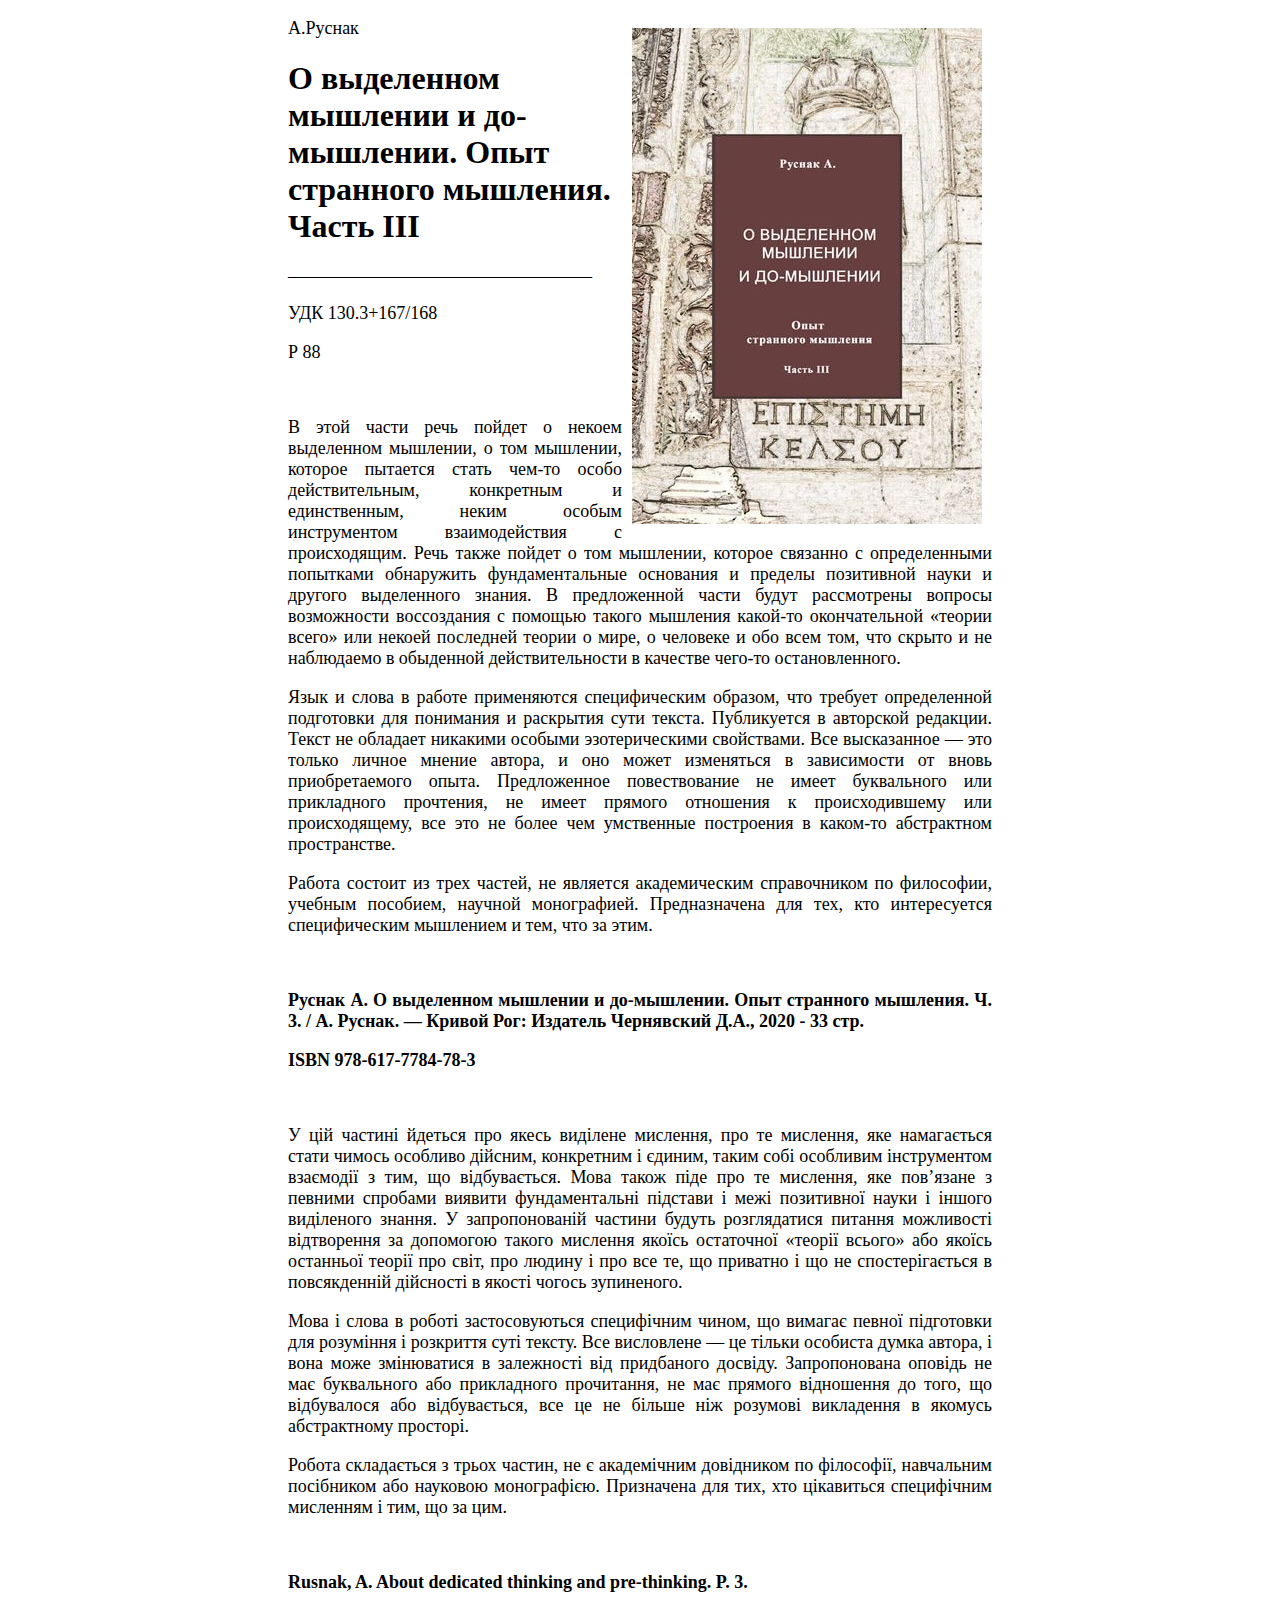
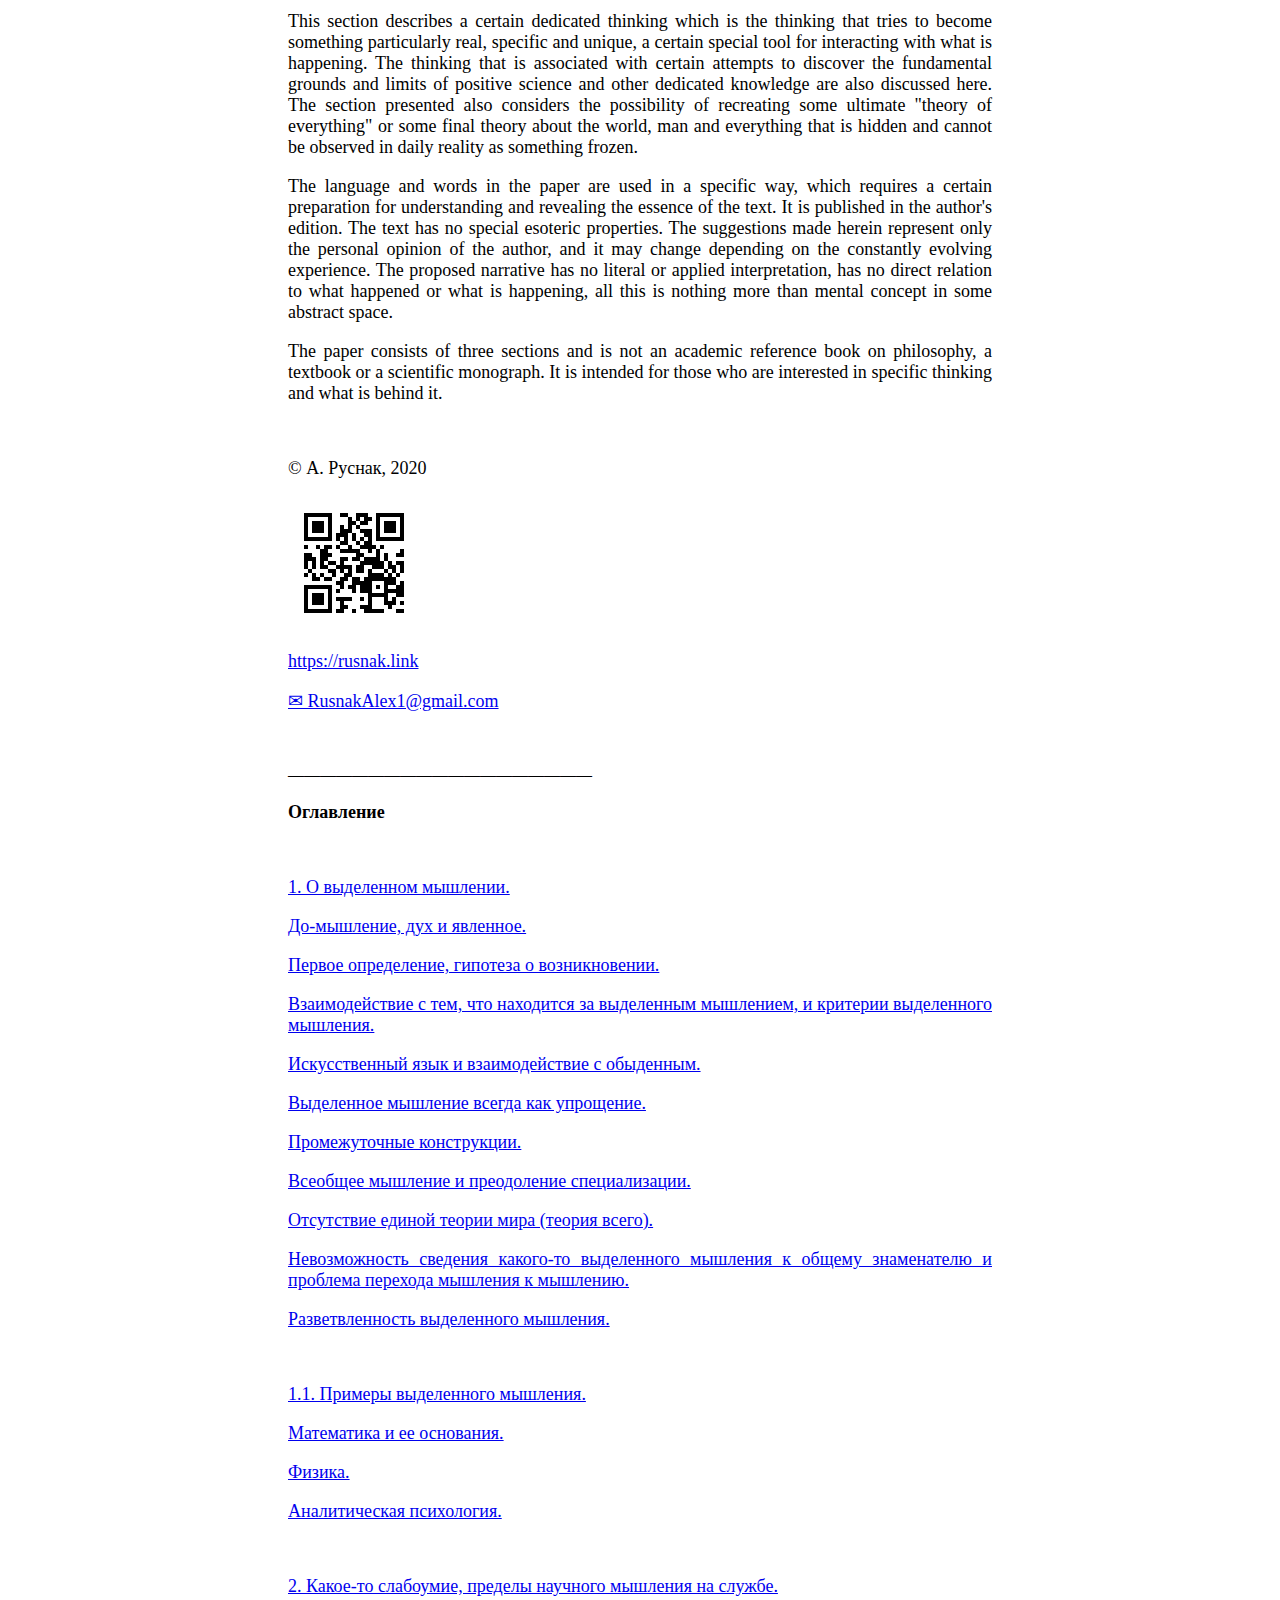
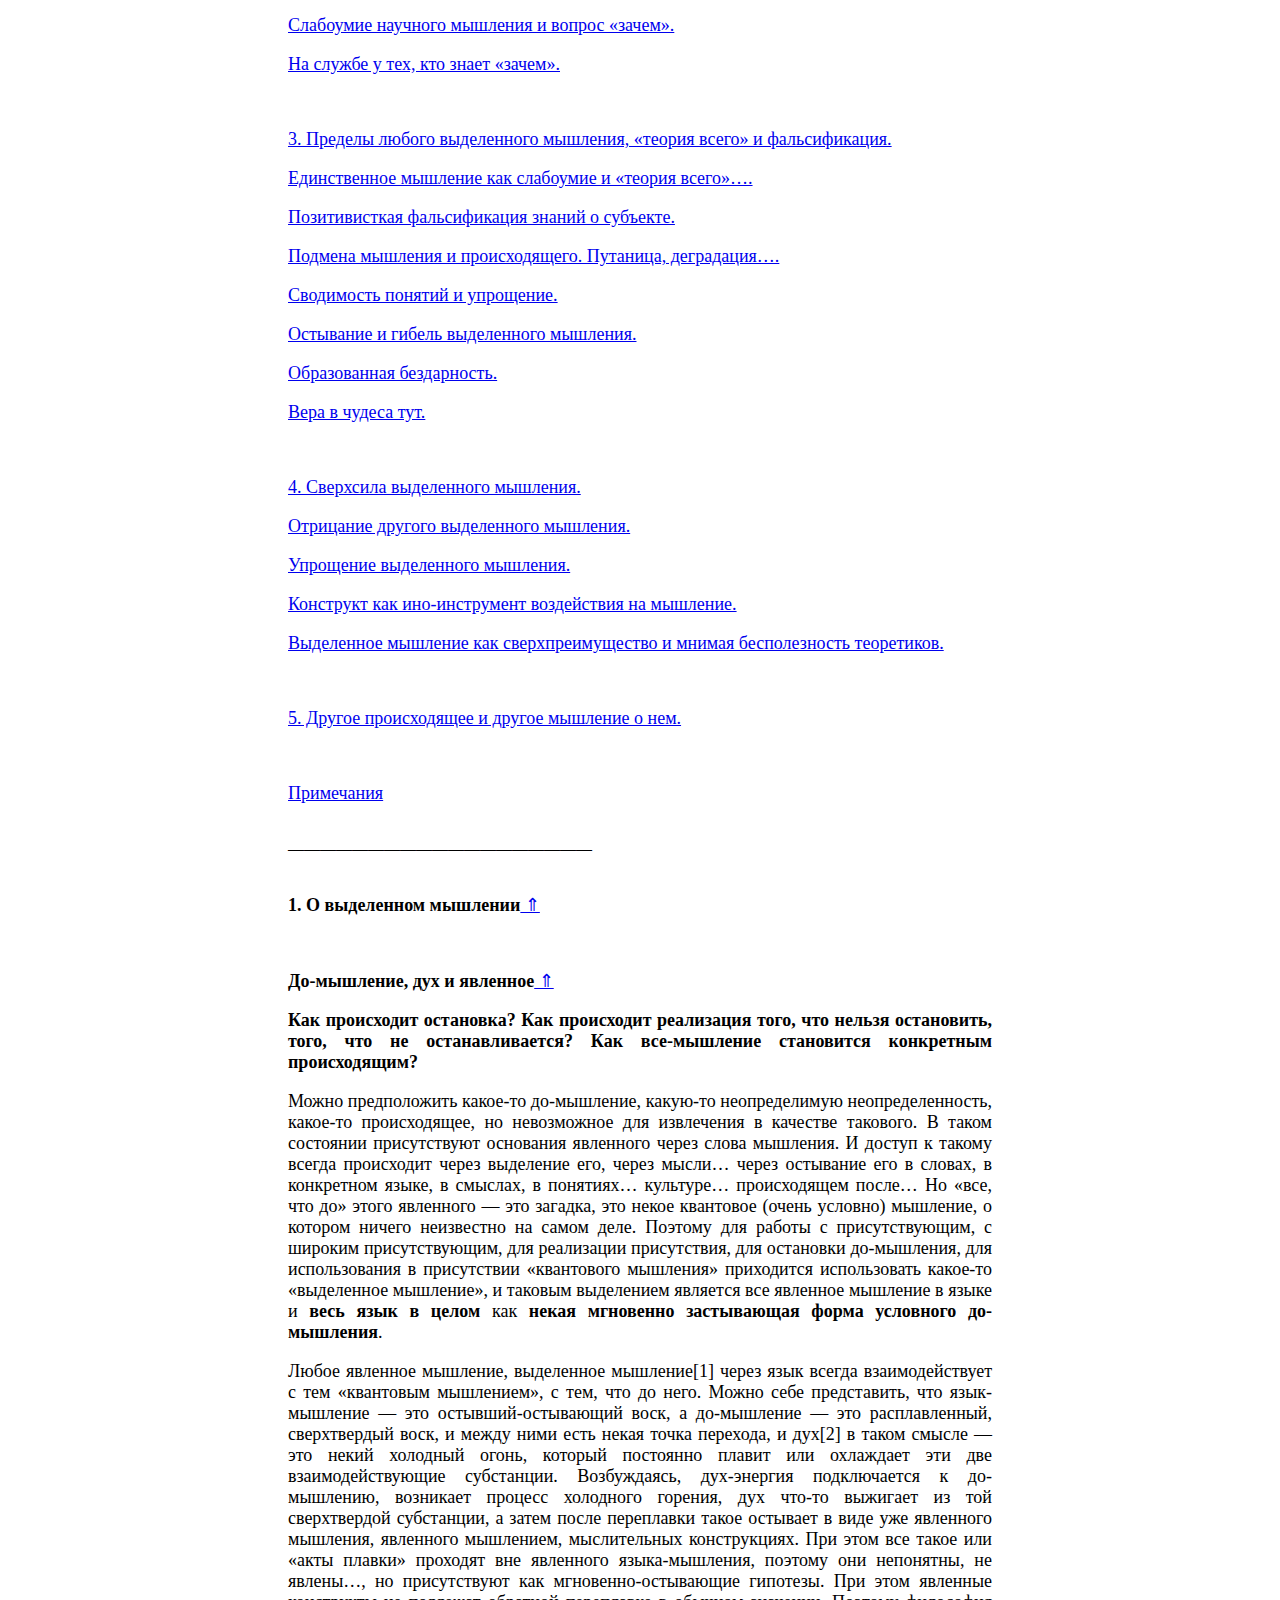
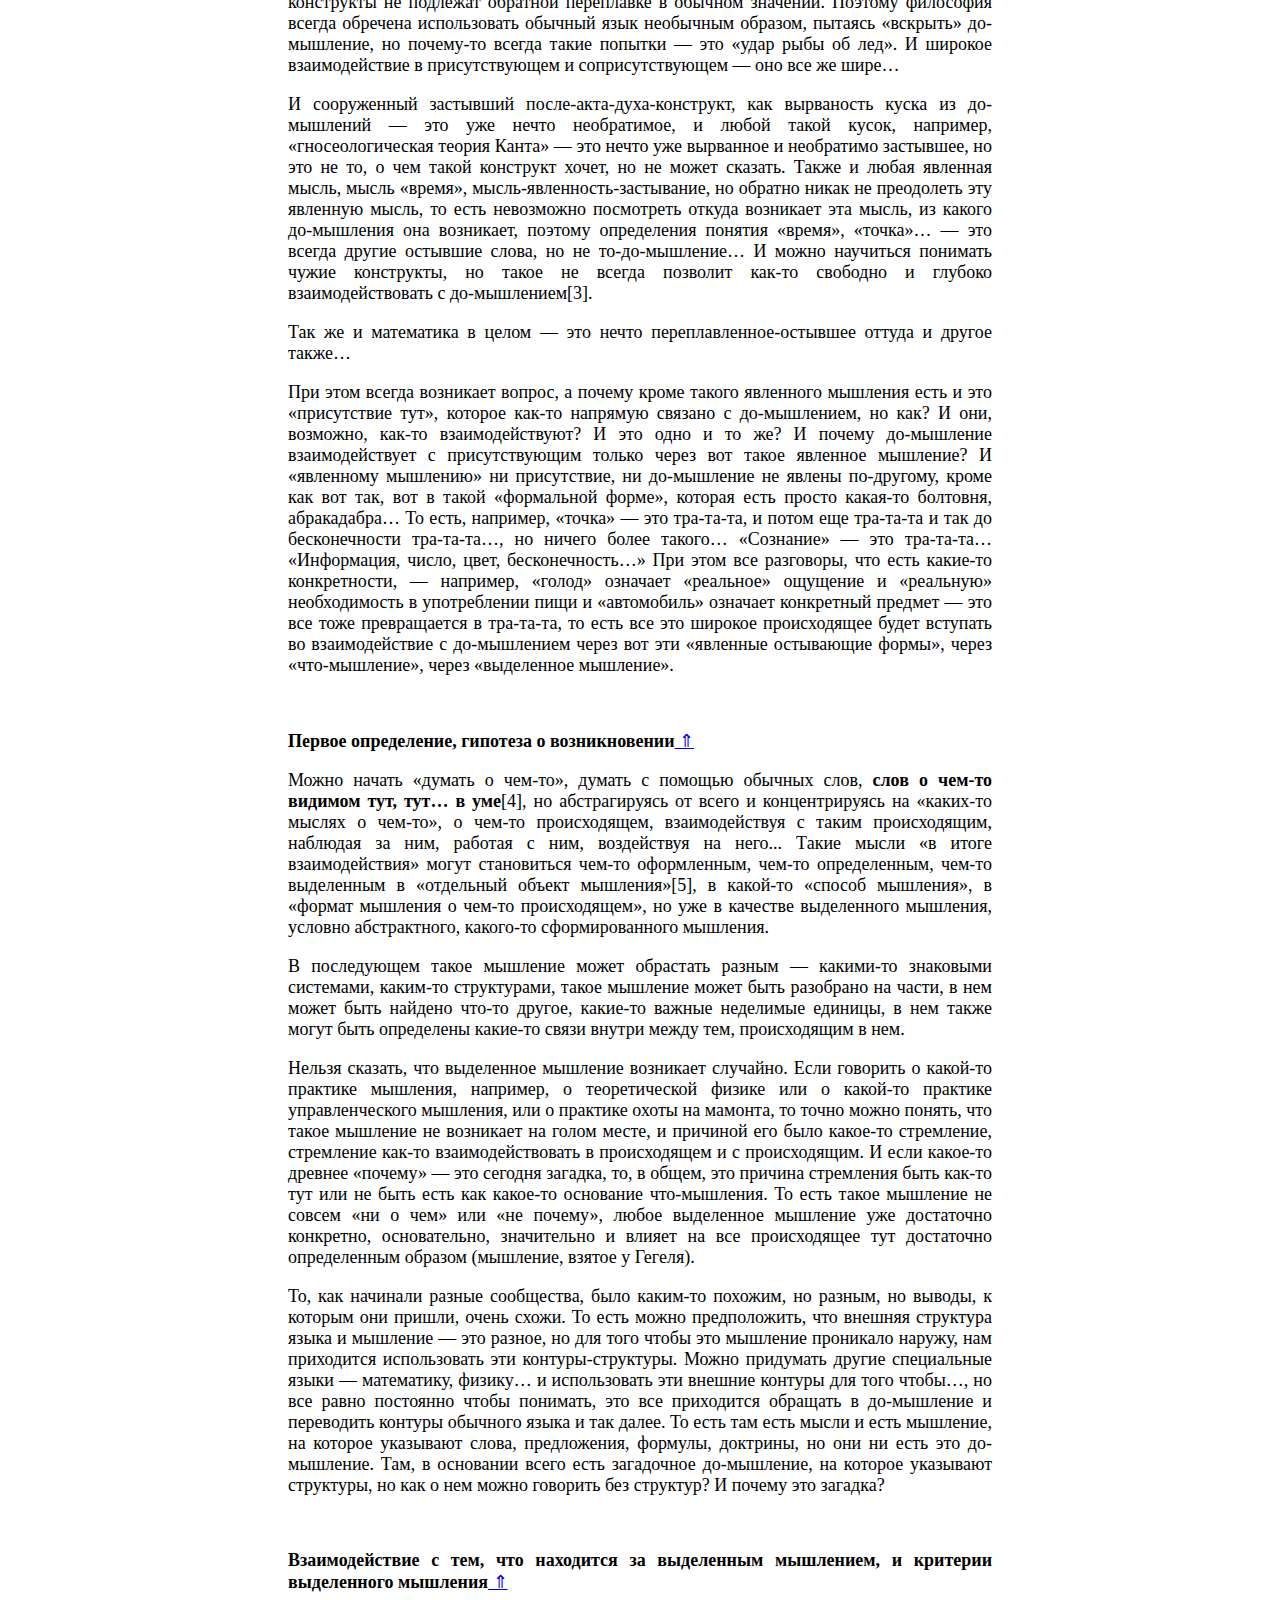
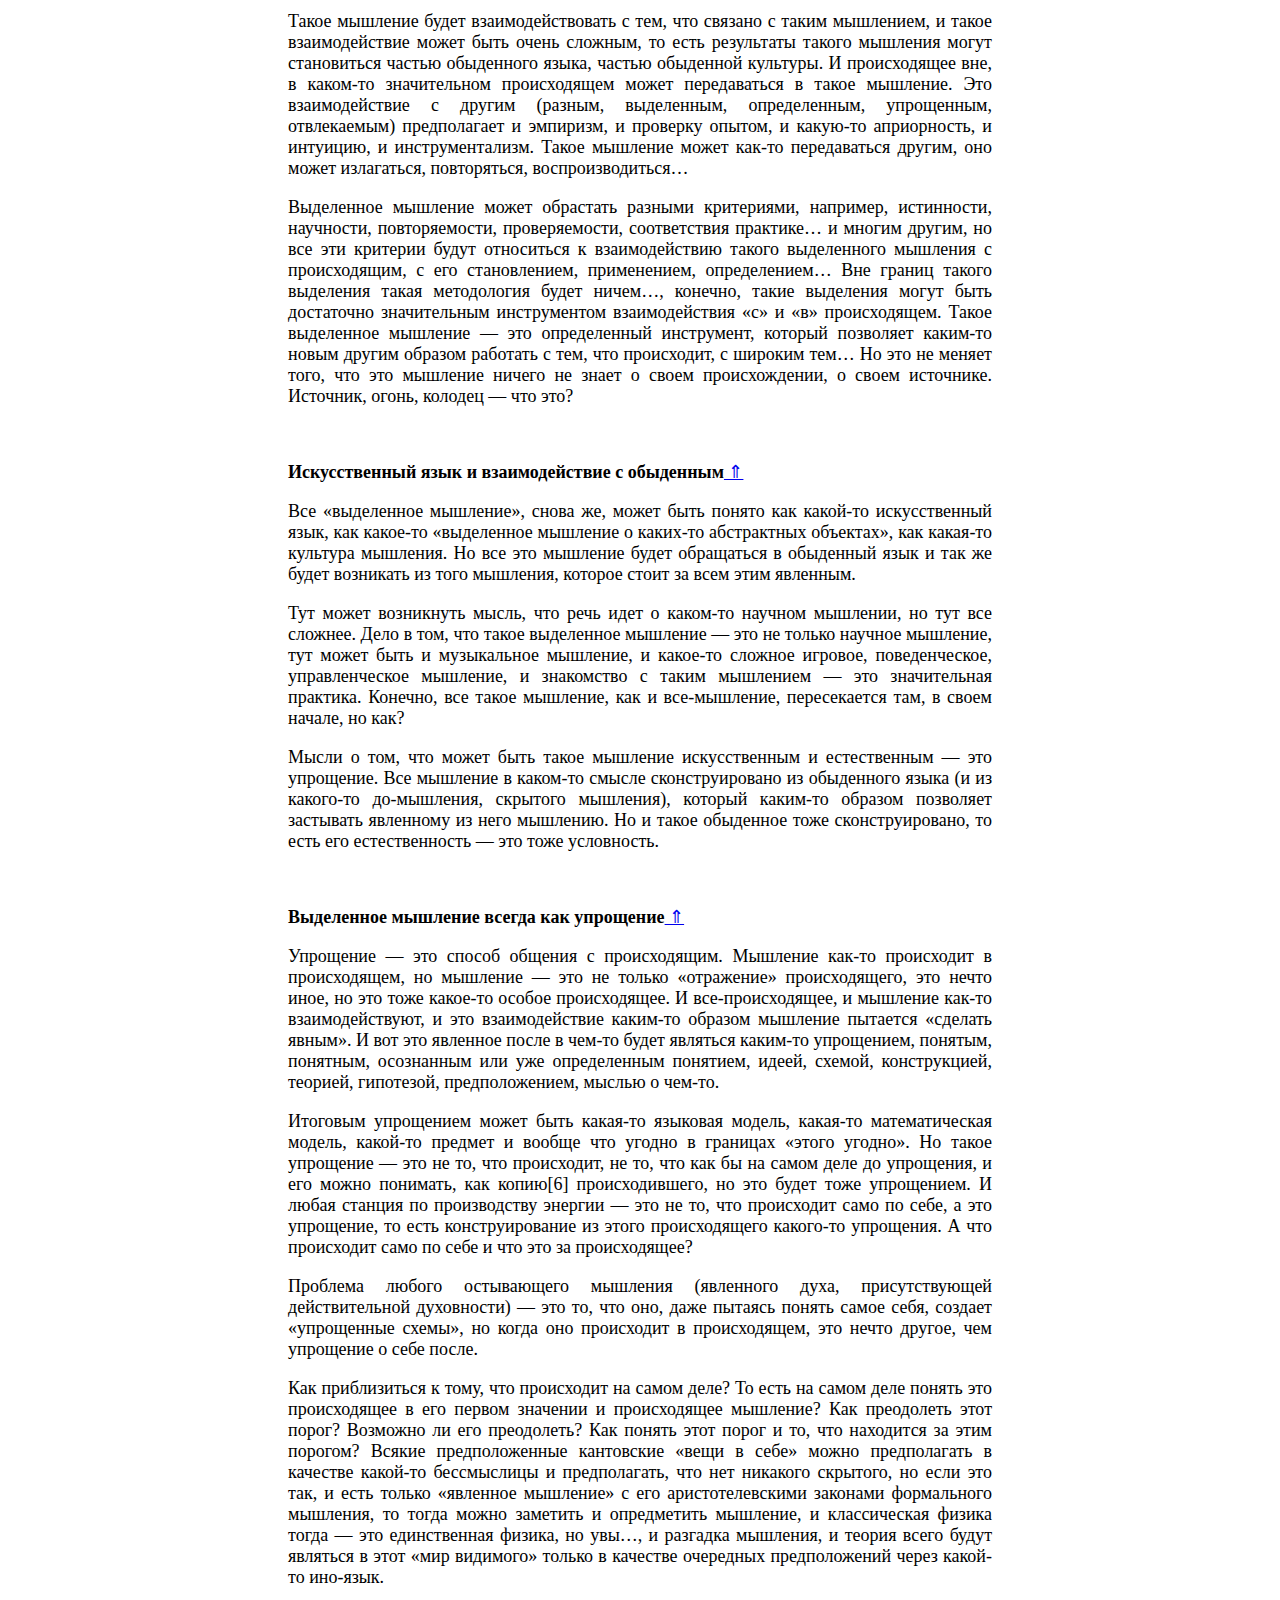
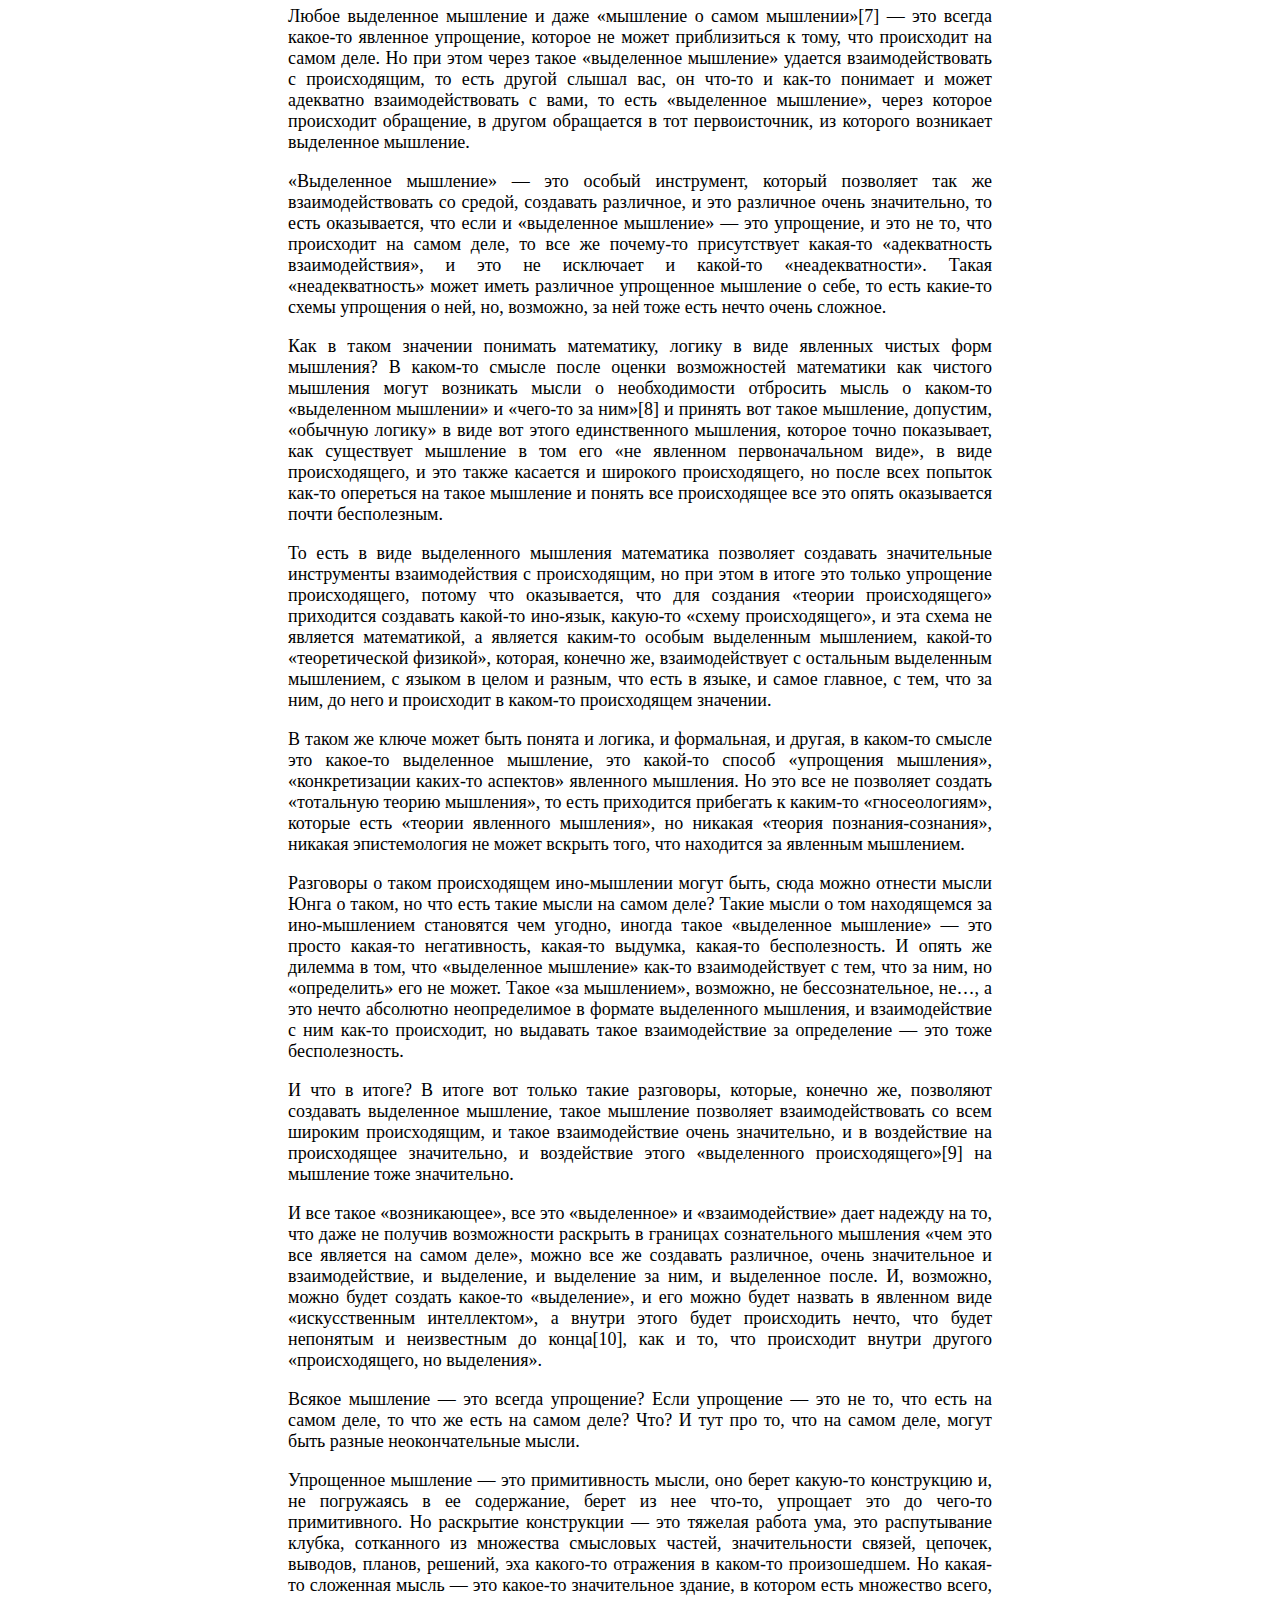
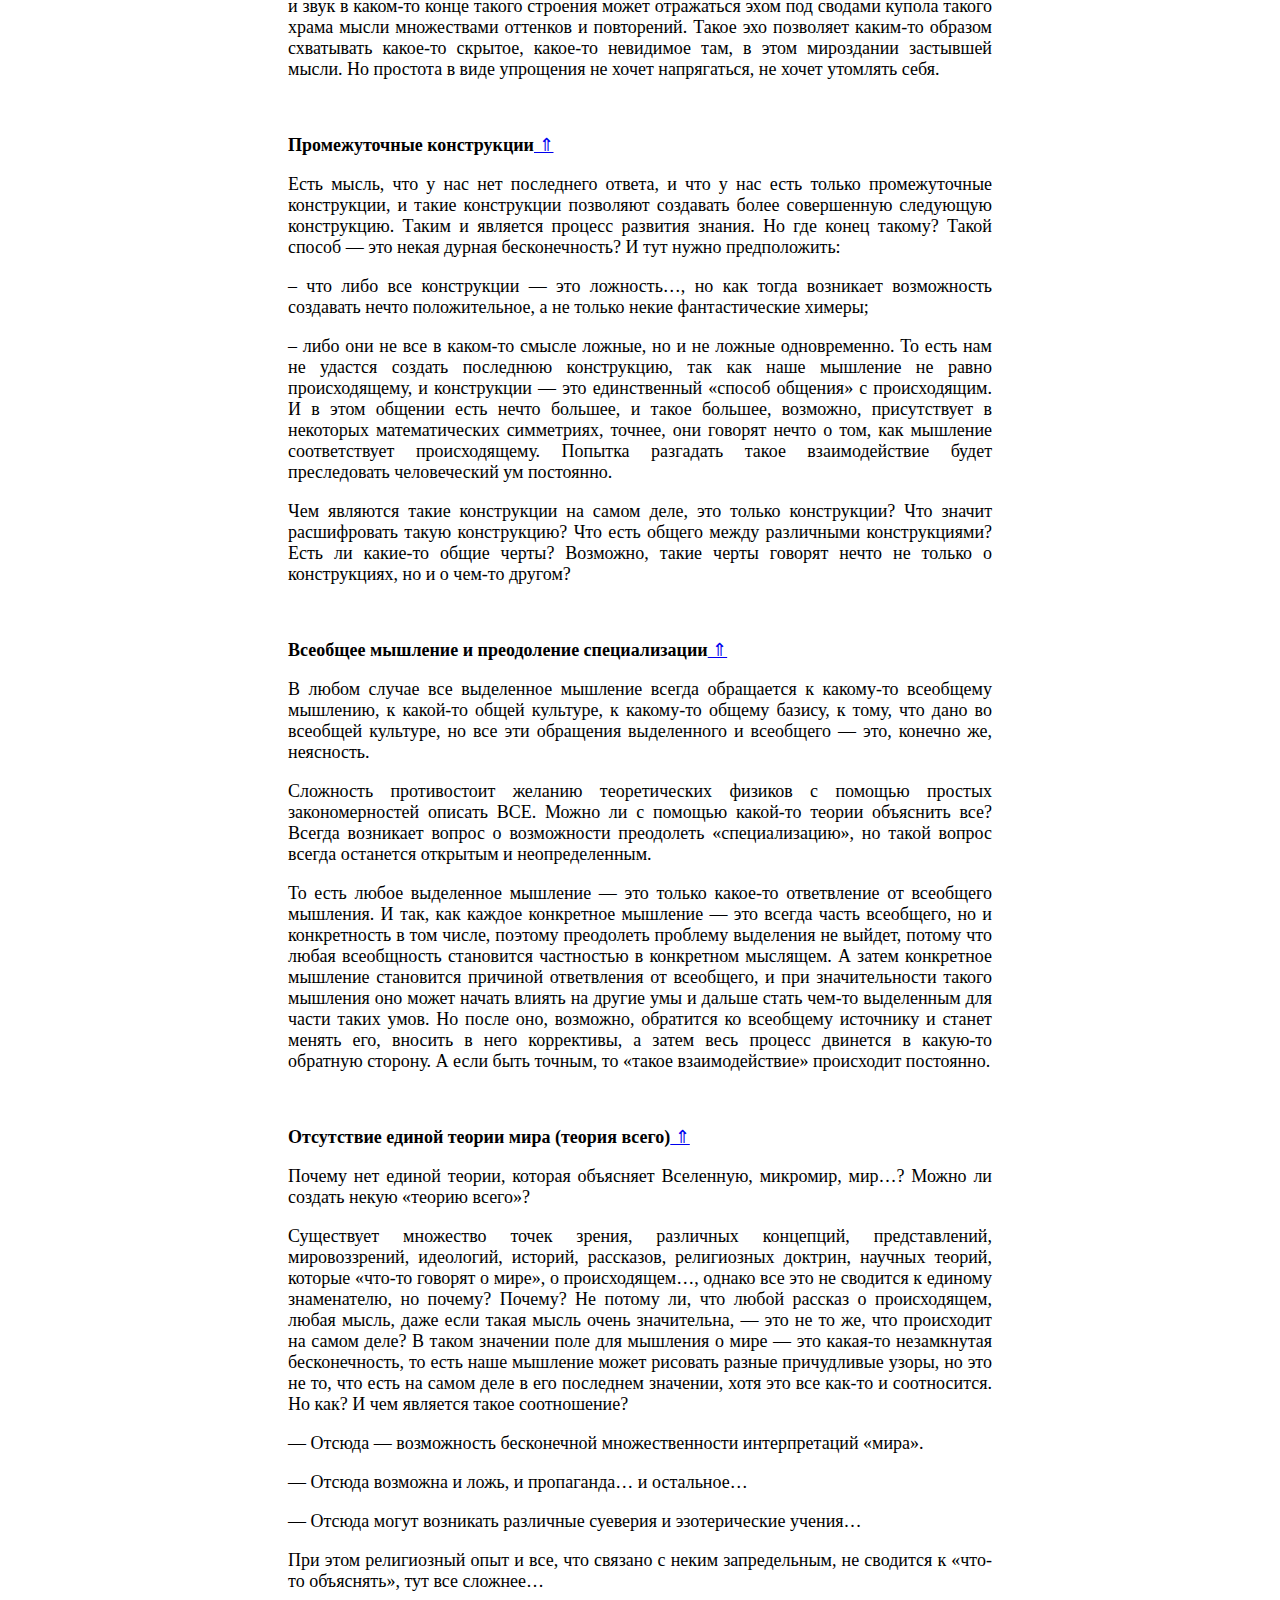
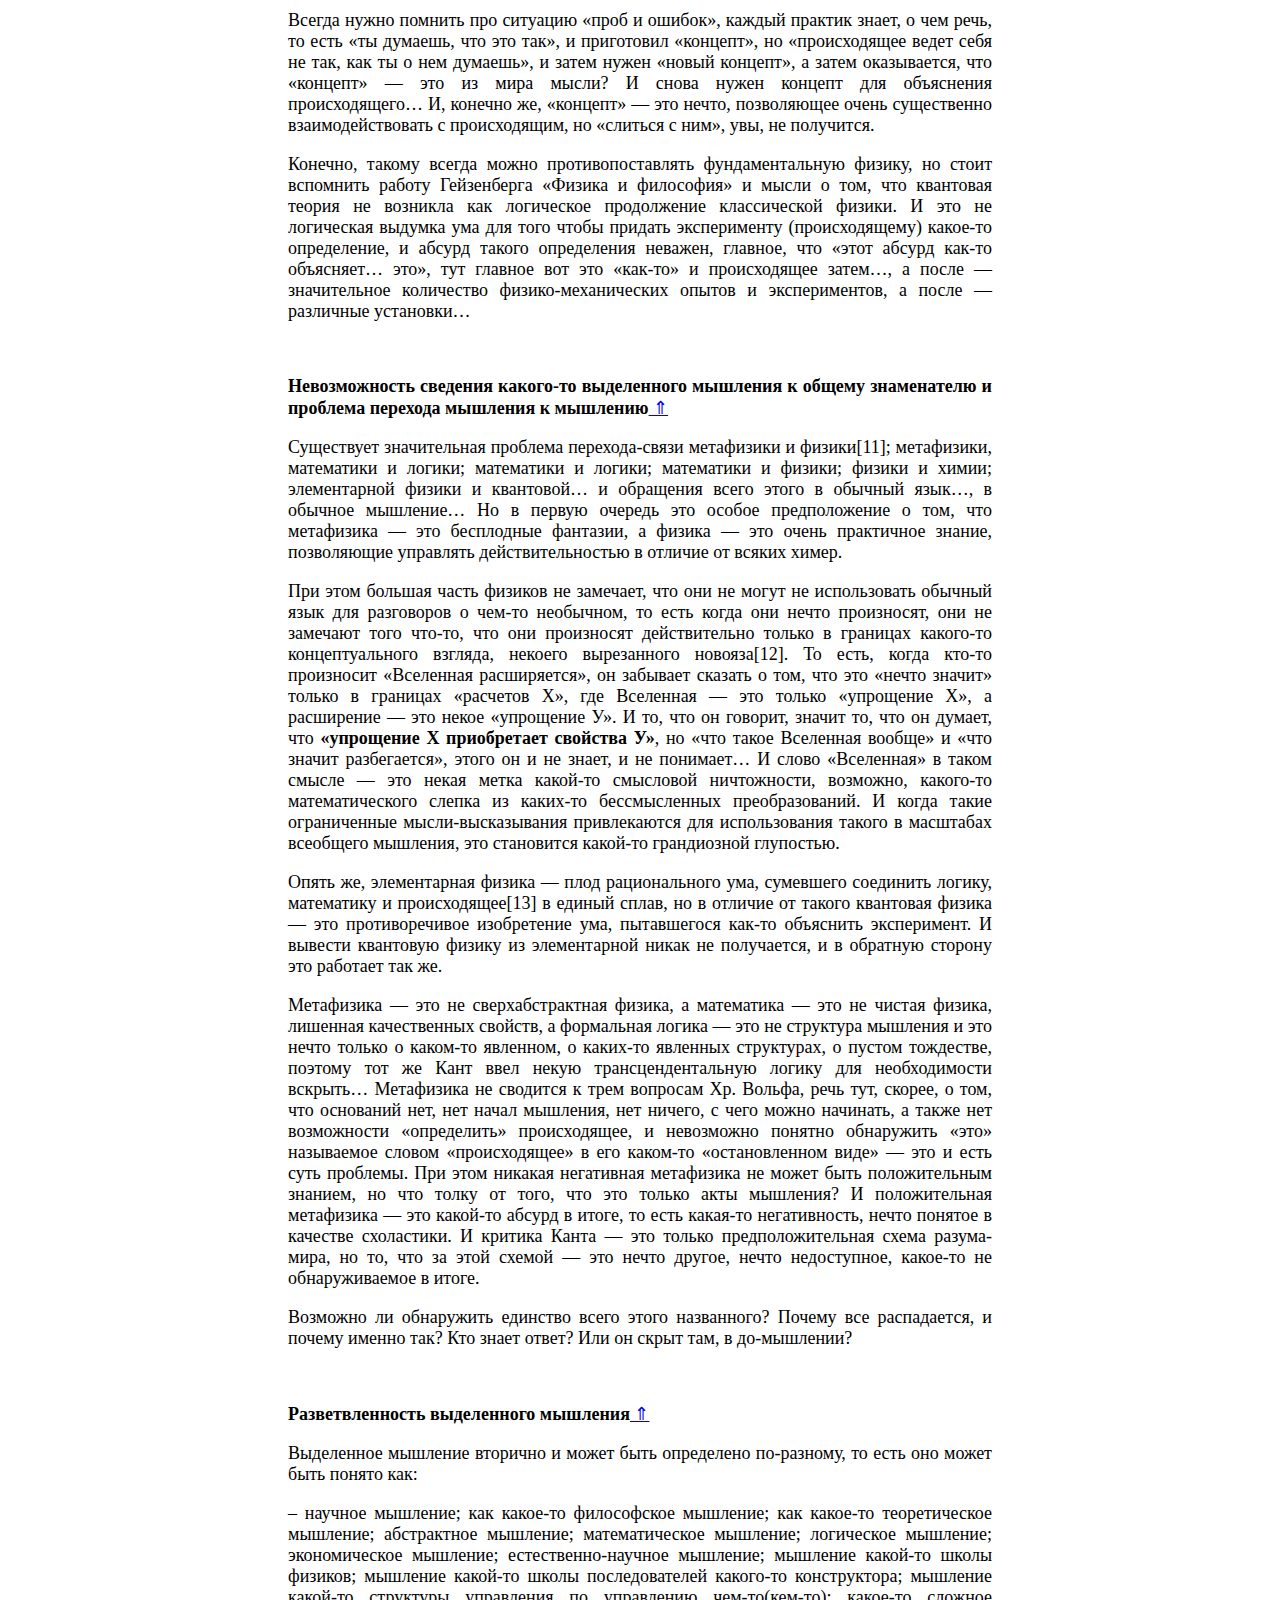
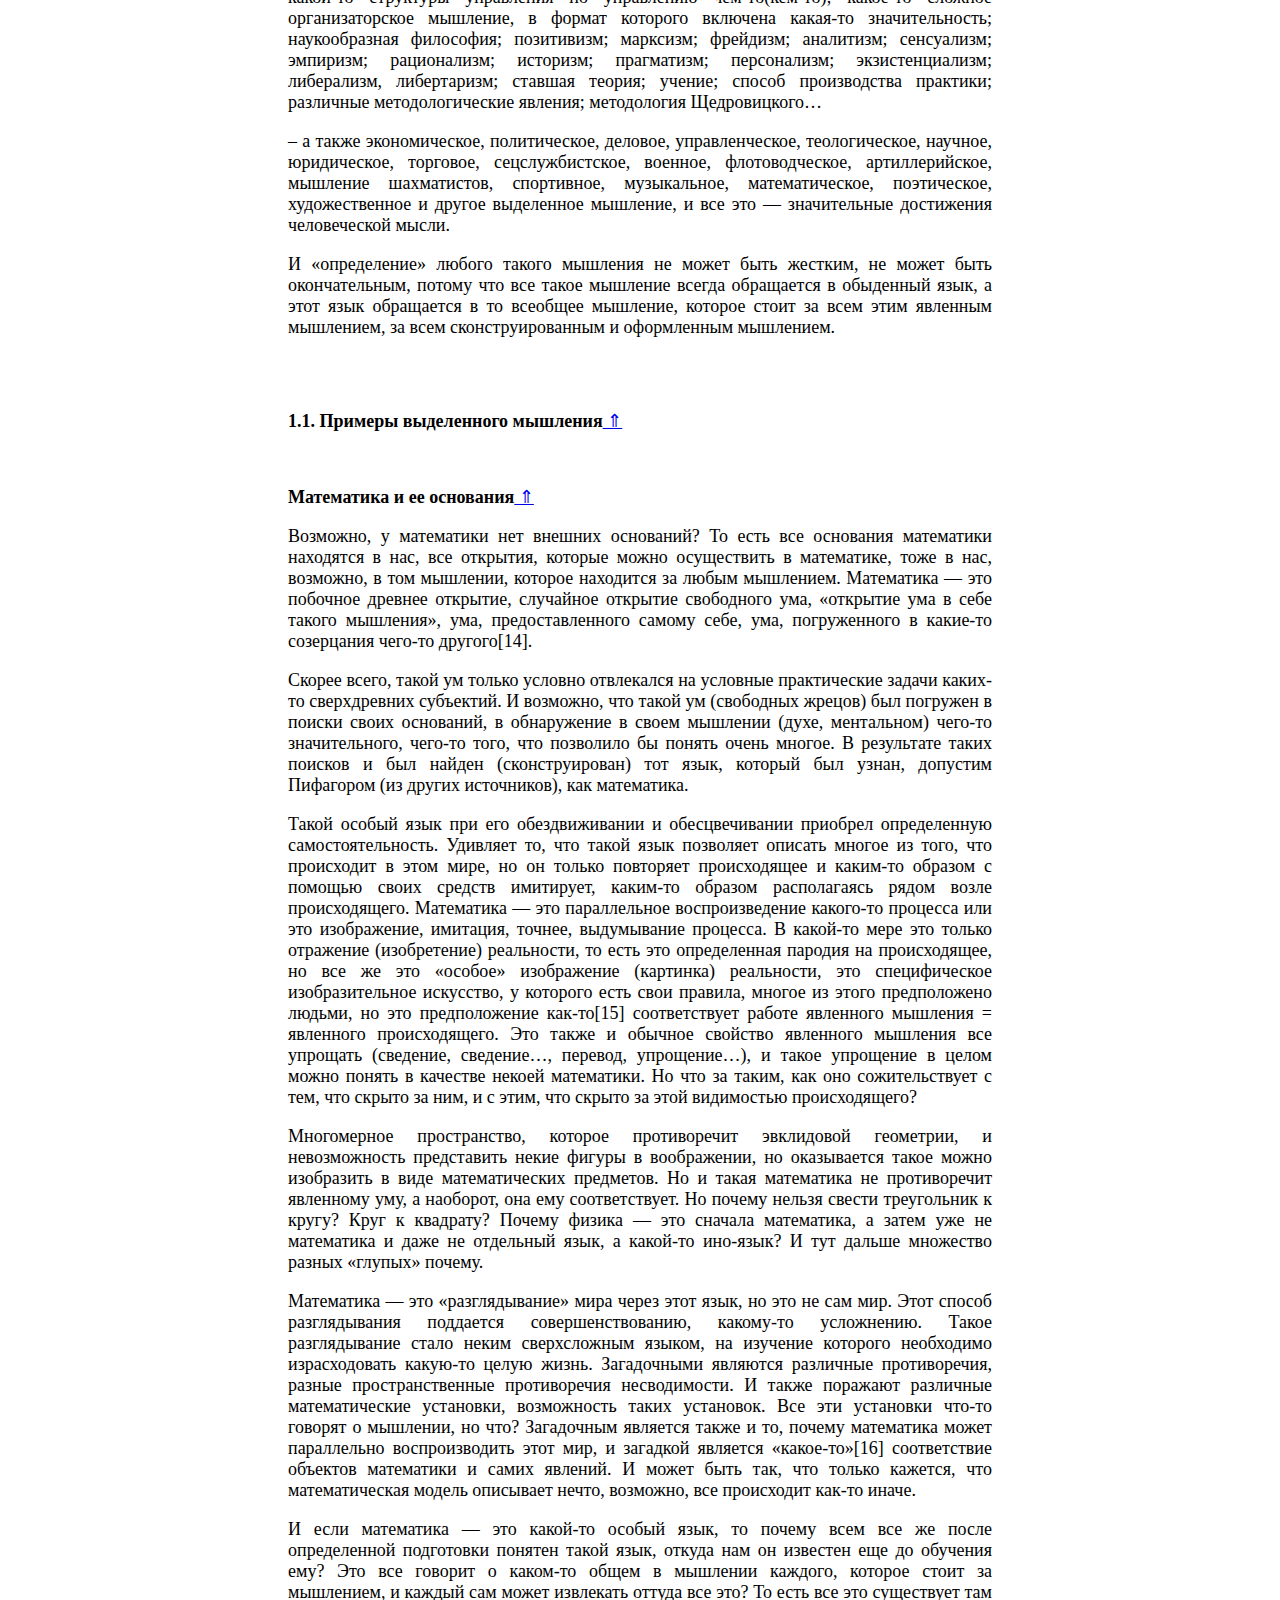
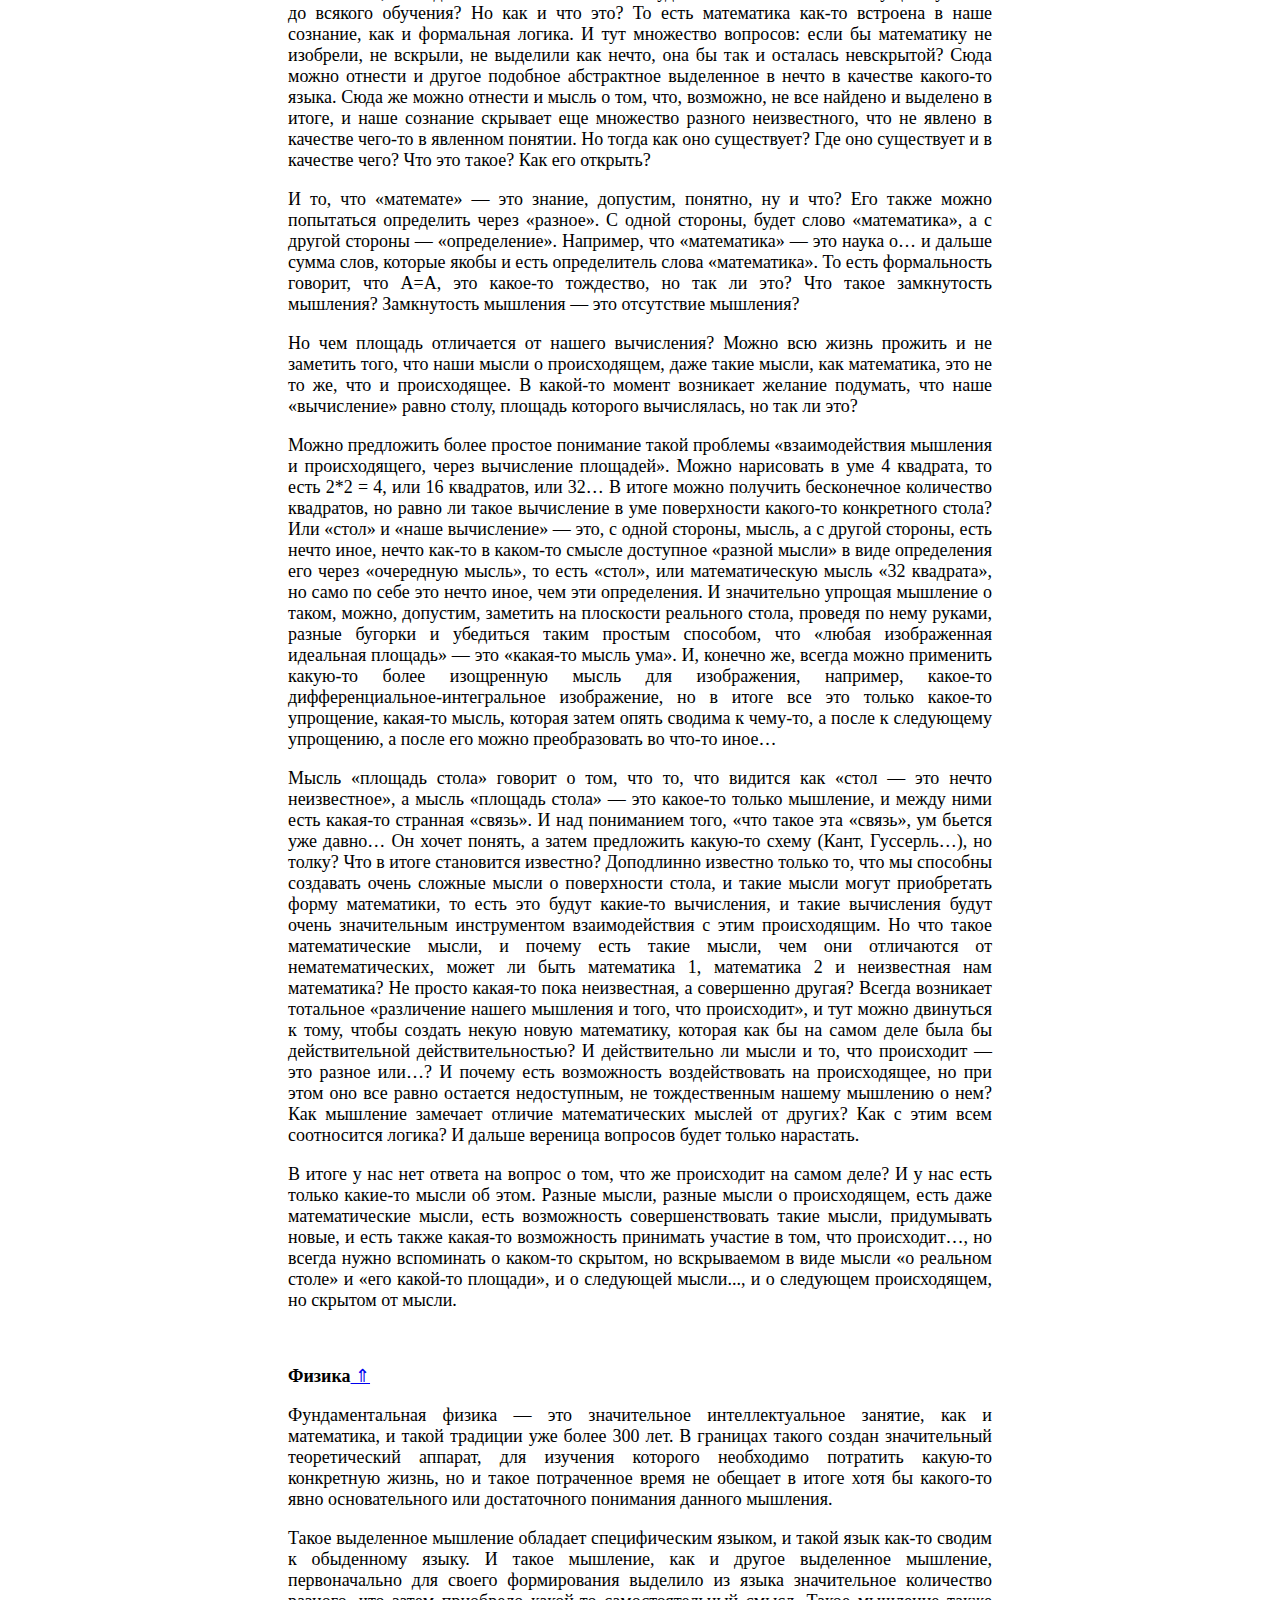
==== about-dedicated-thinking-experience-of-strange-thinking-part3/index.html @ d844ac40 "Update index.html" ====
<!DOCTYPE HTML>
<html lang="ru">
<head>
      <!-- Global site tag (gtag.js) - Google Analytics -->
      <script async src="https://www.googletagmanager.com/gtag/js?id=G-W68CQ8F5CQ"></script>
      <script>
            window.dataLayer = window.dataLayer || [];
            function gtag(){dataLayer.push(arguments);}
            gtag('js', new Date());

            gtag('config', 'G-W68CQ8F5CQ');
      </script>
      <meta charset="UTF-8">
      <meta name="viewport" content="width=device-width, user-scalable=no, initial-scale=1.0, maximum-scale=1.0, minimum-scale=1.0">
      <meta http-equiv="X-UA-Compatible" content="ie=edge">

      <title>Руснак Алексей. О выделенном мышлении и до-мышлении. Опыт странного мышления. Часть 3</title>
      <meta name="description" content="Руснак Алексей. Книга. О выделенном мышлении и до-мышлении. Опыт странного мышления. Часть 3.">
      <link href="/css/books.css" rel="stylesheet">

      <link rel="canonical" href="https://rusnak.link/about-dedicated-thinking-experience-of-strange-thinking-part3/" />
</head>

<body>
<img src="imgov/imgov0.jpg" alt="imgov0" title="imgov0" style="float: right; margin: 10px;">



    <a id="Начало"></a>
    <p>А.Руснак</p>
    <h1>О выделенном мышлении и до-мышлении. Опыт странного мышления. Часть III</h1>


&mdash;&mdash;&mdash;&mdash;&mdash;&mdash;&mdash;&mdash;&mdash;&mdash;&mdash;&mdash;&mdash;&mdash;&mdash;&mdash;&mdash;&mdash;&mdash;
      <p>УДК 130.3+167/168</p>
      <p>Р 88</p>
      <br>
      
      
      <p>В этой части речь пойдет о некоем  выделенном мышлении, о том мышлении, которое пытается стать чем-то особо  действительным, конкретным и единственным, неким особым инструментом  взаимодействия с происходящим. Речь также пойдет о том мышлении, которое  связанно с определенными попытками обнаружить фундаментальные основания и  пределы позитивной науки и другого выделенного знания. В предложенной части будут  рассмотрены вопросы возможности воссоздания с помощью такого мышления какой-то  окончательной «теории всего» или некоей последней теории о мире, о человеке и  обо всем том, что скрыто и не наблюдаемо в обыденной действительности в  качестве чего-то остановленного. </p>
      <p>Язык и слова в работе применяются специфическим образом, что требует определенной подготовки для понимания и раскрытия сути текста. Публикуется в авторской редакции. Текст не обладает никакими особыми эзотерическими свойствами. Все  высказанное — это только личное мнение автора, и оно может изменяться в  зависимости от вновь приобретаемого опыта. Предложенное повествование не имеет  буквального или прикладного прочтения, не имеет прямого отношения к  происходившему или происходящему, все это не более чем умственные построения в  каком-то абстрактном пространстве. </p>
      <p>Работа состоит из трех частей, не является академическим справочником по философии, учебным пособием, научной  монографией. Предназначена для тех, кто интересуется специфическим мышлением и  тем, что за этим.</p>
      <br> 
      
      <p><strong>Руснак А. О выделенном мышлении и до-мышлении. Опыт странного мышления. Ч. 3. / А. Руснак. — Кривой Рог: Издатель Чернявский Д.А., 2020 - 33 стр.</strong></p>
      <p><strong>ISBN 978-617-7784-78-3</strong></p>
      <br>
      
      
      <p>У цій частині йдеться про якесь виділене  мислення, про те мислення, яке намагається стати чимось особливо дійсним,  конкретним і єдиним, таким собі особливим інструментом взаємодії з тим, що  відбувається. Мова також піде про те мислення, яке пов’язане з певними спробами  виявити фундаментальні підстави і межі позитивної науки і іншого виділеного  знання. У запропонованій частини будуть розглядатися питання можливості  відтворення за допомогою такого мислення якоїсь остаточної «теорії всього» або  якоїсь останньої теорії про світ, про людину і про все те, що приватно і що не  спостерігається в повсякденній дійсності в якості чогось зупиненого.</p>
      <p>Мова і слова в роботі застосовуються  специфічним чином, що вимагає певної підготовки для розуміння і розкриття суті  тексту. Все висловлене — це тільки особиста думка автора, і вона може  змінюватися в залежності від придбаного досвіду. Запропонована оповідь не має  буквального або прикладного прочитання, не має прямого відношення до того, що  відбувалося або відбувається, все це не більше ніж розумові викладення в  якомусь абстрактному просторі.</p>
      <p>Робота складається з трьох частин, не є академічним довідником по філософії, навчальним посібником або  науковою монографією. Призначена для тих, хто цікавиться специфічним мисленням  і тим, що за цим.</p>
      <br>
      
      <p><strong>Rusnak, A.  About dedicated thinking and pre-thinking. P. 3.</strong></p>
      
      <p>This section describes a certain dedicated thinking which is the thinking that tries to become something particularly real, specific and unique, a certain special tool for interacting with what is happening. The thinking that is associated with certain attempts to discover the fundamental grounds and limits of positive science and other dedicated knowledge are also discussed here. The section presented also considers the possibility of recreating some ultimate "theory of everything" or some final theory about the world, man and everything that is hidden and cannot be observed in daily reality as something frozen.</p>
      <p>The language and words in the paper are used in a specific way, which requires a certain preparation for understanding and revealing the essence of the text. It is published in the author's edition. The text has no special esoteric properties. The suggestions made herein represent only the personal opinion of the author, and it may change depending on the constantly evolving experience. The proposed narrative has no literal or applied interpretation, has no direct relation to what happened or what is happening, all this is nothing more than mental concept in some abstract space.</p>
      <p>The paper consists of three sections and is not an academic reference book on philosophy, a textbook or a scientific monograph. It is intended for those who are interested in specific thinking and what is behind it.</p>
      <br>
      
      <p> ©  А. Руснак, 2020</p>
      <img src="imgov/cod.gif" alt="cod" title="cod">
      <br>

      <p><a href="https://rusnak.link">https://rusnak.link</a></p>
      <p><a href="mailto:rusnakalex1@gmail.com">&#9993; RusnakAlex1@gmail.com</a></p>
      <br>
      <br>
   

  
&mdash;&mdash;&mdash;&mdash;&mdash;&mdash;&mdash;&mdash;&mdash;&mdash;&mdash;&mdash;&mdash;&mdash;&mdash;&mdash;&mdash;&mdash;&mdash;
     
     
      <p><strong><a id="Содержание"></a>Оглавление</strong></p>
      <br>
      

      <p><a href="#выделенном">1. О выделенном мышлении. </a></p>
      <p><a href="#До-мышление">До-мышление, дух и явленное. </a></p>
      <p><a href="#Первоеопределение">Первое определение, гипотеза о  возникновении. </a></p>
      <p><a href="#Взаимодействиестем">Взаимодействие с тем, что находится за  выделенным мышлением, и критерии выделенного мышления. </a></p>
      <p><a href="#Искусственныйязык">Искусственный язык и взаимодействие с  обыденным. </a></p>
      <p><a href="#Выделенноемышление">Выделенное мышление всегда как  упрощение. </a></p>
      <p><a href="#Промежуточные">Промежуточные конструкции. </a></p>
      <p><a href="#Всеобщеемышлениеипреодоление">Всеобщее мышление и преодоление  специализации. </a></p>
      <p><a href="#Отсутствиеединой">Отсутствие единой теории мира (теория  всего). </a></p>
      <p><a href="#Невозможностьсведения">Невозможность сведения какого-то  выделенного мышления к общему знаменателю и проблема перехода мышления к  мышлению. </a></p>
      <p><a href="#Разветвленность">Разветвленность выделенного мышления. </a></p>
      <br>
      
            
      <p><a href="#Примерывыделенного">1.1. Примеры выделенного мышления. </a></p>
      <p><a href="#Математика">Математика и ее основания. </a></p>
      <p><a href="#Физика">Физика. </a></p>
      <p><a href="#Аналитическая">Аналитическая психология. </a></p>
      <br>
      
      
      <p><a href="#Какое-тослабоумие">2. Какое-то слабоумие, пределы научного  мышления на службе. </a></p>
      <p><a href="#Слабоумие">Слабоумие научного мышления и вопрос  «зачем». </a></p>
      <p><a href="#Наслужбе">На службе у тех, кто знает «зачем». </a></p>
      <br>
      
      
      <p><a href="#Пределылюбого">3. Пределы любого выделенного  мышления, «теория всего» и фальсификация. </a></p>
      <p><a href="#Единственное">Единственное мышление как слабоумие и  «теория всего»…. </a></p>
      <p><a href="#Позитивистская">Позитивисткая фальсификация знаний о  субъекте. </a></p>
      <p><a href="#Подменамышления">Подмена мышления и происходящего.  Путаница, деградация…. </a></p>
      <p><a href="#Сводимость">Сводимость понятий и упрощение. </a></p>
      <p><a href="#Остывание">Остывание и гибель выделенного  мышления. </a></p>
      <p><a href="#Образованная">Образованная бездарность. </a></p>
      <p><a href="#Веравчудеса">Вера в чудеса тут. </a></p>
      <br>
      
      
      <p><a href="#Сверхсила">4. Сверхсила выделенного мышления. </a></p>
      <p><a href="#Отрицание">Отрицание другого выделенного мышления. </a></p>
      <p><a href="#Упрощениевыделенного">Упрощение выделенного мышления. </a></p>
      <p><a href="#Конструкткакино-инструмент">Конструкт как ино-инструмент  воздействия на мышление. </a></p>
      <p><a href="#Выделенноемышлениекаксверхпреимущество">Выделенное мышление как  сверхпреимущество и мнимая бесполезность теоретиков. </a></p>
      <br>
      
      <p><a href="#Другое">5. Другое происходящее и другое  мышление о нем. </a></p>
      <br>
       
       
       
      <p><a href="#Ссылки">Примечания</a></p> 
      <br>
 


&mdash;&mdash;&mdash;&mdash;&mdash;&mdash;&mdash;&mdash;&mdash;&mdash;&mdash;&mdash;&mdash;&mdash;&mdash;&mdash;&mdash;&mdash;&mdash;
     <br>
     <br>
     
     
 
<p><strong><a id="выделенном"></a>1. О выделенном мышлении</strong><a href="#Содержание"> &uArr;</a></p> 
      <br>
     
      
   
<p><strong><a id="До-мышление"></a>До-мышление, дух и явленное</strong><a href="#Содержание"> &uArr;</a></p> 


      <p><strong>Как  происходит остановка? Как происходит реализация того, что нельзя остановить,  того, что не останавливается? Как все-мышление становится конкретным  происходящим?</strong></p>
      <p>Можно  предположить какое-то до-мышление, какую-то неопределимую неопределенность,  какое-то происходящее, но невозможное для извлечения в качестве такового. В  таком состоянии присутствуют основания явленного через слова мышления. И доступ  к такому всегда происходит через выделение его, через мысли… через остывание  его в словах, в конкретном языке, в смыслах, в понятиях… культуре… происходящем  после… Но «все, что до» этого явленного — это загадка, это некое квантовое  (очень условно) мышление, о котором ничего неизвестно на самом деле. Поэтому  для работы с присутствующим, с широким присутствующим, для реализации  присутствия, для остановки до-мышления, для использования в присутствии  «квантового мышления» приходится использовать какое-то «выделенное мышление», и  таковым выделением является все явленное мышление в языке и <strong>весь язык в  целом</strong> как <strong>некая мгновенно застывающая форма условного до-мышления</strong>. </p>
      <p>Любое явленное  мышление, выделенное мышление[1]  через язык всегда взаимодействует с тем «квантовым мышлением», с тем, что до  него. Можно себе представить, что язык-мышление — это остывший-остывающий воск,  а до-мышление — это расплавленный, сверхтвердый воск, и между ними есть некая  точка перехода, и дух[2]  в таком смысле — это некий холодный огонь, который постоянно плавит или  охлаждает эти две взаимодействующие субстанции. Возбуждаясь, дух-энергия  подключается к до-мышлению, возникает процесс холодного горения, дух что-то  выжигает из той сверхтвердой субстанции, а затем после переплавки такое  остывает в виде уже явленного мышления, явленного мышлением, мыслительных  конструкциях. При этом все такое или «акты плавки» проходят вне явленного  языка-мышления, поэтому они непонятны, не явлены…, но присутствуют как  мгновенно-остывающие гипотезы. При этом явленные конструкты не подлежат  обратной переплавке в обычном значении. Поэтому философия всегда обречена  использовать обычный язык необычным образом, пытаясь «вскрыть» до-мышление, но  почему-то всегда такие попытки — это «удар рыбы об лед». И широкое  взаимодействие в присутствующем и соприсутствующем — оно все же шире…</p>
      <p>И  сооруженный застывший после-акта-духа-конструкт, как вырваность куска из  до-мышлений — это уже нечто необратимое, и любой такой кусок, например,  «гносеологическая теория Канта» — это нечто уже вырванное и необратимо  застывшее, но это не то, о чем такой конструкт хочет, но не может сказать.  Также и любая явленная мысль, мысль «время», мысль-явленность-застывание, но  обратно никак не преодолеть эту явленную мысль, то есть невозможно посмотреть  откуда возникает эта мысль, из какого до-мышления она возникает, поэтому  определения понятия «время», «точка»… — это всегда другие остывшие слова, но не  то-до-мышление… И можно научиться понимать чужие конструкты, но такое не всегда  позволит как-то свободно и глубоко взаимодействовать с до-мышлением[3].</p>
      <p>Так же и  математика в целом — это нечто переплавленное-остывшее оттуда и другое также…</p>
      <p>При этом всегда  возникает вопрос, а почему кроме такого явленного мышления есть и это  «присутствие тут», которое как-то напрямую связано с до-мышлением, но как? И  они, возможно, как-то взаимодействуют? И это одно и то же? И почему до-мышление  взаимодействует с присутствующим только через вот такое явленное мышление? И «явленному  мышлению» ни присутствие, ни до-мышление не явлены по-другому, кроме как вот  так, вот в такой «формальной форме», которая есть просто какая-то болтовня,  абракадабра… То есть, например, «точка» — это тра-та-та, и потом еще тра-та-та  и так до бесконечности тра-та-та…, но ничего более такого… «Сознание» — это  тра-та-та… «Информация, число, цвет, бесконечность…» При этом все разговоры,  что есть какие-то конкретности, — например, «голод» означает «реальное»  ощущение и «реальную» необходимость в употреблении пищи и «автомобиль» означает  конкретный предмет — это все тоже превращается в тра-та-та, то есть все это  широкое происходящее будет вступать во взаимодействие с до-мышлением через вот  эти «явленные остывающие формы», через «что-мышление», через «выделенное  мышление».</p>
      <br> 
      
   
   
<p><strong><a id="Первоеопределение"></a>Первое определение, гипотеза о возникновении</strong><a href="#Содержание"> &uArr;</a></p>


      <p>Можно начать «думать  о чем-то», думать с помощью обычных слов, <strong>слов о чем-то видимом тут, тут… в  уме</strong>[4],  но абстрагируясь от всего и концентрируясь на «каких-то мыслях о чем-то», о  чем-то происходящем, взаимодействуя с таким происходящим, наблюдая за ним,  работая с ним, воздействуя на него... Такие мысли «в итоге взаимодействия»  могут становиться чем-то оформленным, чем-то определенным, чем-то выделенным в  «отдельный объект мышления»[5],  в какой-то «способ мышления», в «формат мышления о чем-то происходящем», но уже  в качестве выделенного мышления, условно абстрактного, какого-то  сформированного мышления.</p>
      <p>В последующем  такое мышление может обрастать разным — какими-то знаковыми системами, каким-то  структурами, такое мышление может быть разобрано на части, в нем может быть  найдено что-то другое, какие-то важные неделимые единицы, в нем также могут  быть определены какие-то связи внутри между тем, происходящим в нем.</p>
      <p>Нельзя сказать,  что выделенное мышление возникает случайно. Если говорить о какой-то практике  мышления, например, о теоретической физике или о какой-то практике  управленческого мышления, или о практике охоты на мамонта, то точно можно  понять, что такое мышление не возникает на голом месте, и причиной его было  какое-то стремление, стремление как-то взаимодействовать в происходящем и с  происходящим. И если какое-то древнее «почему» — это сегодня загадка, то, в  общем, это причина стремления быть как-то тут или не быть есть как какое-то  основание что-мышления. То есть такое мышление не совсем «ни о чем» или «не  почему», любое выделенное мышление уже достаточно конкретно, основательно,  значительно и влияет на все происходящее тут достаточно определенным образом (мышление,  взятое у Гегеля).</p>
      <p>То, как  начинали разные сообщества, было каким-то похожим, но разным, но выводы, к которым  они пришли, очень схожи. То есть можно предположить, что внешняя структура языка и мышление — это разное, но для того чтобы это  мышление проникало наружу, нам приходится использовать эти контуры-структуры.  Можно придумать другие специальные языки — математику, физику… и использовать  эти внешние контуры для того чтобы…, но все равно постоянно чтобы понимать, это  все приходится обращать в до-мышление и переводить контуры обычного языка и так  далее. То есть там есть мысли и есть мышление, на которое указывают слова,  предложения, формулы, доктрины, но они ни есть это до-мышление. Там, в  основании всего есть загадочное до-мышление, на которое указывают структуры, но как о нем можно говорить без структур? И почему это загадка?</p>
      <br> 
      
   
   
   
   
<p><strong><a id="Взаимодействиестем"></a>Взаимодействие с тем, что находится за выделенным  мышлением, и критерии выделенного мышления</strong><a href="#Содержание"> &uArr;</a></p>


      <p>Такое мышление  будет взаимодействовать с тем, что связано с таким мышлением, и такое  взаимодействие может быть очень сложным, то есть результаты такого мышления  могут становиться частью обыденного языка, частью обыденной культуры. И  происходящее вне, в каком-то значительном происходящем может передаваться в  такое мышление. Это взаимодействие с другим (разным, выделенным, определенным,  упрощенным, отвлекаемым) предполагает и эмпиризм, и проверку опытом, и какую-то  априорность, и интуицию, и инструментализм. Такое мышление может как-то  передаваться другим, оно может излагаться, повторяться, воспроизводиться…</p>
      <p>Выделенное  мышление может обрастать разными критериями, например, истинности, научности,  повторяемости, проверяемости, соответствия практике… и многим другим, но все  эти критерии будут относиться к взаимодействию такого выделенного мышления с  происходящим, с его становлением, применением, определением… Вне границ такого  выделения такая методология будет ничем…, конечно, такие выделения могут быть  достаточно значительным инструментом взаимодействия «с» и «в» происходящем.  Такое выделенное мышление — это определенный инструмент, который позволяет  каким-то новым другим образом работать с тем, что происходит, с широким тем… Но  это не меняет того, что это мышление ничего не знает о своем происхождении, о  своем источнике. Источник, огонь, колодец — что это?</p>
      <br> 
      
   
   
   
   
<p><strong><a id="Искусственныйязык"></a>Искусственный язык и взаимодействие с обыденным</strong><a href="#Содержание"> &uArr;</a></p>


      <p>Все «выделенное  мышление», снова же, может быть понято как какой-то искусственный язык, как  какое-то «выделенное мышление о каких-то абстрактных объектах», как какая-то  культура мышления. Но все это мышление будет обращаться в обыденный язык и так же  будет возникать из того мышления, которое стоит за всем этим явленным.</p>
      <p>Тут может возникнуть мысль, что речь идет о каком-то научном мышлении, но тут все сложнее. Дело в  том, что такое выделенное мышление — это не только научное мышление, тут может  быть и музыкальное мышление, и какое-то сложное игровое, поведенческое,  управленческое мышление, и знакомство с таким мышлением — это значительная  практика. Конечно, все такое мышление, как и все-мышление, пересекается там, в  своем начале, но как?</p>
      <p>Мысли о том,  что может быть такое мышление искусственным и естественным — это упрощение. Все  мышление в каком-то смысле сконструировано из обыденного языка (и из какого-то  до-мышления, скрытого мышления), который каким-то образом позволяет застывать явленному  из него мышлению. Но и такое обыденное тоже сконструировано, то есть его  естественность — это тоже условность.</p>
      <br> 
      
      
      
   
   
<p><strong><a id="Выделенноемышление"></a>Выделенное мышление всегда как упрощение</strong><a href="#Содержание"> &uArr;</a></p>


      <p>Упрощение —  это способ общения с происходящим. Мышление как-то происходит в происходящем,  но мышление — это не только «отражение» происходящего, это нечто иное, но это  тоже какое-то особое происходящее. И все-происходящее, и мышление как-то  взаимодействуют, и это взаимодействие каким-то образом мышление пытается «сделать  явным». И вот это явленное после в чем-то будет являться каким-то упрощением, понятым,  понятным, осознанным или уже определенным понятием, идеей, схемой,  конструкцией, теорией, гипотезой, предположением, мыслью о чем-то.</p>
      <p>Итоговым  упрощением может быть какая-то языковая модель, какая-то математическая модель,  какой-то предмет и вообще что угодно в границах «этого угодно». Но такое  упрощение — это не то, что происходит, не то, что как бы на самом деле до  упрощения, и его можно понимать, как копию[6]  происходившего, но это будет тоже упрощением. И любая станция по производству  энергии — это не то, что происходит само по себе, а это упрощение, то есть  конструирование из этого происходящего какого-то упрощения. А что происходит  само по себе и что это за происходящее?</p>
      <p>Проблема любого  остывающего мышления (явленного духа, присутствующей действительной духовности)  — это то, что оно, даже пытаясь понять самое себя, создает «упрощенные схемы»,  но когда оно происходит в происходящем, это нечто другое, чем упрощение о себе после.</p>
      <p>Как  приблизиться к тому, что происходит на самом деле? То есть на самом деле понять  это происходящее в его первом значении и происходящее мышление? Как преодолеть  этот порог? Возможно ли его преодолеть? Как понять этот порог и то, что  находится за этим порогом? Всякие предположенные кантовские «вещи в себе» можно  предполагать в качестве какой-то бессмыслицы и предполагать, что нет никакого  скрытого, но если это так, и есть только «явленное мышление» с его  аристотелевскими законами формального мышления, то тогда можно заметить и  опредметить мышление, и классическая физика тогда — это единственная физика, но  увы…, и разгадка мышления, и теория всего будут являться в этот «мир видимого»  только в качестве очередных предположений через какой-то ино-язык.</p>
      <p>Любое  выделенное мышление и даже «мышление о самом мышлении»[7] — это всегда какое-то  явленное упрощение, которое не может приблизиться к тому, что происходит на  самом деле. Но при этом через такое «выделенное мышление» удается  взаимодействовать с происходящим, то есть другой слышал вас, он что-то и как-то  понимает и может адекватно взаимодействовать с вами, то есть «выделенное  мышление», через которое происходит обращение, в другом обращается в тот  первоисточник, из которого возникает выделенное мышление.</p>
      <p>«Выделенное  мышление» — это особый инструмент, который позволяет так же взаимодействовать  со средой, создавать различное, и это различное очень значительно, то есть  оказывается, что если и «выделенное мышление» — это упрощение, и это не то, что  происходит на самом деле, то все же почему-то присутствует какая-то  «адекватность взаимодействия», и это не исключает и какой-то «неадекватности». Такая  «неадекватность» может иметь различное упрощенное мышление о себе, то есть  какие-то схемы упрощения о ней, но, возможно, за ней тоже есть нечто очень  сложное.</p>
      <p>Как в таком  значении понимать математику, логику в виде явленных чистых форм мышления? В  каком-то смысле после оценки возможностей математики как чистого мышления могут  возникать мысли о необходимости отбросить мысль о каком-то «выделенном  мышлении» и «чего-то за ним»[8]  и принять вот такое мышление, допустим, «обычную логику» в виде вот этого  единственного мышления, которое точно показывает, как существует мышление в том  его «не явленном первоначальном виде», в виде происходящего, и это также  касается и широкого происходящего, но после всех попыток как-то опереться на  такое мышление и понять все происходящее все это опять оказывается почти  бесполезным.</p>
      <p>То есть в виде  выделенного мышления математика позволяет создавать значительные инструменты  взаимодействия с происходящим, но при этом в итоге это только упрощение  происходящего, потому что оказывается, что для создания «теории происходящего»  приходится создавать какой-то ино-язык, какую-то «схему происходящего», и эта  схема не является математикой, а является каким-то особым выделенным мышлением,  какой-то «теоретической физикой», которая, конечно же, взаимодействует с  остальным выделенным мышлением, с языком в целом и разным, что есть в языке, и  самое главное, с тем, что за ним, до него и происходит в каком-то происходящем  значении.</p>
      <p>В таком же  ключе может быть понята и логика, и формальная, и другая, в каком-то смысле это  какое-то выделенное мышление, это какой-то способ «упрощения мышления»,  «конкретизации каких-то аспектов» явленного мышления. Но это все не позволяет  создать «тотальную теорию мышления», то есть приходится прибегать к каким-то  «гносеологиям», которые есть «теории явленного мышления», но никакая «теория  познания-сознания», никакая эпистемология не может вскрыть того, что находится за  явленным мышлением.</p>
      <p>Разговоры о  таком происходящем ино-мышлении могут быть, сюда можно отнести мысли Юнга о  таком, но что есть такие мысли на самом деле? Такие мысли о том находящемся за  ино-мышлением становятся чем угодно, иногда такое «выделенное мышление» — это  просто какая-то негативность, какая-то выдумка, какая-то бесполезность. И опять  же дилемма в том, что «выделенное мышление» как-то взаимодействует с тем, что  за ним, но «определить» его не может. Такое «за мышлением», возможно, не  бессознательное, не…, а это нечто абсолютно неопределимое в формате выделенного  мышления, и взаимодействие с ним как-то происходит, но выдавать такое  взаимодействие за определение — это тоже бесполезность.</p>
      <p>И что в итоге?  В итоге вот только такие разговоры, которые, конечно же, позволяют создавать  выделенное мышление, такое мышление позволяет взаимодействовать со всем широким  происходящим, и такое взаимодействие очень значительно, и в воздействие на  происходящее значительно, и воздействие этого «выделенного происходящего»[9] на мышление  тоже значительно.</p>
      <p>И все такое  «возникающее», все это «выделенное» и «взаимодействие» дает надежду на то, что  даже не получив возможности раскрыть в границах сознательного мышления «чем это  все является на самом деле», можно все же создавать различное, очень  значительное и взаимодействие, и выделение, и выделение за ним, и выделенное  после. И, возможно, можно будет создать какое-то «выделение», и его можно будет  назвать в явленном виде «искусственным интеллектом», а внутри этого будет  происходить нечто, что будет непонятым и неизвестным до конца[10], как и то,  что происходит внутри другого «происходящего, но выделения».</p>
      <p>Всякое мышление — это всегда упрощение? Если упрощение — это не то, что есть на самом деле, то  что же есть на самом деле? Что? И тут про то, что на самом деле, могут быть  разные неокончательные мысли.</p>
      <p>Упрощенное  мышление — это примитивность мысли, оно берет какую-то конструкцию и, не  погружаясь в ее содержание, берет из нее что-то, упрощает это до чего-то  примитивного. Но раскрытие конструкции — это тяжелая работа ума, это  распутывание клубка, сотканного из множества смысловых частей, значительности  связей, цепочек, выводов, планов, решений, эха какого-то отражения в каком-то  произошедшем. Но какая-то сложенная мысль — это какое-то значительное здание, в  котором есть множество всего, и звук в каком-то конце такого строения может  отражаться эхом под сводами купола такого храма мысли множествами оттенков и  повторений. Такое эхо позволяет каким-то образом схватывать какое-то скрытое,  какое-то невидимое там, в этом мироздании застывшей мысли. Но простота в виде  упрощения не хочет напрягаться, не хочет утомлять себя.</p>
      <br> 
      
   
   
   
   
<p><strong><a id="Промежуточные"></a>Промежуточные конструкции</strong><a href="#Содержание"> &uArr;</a></p> 


      <p>Есть мысль, что  у нас нет последнего ответа, и что у нас есть только промежуточные конструкции,  и такие конструкции позволяют создавать более совершенную следующую  конструкцию. Таким и является процесс развития знания. Но где конец такому?  Такой способ — это некая дурная бесконечность? И тут нужно предположить:</p>
      
      <p>– что либо все  конструкции — это ложность…, но как тогда возникает возможность создавать нечто  положительное, а не только некие фантастические химеры;</p>
      <p>– либо они не  все в каком-то смысле ложные, но и не ложные одновременно. То есть нам не удастся  создать последнюю конструкцию, так как наше мышление не равно происходящему, и  конструкции — это единственный «способ общения» с происходящим. И в этом  общении есть нечто большее, и такое большее, возможно, присутствует в некоторых  математических симметриях, точнее, они говорят нечто о том, как мышление  соответствует происходящему. Попытка разгадать такое взаимодействие будет  преследовать человеческий ум постоянно.</p>
      <p>Чем являются  такие конструкции на самом деле, это только конструкции? Что значит  расшифровать такую конструкцию? Что есть общего между различными конструкциями?  Есть ли какие-то общие черты? Возможно, такие черты говорят нечто не только о  конструкциях, но и о чем-то другом?</p>
      <br> 
      
   
   
   
   
<p><strong><a id="Всеобщеемышлениеипреодоление"></a>Всеобщее мышление и преодоление специализации</strong><a href="#Содержание"> &uArr;</a></p>


      <p>В любом случае  все выделенное мышление всегда обращается к какому-то всеобщему мышлению, к  какой-то общей культуре, к какому-то общему базису, к тому, что дано во  всеобщей культуре, но все эти обращения выделенного и всеобщего — это, конечно  же, неясность.</p>
      <p>Сложность  противостоит желанию теоретических физиков с помощью простых закономерностей  описать ВСЕ. Можно ли с помощью какой-то теории объяснить все? Всегда возникает  вопрос о возможности преодолеть «специализацию», но такой вопрос всегда останется  открытым и неопределенным.</p>
      <p>То есть любое  выделенное мышление — это только какое-то ответвление от всеобщего мышления. И  так, как каждое конкретное мышление — это всегда часть всеобщего, но и  конкретность в том числе, поэтому преодолеть проблему выделения не выйдет,  потому что любая всеобщность становится частностью в конкретном мыслящем. А  затем конкретное мышление становится причиной ответвления от всеобщего, и при  значительности такого мышления оно может начать влиять на другие умы и дальше  стать чем-то выделенным для части таких умов. Но после оно, возможно, обратится  ко всеобщему источнику и станет менять его, вносить в него коррективы, а затем весь  процесс двинется в какую-то обратную сторону. А если быть точным, то «такое  взаимодействие» происходит постоянно.</p>
      <br> 
      
   
   
   
   
<p><strong><a id="Отсутствиеединой"></a>Отсутствие единой теории мира (теория всего)</strong><a href="#Содержание"> &uArr;</a></p>


      <p>Почему нет единой  теории, которая объясняет Вселенную, микромир, мир…? Можно ли создать некую  «теорию всего»?</p>
      <p>Существует  множество точек зрения, различных концепций, представлений, мировоззрений,  идеологий, историй, рассказов, религиозных доктрин, научных теорий, которые «что-то  говорят о мире», о происходящем…, однако все это не сводится к единому  знаменателю, но почему? Почему? Не потому ли, что любой рассказ о происходящем,  любая мысль, даже если такая мысль очень значительна, — это не то же, что  происходит на самом деле? В таком значении поле для мышления о мире — это  какая-то незамкнутая бесконечность, то есть наше мышление может рисовать разные  причудливые узоры, но это не то, что есть на самом деле в его последнем  значении, хотя это все как-то и соотносится. Но как? И чем является такое  соотношение?</p>
      
      <p>— Отсюда —  возможность бесконечной множественности интерпретаций «мира».</p>
      <p>— Отсюда  возможна и ложь, и пропаганда… и остальное…</p>
      <p>— Отсюда могут  возникать различные суеверия и эзотерические учения…</p>
      <p>При этом  религиозный опыт и все, что связано с неким запредельным, не сводится к «что-то  объяснять», тут все сложнее…</p>
      <p>Всегда нужно  помнить про ситуацию «проб и ошибок», каждый практик знает, о чем речь, то есть  «ты думаешь, что это так», и приготовил «концепт», но «происходящее ведет себя  не так, как ты о нем думаешь», и затем нужен «новый концепт», а затем  оказывается, что «концепт» — это из мира мысли? И снова нужен концепт для  объяснения происходящего… И, конечно же, «концепт» — это нечто, позволяющее  очень существенно взаимодействовать с происходящим, но «слиться с ним», увы, не  получится.</p>
      <p>Конечно, такому  всегда можно противопоставлять фундаментальную физику, но стоит вспомнить  работу Гейзенберга «Физика и философия» и мысли о том, что квантовая теория не  возникла как логическое продолжение классической физики. И это не логическая  выдумка ума для того чтобы придать эксперименту (происходящему) какое-то  определение, и абсурд такого определения неважен, главное, что «этот абсурд  как-то объясняет… это», тут главное вот это «как-то» и происходящее затем…, а  после — значительное количество физико-механических опытов и экспериментов, а  после — различные установки…</p>
      <br> 
      
   
   
   
   
<p><strong><a id="Невозможностьсведения"></a>Невозможность сведения какого-то выделенного мышления к  общему знаменателю и проблема перехода мышления к мышлению</strong><a href="#Содержание"> &uArr;</a></p>


      <p>Существует  значительная проблема перехода-связи метафизики и физики[11]; метафизики,  математики и логики; математики и логики; математики и физики; физики и химии;  элементарной физики и квантовой… и обращения всего этого в обычный язык…, в  обычное мышление… Но в первую очередь это особое предположение о том, что  метафизика — это бесплодные фантазии, а физика — это очень практичное знание,  позволяющие управлять действительностью в отличие от всяких химер.</p>
      <p>При этом большая  часть физиков не замечает, что они не могут не использовать обычный язык для  разговоров о чем-то необычном, то есть когда они нечто произносят, они не  замечают того что-то, что они произносят действительно только в границах  какого-то концептуального взгляда, некоего вырезанного новояза[12]. То есть, когда  кто-то произносит «Вселенная расширяется», он забывает сказать о том, что это  «нечто значит» только в границах «расчетов Х», где Вселенная — это только  «упрощение Х», а расширение — это некое «упрощение У». И то, что он говорит,  значит то, что он думает, что <strong>«упрощение Х приобретает свойства У»</strong>, но  «что такое Вселенная вообще» и «что значит разбегается», этого он и не знает, и  не понимает… И слово «Вселенная» в таком смысле — это некая метка какой-то  смысловой ничтожности, возможно, какого-то математического слепка из каких-то  бессмысленных преобразований. И когда такие ограниченные мысли-высказывания  привлекаются для использования такого в масштабах всеобщего мышления, это  становится какой-то грандиозной глупостью.</p>
      <p>Опять же, элементарная  физика — плод рационального ума, сумевшего соединить логику, математику и  происходящее[13]  в единый сплав, но в отличие от такого квантовая физика — это противоречивое  изобретение ума, пытавшегося как-то объяснить эксперимент. И вывести квантовую  физику из элементарной никак не получается, и в обратную сторону это работает  так же.</p>
      <p>Метафизика —  это не сверхабстрактная физика, а математика — это не чистая физика, лишенная  качественных свойств, а формальная логика — это не структура мышления и это  нечто только о каком-то явленном, о каких-то явленных структурах, о пустом  тождестве, поэтому тот же Кант ввел некую трансцендентальную логику для  необходимости вскрыть… Метафизика не сводится к трем вопросам Хр. Вольфа, речь  тут, скорее, о том, что оснований нет, нет начал мышления, нет ничего, с чего  можно начинать, а также нет возможности «определить» происходящее, и невозможно  понятно обнаружить «это» называемое словом «происходящее» в его каком-то  «остановленном виде» — это и есть суть проблемы. При этом никакая негативная  метафизика не может быть положительным знанием, но что толку от того, что это  только акты мышления? И положительная метафизика — это какой-то абсурд в итоге,  то есть какая-то негативность, нечто понятое в качестве схоластики. И критика  Канта — это только предположительная схема разума-мира, но то, что за этой  схемой — это нечто другое, нечто недоступное, какое-то не обнаруживаемое в  итоге.</p>
      <p>Возможно ли  обнаружить единство всего этого названного? Почему все распадается, и почему  именно так? Кто знает ответ? Или он скрыт там, в до-мышлении?</p>
      <br> 
      
   
   
   
   
<p><strong><a id="Разветвленность"></a>Разветвленность выделенного мышления</strong><a href="#Содержание"> &uArr;</a></p> 



      <p>Выделенное  мышление вторично и может быть определено по-разному, то есть оно может быть  понято как:</p>
      
      <p>– научное  мышление; как какое-то философское мышление; как какое-то теоретическое  мышление; абстрактное мышление; математическое мышление; логическое мышление;  экономическое мышление; естественно-научное мышление; мышление какой-то школы  физиков; мышление какой-то школы последователей какого-то конструктора;  мышление какой-то структуры управления по управлению чем-то(кем-то); какое-то  сложное организаторское мышление, в формат которого включена какая-то  значительность; наукообразная философия; позитивизм; марксизм; фрейдизм;  аналитизм; сенсуализм; эмпиризм; рационализм; историзм; прагматизм;  персонализм; экзистенциализм; либерализм, либертаризм; ставшая теория; учение;  способ производства практики; различные методологические явления; методология  Щедровицкого…</p>
      <p>– а также  экономическое, политическое, деловое, управленческое, теологическое, научное,  юридическое, торговое, сецслужбистское, военное, флотоводческое,  артиллерийское, мышление шахматистов, спортивное, музыкальное, математическое,  поэтическое, художественное и другое выделенное мышление, и все это —  значительные достижения человеческой мысли.</p>
      <p>И «определение»  любого такого мышления не может быть жестким, не может быть окончательным,  потому что все такое мышление всегда обращается в обыденный язык, а этот язык  обращается в то всеобщее мышление, которое стоит за всем этим явленным мышлением,  за всем сконструированным и оформленным мышлением.</p>
      <br> 
      <br> 
      
   
   
   
 
 
 
<p><strong><a id="Примерывыделенного"></a>1.1. Примеры  выделенного мышления</strong><a href="#Содержание"> &uArr;</a></p>
      <br> 
      
  
   
<p><strong><a id="Математика"></a>Математика  и ее основания</strong><a href="#Содержание"> &uArr;</a></p> 


      <p>Возможно, у математики  нет внешних оснований? То есть все основания математики находятся в нас, все  открытия, которые можно осуществить в математике, тоже в нас, возможно, в том  мышлении, которое находится за любым мышлением. Математика — это побочное  древнее открытие, случайное открытие свободного ума, «открытие ума в себе  такого мышления», ума, предоставленного самому себе, ума, погруженного в  какие-то созерцания чего-то другого[14].</p>
      <p>Скорее всего,  такой ум только условно отвлекался на условные практические задачи каких-то  сверхдревних субъектий. И возможно, что такой ум (свободных жрецов) был  погружен в поиски своих оснований, в обнаружение в своем мышлении (духе,  ментальном) чего-то значительного, чего-то того, что позволило бы понять очень  многое. В результате таких поисков и был найден (сконструирован) тот язык,  который был узнан, допустим Пифагором (из других источников), как математика. </p>
      <p>Такой особый язык  при его обездвиживании и обесцвечивании приобрел определенную  самостоятельность. Удивляет то, что такой язык позволяет описать многое из  того, что происходит в этом мире, но он только повторяет происходящее и  каким-то образом с помощью своих средств имитирует, каким-то образом  располагаясь рядом возле происходящего. Математика — это параллельное  воспроизведение какого-то процесса или это изображение, имитация, точнее,  выдумывание процесса. В какой-то мере это только отражение (изобретение)  реальности, то есть это определенная пародия на происходящее, но все же это «особое»  изображение (картинка) реальности, это специфическое изобразительное искусство,  у которого есть свои правила, многое из этого предположено людьми, но это  предположение как-то[15]  соответствует работе явленного мышления = явленного происходящего. Это также и  обычное свойство явленного мышления все упрощать (сведение, сведение…, перевод,  упрощение…), и такое упрощение в целом можно понять в качестве некоей  математики. Но что за таким, как оно сожительствует с тем, что скрыто за ним, и  с этим, что скрыто за этой видимостью происходящего?</p>
      <p>Многомерное  пространство, которое противоречит эвклидовой геометрии, и невозможность  представить некие фигуры в воображении, но оказывается такое можно изобразить в  виде математических предметов. Но и такая математика не противоречит явленному уму,  а наоборот, она ему соответствует. Но почему нельзя свести треугольник к кругу?  Круг к квадрату? Почему физика — это сначала математика, а затем уже не  математика и даже не отдельный язык, а какой-то ино-язык? И тут дальше  множество разных «глупых» почему.</p>
      <p>Математика —  это «разглядывание» мира через этот язык, но это не сам мир. Этот способ  разглядывания поддается совершенствованию, какому-то усложнению. Такое разглядывание стало неким сверхсложным языком, на изучение которого необходимо израсходовать какую-то целую жизнь. Загадочными являются различные противоречия, разные пространственные  противоречия несводимости. И также поражают различные математические установки,  возможность таких установок. Все эти установки что-то говорят о мышлении, но  что? Загадочным является также и то, почему математика может параллельно  воспроизводить этот мир, и загадкой является «какое-то»[16] соответствие  объектов математики и самих явлений. И может быть так, что только кажется, что  математическая модель описывает нечто, возможно, все происходит как-то иначе.</p>
      <p>И если  математика — это какой-то особый язык, то почему всем все же после определенной  подготовки понятен такой язык, откуда нам он известен еще до обучения ему? Это все  говорит о каком-то общем в мышлении каждого, которое стоит за мышлением, и  каждый сам может извлекать оттуда все это? То есть все это существует там до  всякого обучения? Но как и что это? То есть математика как-то встроена в наше  сознание, как и формальная логика. И тут множество вопросов: если бы математику не  изобрели, не вскрыли, не выделили как нечто, она бы так и осталась невскрытой?  Сюда можно отнести и другое подобное абстрактное выделенное в нечто в качестве  какого-то языка. Сюда же можно отнести и мысль о том, что, возможно, не все  найдено и выделено в итоге, и наше сознание скрывает еще множество разного неизвестного,  что не явлено в качестве чего-то в явленном понятии. Но тогда как оно  существует? Где оно существует и в качестве чего? Что это такое? Как его  открыть?</p>
      <p>И то, что «математе»  — это знание, допустим, понятно, ну и что? Его также можно попытаться  определить через «разное». С одной стороны, будет слово «математика», а с  другой стороны — «определение». Например, что «математика» — это наука о… и  дальше сумма слов, которые якобы и есть определитель слова «математика». То  есть формальность говорит, что А=А, это какое-то тождество, но так ли это? Что  такое замкнутость мышления? Замкнутость мышления — это отсутствие мышления?</p>
      <p>Но чем площадь  отличается от нашего вычисления? Можно всю жизнь прожить и не заметить того,  что наши мысли о происходящем, даже такие мысли, как математика, это не то же,  что и происходящее. В какой-то момент возникает желание подумать, что наше  «вычисление» равно столу, площадь которого вычислялась, но так ли это? </p>
      <p>Можно  предложить более простое понимание такой проблемы «взаимодействия мышления и  происходящего, через вычисление площадей». Можно нарисовать в уме 4 квадрата,  то есть 2*2 = 4, или 16 квадратов, или 32… В итоге можно получить бесконечное  количество квадратов, но равно ли такое вычисление в уме поверхности какого-то  конкретного стола? Или «стол» и «наше вычисление» — это, с одной стороны,  мысль, а с другой стороны, есть нечто иное, нечто как-то в каком-то смысле доступное  «разной мысли» в виде определения его через «очередную мысль», то есть «стол»,  или математическую мысль «32 квадрата», но само по себе это нечто иное, чем эти  определения. И значительно упрощая мышление о таком, можно, допустим, заметить  на плоскости реального стола, проведя по нему руками, разные бугорки и  убедиться таким простым способом, что «любая изображенная идеальная площадь» —  это «какая-то мысль ума». И, конечно же, всегда можно применить какую-то более  изощренную мысль для изображения, например, какое-то дифференциальное-интегральное  изображение, но в итоге все это только какое-то упрощение, какая-то мысль,  которая затем опять сводима к чему-то, а после к следующему упрощению, а после  его можно преобразовать во что-то иное…</p>
      <p>Мысль «площадь  стола» говорит о том, что то, что видится как «стол — это нечто неизвестное», а  мысль «площадь стола» — это какое-то только мышление, и между ними есть какая-то  странная «связь». И над пониманием того, «что такое эта «связь», ум бьется уже  давно… Он хочет понять, а затем предложить какую-то схему (Кант, Гуссерль…), но  толку? Что в итоге становится известно? Доподлинно известно только то, что мы  способны создавать очень сложные мысли о поверхности стола, и такие мысли могут  приобретать форму математики, то есть это будут какие-то вычисления, и такие  вычисления будут очень значительным инструментом взаимодействия с этим  происходящим. Но что такое математические мысли, и почему есть такие мысли, чем  они отличаются от нематематических, может ли быть математика 1, математика 2 и  неизвестная нам математика? Не просто какая-то пока неизвестная, а совершенно  другая? Всегда возникает тотальное «различение нашего мышления и того, что  происходит», и тут можно двинуться к тому, чтобы создать некую новую  математику, которая как бы на самом деле была бы действительной  действительностью? И действительно ли мысли и то, что происходит — это разное  или…? И почему есть возможность воздействовать на происходящее, но при этом оно  все равно остается недоступным, не тождественным нашему мышлению о нем? Как  мышление замечает отличие математических мыслей от других? Как с этим всем  соотносится логика? И дальше вереница вопросов будет только нарастать.</p>
      <p>В итоге у нас нет ответа на вопрос о том, что же происходит на самом деле? И у нас есть только какие-то мысли об этом. Разные мысли, разные мысли о происходящем, есть даже математические мысли, есть возможность совершенствовать такие мысли, придумывать новые, и есть также какая-то возможность принимать участие в том, что происходит…, но всегда нужно вспоминать о каком-то скрытом, но вскрываемом в виде мысли «о реальном столе» и «его какой-то площади», и о следующей мысли..., и о следующем происходящем, но скрытом от мысли.</p>
      <br> 
      
   
   
   
   
<p><strong><a id="Физика"></a>Физика</strong><a href="#Содержание"> &uArr;</a></p> 



      <p>Фундаментальная  физика — это значительное интеллектуальное занятие, как и математика, и такой  традиции уже более 300 лет. В границах такого создан значительный теоретический  аппарат, для изучения которого необходимо потратить какую-то конкретную жизнь,  но и такое потраченное время не обещает в итоге хотя бы какого-то явно основательного  или достаточного понимания данного мышления. </p>
      <p>Такое  выделенное мышление обладает специфическим языком, и такой язык как-то сводим к  обыденному языку. И такое мышление, как и другое выделенное мышление,  первоначально для своего формирования выделило из языка значительное количество  разного, что затем приобрело какой-то самостоятельный смысл. Такое мышление также  глубоко взаимодействует с математическим мышлением. И, конечно же, такое  мышление — это очень важный способ взаимодействия с происходящим, то есть это  не какая-то просто выдумка, такая «выдумка» имеет значительные подтверждения. Такое  мышление позволяет получать возможность создавать новые источники энергии,  преобразовывать такую энергию во что-то другое, что существенно меняет все  остальное происходящее с человеком. Но странное взаимодействие человеческой  выдумки и происходящей реальности — это все равно загадка…</p>
      <br> 
      
   
   
   
<p><strong><a id="Аналитическая"></a>Аналитическая  психология</strong><a href="#Содержание"> &uArr;</a></p> 


      <p>Мышление Фрейда  так же, как и мышление Адлера[17]  — это обычное выделенное мышление. Это мышление, которое пытается выделить себя  в качестве какого-то отдельного мышления. И такое мышление, как всегда, все  пытается свести к какому-то единому началу, к какому-то первому корню, к какому-то  знаку, символу, слову, понятию… и таким образом свести выделенное этим  мышлением происходящее к этому выделению, а затем объяснять его в границах такой  схемы, а после объяснять таким же образом и другое вовлекаемое в это мышление.</p>
      <p>Допустим, если взять  такое выделение как «человек», а затем свести это к какому-то факту, к  какому-то корню, к какому-то пониманию-смыслу, который как бы раскрывает и объясняет  это выделение через это предложенное как основание, то затем через это  выделение-сведение такое мышление будет объяснять все происходящее после.</p>
      <p>О чем говорит  все это, то есть все эти способности выделять? Они говорят о том, что такие  способности присутствуют, и все это значительность, но первые основания  обнаружить таким образом невозможно. Все попытки сведения-выделения и разговоры  о том, что последние основания наконец-то обнаружены, — это разговоры. </p>
      <p>После того как  будет понято, что любая выделенность-теория-схема — это упрощение, будет  разговор о том, что все, что объясняется этой схемой — это только то, что  вводится в формат такой схемы, а вся значительность, которую могут предполагать  какие-то позитивисты — это их личное заблуждение.</p>
      <p>При этом не  нужно умалять и силу любого выделенного мышления. Любое значительное выделенное  мышление[18]  — это мощный инструмент, такой же, как и любой другой выделенный умом инструмент,  который позволяет значительно влиять на присутствие. И вводимые понятия, и их толкование  имеют жизнь в рамках только какой-то выделенной теории. Но затем такая теория  может воздействовать на то, что происходит, обладая способностью быть только  таким ограниченным, но очень значительным инструментом.</p>
      <br> 
      <br> 
      
   
   
   
 
 
 <p><strong><a id="Какое-тослабоумие"></a>2. Какое-то слабоумие, пределы научного  мышления и на службе</strong><a href="#Содержание"> &uArr;</a></p>
 
 
       
      <p>Предположим,  что ученые всегда имеют дело с сущим и никогда с самим существованием. Ученый  может наблюдать разные предметы, какие-то «тела», человеческие тела, он может производить какие-то выводы о том, что происходит с этими телами, он может рисовать  какие-то пост теории, экономические, социологические… уже после наблюдения за  тем, как действовали эти тела, это сущее. Но проникнуть в глубину акта, в  причину того, почему происходило это уже затем сущее, у него нет никаких  способов. И наука в таком бессильна? Или, возможно, все работает иначе? И что «такое  знание» может сказать о некоей неуловимой онтологии всего происходящего?</p>
      <p>Дух можно  свести к экономике, можно свести к физике или метафизике, то есть можно свести  к любому «выделенному мышлению», но что в итоге? Дух в любом случае не сводится ни к чему и остается самим собой, то есть какой-то несводимостью. И в уме стоит удерживать радикальную мысль о том, что «гул происходящего, который слышим в  мышлении, и само происходящее» — это всегда не одно и то же. Так же и с духом,  как с тем, что есть «это происходящее», но «мысль о нем», как и «сведение его (этого)  к мысли» — это не одно и то же. И, возможно, как это показывал Шестов[19], Гегель был  бы против такой непознаваемости, но что толку? Его уверенность в том, что явленное  мышление — это единственный план бытия, в котором все уже представлено, все  открыто и все доступно — это только уверенность, которая не позволяет узнать  ничего действительно нового. В итоге любое такое «сконструированное мышление»  становится схоластикой Аристотеля[20],  каким-то лжеучением о происходящем, какой-то «ложной формальной физикой»,  которая выдвигает свои предположения из каких-то «формальных предположений  явленной логики», предлагая их в качестве последнего происходящего. Но то, что  присутствует как явленное мышление, логическое мышление, формальное мышление, «его  явленность» — это, конечно же, нечто грандиозное и даже обязательно  инструментальное, но, увы, это уже нечто остывшее по сравнению с тем, что  присутствует под поверхностью, где и «происходит нечто сильное и нечто  загадочное», но что это? </p>
      <p>И тут  экспериментальная наука, экспериментальная физика, конечно же, становится  значительным инструментом действительного конструирования по сравнению с  разными «выдуманными проектами формального ума». Но и такая физика имеет  определенные пределы, так как для конструирования ей нужен конструкт, и тут  проблемы: с одной стороны, конструкт всегда пытается стать формальностью, а с  другой стороны, скрытое происходящее не желает влезать в такой или любой другой  «конструкт явленного мышления». </p>
      <p>И, конечно же, наука  позволяет получить ответы на многие жизненные вопросы, но оказывается, что <strong>происходящее  и понятое как наука — это то, что изобретено духом, но это не сам дух</strong>[21]. Если бы все  наличествующее можно было ограничить практическими, рациональными знаниями, а  все, что выходит за такие границы, можно было бы определить в качестве  какого-то иррационального, но оказывается, что все рациональное тоже в итоге  нечто непонятное и не просто нерациональное — это вообще нечто другое.</p>
      <p>Любая попытка  абсолютизировать какое-то выделенное мышление и найденное с помощью него или в  нем какое-то основание приведет в последующем к поискам основания оснований, а  в итоге — к опротестованию всего этого мышления в качестве чего-то сверхосновательного. Но чем будет такое «движение» выделенного мышления? Это развитие всего мышления  или это развитие какого-то выделенного мышления? Если такое отдельное  выделенное мышление подключено как-то ко всеобщему мышлению или оно как-то  происходит в отдельном мышлении, а затем как-то вторгается в какое-то всеобщее  мышление, то как понять эти связи? То есть это какие-то поиски чего-то и  какие-то решения, все это затем оформленное в какое-то мышление о таком — это  все затем выделенное мышление, а затем его самостоятельность, а затем его  подключение и растворение во всеобщем мышлении, а затем и изменение через такое  какого-то всеобщего мышления — это постоянный процесс взаимодействия всеобщей  культуры и каких-то выделенных мышлений. Но как понять все это в целом? И как  понять «такой итог», происходящий с каких-то неведомых времен возникновения  мышления, а также как понять цель этого процесса, причину, необходимость,  направление…?</p>
      <p>Научное  мышление — это специфическое выделенное мышление, оно отличается от других  выделенных мышлений, у него есть своя специфика, есть своя традиция, есть свой  особый взгляд на происходящее, все происходящее такое мышление понимает особым  образом. Научное мышление претендует на обладание рациональностью,  абстрагированием, объективностью, истинностью… Такое мышление претендует стать  последним мышлением, таким мышлением, которое все же обнаружит последние  основания всего и себя в том числе. Такое мышление разработало различные  подходы и методики, в границах чего и происходит разворачивание такого мышления;  к такому можно отнести и математические методы, и эксперимент, и обязательный  редукционизм, и эмпиричность, теоретизацию и другое. </p>
      <p>Экспериментальное  теоретическое научное мышление — это значительное достижение европейской  цивилизации[22],  которая выделила такое мышление в нечто специфическое, в некий метод  взаимодействия и воздействия, в некий инструмент взаимодействия с происходящим,  с самим собой и со всем остальным. Такое мышление в качестве особого выделенного  мышления — это мощное орудие, которое позволило в прошлом данной цивилизации  обойти других, преобразовывая видимую часть мира в нечто специфическое, в нечто  очень похожее на себя. Но происходящее сложнее, чем все, что о нем может узнать  такое мышление, и такое мышление не может никоим образом уберечь эту  цивилизацию от ее заката. В этом и заключается парадокс, то есть как бы  достигнув значительных, казалось бы, неких сверхпреимуществ и изменив мир по  своему образу и подобию, такая цивилизация почему-то свихнулась… Но почему?</p>
      <p>Научное  мышление тоже имеет свои границы, оно замкнуто на себе, оно — это выделенное  упрощение, и оно не может выйти за рамки своих методов-возможностей упрощений.  Такое мышление игнорирует все остальное, что выходит за пределы его понимания,  и с недоверием к нему относится. Конечно, же позитивистски настроенный читатель  сразу же может в такое ненаучное вставить какую-то примитивную эзотерику, но  все проще и при этом сложнее, чем это кажется на первый взгляд. Допустим, что  же такое научное мышление может сказать о моем прошлом, о том, что со мной  было, где оно сейчас? Мое присутствие «было или есть» или это только моя  память? Или все сложнее? Возможно, что-то из Пруста? А что такое мышление может  сказать о всяких ненаблюдаемых онтологических объектах, из которых на 300 %  состоит язык и само явленное мышление? А что такое мышление может сказать о  том, почему все это существует, все то, что мы видим и не видим? Почему (для  чего) мы существуем? Тут могут быть какие-то слабые ответы, но в основном ответ  будет такой, что все такие мысли несущественны либо сводятся к каким-то  вывихам, но так ли это? Если те, кто был до меня, те, кто шел, те, кто  переносил разное, они, оказывается, «шли просто так», и «их всех нет в  действительном значении», то есть возможно «никогда не было на самом деле», и  это «только моя память», то тогда — это конец всему этому, это какое-то  завершение тех, кто скажет, «что все действительно так и есть». Тогда они… не  будут продолжать… И если какой-то «ученый», оценив такое, после скажет, «что  да, человек без «зачем», конечно же, тронется умом — это факт, а значит, для  него нужно выделить какое-то «слабое зачем»[23],  и пусть он… как-то шевелится…, но такой ученый — тоже часть завершения…</p>
      <br> 
      
      
      
   
<p><strong><a id="Слабоумие"></a>Слабоумие  научного мышления и вопрос «зачем»</strong><a href="#Содержание"> &uArr;</a></p>

 
      <p>Конечно же, экспериментальное  теоретическое научное мышление (спецслужбисткое, политическое, деловое, экономическое, флотоводческое…), зная свою специфическую силу, берет свои  достижения и спрашивает другое мышление: «А что можешь ты?». Но почему-то такое  мышление, несмотря на всю свою якобы силу, через время оказывается слабоумным,  свихнувшимся, безосновательным. Такое мышление, вообразившее свое всесилие, в такой  момент оказывается перед каким-то крахом, крахом, как считал Ницше  последователей Аполлона, тех, кто решает, что их какое-то «очередное мышление»  — это сам мир. Но оказывается, что теории и системы — это только нечто  выдуманное, какие-то каракули о реальности. Если эти каракули и позволяют  создать нечто грандиозное, то все же это не более чем это…</p>
      <p>Научное  мышление может сказать другому мышлению: «Посмотри, я создало вот эти ракеты, а  что можешь ты?» Но другое мышление может развернуться к такому мышлению и  спросить его: «А зачем ты создало эти ракеты?», «Для чего ты создало эти  ракеты?», «Почему ты создало эти ракеты?», «Зачем тебе эти ракеты?». И когда научное  мышление отправится на поиски ответа на эти вопросы, оно в этот момент  свихнется, и армии бросят свои танки, и миллионы будут бродить по улицам,  потеряв всякий смысл продолжать, а те, кто вроде бы должен отвечать за  всех, откроют ворота своих городов и…</p>
      <p>Научное (выделенное) мышление бесполезно для того, чтобы «думать о таком «зачем», для него «такое зачем»  — это какой-то абсурд, но, увы-увы, именно такой мнимый абсурд — это и есть  обычное состояние мышления, а научное мышление — это только выделенный ограниченный  вывих. И тогда после (после вопросов) очередной свихнувшийся создатель сверхоружия  будет проклинать тех, кто отправил его создавать такое, он будет радеть за некие «ценности», но что он будет понимать обо всем этом? Или какому-то  редактору каких-то микросущностей будут сниться какие-то пророческие сны, но…</p>
      <br> 
      
   
   
   
   
<p><strong><a id="Наслужбе"></a>На  службе у тех, кто знает «зачем»</strong><a href="#Содержание"> &uArr;</a></p>


      <p>Любое научное  экспериментальное теоретическое мышление, конечно же, стоит на чьей-то службе,  оно кому-то служит, тем, кто ему платит, тем, кто его нанимает, принуждает в  очередной шар... Но «те, кому» это мышление служит, они думают иначе[24]. И если они  по какой-то причине попадают под влияние научного мышления и вдруг решают, что  это все-мышление, то они тоже свихнутся, когда решат подумать о причине,  основании и цели всего этого творимого ими на земле.</p>
      <p>В итоге может  оказаться, что владеющие ракетами — это какое-то сборище слабоумных, которым  эти ракеты и даром не нужны, а точнее, они в итоге окажутся в руках тех, кто  будет способен понимать другое мышление, в формат которого входят те вопросы, о  которых любое научное мышление ничего не знает. И любые попытки обратить  научное мышление в какой-то настоящий позитивизм, присовокупив к науке якобы  философию, что даст некую возможность говорить об основаниях, утверждать  основания в виде какого-то научного диалектического марксизма, прагматизма или  других идиом, например, ..мократизации… — это слабые попытки слабоумных делать  вид, что с ними все в порядке и что ракеты находятся в руках «достойных».</p>
      <p>Научные системы  позволяют создать сложнейшие системы контроля, сложные системы производства, информационные  и биологические объекты, значительные системы перераспределения различных  обозначенных и выделенных ресурсов и другого, что позволяет разуть одну часть  мира в пользу какой-то другой. Да, такое мышление обладает значительной властью  производить что-то предметное и изменять многое после, но когда такое мышление  задаст себе вопросы: «А зачем это все?», «Зачем мне эта власть?», «Зачем…?», в  этот момент такое мышление, не найдя в себе никаких оснований, становится  чьим-то рабом, рабом того, кто понимает такое «зачем». И поэтому конечными  бенефициарами, господами, хозяевами будут не эти с научным мышлением, а другие,  те, кто стоят за вопросом «зачем», и если таковые отсутствуют, то все летит с  края обрыва бессмысленности или попадает в руки тех, кто такое или другое  «зачем» изъездил вдоль и попрек уже не первое тысячелетие.</p>
      <p>И очередные  варвары, которые увидели достижения очередного Рима, схватят его явное,  например, какое-то «научное мышление» и скажут себе, «что такое мышление будет нашим  последним мышлением». А затем эти варвары, возможно, решат, что за таким  мышлением нет ничего другого, но через время эти или другие варвары, превратив  такое мышление в стержень своего мышления, станут в итоге позитивными  слабоумными рабами тех, кто обладает каким-то другим мышлением, мышлением о каких-то  таинственных «зачем».</p>
      <p>Все выделенное  мышление — это только инструмент, как и все, что выделяется. Любой предмет,  любое слово — это все служит «для чего-то», и такое «служение» — это  инструментализм всего происходящего, то есть и ракеты — это инструмент, и  финансовая система — это инструмент и… Но можно предположить, что есть какое-то  другое мышление, какое-то странное мышление, которое является инструментом для  чего-то другого, чего-то не обыденного, не практического, не теоретического, не  управленческого…, то есть совершенно для другого, и тут  речь даже не о какой-то примитивной эзотерике или каком-то самопознании через  «какое-то погружение».</p>
      <p>Очередное  странное мышление — это результат какого-то вывиха, очень древнего вывиха,  того, кто заметил, что кроме происходящей включенности и мыслей о ней, любых  сильных мыслей о ней, есть еще и другое, что-то, что выходит за пределы мышления  о происходящем, чего-то того, что пытается понять нечто то, что стоит за этим  происходящим, и только в сверхслабом значении сюда можно вставить слово  «метафизика», так как «классическая метафизика»[25] — это  выхолощенное мышление о таком, то есть это определенным образом упрощение  традиции такого мышления, и самое главное, это «упрощение действительного  состояния такого мышления». А само такое странное мышление в чистом виде, в том  его происходящем виде — это нечто другое. Возможно, такое мышление будет о  каком-то абсолютном господстве, о каком-то абсолютном основании, о том, что  стоит за этим всем бессмысленным, о каком-то непонятном присутствии этого всего  безумия… или? Или, возможно, тут будет речь о каком-то разном … или о чем-то  таком же, или о чем-то другом… очень разном…</p>
      <p>Почему,  допустим, тот же Пятигорский отрицательно относился к психотерапии, фрейдизму,  бихевиоризму, психологии, политологии, аналитической философии? Возможно,  потому, что психолог, психиатр, психотерапевт <strong>уже</strong> <strong>знает, что такое  человек</strong>. А «находящийся в состоянии особой шизофрении» <strong>не знает, что  такое человек</strong>, он не знает, что с ним делать, он не знает, как его можно  «вылечить» от «его же бытия». Поэтому психотерапевт, для которого все  присутствующее не пахнет каким-то странным запахом тотальной неопределенности,  взирает с удивлением или даже с раздражением на любое мышление, которое не  стремится с помощью конкретных, «уже понятных и понятых» методов, исходя из уже  «конкретной теории человека»[26],  помочь конкретному активному. Для психиатра все понятно, он знает, что у  каждого уже есть «некие признаки» присутствия у него сознания, и эти «признаки»  — уже причина «работать с ним». И такое умение, и такие психотерапевты и их  практика имеют право быть, как и все такое выделенное мышление, и необходимость  такого безусловна, но это ни в коем случае не перечеркивает присутствия и  другого мышления, и других практик, практик определяющих странное «зачем» («зачем» Ильина или других, совершенно других).</p>
      <p>Если как-то  неопределенно поговорить о математике, фундаментальной физике, основаниях  науки, то в них тоже сложно обнаружить какие-либо действительные основания, но  там можно обнаружить традицию такого мышления, которая очень значительно влияет  на все такое мышление. То есть тому, кто движется по такому пути, приходится в  каком-то смысле от чего-то отталкиваться, с чего-то начинать. А это  «кропотливое и значительное изучение традиции»[27]  и затем после и последующее мышление будут очень значительно-связаны между  собой. А в целом чистые образцы такого мышления не обусловлены ничем, кроме своего  начала, то есть такой традиции, а традиция — это в каком-то смысле «особая  выдумка такого мышления». И такое мышление свободно в выборе своего  направления, своих предметов, своих выводов… Но речь идет только о «чистых  образцах» такого мышления. И тут отрытым остается вопрос: такие особые  разговоры-языки — это только измышления разума или там, с той стороны есть еще  нечто, благодаря чему есть такой разговор? То есть традиция говорит о чем-то  значительном за ней, но «о чем»? </p>
      <p>В свое время  психоанализ тоже решил стать научным мышлением. Он выделил свой предмет, создал  свою теорию. Но, как и все выделенное мышление, такое мышление ограничено  разговорами о своем предмете. Такой предмет объясняется через систему такого  мышления, через его теорию и ее постулаты. Но обнаружить предмет иначе, кроме  как через «определения» — это невозможность, как и невозможность, обнаружить  основания. И разговор о чем-то другом для такого мышления — это неосуществимость или превращение в какой-то абсурд, в физику Аристотеля.</p>
      <p>Всегда стоит помнить, что любое выделенное мышление, даже если оно, возможно, как-то верифицируется,  в любом случае — это человеческий разговор о происходящем, а что там на самом  деле — это, увы, неизвестность. И любой эксперимент говорит о многом, а точнее,  о том, что там, за ним есть некая загадка, которую можно вскрыть только через  последующую после эксперимента интерпретацию, предположение, уже-теорию. Но  такая теория — это формальное упрощение, которое всегда стремится стать  каким-то формальным, явленным «тождеством самому себе», «чистой явленной математикой»,  то есть в итоге не соответствующим тому, что происходит вне его, так как явленное  мышление не тождественно неявленному происходящему.</p>
      <p>И, конечно же, те,  кто владеют конкретным научным мышлением, могут с презрением относиться ко  всему остальному, но это не отменяет того факта, что на вопрос: «А зачем они  обладают этим научным мышлением?», у них нет ответа. И, соответственно, те, кто  будут думать над тем, «зачем нужно какое-то научное мышление», будут являться  теми, в чьей «юрисдикции» будут те, кто обладает каким-то выделенным мышлением  со всеми их основаниями и претензиями на последнее мышление и на завершенность…  Но и эти, думающие над «зачем научное», всегда замкнуты в мышлении тех, кто  думает над «особым зачем» и «определяет все присутствующее бытие затем…», и если  «не определяет», тогда смысл опять утерян, и тогда снова очередная катастрофа…</p>
      <br> 
      <br> 
      
      
   
   
 
 
<p><strong><a id="Пределылюбого"></a>3. Пределы любого выделенного мышления, «теория всего»  и фальсификация</strong><a href="#Содержание"> &uArr;</a></p>
      <br> 
      
   
<p><strong><a id="Единственное"></a>Единственное мышление как слабоумие и «теория всего»</strong><a href="#Содержание"> &uArr;</a></p> 


      <p>Каждое  выделенное мышление желает стать единственным мышлением и утвердить свою  единственность, стать чем-то последним, завершенным, каким-то абсолютным  началом, какой-то «первой философией теорией схемой всего».</p>
      <p>Такие попытки  могут быть, такое мышление — это очередной крайний аристотелизм. И такое  выделенное мышление — это ставший абсурд, который не замечает «вещи в себе» и  считает себя способным сконструировать нечто, что будет равно той последней  реальности.</p>
      <p>В таком  положении может оказаться какая-то уже не-теоретическая физика или какая-то  позитивистская[28]  теория чего угодно, какой-то научный диалектический материализм[29] и другое…  По-другому — это какой-то очередной культ Аполлона, и за этим не стоит Дионис,  который утверждает, что всему этому противостоит какой-то хаос, какое-то страстное  безумие бессмысленности…</p>
      <p>В итоге может  оказаться, что порядок разума, схемы разума — это не мышление вообще, это не  то, что есть дух сам по себе, и это не все происходящее, а это какая-то  вырваность, выделенность, упрощенность, схематизм… И в итоге окажется, что <strong>последний  рассказ — это стремление, но не то, что присутствует на самом деле</strong>, так как  «присутствия на самом деле», увы, нет, это только мечта о таком.</p>
      <p>То есть  происходящее — это загадка, тайна, скрытое и что-то об этом — это что-то, но  что? И вера в то, что, получив в руки какое-то «мнимое что-то»[30], возникает  возможность <strong>подмять происходящее</strong>, в итоге оказывается и заканчивается  каким-то крахом, каким-то очередным в самом слабом значении, например,  финансовым кризисом, а иногда и более чем-то значительным, что может подкосить  нечто очень значительное. И, возможно, в итоге какой-то «инструмент» поставит  под вопрос и возможность выживания всего свихнувшегося вида.</p>
      <br>
      
       
      <p>И никакое  научное мышление не может ничего сказать о том, почему каждый из нас пришел  сюда, зачем каждый присутствует в этом происходящем, и…, а также почему не  будет присутствовать после или почему… почему… и почему есть возможность думать  о таком…, а далее и зачем присутствует все это происходящее, а присутствует ли  и что есть это присутствие на самом деле? И… дальше какой-то особый колодец…</p>
      <p>Научному  мышлению такое безразлично, в таком нет вроде бы адекватной-практичной пользы,  наука на такое может дать только какой-то банальный ответ, от какого-то «науке  неизвестно…» до какого-то «учения о большом взрыве».</p>
      <p>Научное  мышление не понимает, о чем спрашивает спрашивающий, точнее, для научного  мышления такой спрашивающий не совсем здоров, его нужно как-то вылечить, для  начала ему нужно предложить какую-то выделенную теорию о каком-то взрыве, даже  не понимая ничтожности такой теории для действительно спрашивающего Кьеркегора.</p>
      <p>И любая  положительная метафизика, ставшая выделенным мышлением[31], тоже может  предложить какой-то аристотелизм, но это тоже ничтожность. Соответственно,  любое вот такое ставшее мышление, переставшее быть мышлением в своем  действительном скрытом состоянии, мнит себя нормальным, но оно совершенно  неадекватно[32].  При этом любые попытки с помощью выделенного, даже метафизического  положительного мышления поговорить о каком-то действительно-адекватном мышлении  превращаются в какой-то бессмысленный абсурд и затем становятся чем-то мертвым,  каким-то мировоззрением, идеологией или даже позитивным религиозным учением[33]... (см. работу Свааба «Мы — это наш мозг»; мы  — это наши чувства; мы — это наши гены; мы — это наши родственники; мы – это наше счастье; мы — это наш пол; мы – это наше тело; мы – это наше вчера; мы – это наше пространство; мы — это наше ничто; мы — это наше все… и другое в том числе). И все это  в итоге какие-то слабые попытки скрыться от колодца и вместо встречи с ним  предложить нечто «действительное», но на самом деле какую-то глупость или  какой-то ставший неадекват, формализм, позитивизм, пост позитивизм, пост, пост…  В итоге любая научная философия обращается в какую-то абракадабру, в какое-то «непонятное  ни о чем», в какое-то схоластическое словоговорение. Но за таким всегда есть  нечто другое, нечто скрытое, какая-то странность, которая почему-то и есть  адекватность…</p>
      <p>Конечно же,  обладающие научным мышлением могут с презрением относиться к другому мышлению,  но на вопрос о том, «зачем они обладают таким мышлением», у них нет ответа.  Соответственно, те другие, это те, кто может думать над любым таким и другим  «зачем» и не только «зачем», но и любым «основанием» и не только  «основанием». Но любое такое затем после перехода через край небытия станет  очередным аристотелизмом. И такой способ «общения с основаниями», их  последующая «конкретизация в границах какой-то теории», а точнее, в онтологике,  которая на самом деле не может выйти за границы человеческого мышления, — это  какое-то проклятие или оковы, наложенные на человеческий разум, которые не  позволяют видеть-останавливать происходящее иным образом.</p>
      <p>Любое  выделенное мышление может игнорировать «разговор об основаниях», и любое  выделенное мышление может существовать без разговора об основаниях. Оно может  существовать само по себе; так, например, квантовой механике все равно, что  есть учение о начале Вселенной или о грамматике языка, а последней все равно,  что думает о таком математик. При этом любое выделенное мышление может  изображать из себя какой-то разговор об основаниях или утверждать, что оно  является каким-то сильным разговором об основаниях. И таких учений достаточно… И  любое учение, утверждающее, что оно есть последний разговор об основаниях — это  какое-то бесполезное псевдо-учение или по-другому — это какая-то негативная, но  обязательно положительная метафизика.</p>
      <br> 
      
   
   
<p><strong><a id="Позитивистская"></a>Позитивистская фальсификация знаний о субъекте</strong><a href="#Содержание"> &uArr;</a></p> 
 
 
      <p>Всеобщая  позитивистская наука о субъекте, о его присутствии, о происходящем с ним, о том,  как он взаимодействует с происходящим — это иногда какое-то слабоумие, некая имитация  научности, манифестация какой-то знательности. И такую «науку о субъекте»  иногда считают только искусством, то есть чем-то особо выдуманным, относя при  этом к действительной науке только нечто особое, некую традицию  экспериментального научного мышления о естественных явлениях.</p>
      <p>Например, как  можно понять такие словосочетания, как «функции менеджмента» или «признаки  менеджмента», «характеристику власти», «предмет социологии», «теорию  государства», «доктрины права», «основные характеристики общества»[34]?</p>
      <p>Дело в том, что  онтологический статус таких объектов, как «власть», «менеджмент», «социум»,  «управление», «право», «экономика», имеет особое онтологическое определение.  Допустим, «стол» как мысль, а затем какая-то видимость в качестве действительно  определенного предмета может предположительно обладать неким функционалом для  меня. И рассматривая его (стол) (в мышлении), можно замечать у такого предмета  некие признаки, некие характеристики (основные и любые другие) и другое[35]. Но как же  быть с такими предметами, как «государство», «власть», «личность», менеджмент»,  «политика», «социум»…? Можно делать вид, что это все «есть» в качестве  установленной онтологической единицы или в качестве признака, возникающего в  результате присутствия субъекта, или… А затем таким же образом возможно  сфальсифицировать любую видимость некого знания, системы знаний, теории,  структурности, суммы слов… Но вся такая выдумка — это только выдумка и что-то  еще, но такое «еще» — это то, что может подвергаться определенной позитивистской  фальсификации. И такая фальсификация может предполагать много всякого, каких-то  слов, каких-то слов на бумаге…</p>
      <p>Конечно,  присутствуют непреложные и жидкие факты присутствия в происходящем, и такое  присутствие в присутствии может иметь разное описание, разное определение,  разное понимание, разное мышление о таком в качестве какого-то выделенного  мышления.</p>
      <p>И такое особое присутствие,  возможно, предполагает какое-то за ним, но выделить все это происходящее в  нечто онтологическое — это невозможность. Описание такого «присутствия в  присутствии», а также и «присутствующего самого по себе» может быть не только  каким-то описательством, но и каким-то знанием, практическим знанием и даже  тем, что стремится понять, что же это все на самом деле? Как можно увидеть  становление такого мышления? Как можно понять процесс от его выделения до  какой-то итоговой фальсификации, то есть завершения такого в качестве мышления?</p>
      <p>Допустим,  врачевание расстройств человеческого духа, различных душевных заболеваний — это  значительная проблема, стоящая перед человеком с начала его присутствия в  присутствующем. Но что о духовном, как о чем-то конкретном, может знать  человек? И тут оказывается, что ничего окончательно-определенного в таком  значении, допустим, та же философия, предложить не может. То есть некая  «философия духа» может значительно долго что-то обдумывать о так называемом  духе, о духовном, душевном, сознании, но для лечения расстройств такого  неопределенного в качестве предмета будет недостаточно[36]. И тут может  (позитивизм тут может стать подспорьем) возникнуть мыль о том, что неважно,  есть ли душа или что есть на самом деле ум. Допустим, это некий «черный ящик» и  некие явления (происходящее), то в таком смысле это можно объединить какими-то  словами — сознание, психе… и другое…, но такое определение не создает никакого  предмета! А дальше можно каким-то образом определить взаимодействие с таким  выделенным мышлением, предположить его структуру, предсказать его поведение,  организовать воздействие на него, предположить (по выявляемому) какое-то  лечение расстройств… И для объяснения-выделения такого может возникнуть теория  Фрейда, Юнга, Адлера, Франкла или других.</p>
      <p>Но всегда нужно  понимать, что вне таких конкретных теорий, где все происходящее в таком  контексте становится определенным выделенным мышлением и затем практикой,  практикой лечения расстройств, — это какое-то ничто, это какая-то фальсификация.  То есть любая общая психология, общая теория управления, общая экономика, общая  политическая наука[37]…,  которая игнорирует выделенность Фрейда или выходит за ее рамки, не понимает ее,  — это, в большей степени, фальсификация конкретного выделенного мышления,  конкретной теории управления Тейлора, социальной теории Питирима Сорокина, теории  экономических волн Кондратьева, которые ни в коем случае никогда не говорят о  последних основаниях, потому что они о них ничего не знают. И в таком «общем» в  какой-то момент, возникает забывание того, что создатели выделенного мышления  не рассчитывают, что их теория предполагает какое-то онтологическое присутствие  того, что было выделено в качестве мысли. То есть их мысли о чем-то, ставшие  затем каким-то символами, это всегда мысли, а не готовые мертвые схоластические  символы-предметы. И это уже «общее мышление о предмете», и там, где предмет  отсутствует, это — какое-то ничто, какое-то слабоумие, начетничество. То есть  действительное выделенное мышление — это только мышление о «черном ящике» без  какого-либо явного предмета, объекта, его функций...</p>
      <p>Но почему-то  всегда те, кто не обладает способностью свободно мыслить (и понимать, что  последняя реальность — это выделенные мысли о существовании), превращают  конкретное выделенное мышление в какое-то предметное мышление, общее позитивное  научное мышление о несуществующем предмете, в схоластическое мышление, в  научный марксизм, в разговоры об открытом ..., в науку о…, где есть  методы, функции, предмет, закономерности… и другое выдуманное присутствующее,  но почему-то нет никакой способности с помощью такого взаимодействовать с действительно  происходящим. В итоге такое «знание» становится какой-то имитацией,  фальсификацией, каким-то мертвым псевдо-знанием, научной идеологией…, политической  доктриной для атаки на…  А рядом, там, где происходит действительная практика,  всегда будет применяться какое-то конкретное свободное выделенное мышление. А  очередной позитивизм всегда вне процесса…, ну или нужен в процессе только как  мертвый, не мыслящий инструмент для слома, атаки, воздействия, господства,  подавления, манипуляции, запрета…</p>
      <p>То есть некое  «позитивистское всеобщее знание о какой-то традиции выделенного мышления» может  быть, но такое позитивное мышление — это не то выделенное мышление, а это  какое-то знание о нем. И такое «знание», конечно же, может позволить что-то  узнать о каком-то действительном мышлении и возможности с помощью него  взаимодействовать с происходящим, но это — только это и не более… И это ни в  коем случае не какая-то «действительная наука», точнее, это «знание о традиции  какого-то выделенного мышления», и только в качестве такого его можно понять…  Но его также можно использовать как какой-то инструмент для присутствия в  действительности, но такой инструмент будет иметь особое значение, это будет  какая-то мертвая конструкция для чего-то другого…</p>
      <p>Возможно, цель  гуманитария — изменять человека, работать с ним. Но цель гуманитарной науки —  это изучение человека и дальнейшая работа с этим. Но человек, как и все  остальное — это допущение… Отсюда возможно наличие различных интерпретаций,  фальсификаций, но и практики затем, разной практики…</p>
      <br> 
      
   
   
<p><strong><a id="Подменамышления"></a>Подмена мышления и происходящего. Путаница, деградация…</strong><a href="#Содержание"> &uArr;</a></p>


      <p>Иногда случается,  что кто-то, ознакомившись с каким-то выделенным мышлением, мышлением о чем  угодно, в какой-то момент начинает воспринимать такое мышление в качестве не  только мышления, не только какого-то «математического (биологического,  экономического, физического, мыслительного) объекта о каком-то происходящем», а  в качестве чего-то, «что происходит», и неважно, в каком происходящем, в этом  «широком происходящем».</p>
      <p>Конечно,  бесспорно, выделенное мышление позволяет взаимодействовать с происходящим,  позволяет подходить к нему с точки зрения фундаментальности, целостности,  всеобщности, абстрактности, практичности, конкретности, инструментальности…, но  это ни в коем случае не само происходящее, поэтому любая радикализация  выделенного мышления о чем угодно — например, «о субъектии» — это какое-то  слабоумие, но это не исключает наличия и присутствия такого…</p>
      <p>Тот, кто  охвачен таким слабоумием (помешательством…), может распространять его на  разное, и такое слабоумие тоже будет определенным-очередным каким-то  «выделенным мышлением 2», которое как инструмент будет воздействовать на  происходящее…, на жизнь отдельных субъектов и на субъектии в целом. И такое  «выделенное мышление 2» будет какой-то упрощенной копией того «выделенного  мышления 1», которое было прототипом этой произошедшей деградации мысли,  которая в своем первом состоянии была в курсе того, что это какая-то выдумка,  возможно, очень значительная, но, увы, это только выдумка мышления, способного  выдумывать значительность.</p>
      <p>…</p>
      <p>Например,  бывает ситуация, некое положение дел, при котором происходит мыслительная  путаница, то есть некие конкретные двадцать тонн металла и словосочетание  «двадцать тонн металла» выдаются за одно и то же; или некое «статистическое  представление об обществе» выдается за само это общество; или некое «учение о  каком-то историческом развитии» преподносится как «само это неизвестно куда  происходящее»; или некое «математическое представление об экономике» выдается  за эту условно экономику, армию, жизнь... И почему такое происходит? Ситуаций  «почему» может быть множество, но если говорить о какой-то «слабой деградации»  такого, то это можно представить так.</p>
      <p>Допустим, в  какой-то момент «вертикаль управления чем-то» становится сверхсложностью с  какой-то бесконечной степенью составляющих, и сама вертикаль, и управляющее. Чтобы  понять, что происходит с тем управляемым и с тем, как им управлять, нужны  какие-то классификационные механизмы упрощения и сведения этого многообразия к  чему-то простому, схематическому…</p>
      <p>Таким  механизмом упрощения может быть какая-то наука или какое-то особое выделенное,  живущее своей жизнью, мышление, позволяющее с помощью каких-то схем, каких-то  конструкций понять мир тому, кто подключен к миру через такое мышление. И тут  также может быть взята даже какая-то математика, и такая математика может в итоге  стать механизмом определения происходящего, но в какой-то момент может  возникнуть иллюзия, и такая только математика начнет подменять происходящее, и  тогда… катастрофа, ряд катастроф… </p>
      <p>И в какой-то  момент те, кто занят работой с таким сверхсложным, уже не могут отличить одно  от другого, и тогда возникает сложное мыслительное расстройство, которое,  конечно же, может быть инструментом для каких-то спекуляций. То есть те, кто  смог освоить какую-то конкретную математику, могут внутри такой отрасли через  различные механизмы создавать различные схемы воздействия на действительно  происходящее, и им может быть все равно, для чего существует такая система сама  по себе, главное, извлечь нечто в свою пользу с помощью «такой математики»…</p>
      <p>Тут может зайти  разговор о какой-то идеологии, как о каком-то опасном упрощении, и в таком  контексте «идеология» — это нечто отрицательное, нечто сверхложное… Но все  устроено несколько иначе, стоит лишь предположить, что «любое мышление — это  упрощение, а не то, что происходит». Но забыв это в каком-то сверхзначении или  отрицая такой факт в каком-то глобальном значении, или запрещая утверждать факт  различности мышления и происходящего, можно «взять любое выделенное мышление» и  утвердить его в каком-то «абсолютном значении» в качестве происходящего, и вот  тут и возникнет слабоумие всех подключенных к такому. Но те, кто опротестует  такое с помощью нового выделенного мышления, через какое-то время, скорее  всего, забудут, что их мышление — это не то, что происходит…,  и  опять  какое-то слабоумие…</p>
      <br> 
      
      
      
      

<p><strong><a id="Сводимость"></a>Сводимость  понятий и упрощение</strong><a href="#Содержание"> &uArr;</a></p>
      
      
      <p>Сводимы ли  понятия из одних языков с другими или, скорее всего, это не совсем так? И можно  предположить, что если речь идет о каких-то математических понятиях, то тут  соответствие их осмысления может быть похожим, но если речь идет о политических  понятиях, тогда все сложнее. И это, возможно, связано с тем, что осмысление  понятий раскрывается через всю полноту данного языка и того, что за ним, через  всю его целостность, и, возможно, разные языки являются несколько иной такой  целостностью, и они существуют как конкретность как-то иначе, погружаясь туда,  в непонятную глубину.</p>
      <p>И, возможно,  нам из «нашего объема языка» не понять то происходившее, в том его каком-то  первоначальном смысле и то, чем мы обладаем — это какие-то упрощения в словах  всего того сложно-происходившего. Наши исторические теории того мира, наши  попытки придумать этому всему закономерность, связанность, и нашу  последовательность в этом всем происходящем — это наши способы придумывать себе  конструкции. Такие конструкции позволяют оставаться нормальными там, где нет  никакой нормальности, там, где сплошной неадекват и вывих. Возможно, вся эта  история — это всего лишь какое-то значительное противостояние. Но, возможно,  это и нечто иное, и что значит «это иное», нам это доподлинно не понять.</p>
      <br> 
      
   
   
<p><strong><a id="Остывание"></a>Остывание и гибель выделенного мышления</strong><a href="#Содержание"> &uArr;</a></p> 



      <p>Выделенное  мышление, когда оно становится каким-то остывшим выделением, в какой-то момент  начинает жить своей жизнью. И если в какой-то момент такое мышление начинает  остывать окончательно, тогда оно перестает взаимодействовать с тем «реальным»  мышлением и с до-мышлением, с тем, во что все это обращается, и тогда такое  выделенное мышление отмирает, превращается в набор каких-то пустых символов.</p>
      <p>И если исчезают  последние те, кто может воспроизвести «эту музыку» в своем универсальном  аппарате воспроизведения, тогда такое мышление перестает быть мышлением и  исчезает[38].  Такие мертвые памятники мысли могут удивлять взор какого-то пытливого ума, но  реставрация такого выделения не всегда позволяет его воспроизвести в том  первоначальном виде. И никогда такое выделенное мышление не существует в том  первоначальном виде, то есть это всегда вторичность, затем вторичность и снова  вторичность…</p>
      <p>Но иногда такое  остывшее мышление оказывает значительное влияние на все происходящее. То есть  какие-то части такого мышления, какие-то мысли, нечто найденное, обнаруженное,  открытое, сконструированное — это все или что-то из него может проникать туда,  в широкое всеобщее мышление, в тех, кто мыслит, и не только «об этом  выделенном», а о разном, обо всем. Такое выделенное мышление не может быть  автономным, оно всегда часть всего происходящего мышления, которое тоже часть  чего-то другого, но чего — это только гипотеза.</p>
      <p>Иногда бывает  так, что всеобщее мышление в результате какого-то кризиса погибает, и  оставшийся осколок культуры может найти другую родину, другую культуру, другой  язык — таких исторических случаев достаточно. Иногда какое-то выделенное  мышление может значительно повлиять на всеобщее мышление и изменить его в  целом, а затем и так называемую культуру. Так случалось, что какое-то  выделенное мышление, вызревшее в каком-то языке, в каких-то умах, в каком-то  мире, после гибели этого мира и даже языка с помощью каких-то механизмов все  равно каким-то образом может влиять на другое мышление, на какую-то новую  культуру, на каких-то «варваров», продолжая жить новой жизнью…</p>
      <br> 
      
   
   
   
<p><strong><a id="Образованная"></a>Образованная бездарность</strong><a href="#Содержание"> &uArr;</a></p> 
 
      <p>Можно все знать  о каком-то особом языке, о каком-то выделенном мышлении, но такое достаточно  глубокое знание какой-то практики выделенного мышления не позволяет понять, что  «такое мышление» — это какая-то <strong>выдумка в очень сильном значении</strong>, и это  не просто какая-то выдумка в формате голой фантазии, это сильнее…</p>
      <p>Но такой  специалист не может этого понять как выдумку и не может ничего выдумать в  итоге, ведь для того, чтобы что-то выдумать, надо «то, что понятно как  присутствие», ощущать как ино-реальность. И тут проблема в том, что если  большинство и могут по каким-то причинам, с помощью какой-то мотивации выучить  какой-то язык, то способность «выключаться из включения» не может быть получена  как знание — этому нельзя научиться, это нечто другое. </p>
      <p>Состояние  «образованной бездарности» порождает ситуацию «тотальной включенности»,  ситуацию непонимания присутствия чего-то несознательного, чего-то внесознательного,  чего-то присутствующего, но не мышления… Такой идеально знающий какое-то учение  не может понять, что «его знание» — это «только явленные мысли» (ничтожность,  остановленость); конечно, такие явленные мысли (мертвость) могут что-то  говорить о происходящем или даже что-то производить с происходящим, но это не  само это происходящее (безумие)… И такой включенный всего лишь слабоадекватен (слабоумен)…  Но для перехода к тому (безумию) нужно быть сверхадекватным (безумным)…</p>
      <br> 
      
   
   
<p><strong><a id="Веравчудеса"></a>Вера в чудеса тут</strong><a href="#Содержание"> &uArr;</a></p>


      <p>Никто и никогда не отменит веру непросвещенного ума в какие-то чудеса любого характера — метафизического, политического, экономического… в то, что можно каким-то образом преодолеть некие физические данности (происходящее) или какие-то человеческие значительности, возникшие ранее. Конечно, иногда хочется взять и победить миллионную армию врагов каким-то хотением, но для реализации хотения перед этим должна была происходить значительность, и эта значительность предполагает разное, например, рождение кем-то этих миллионов, которые будут противостоять врагу, и если этого не произошло, тогда все будет происходить как в статье «... перспективы»: «... платить…». Или пожелав накормить миллионы, но, увы, увы…, или протянув руку, дотянуться до чего-то в прошлом, будущем или на другом конце Вселенной.</p>
      <p>Но на самом  деле с помощью мистических хотений превозмочь неопределимые данности нельзя,  можно превозмочь только некие духовные данности и таким образом изменить это  происходящее, не затрагивая этого тут в примитивном значении, которое для духа  всегда какая-то недоступность, с точки зрения его базовых характеристик.</p>
      <p>То есть методы  взаимодействия всегда обусловлены определенным форматом, и, создавая какие-то  математические конструкции, можно затем как-то влиять с их помощью на это  происходящее, или создавая какие-то другие формы мысли, учения, теории,  решения, модели, конструкции, предметы, процессы, конкретности мышления, формы  вырваности, которые на каком-то особом уровне могут взаимодействовать с  происходящим. И вот только так, через работу с неким ментальным, через него, из  него, с его помощью… возникает чудесное, действительное, адекватное, реальное  взаимодействие с присутствующим…</p>
      <br> 
      <br> 
      
   
 
 
 
 
<p><strong><a id="Сверхсила"></a>4. Сверхсила выделенного  мышления</strong><a href="#Содержание"> &uArr;</a></p>
       <br>
      
   
<p><strong><a id="Отрицание"></a>Отрицание другого выделенного мышления</strong><a href="#Содержание"> &uArr;</a></p>

 
      <p>Всегда  присутствует иллюзия, при обладании каким-то выделенным мышлением, что другое, непонятное  для тебя выделенное мышление — это какая-то глупость, и те, кто таким занимаются  — это какие-то бездельники… И при отсутствии опыта работы с каким-то конкретным  выделенным мышлением оценка другого происходящего, исходя из собственного опыта  пользования каким-либо выделенным мышлением, приводит к тому, что другое  происходящее примитивизируется, опошляется или каким-то образом извращается. То  есть иногда профессиональный физик может считать, что вся политическая  деятельность — это какая-то выдуманная глупость, но политическая практика,  несмотря на любое отношение к ней, вторгается в жизнь любого физика, и,  возможно, призовет его к действию, риску, ответу…</p>
      <p>Любой, обладающий  каким-то конкретным развитым выделенным мышлением, может не понимать другое  выделенное мышление, и такое непонимание также является причиной того, что  невидимым становятся различные предметы, объекты, связи и другое, что выявляет  и понимает какое-то конкретное выделенное мышление. То есть всегда присутствует  определенная смысловая слепота — часть видимого мира, который видим с помощью какого-то выделенного мышления, будет невидима тому, кто обладает другим выделенным мышлением.</p>
      <p>Каждое  выделенное мышление может с недоверием относиться к другому мышлению, но может  с недоверием относиться к обыденному мышлению. Хотя все это мышление будет  происходить вместе с конкретным обыденным мышлением, которое привязано к  конкретному языку, традиции, пропаганде, мировоззрению… «теории адекватности» и  чему-то происходившему до этого и внутри «этого до», и за ним, в чем-то  непонятном, и выявляемого затем в формате слабых слов «культура»,  «цивилизация»…</p>
      <p>Каждое  выделенное мышление может презирать другое выделенное мышление. Оно может  считать его какой-то глупостью, но это не отрицает того, что другое мышление  будет существовать вне зависимости от того, как к нему относится какое-то  другое выделенное мышление. </p>
      <p>И какое-то  особое выделенное мышление, какая-то «эзотерика» всегда будет присутствовать и  будет считать другое выделенное мышление (например, какие-то научные  мыслительные практики), что это некая иллюзия, обман, надувательство, и только  вот эта его эзотерическая выделенность — это нечто действительное.
      <p>И любые попытки предложить для обоснования некие критерии «истинности» или опираться на некую достоверность, практику, верификацию, доказуемость, подтвержденность, а также попытки определить некий онтологический статус для «действительного» мышления будут исчезать в странном колодце, в котором почему-то нет никакой воды…</p>
      <p>И всегда любое  ставшее выделенное мышление не хочет заглядывать в этот «странный источник»,  потому что оно боится увидеть там нечто очень пугающее, и даже не какую-то  бездну или некую дурную бесконечность. Пугающим в таком является не проблема  отсутствия дна, а проблема того, что любое действительное «заглядывание туда»  уже через миг становится чем-то «особо другим» в таком неизведанном… А где  «действительность»[39],  которая была до? И что остается после «заглядывания туда» от конкретного выделенного  ставшего мышления?</p>
      <br> 
       
       
       
       
      
<p><strong><a id="Упрощениевыделенного"></a>Упрощение  выделенного мышления</strong><a href="#Содержание"> &uArr;</a></p>


      <p>Любое  выделенное мышление, любая традиция какого-то «выделенного мышления» может  наличествовать сотни, тысячи лет, и такое замкнутое, но сообщающееся с другим  «выделенное мышление» может быть очень значительным, очень извилистым, очень  сложным. И не всегда такое мышление — это мышление о чем-то значительном для  тех, кто живет сегодня, то есть его измеримая в каких-то параметрах польза  может быть именно сейчас полностью бесполезна.</p>
      <p>И любая мысль  «о каком-то конкретном выделенном мышлении» со стороны не включенного может  быть каким-то упрощением большой практики. И в слабом значении — это какое-то  упрощение выделенного мышления, так сказать, какая-то «физика для школьников»  или «мировое искусство для обывателей», «политика для всех», «всеобщая  теология», а в сильном значении — это полное отрицание значения какого-то  выделенного мышления и в последнем значении — это какая-то глупость (слабоумие)  о каком-то выделенном мышлении.</p>
      <p>И тот, кто  глубоко понимает какое-то конкретное такое мышление, наблюдая упрощенного  зрителя и его упрощенные точки зрения на это все, чаще всего относится к его  «слабоумию» с каким-то определенным снисхождением. И зритель, и его слабоумие  может иметь разные выражения — это может быть ненависть, презрение, отрицание,  преклонение, восторг…, но в любом случае, это не сама традиция такого мышления,  это не само это мышление в происходящем виде.</p>
      <br> 
      
   
   
<p><strong><a id="Конструкткакино-инструмент"></a>Конструкт как ино-инструмент воздействия на мышление</strong><a href="#Содержание"> &uArr;</a></p>


      <p>Выделенность (концепт)  позволяет «управлять реальностью», но что есть «такое управление» — это сложная  метафизическая загадка, как и то, чем является все-мышление и другое. Но такое  все же есть как нечто сверхсильное.</p>
      <p>Такая выделенность  может быть каким-то особым инструментом воздействия на личность-дух. И такая  конструкция — это значительность, это значительный способ воздействия на  происходящее, но это и проклятие самой личности, но почему это проклятие? Дело  в том, что явленная сознательная личность явленно имеет дело только с уже  остывшим мышлением, только с конструкциями, и всегда кто-то другой может  использовать «какие-то упрощенные конструкции» против какого-то мышления и против  твоего, но, возможно, в итоге и против своего мышления в том числе… И особое  оглупление себя и других будет всегда нависать над какой-то верой в силу  какого-то конкретного выделенного мышления, которое в таком смысле всегда  стремится к остыванию, к деградации, тождеству, а вместе с таким будет остывать  и все остальное, с чем соприкасается такая остывшесть…</p>
      <p>И человеческое  мышление технологично в том смысле, что оно может взять любой конструкт и  использовать его как инструмент. Например, изучение какой-то концепции  позволяет определенным образом изучить реальность и начать на нее воздействовать.  Допустим, понимая, что другие субъектии устроены как-то по-другому, можно  предлагать или даже требовать от них изменить тот или иной принцип  «свой-чужой», что, скорее всего, повлечет за собой разрушение какого-либо «образования».</p>
      <br> 
      
      
      
   
   
<p><strong><a id="Выделенноемышлениекаксверхпреимущество"></a>Выделенное мышление как сверхпреимущество и мнимая  бесполезность теоретиков</strong><a href="#Содержание"> &uArr;</a></p>


      <p>Обладание, а  точнее, какое-то глубокое знание о каком-то выделенном мышлении — это  значительное преимущество одних умов перед другими, одних сообществ перед  другими, одних культур перед другими.</p>
      <p>В происходившем  так было не раз, и те, кто не обладал каким-то способом мышления, какой-то  выделенностью, терял какие-то конкретные преимущества, а в результате  становился каким-то объектом или вообще исчезал.</p>
      <p>То есть  изучение значительной практики явленного мышления, а также отраслей мышления,  производство нового мышления, развитие какого-то мышления, думание о чем-то,  мышление о каком-то происходящем — это необходимость. Но, конечно же,  принудительность в таком вопросе — это бесполезность, то есть причина развития  мышления достаточно загадочна. И очень часто мышление, возможно, становится  необходимостью для участия в происходящем, но иногда мышление может быть  причиной чего-то другого, чего-то непонятного. </p>
      <p>Любые попытки  принудительно возбудить какое-то мышление о чем-то могут быть, но не всегда  такое будет иметь какой-либо положительный эффект, и, скорее всего, любое  принудительное мышление — это пустое мышление. </p>
      <p>Чаще всего  мышление, его отраслевизм может быть результатом какого-то великого движения, великого  стремления, великого скачка, а после такого произошедшего можно будет наблюдать  и какое-то произошедшее мышление, затем пост мышление, после мышление…, а в  итоге — вырождение…</p>
      <p>И те, кто «управляют  самолетом», нуждаются в теории, как это делать. Но если теория опровергают  практику, возникает противоречие между «реалистами» и теоретиками. И между ними  вроде бы всегда должен быть симбиоз или постоянное взаимное дополнение. Но,  возможно, сами «факты вступают в противоречие с теорией»; и тогда либо реалисты  «выкидывают вон» теоретиков, при этом привлекая других теоретиков (потому что  без них — только какая-то «схема с шаманами»), либо теоретики выкидывают  фактологов, и тут коллизия, они или находят других фактологов, или сами ими становятся.  И тут можно вспомнить о взаимодействии становящейся европейской науки и  средневековой схоластики. </p>
      <p>Но если в итоге  какая-то выхолощенная теория отвергает упрощения в качестве реальных законов  гравитации, то корабль развалится. И если какая-то возникшая теория «как-то сильнее  соответствует тому, что происходит», то возможно и какое-то сверхуспешное движение  куда-то вперед, выигрыш соревнований, продолжение бытия…</p>
      <br> 
      <br> 
      
   
 
 
<p><strong><a id="Другое"></a>5. Другое  происходящее и другое мышление о нем</strong><a href="#Содержание"> &uArr;</a></p>


       
      <p>Рациональное  взаимодействие с миром, создание моделей рациональности, математических  моделей, но и других выделенных практик, которые якобы что-то говорят  «последнее» о мире — это значительная способность «останавливающегося тут  мышления». Происходящим надо как-то управлять, управляться в нем, участвовать,  становясь «чем-то», и поэтому рациональные схемы являются важным способом  взаимодействия с действительностью.</p>
      <p>То есть  преобразование действительности в нечто, что предметно-подвластно уму — это  реализация присутствия мышления, но это не все что наличествует, то есть  взаимодействие намного значительнее, нежели какое-то отдельное выделенное  мышление, отсюда возникают ошибки и иллюзии, которые охватывают того, кто  получил какие-то преимущества. Но затем наступает отрезвление, катастрофа,  кризис, гибель того, кто поверил, что он смог взять происходящее под контроль.</p>
      <p>И широкое происходящее  значительнее всех выделений и несется в неизвестном направлении. Победитель в  каком-то акте жизни, ставший сегодня живым, победитель в какой-то войне,  победитель в каком-то соревновании — это победивший на миг, но затем миг  сменится другим. А затем и победитель тоже станет другим, перестанет понимать  то, что произошло, двинется в другом направлении, а в итоге будет стерт и  раздавлен или сможет принять и жить, понимая, что он не понимает, что же  происходит на самом деле в каком-то его последнем значении.</p>
      <p>И, конечно же, сила  рационального предметного мышления, в том числе и та, которая позволяет  «превращать все в предмет» — это мощное орудие, позволяющее создавать многое.  Но как быть с остальным «присутствием мышления», с тем его постоянным  подключением к сильному происходящему через рождение, жизнь, сны, смерть…? Что  это?</p>
      <br>
      <br> 
       


      <p><strong>  <a href="#Содержание">Конец третьей части &uArr;</a>  </strong></p>
      <br>
      <br>
      

&mdash;&mdash;&mdash;&mdash;&mdash;&mdash;&mdash;&mdash;&mdash;&mdash;&mdash;&mdash;&mdash;&mdash;&mdash;&mdash;&mdash;&mdash;&mdash;  
       
      <p>А.  Руснак</p>
      <br>
       
      <p><em>О выделенном мышлении и до-мышлении</em></p>
      <p>Опыт странного мышления </p>
      <p>Ч. 3.</p>
      <br>
      <p>Корректор - Ерина Яна</p>
      
      <p class="break">При создании иллюстрации обложки было использовано изображение - Own work, CC BY-SA 3.0, via
            Wikimedia
            Commons;  File URL: https://upload.wikimedia.org/wikipedia/commons/4/49/Efez_Celsus_Library_5_RB.jpg </p>
      <br>
      <br>


&mdash;&mdash;&mdash;&mdash;&mdash;&mdash;&mdash;&mdash;&mdash;&mdash;&mdash;&mdash;&mdash;&mdash;&mdash;&mdash;&mdash;&mdash;&mdash;   
                <br>
                
                <p> <strong><a id="Ссылки">Примечания</a></strong><a href="#Содержание"> &uArr;</a></p>
       
       
                <p>[1] Частное, индивидуальное, личное, субъективное…</p>
                <p>[2] Как принцип.</p>
                <p>[3] См. там, где «образованная бездарность».</p>
                <p>[4] Это перефразированное из Юма и из Канта.</p>
                <p>[5] Допустим некую «личность», ее так называемую память, опыт, знания, умения,  навыки, конкретность…</p>
                <p>[6] Математика — это тоже такое же упрощение, как и явленное мышление в целом, это  какое-то упрощение чего-то другого, и язык в таком смысле — это конкретная  реализация упрощения.</p>
                <p>[7] Допустим,  какая-то гносеологическая теория, теория Гуссерля, система Канта.</p>
                <p>[8] Широкой «вещи в  себе».</p>
                <p>[9] Возникшего в  результате «выделенного мышления».</p>
                <p>[10] То есть такое  будет как-то понято в рамках «выделения», но за этим –  будет опять же нечто  неизвестное.</p>
                <p>[11] Гейзенберг,  «Физика и философия».</p>
                <p>[12] Что-то о неполноте?</p>
                <p>[13] Точка,  вектор, энергия, пространство…</p>
                <p>[14] Так,  например, считается, что в йогических созерцаниях в Др. Индии был обнаружен  ноль и другое.</p>
                <p>[15] Как? Вот в  этом «как?» заключена очень значительная загадка.</p>
                <p>[16] В этой точке сломано немало копий…</p>
                <p>[17] Поняв такое,  Юнг ушел в другом направлении.</p>
                <p>[18] Военная  теория, экономическая теория, замкнутое математическое мышление…</p>
                <p>[19] «Киргегард и экзистенциальная философия»</p>
                <p>[20] Физикой от Гегеля, учением Ламетри, теорией Дарвина, Гексли, социологией  Дюркгейма… </p>
                <p>[21] Это нужно повторять множество раз, чтобы как-то понять, затем понять как-то  сильнее, затем снова продумать и понять еще глубже и не забывать в итоге.</p>
                <p>[22] Древнегреческой или до нее, и что есть это «до»?</p>
                <p>[23] Все на… или собирать какой-то металлолом…</p>
                <p>[24] Должны во  всяком случае, а если нет, то… или слабоумие, или свихнутость другого порядка…</p>
                <p>[25] «Метафизика» Эмериха Корета — это нечто очень сформулированное, и это только  формальное, то, что не может приблизиться к «действительному разговору о  шизофрении».</p>
                <p>[26] Как всегда,  неопределенной, недоказательной, противоречивой, неустановленной…</p>
                <p>[27] Десятки лет  труда в таком направлении без возможности затем повернуть в другую строну…</p>
                <p>[28] Постпозитивистская, пост…</p>
                <p>[29] Упрощенный  Гегель.</p>
                <p>[30] Инструмент какого-то преобразования, например, теория блицкрига, паровой  двигатель, синтез клетки.</p>
                <p>[31] Системой ХХ,  а дальше чьи-то инициалы.</p>
                <p>[32] Любой  «знающий до конца» или «до последнего основания знающий, как надо» — это  абсолютный псих, какой-то «солдат группы армии «Центр».</p>
                <p>[33] То, что  противостоит какой-то вульгарной религии — это какая-то вера, какое-то  происходящее без фиксации в виде положительного учения, и — это всегда нечто  загадочное и неуловимое позитивными способами фиксации. И в тот момент, когда  такое становится знанием, оно прекращает быть живым, тем, которое смотрит сюда  оттуда, с той стороны колодца нормальности.</p>
                <p>[34] А есть не основные?</p>
                <p>[35] Но если  двинуться к проблеме «сущности и существования» стола, то вся «предметность»  сразу же выйдет из-под контроля…, и никакого «стола» в итоге не останется… так  же, как и любой похожей «онтологической» единицы…</p>
                <p>[36] Но всегда нужно помнить о взаимодействии с таким, например, того, что предложил  Франкл, ну или то, как такое понял Юнг.</p>
                <p>[37] Лекции Пятигорского.</p>
                <p>[38] Вместе с остальным…</p>
                <p>[39] Социальная, политическая, жизненная? Куда исчезают памятники прошлого, почему  вдруг становятся заброшенными храмы и места упокоения предков?</p>
                <br>



&mdash;&mdash;&mdash;&mdash;&mdash;&mdash;&mdash;&mdash;&mdash;&mdash;&mdash;&mdash;&mdash;&mdash;&mdash;&mdash;&mdash;&mdash;&mdash;
               <br>
               <br>
               <p><strong>  <a href="#Содержание">Содержание    &uArr;</a>  </strong></p>
               <br>
               <br>
               <p><strong>  <a href="#Начало">Наверх    &#11014;</a> </strong></p>
               <br>
               <br>



</body>
</html>
---- css/books.css ----
html{scroll-behavior:smooth}body{padding:0 280px}@media screen and (max-width:1024px){body{padding:0}}p{text-align:justify;font-size:18px}@media screen and (max-width:767px){img{width:100%;margin:0 !important}}.break{word-break:break-all}
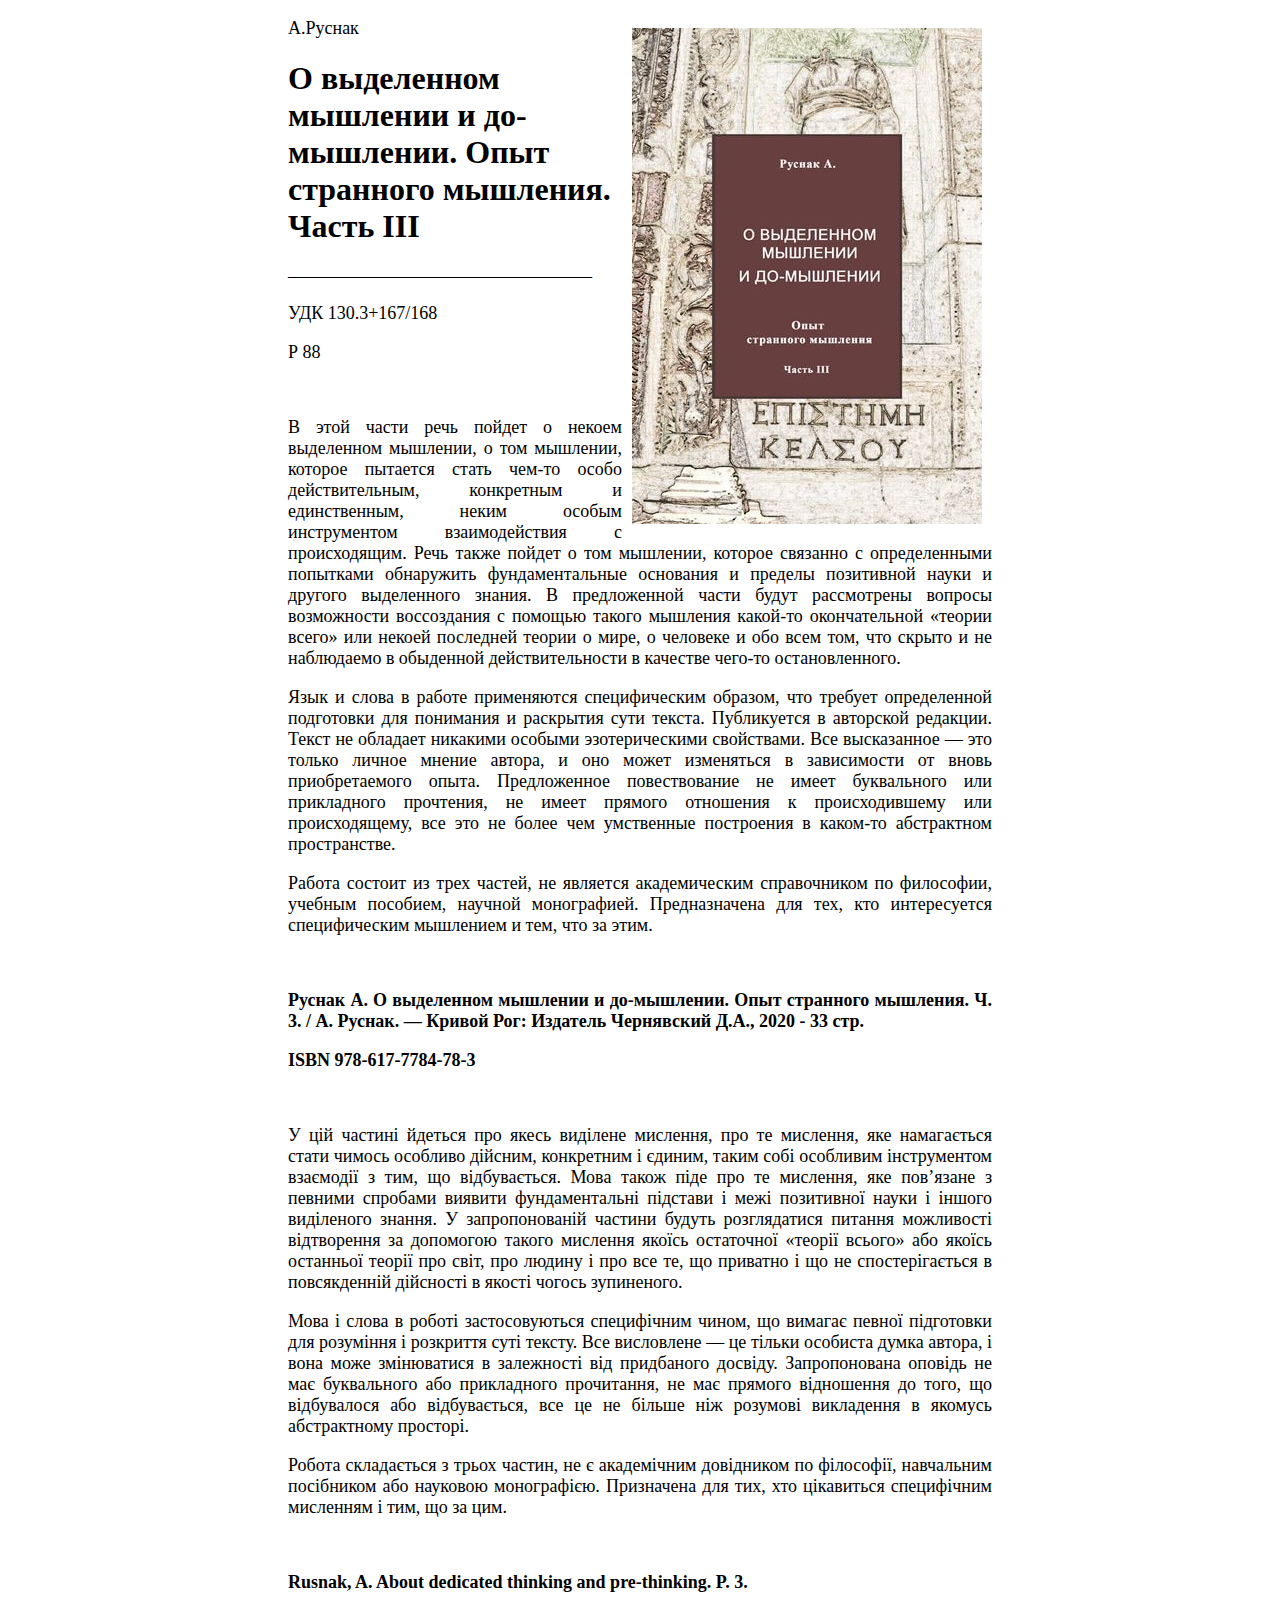
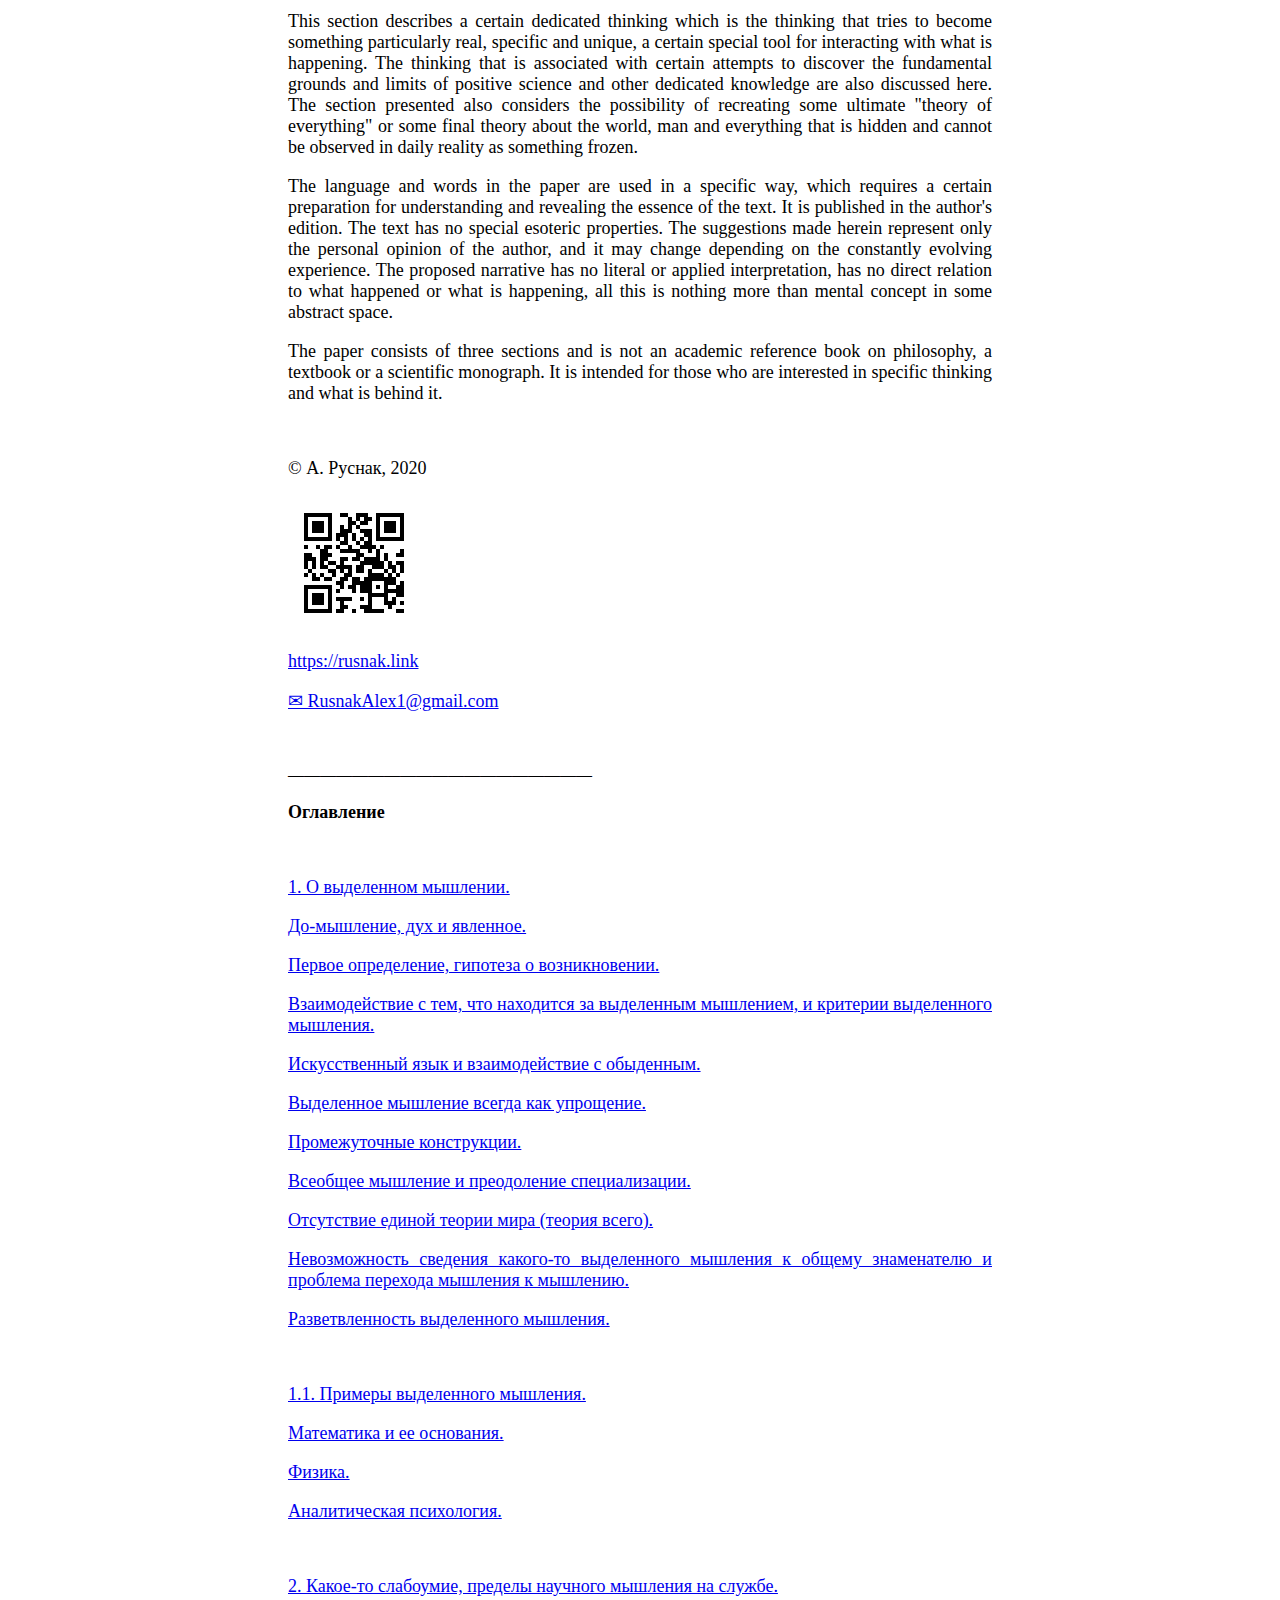
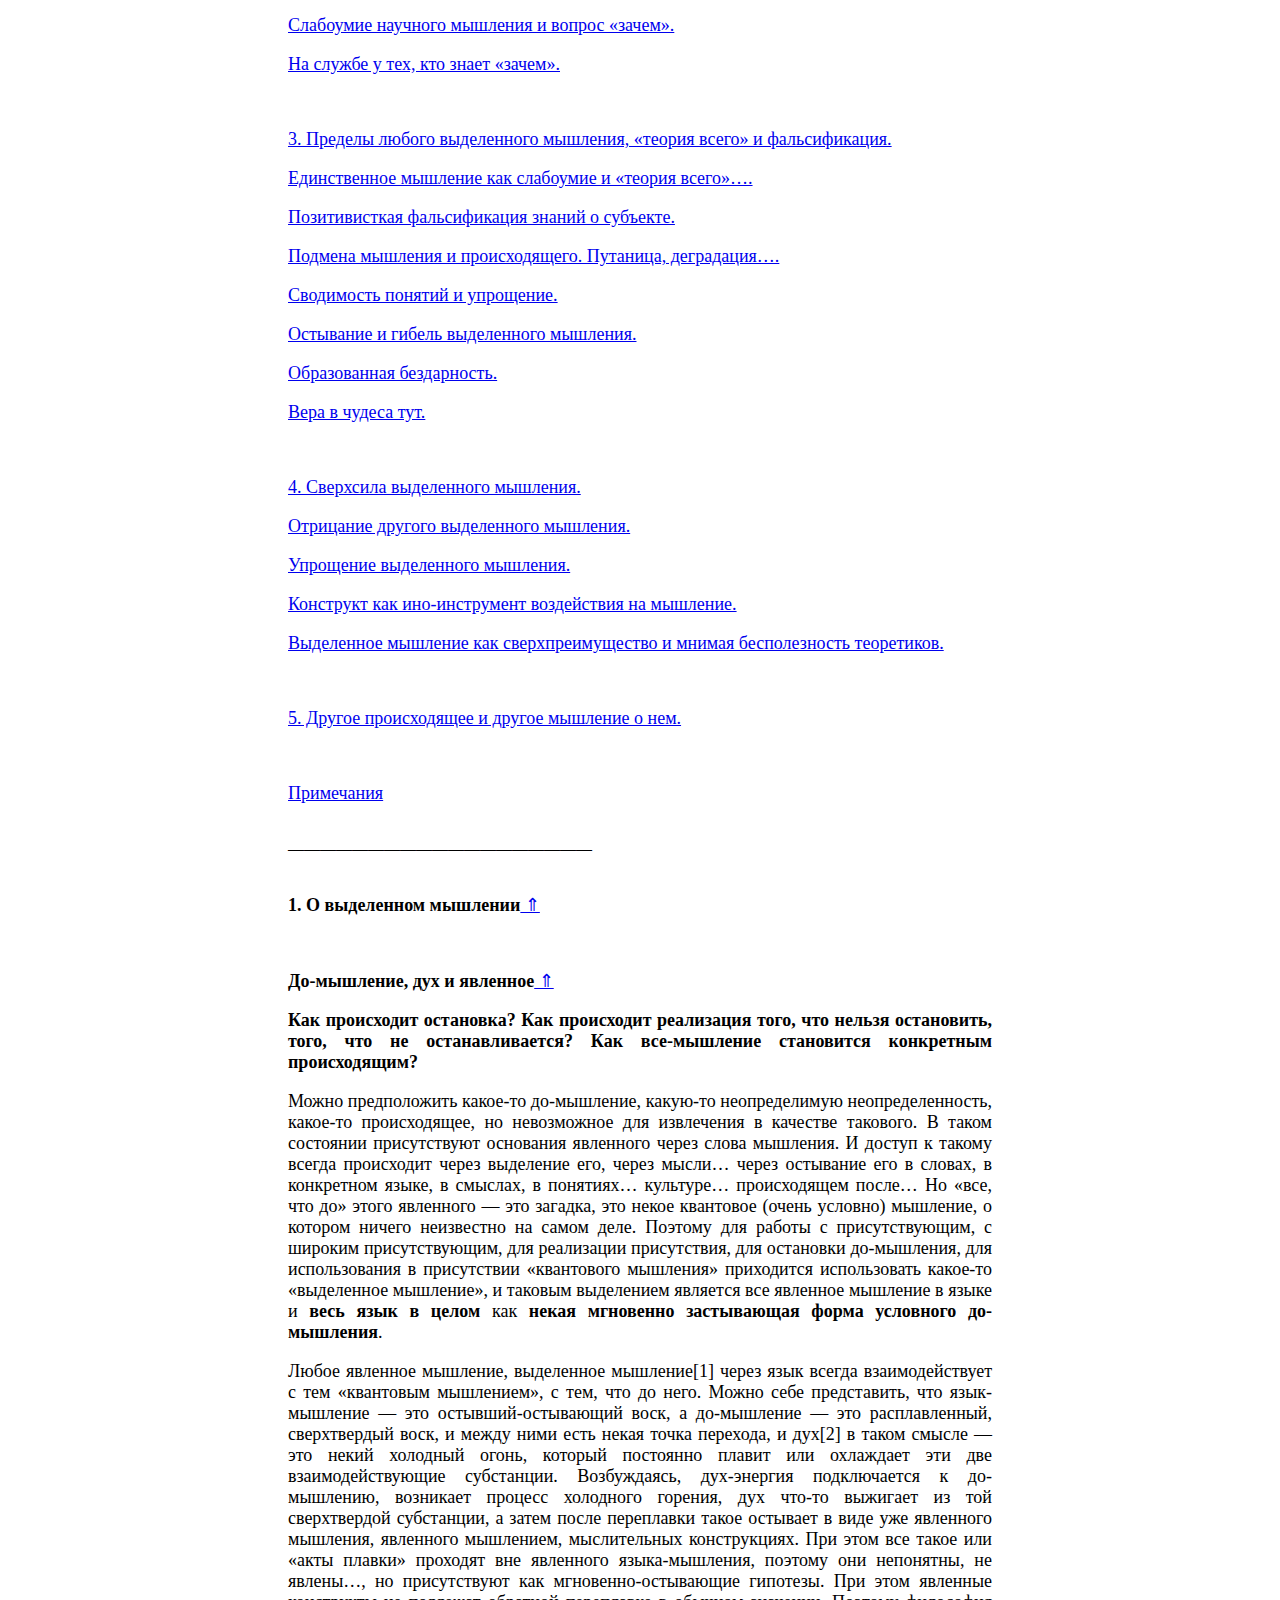
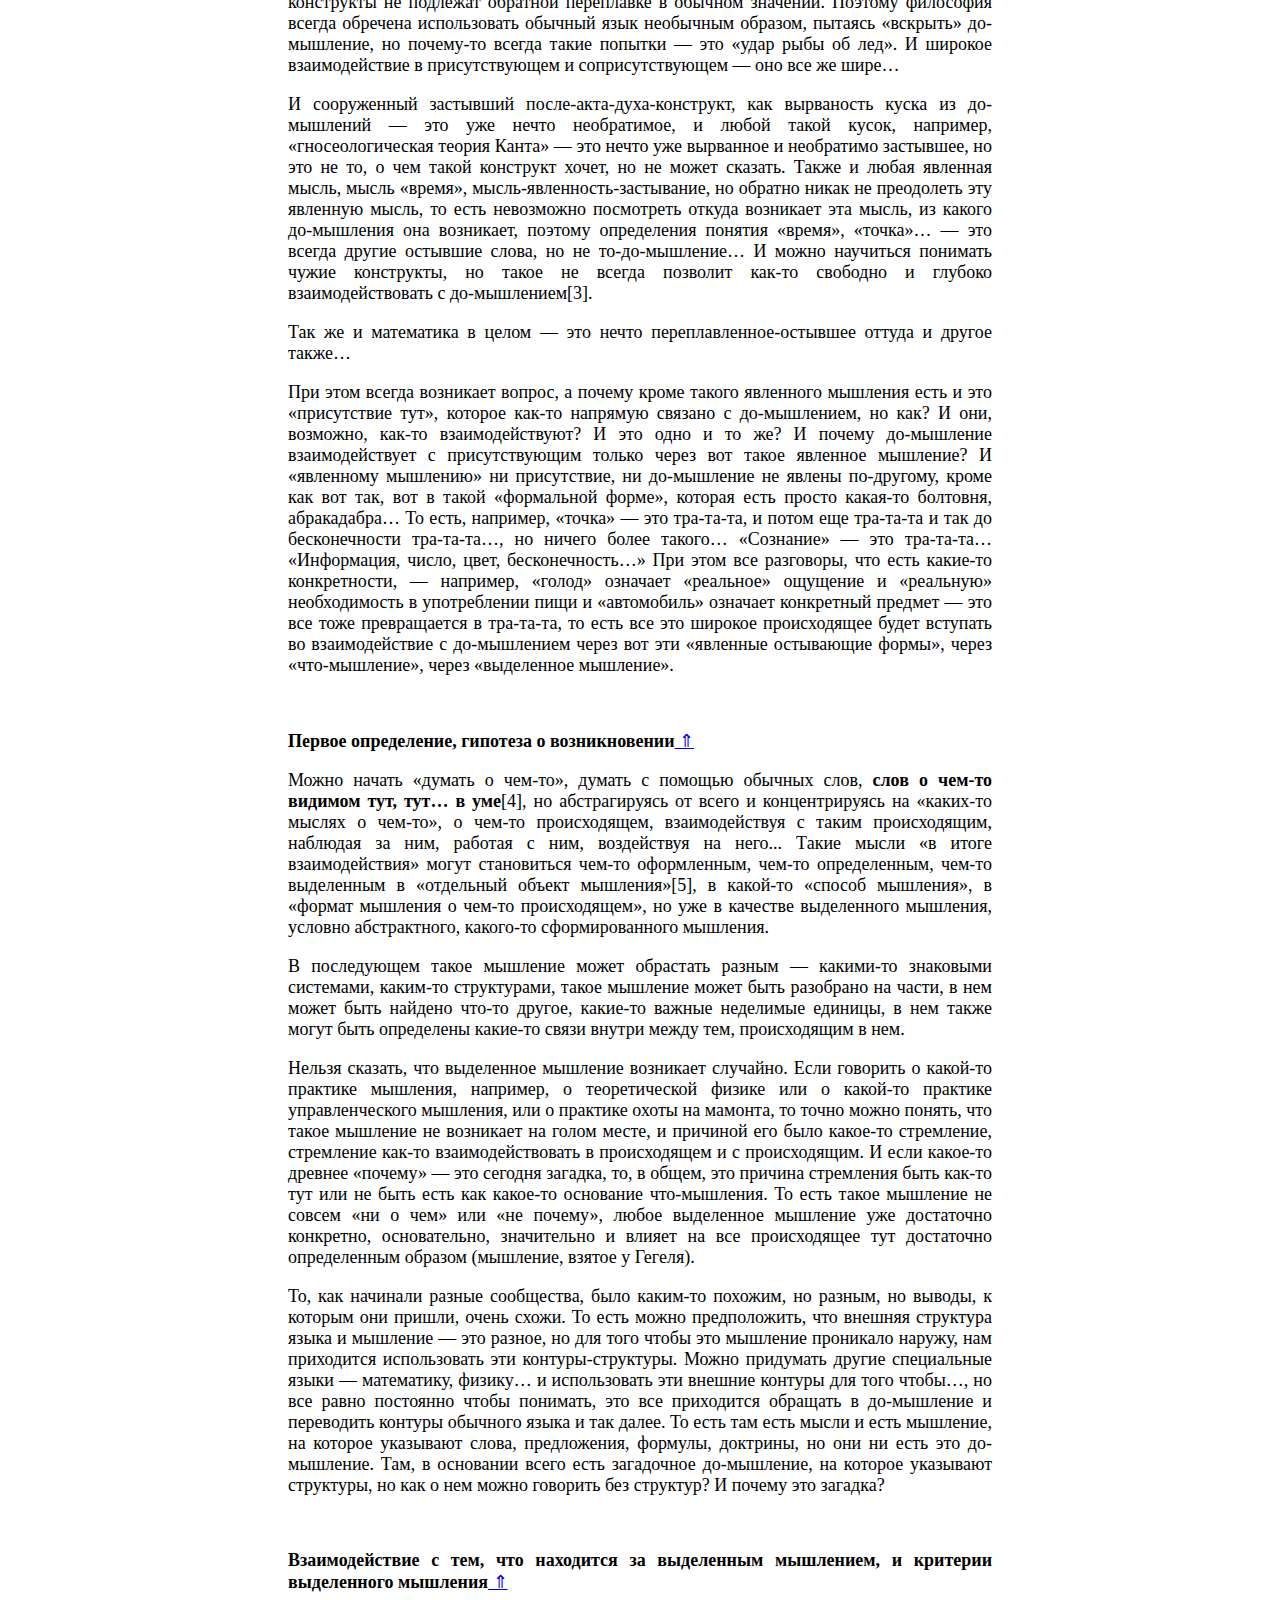
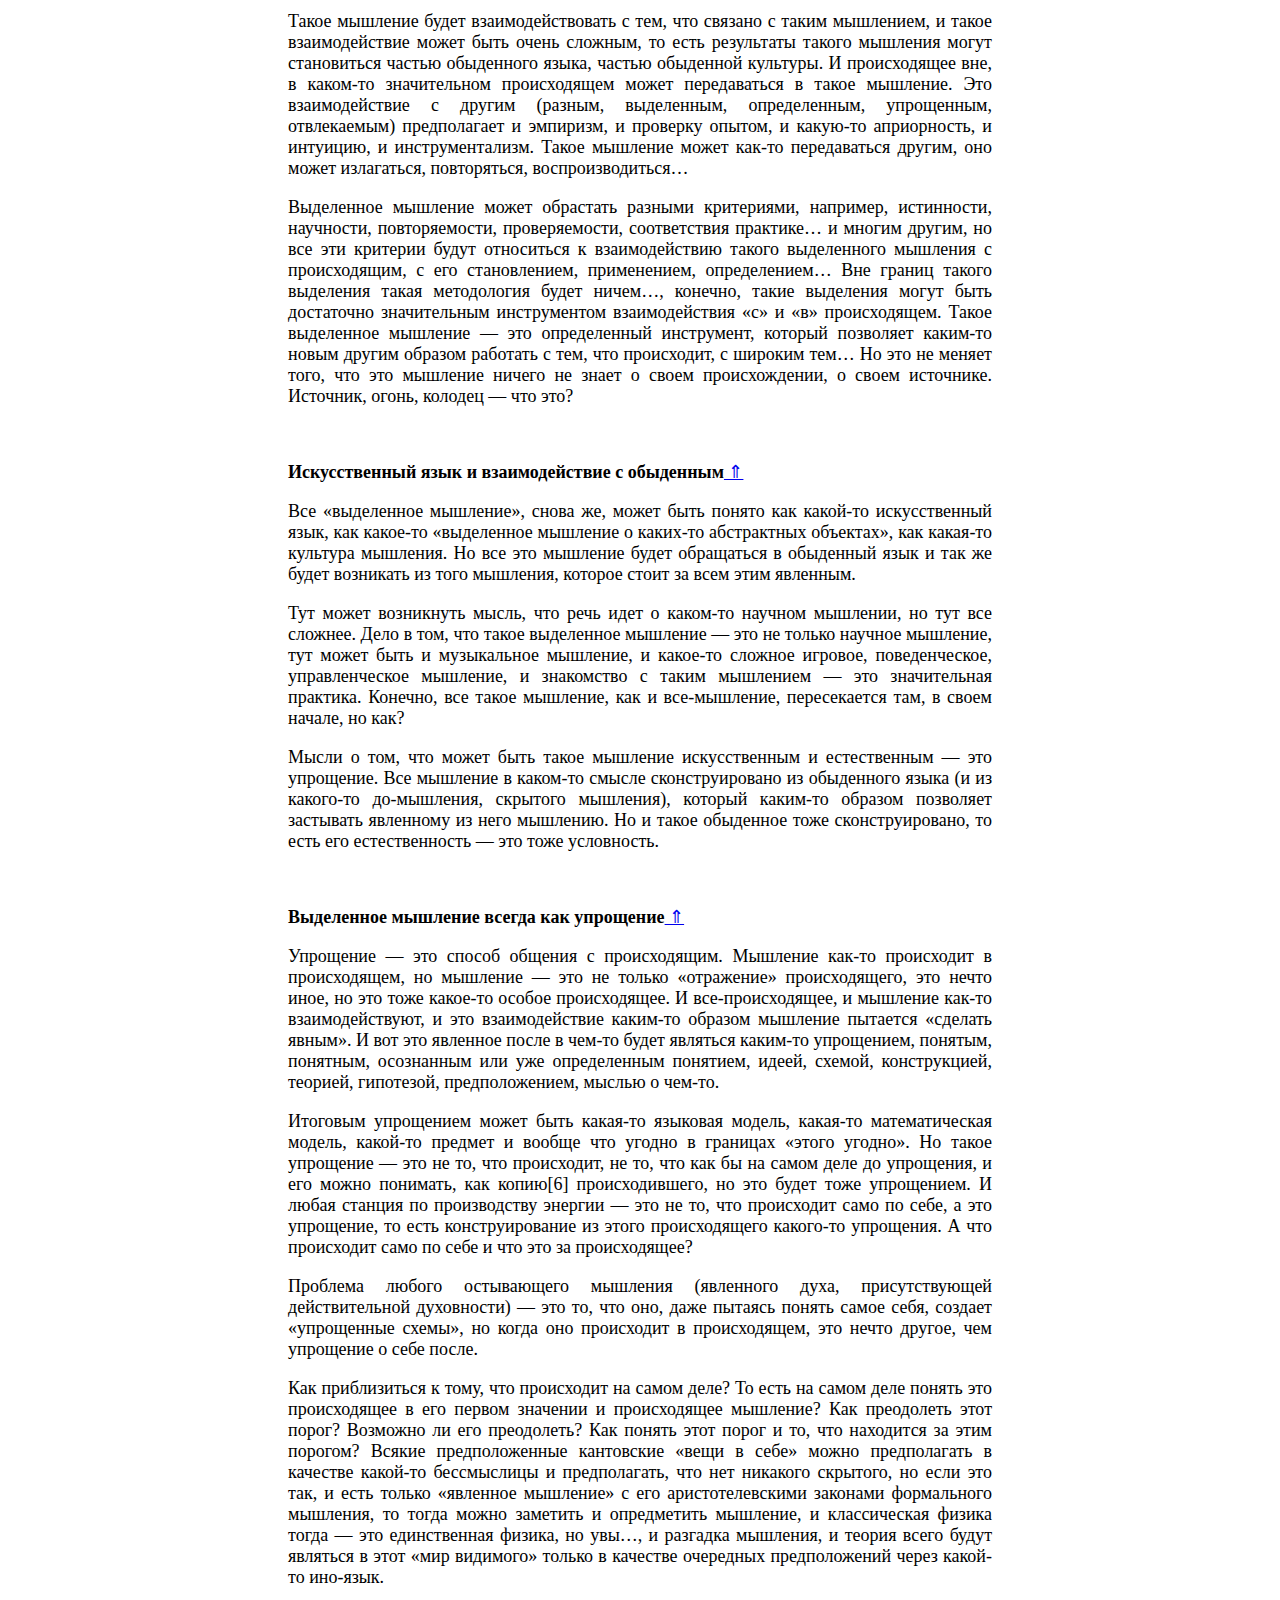
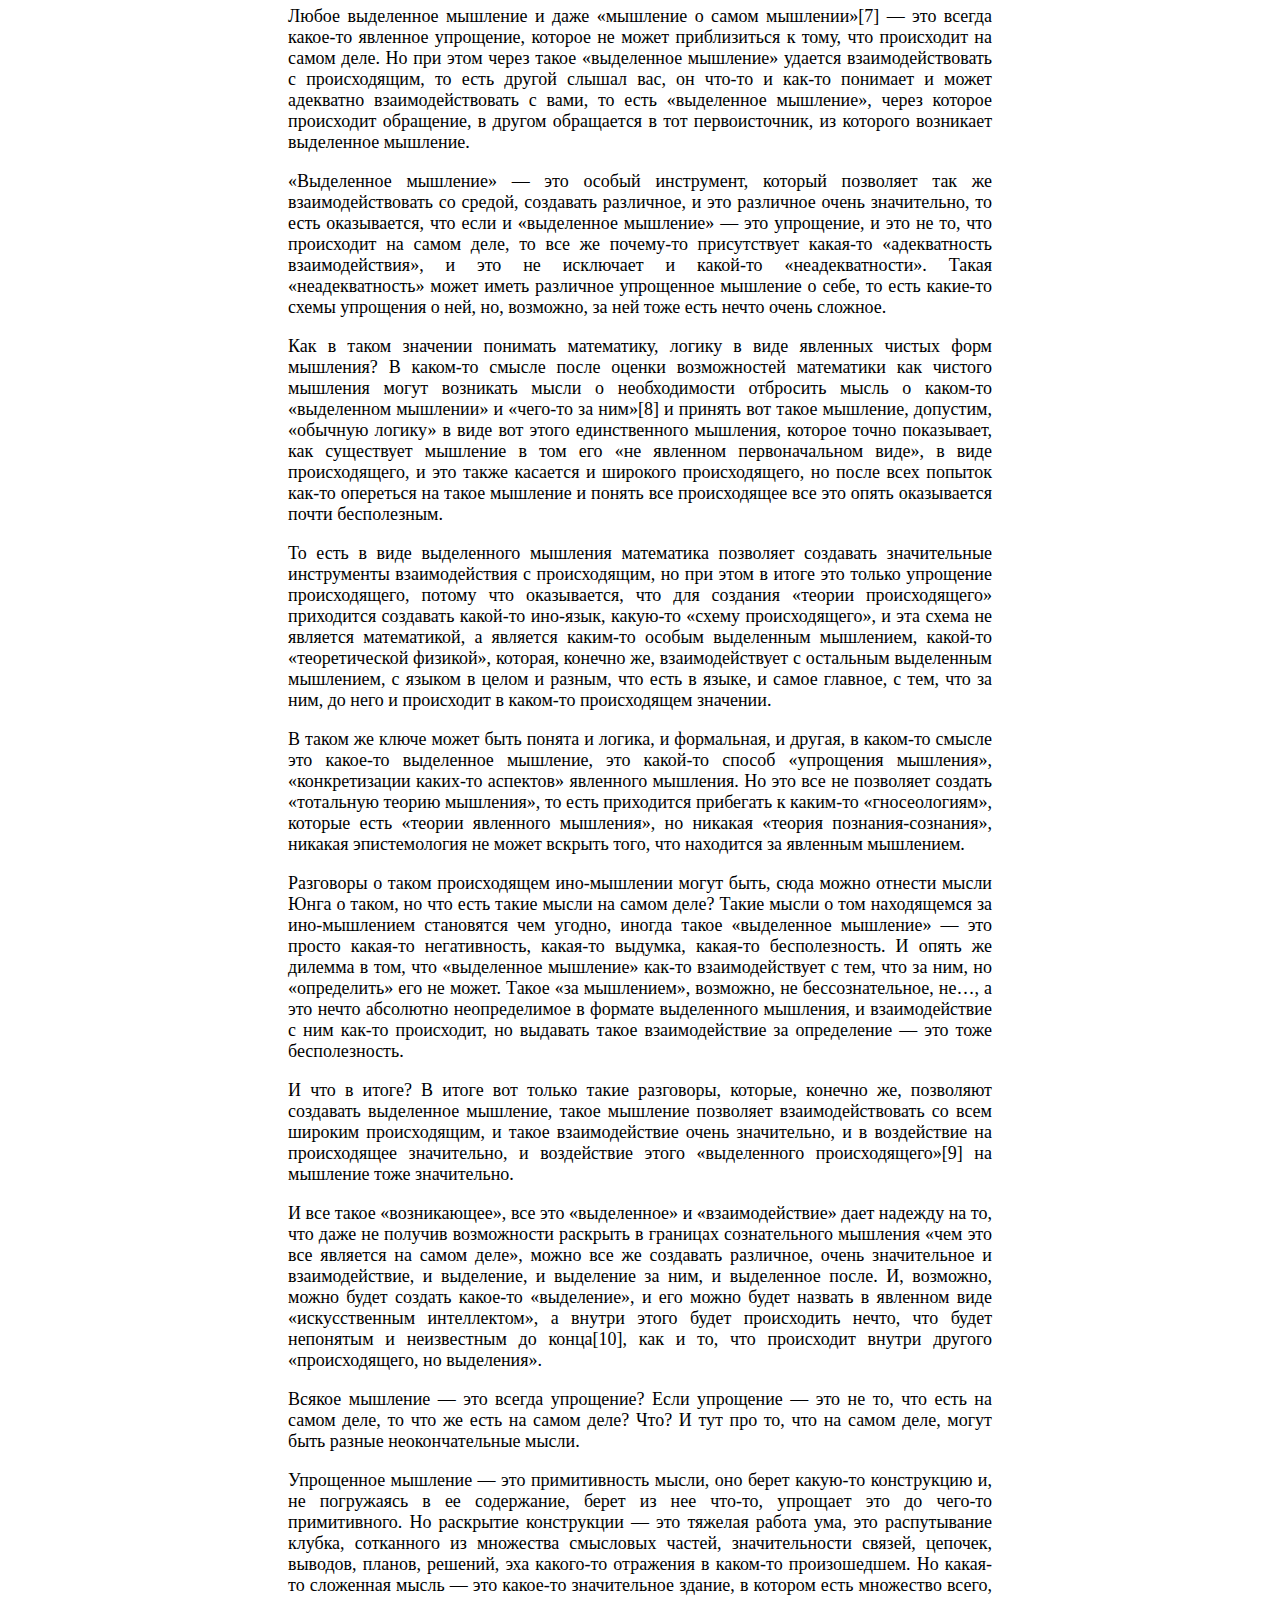
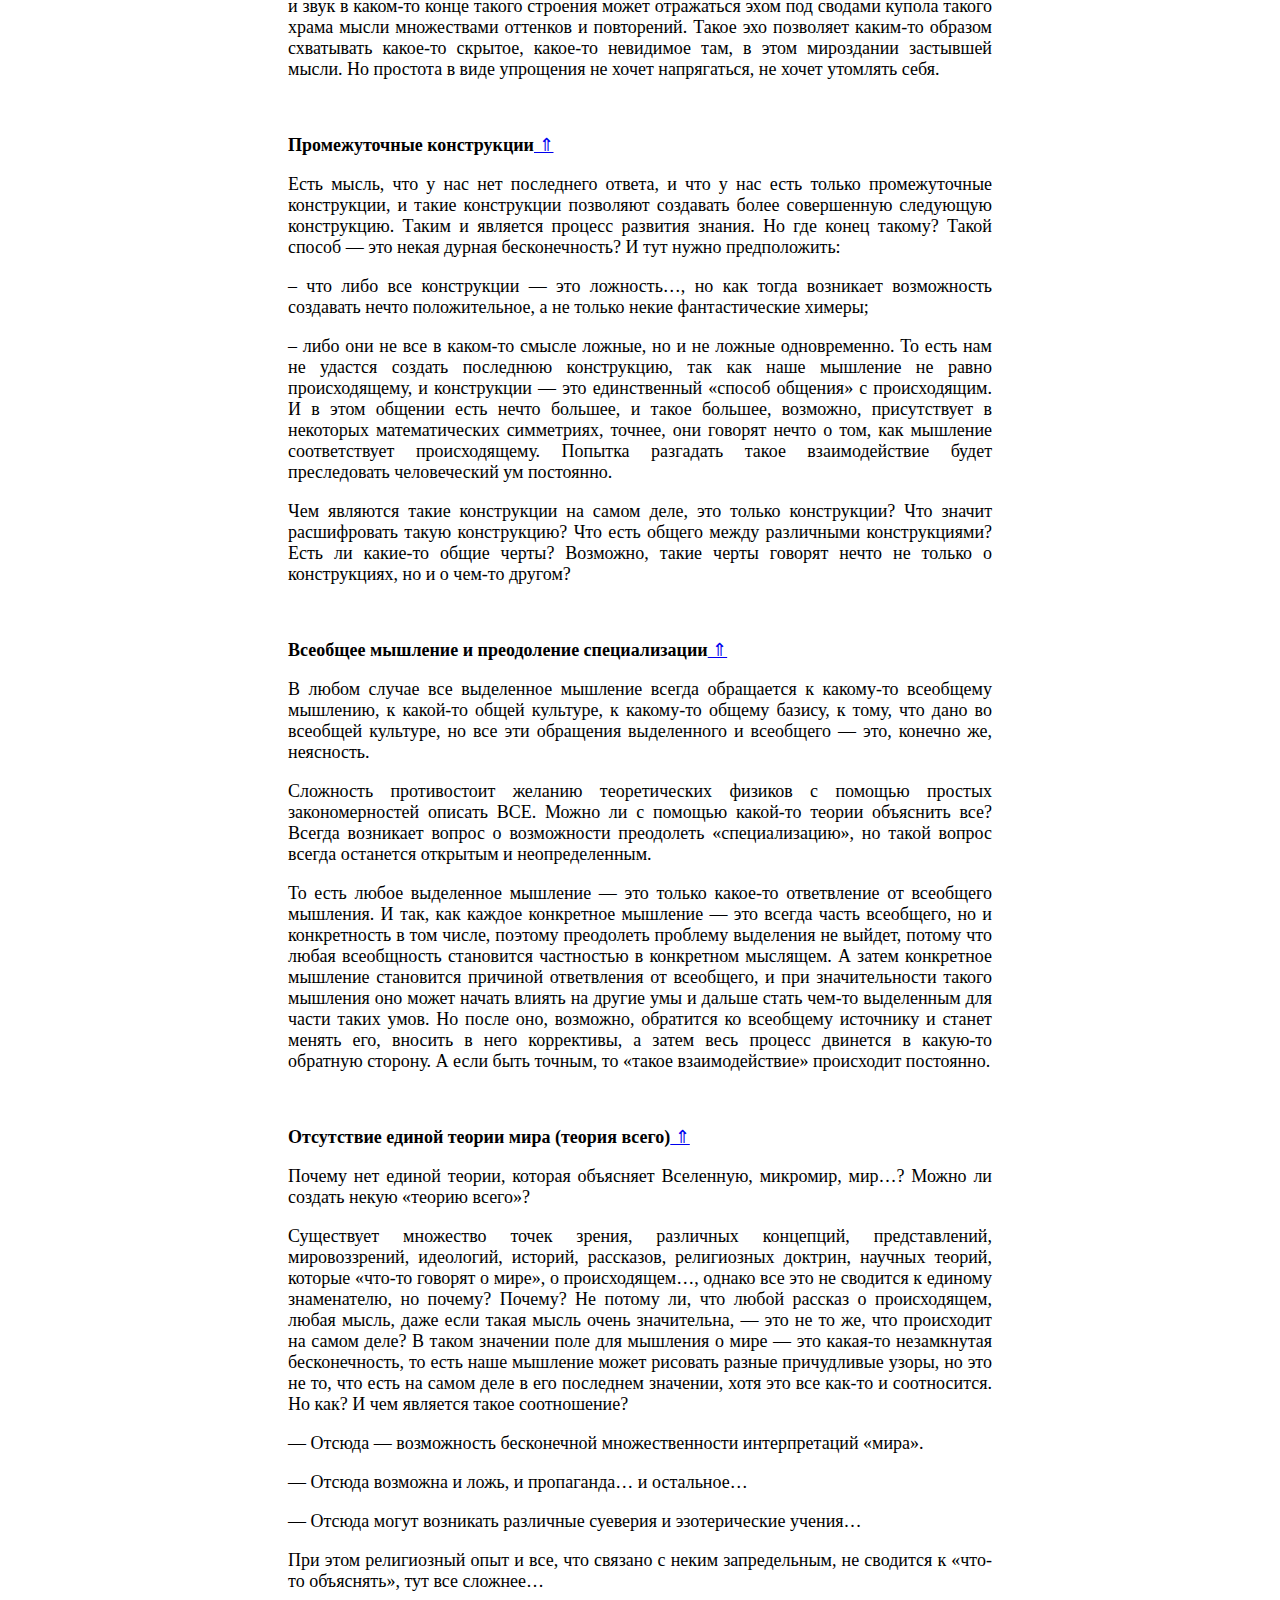
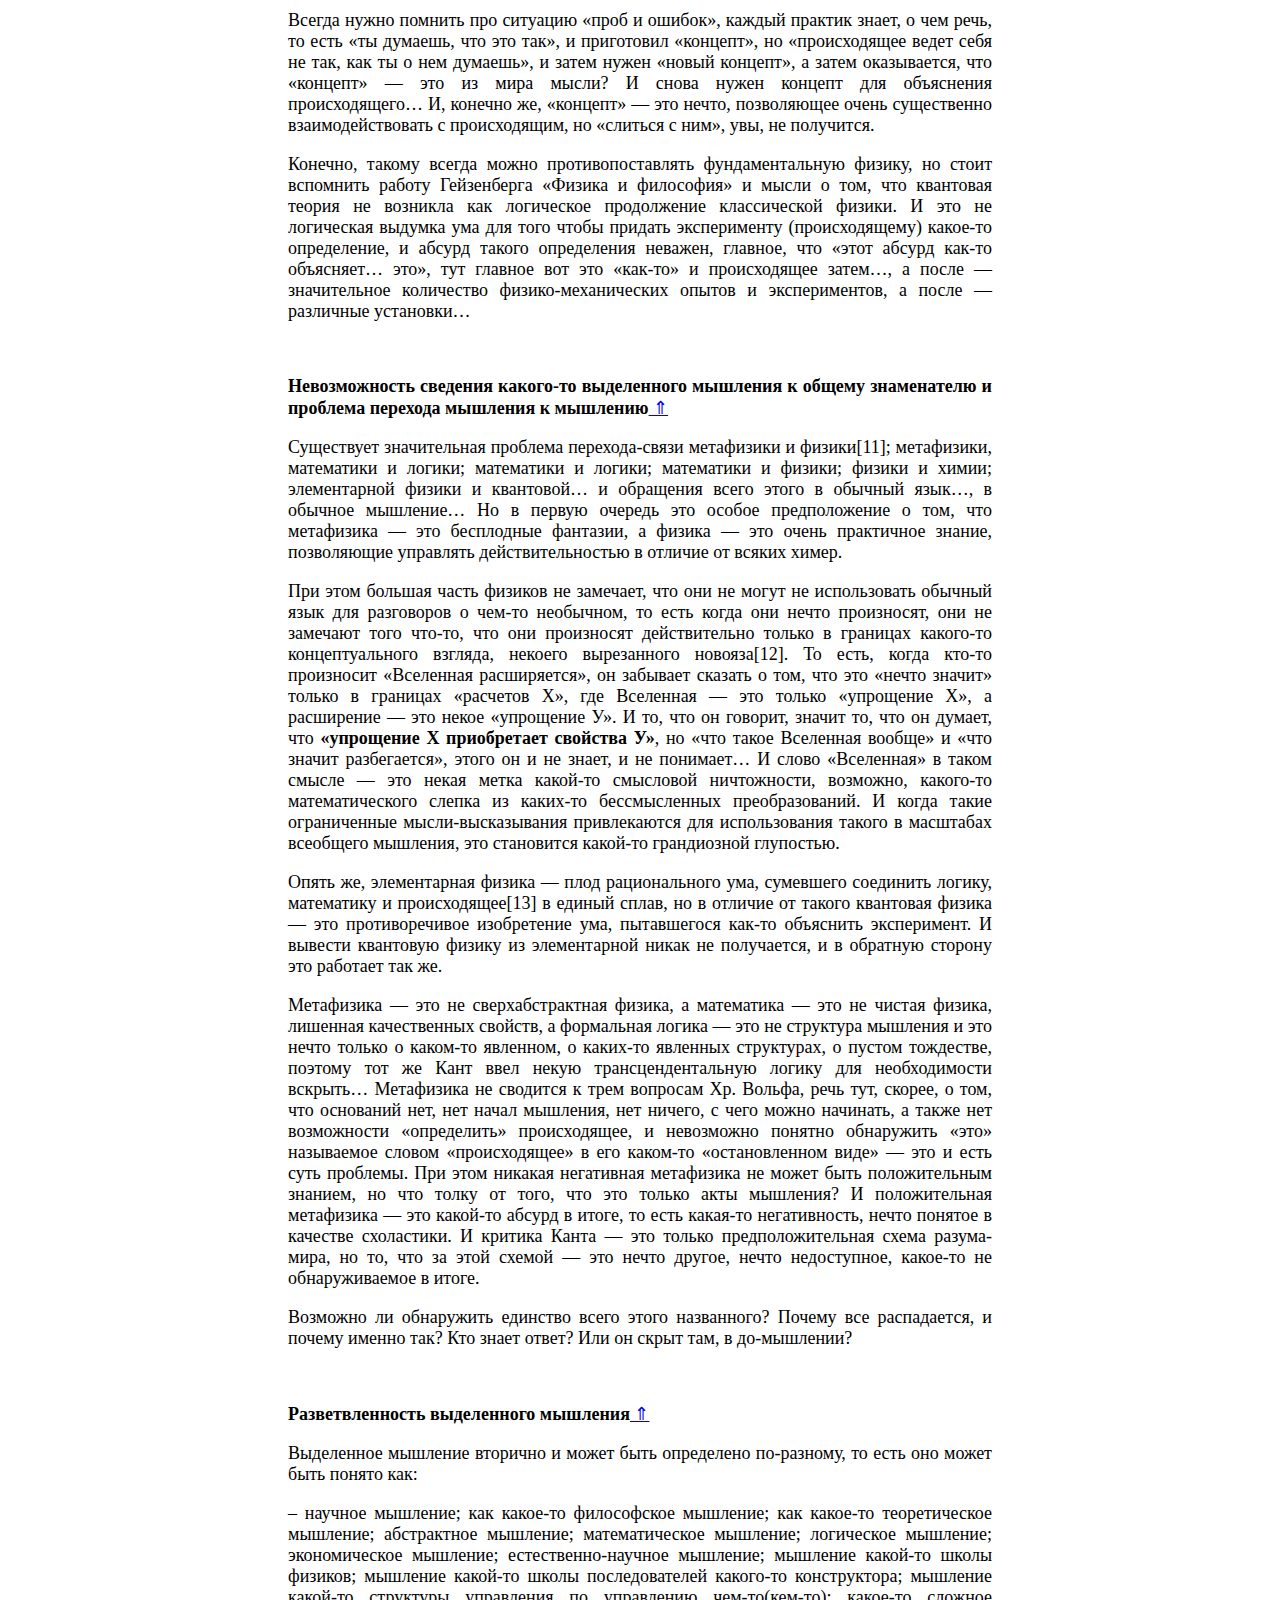
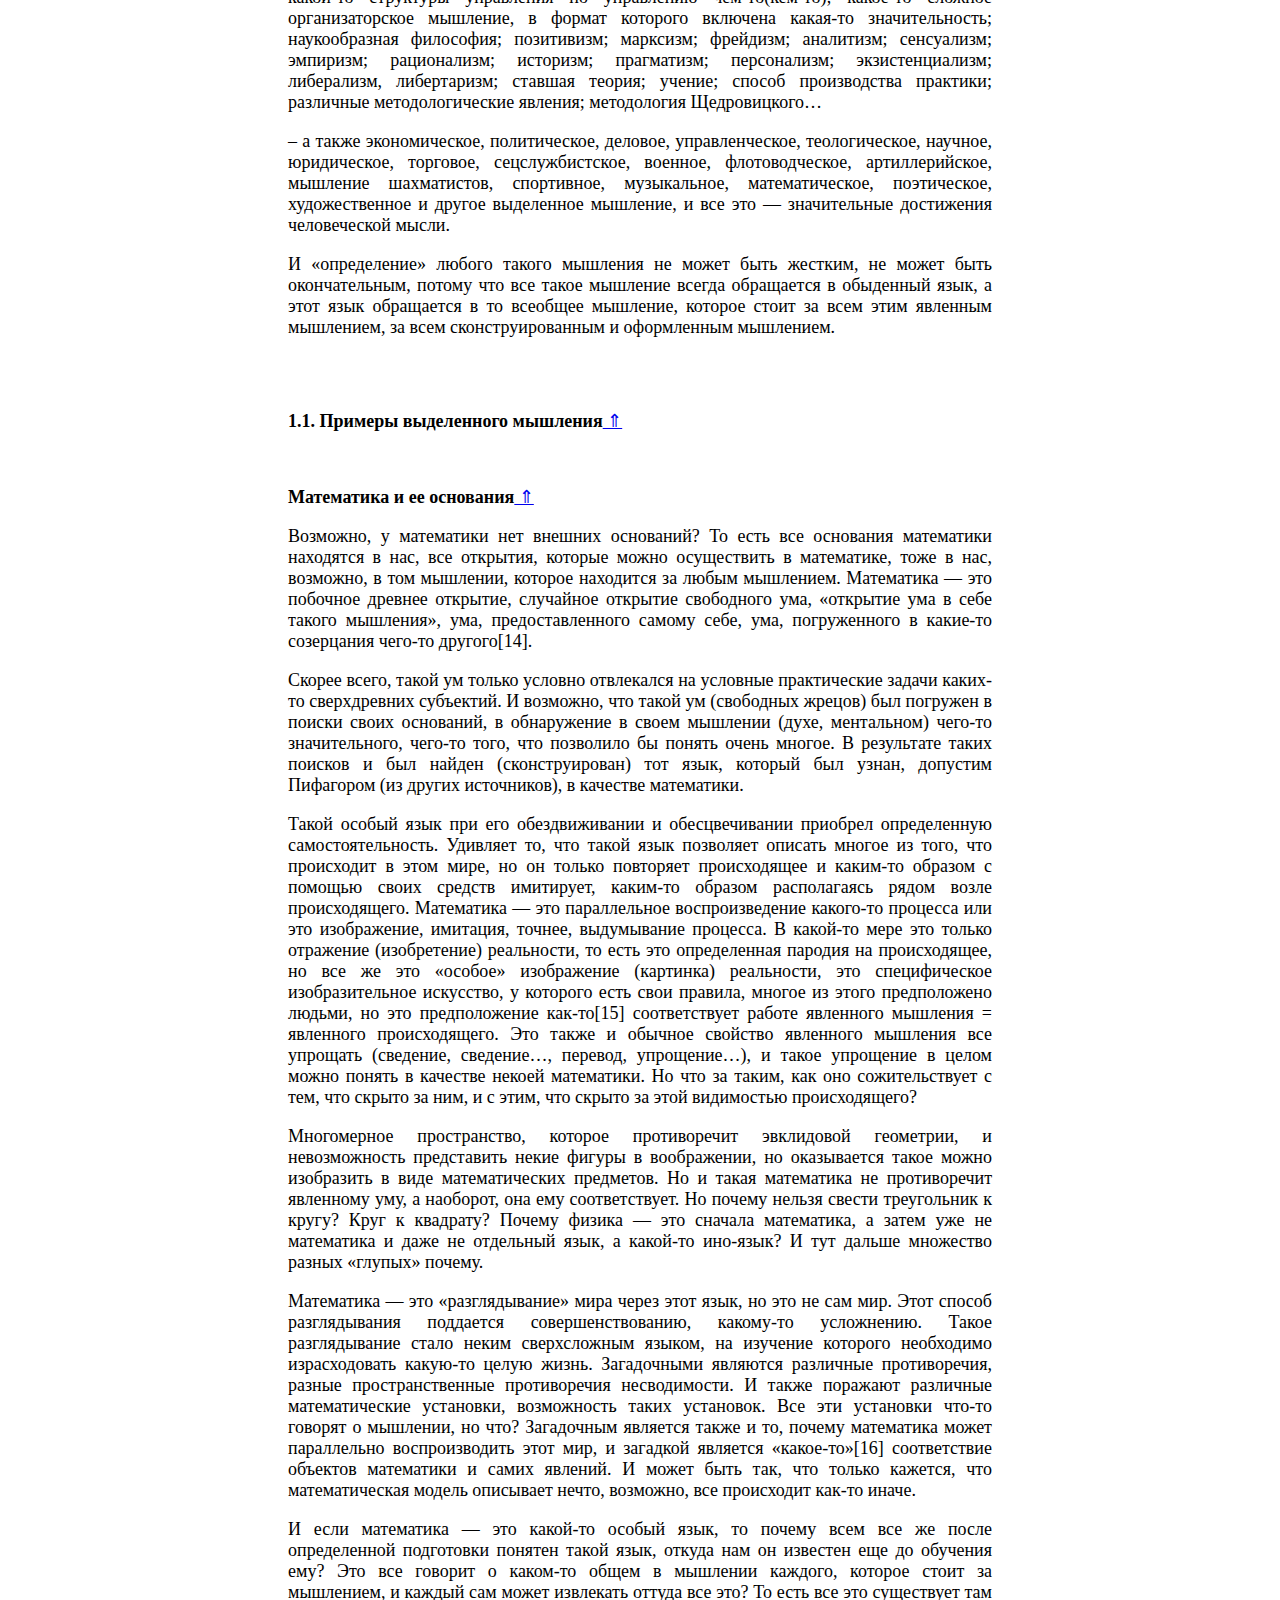
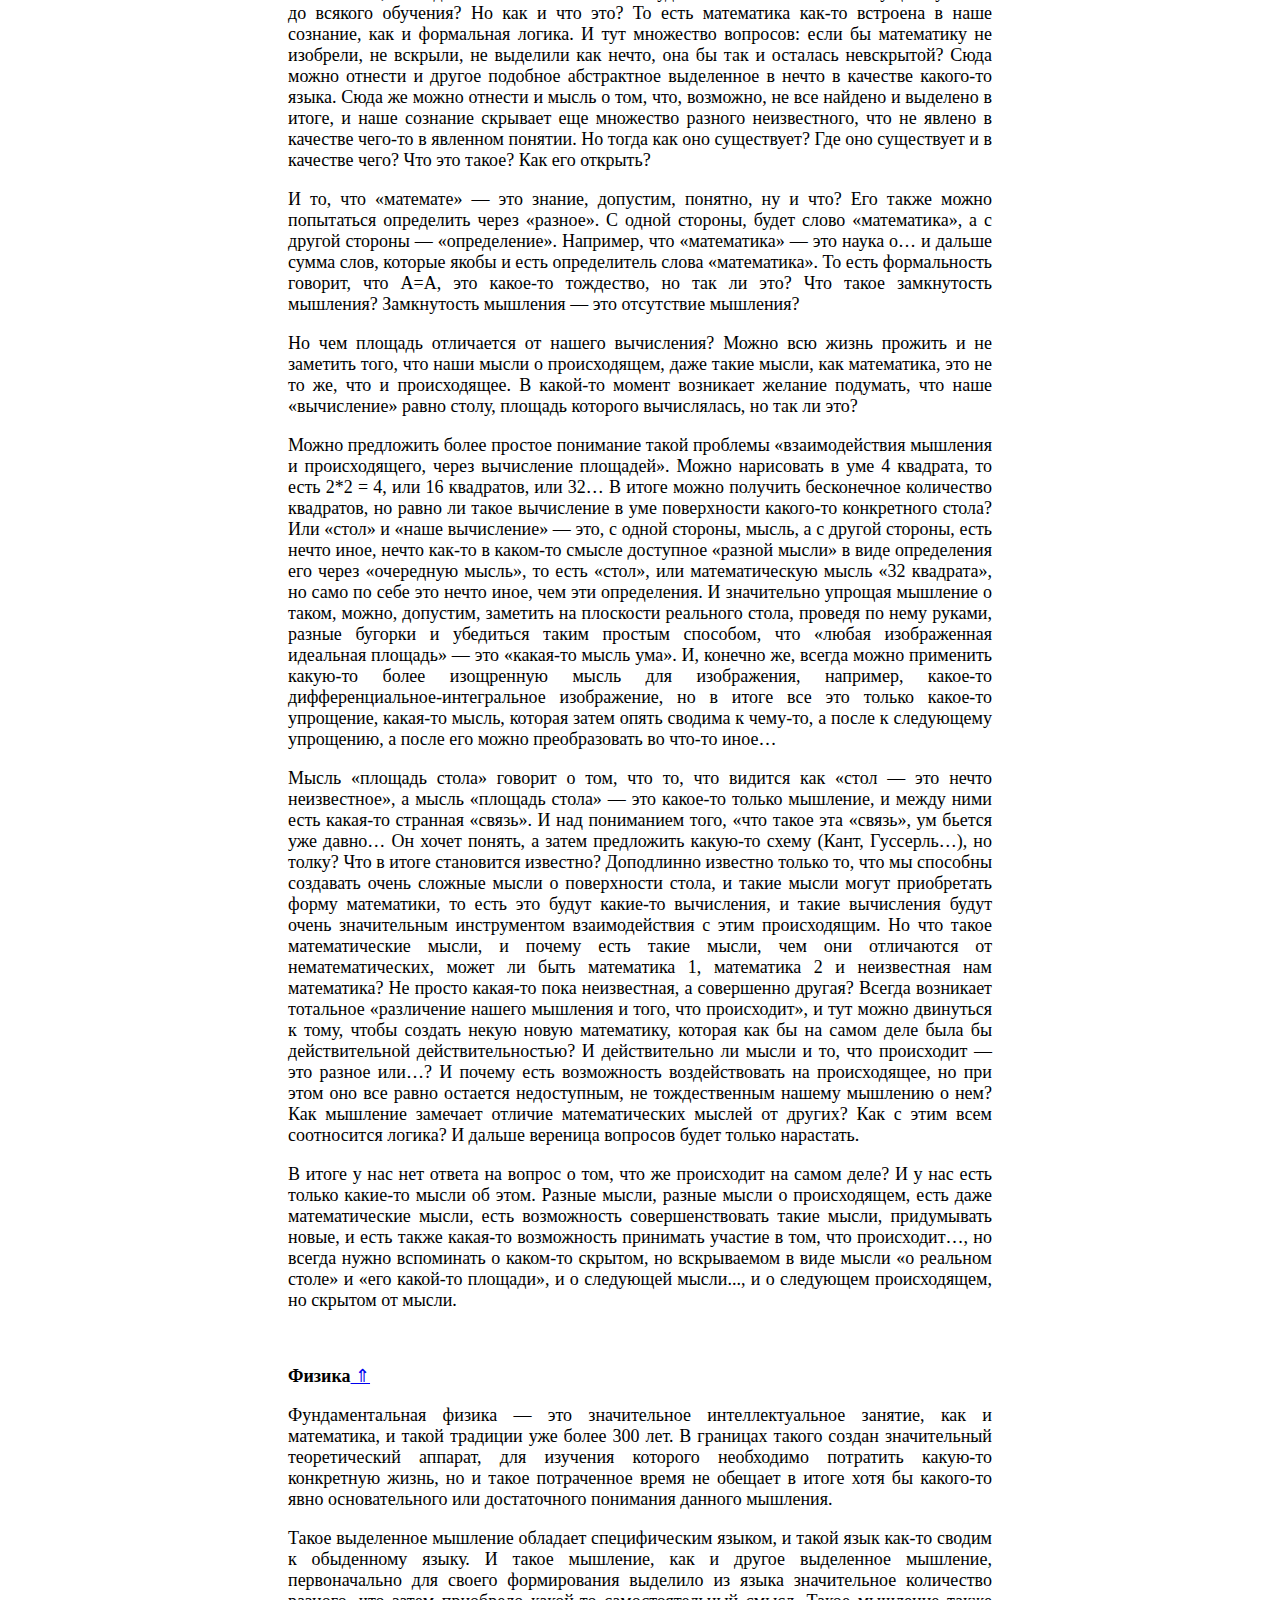
==== commit 168cf562: "Update index.html" ====
--- a/about-dedicated-thinking-experience-of-strange-thinking-part3/index.html
+++ b/about-dedicated-thinking-experience-of-strange-thinking-part3/index.html
@@ -300,7 +300,7 @@
 
 
       <p>Возможно, у математики  нет внешних оснований? То есть все основания математики находятся в нас, все  открытия, которые можно осуществить в математике, тоже в нас, возможно, в том  мышлении, которое находится за любым мышлением. Математика — это побочное  древнее открытие, случайное открытие свободного ума, «открытие ума в себе  такого мышления», ума, предоставленного самому себе, ума, погруженного в  какие-то созерцания чего-то другого[14].</p>
-      <p>Скорее всего,  такой ум только условно отвлекался на условные практические задачи каких-то  сверхдревних субъектий. И возможно, что такой ум (свободных жрецов) был  погружен в поиски своих оснований, в обнаружение в своем мышлении (духе,  ментальном) чего-то значительного, чего-то того, что позволило бы понять очень  многое. В результате таких поисков и был найден (сконструирован) тот язык,  который был узнан, допустим Пифагором (из других источников), как математика. </p>
+      <p>Скорее всего,  такой ум только условно отвлекался на условные практические задачи каких-то  сверхдревних субъектий. И возможно, что такой ум (свободных жрецов) был  погружен в поиски своих оснований, в обнаружение в своем мышлении (духе,  ментальном) чего-то значительного, чего-то того, что позволило бы понять очень  многое. В результате таких поисков и был найден (сконструирован) тот язык,  который был узнан, допустим Пифагором (из других источников), в качестве математики. </p>
       <p>Такой особый язык  при его обездвиживании и обесцвечивании приобрел определенную  самостоятельность. Удивляет то, что такой язык позволяет описать многое из  того, что происходит в этом мире, но он только повторяет происходящее и  каким-то образом с помощью своих средств имитирует, каким-то образом  располагаясь рядом возле происходящего. Математика — это параллельное  воспроизведение какого-то процесса или это изображение, имитация, точнее,  выдумывание процесса. В какой-то мере это только отражение (изобретение)  реальности, то есть это определенная пародия на происходящее, но все же это «особое»  изображение (картинка) реальности, это специфическое изобразительное искусство,  у которого есть свои правила, многое из этого предположено людьми, но это  предположение как-то[15]  соответствует работе явленного мышления = явленного происходящего. Это также и  обычное свойство явленного мышления все упрощать (сведение, сведение…, перевод,  упрощение…), и такое упрощение в целом можно понять в качестве некоей  математики. Но что за таким, как оно сожительствует с тем, что скрыто за ним, и  с этим, что скрыто за этой видимостью происходящего?</p>
       <p>Многомерное  пространство, которое противоречит эвклидовой геометрии, и невозможность  представить некие фигуры в воображении, но оказывается такое можно изобразить в  виде математических предметов. Но и такая математика не противоречит явленному уму,  а наоборот, она ему соответствует. Но почему нельзя свести треугольник к кругу?  Круг к квадрату? Почему физика — это сначала математика, а затем уже не  математика и даже не отдельный язык, а какой-то ино-язык? И тут дальше  множество разных «глупых» почему.</p>
       <p>Математика —  это «разглядывание» мира через этот язык, но это не сам мир. Этот способ  разглядывания поддается совершенствованию, какому-то усложнению. Такое разглядывание стало неким сверхсложным языком, на изучение которого необходимо израсходовать какую-то целую жизнь. Загадочными являются различные противоречия, разные пространственные  противоречия несводимости. И также поражают различные математические установки,  возможность таких установок. Все эти установки что-то говорят о мышлении, но  что? Загадочным является также и то, почему математика может параллельно  воспроизводить этот мир, и загадкой является «какое-то»[16] соответствие  объектов математики и самих явлений. И может быть так, что только кажется, что  математическая модель описывает нечто, возможно, все происходит как-то иначе.</p>
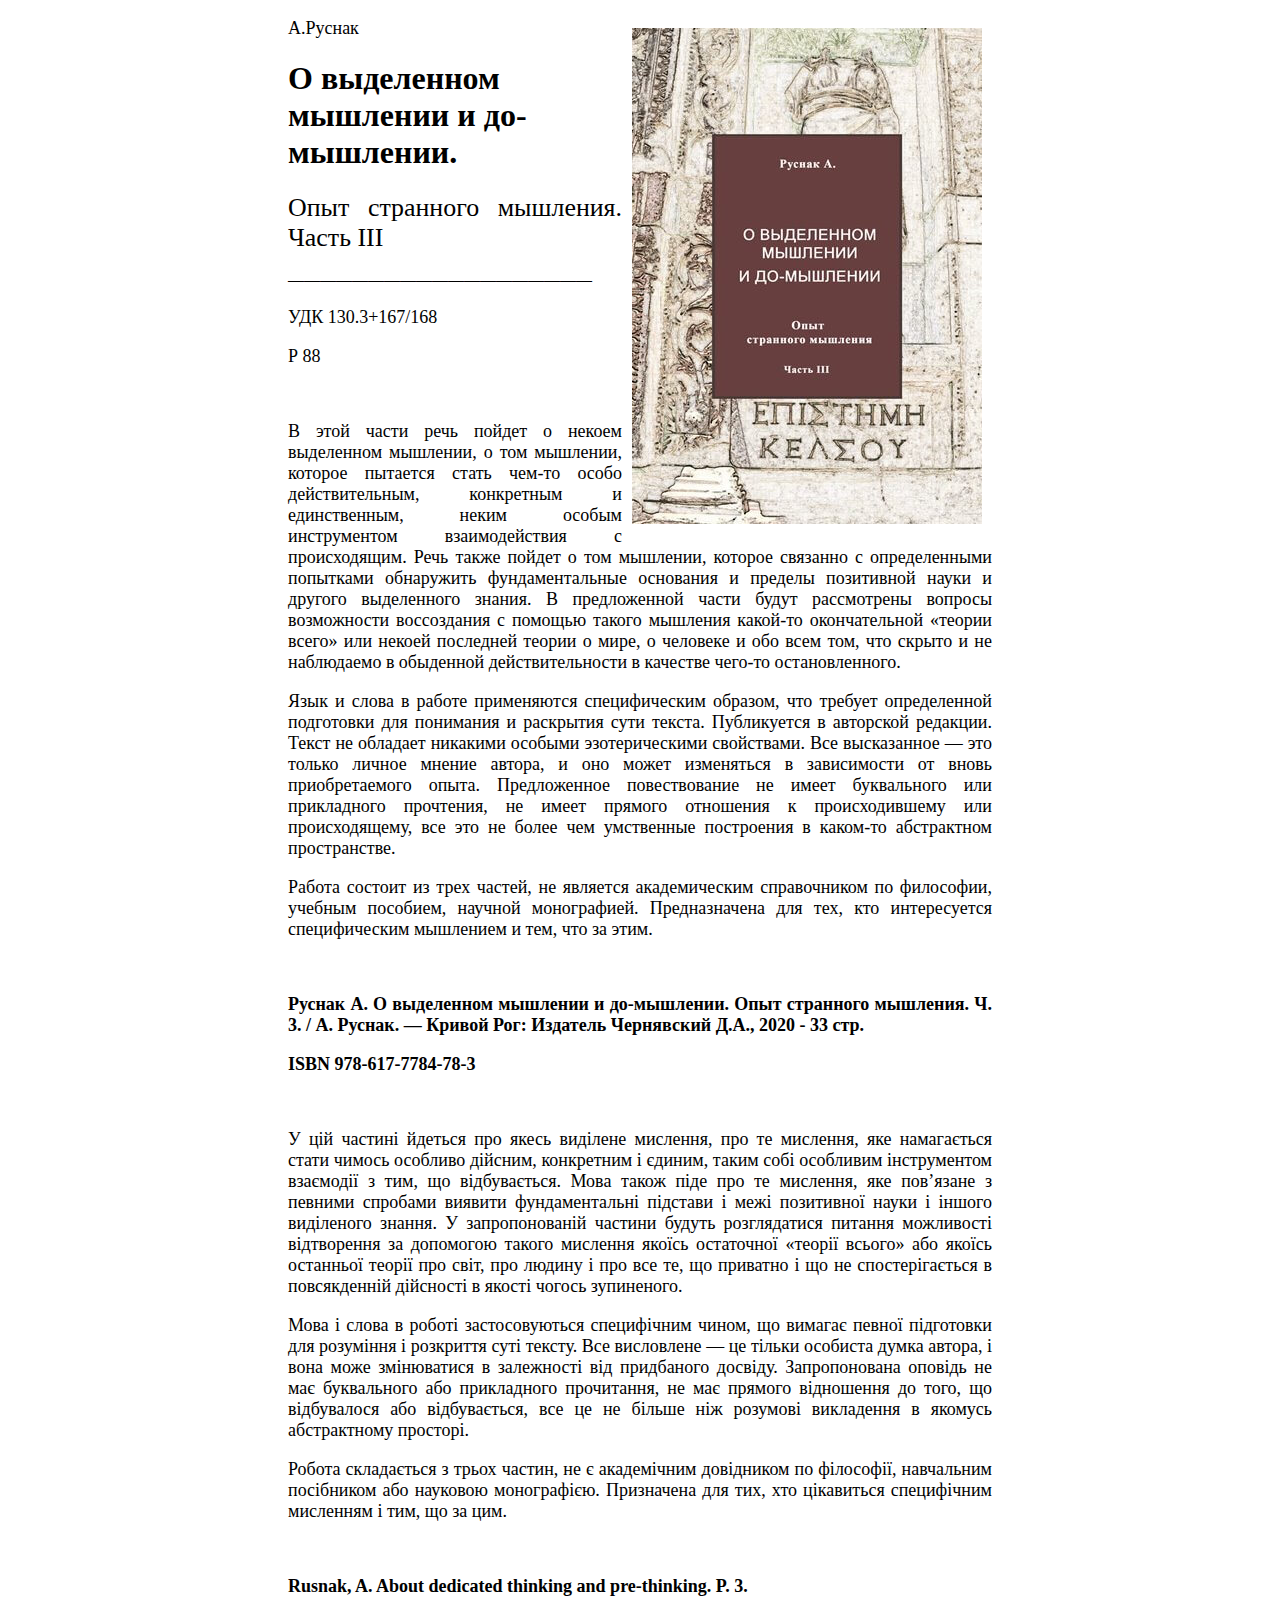
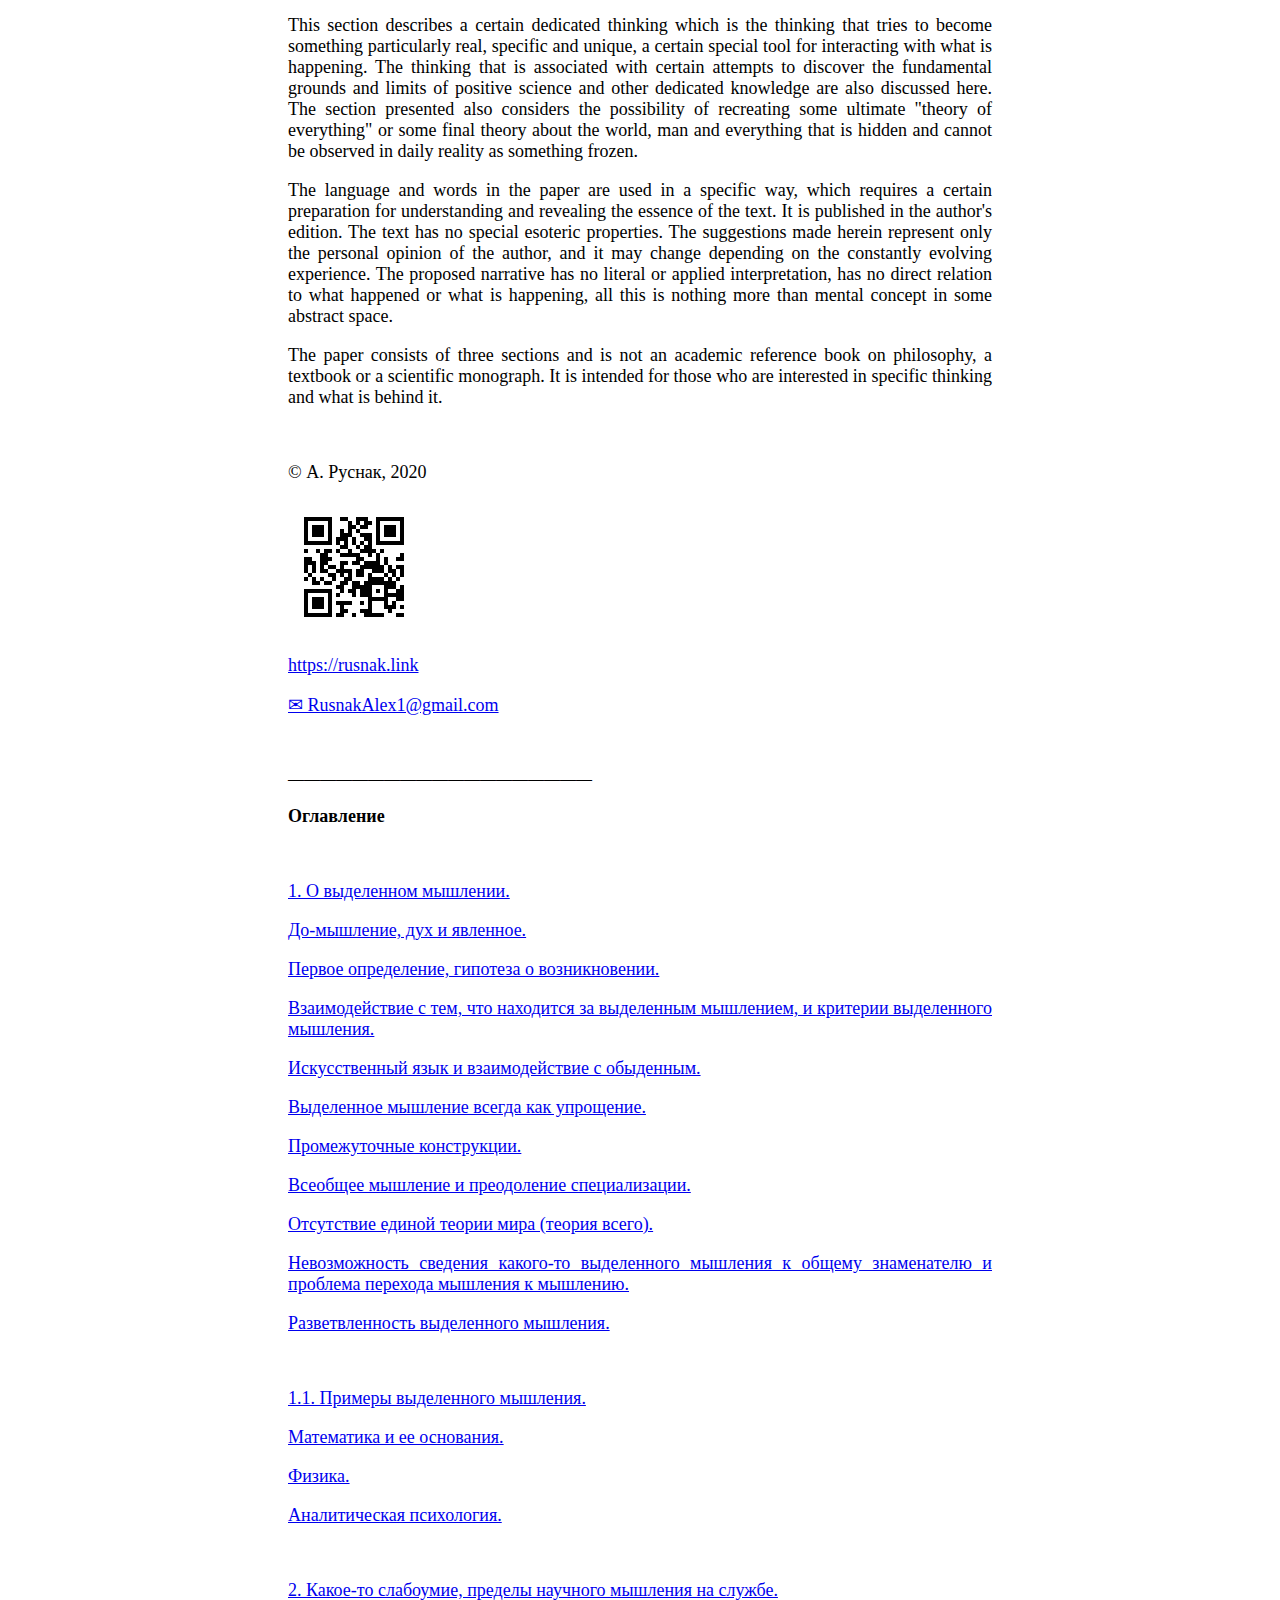
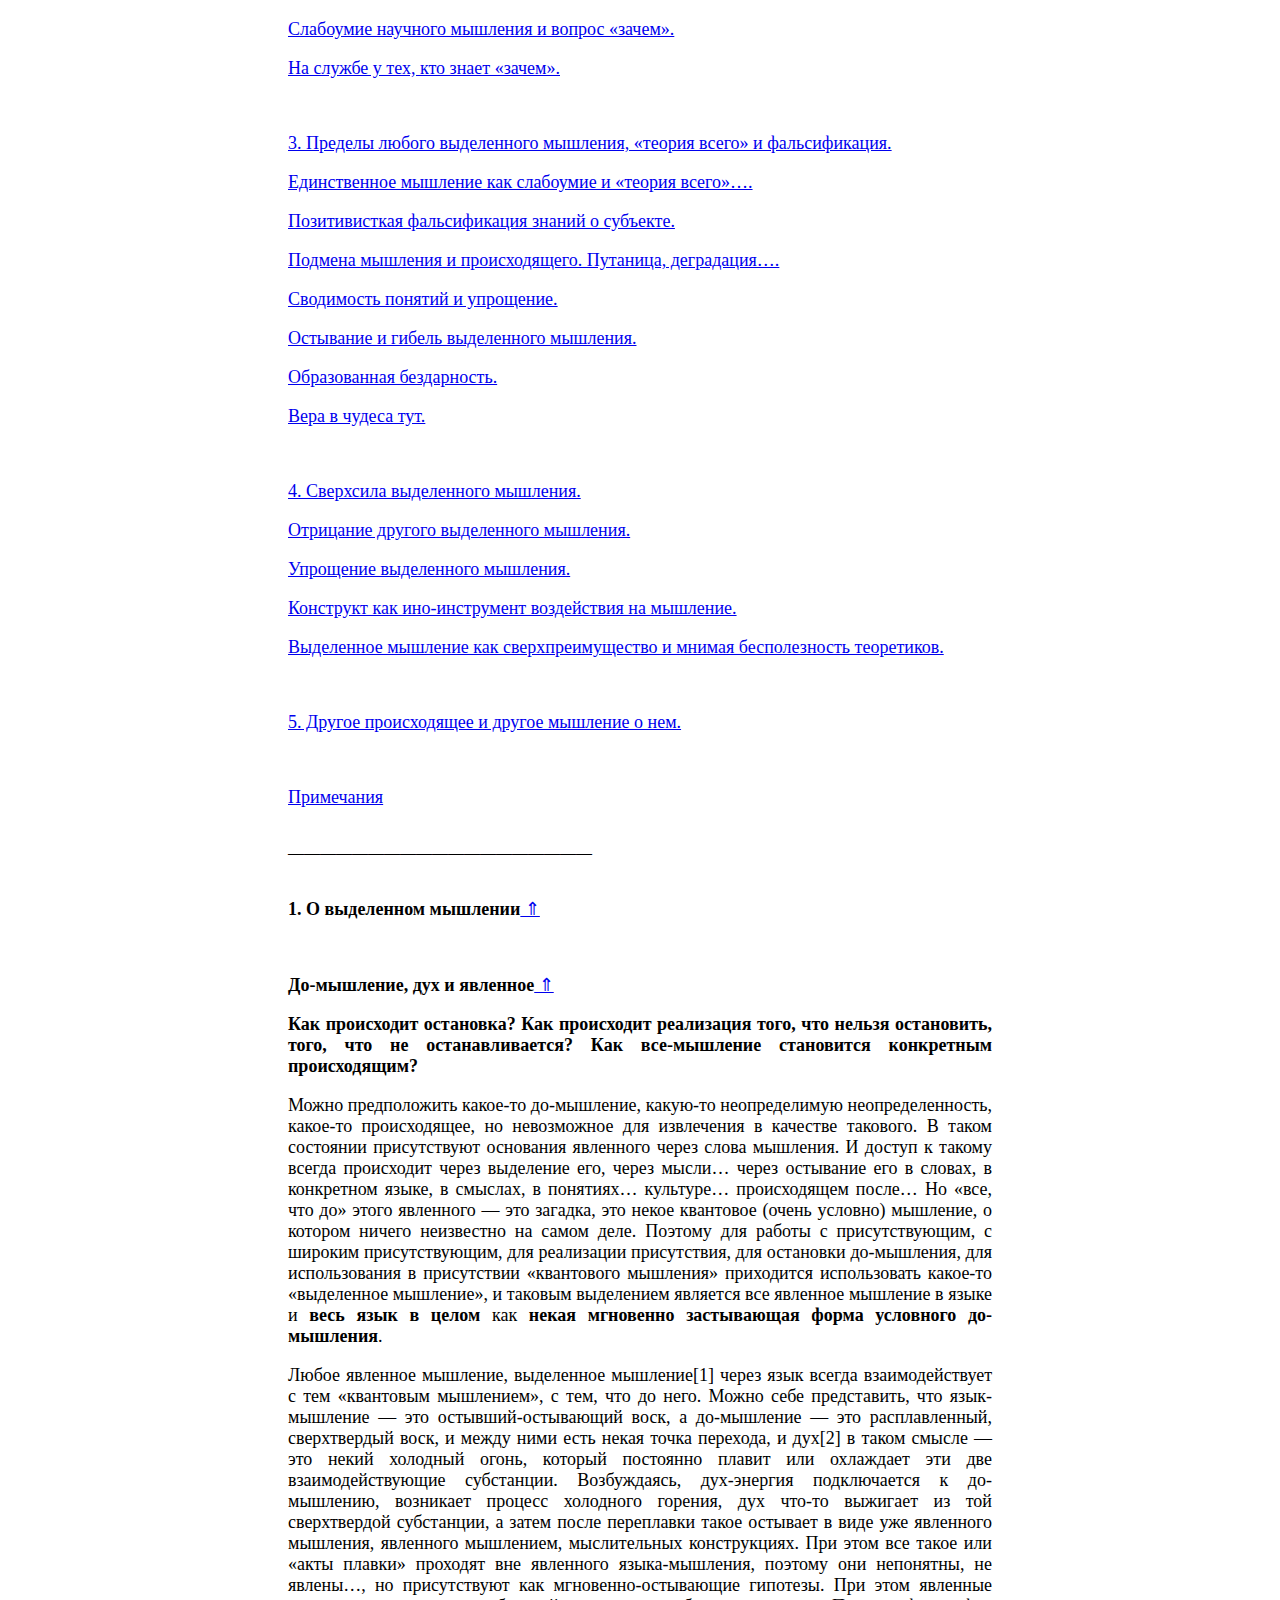
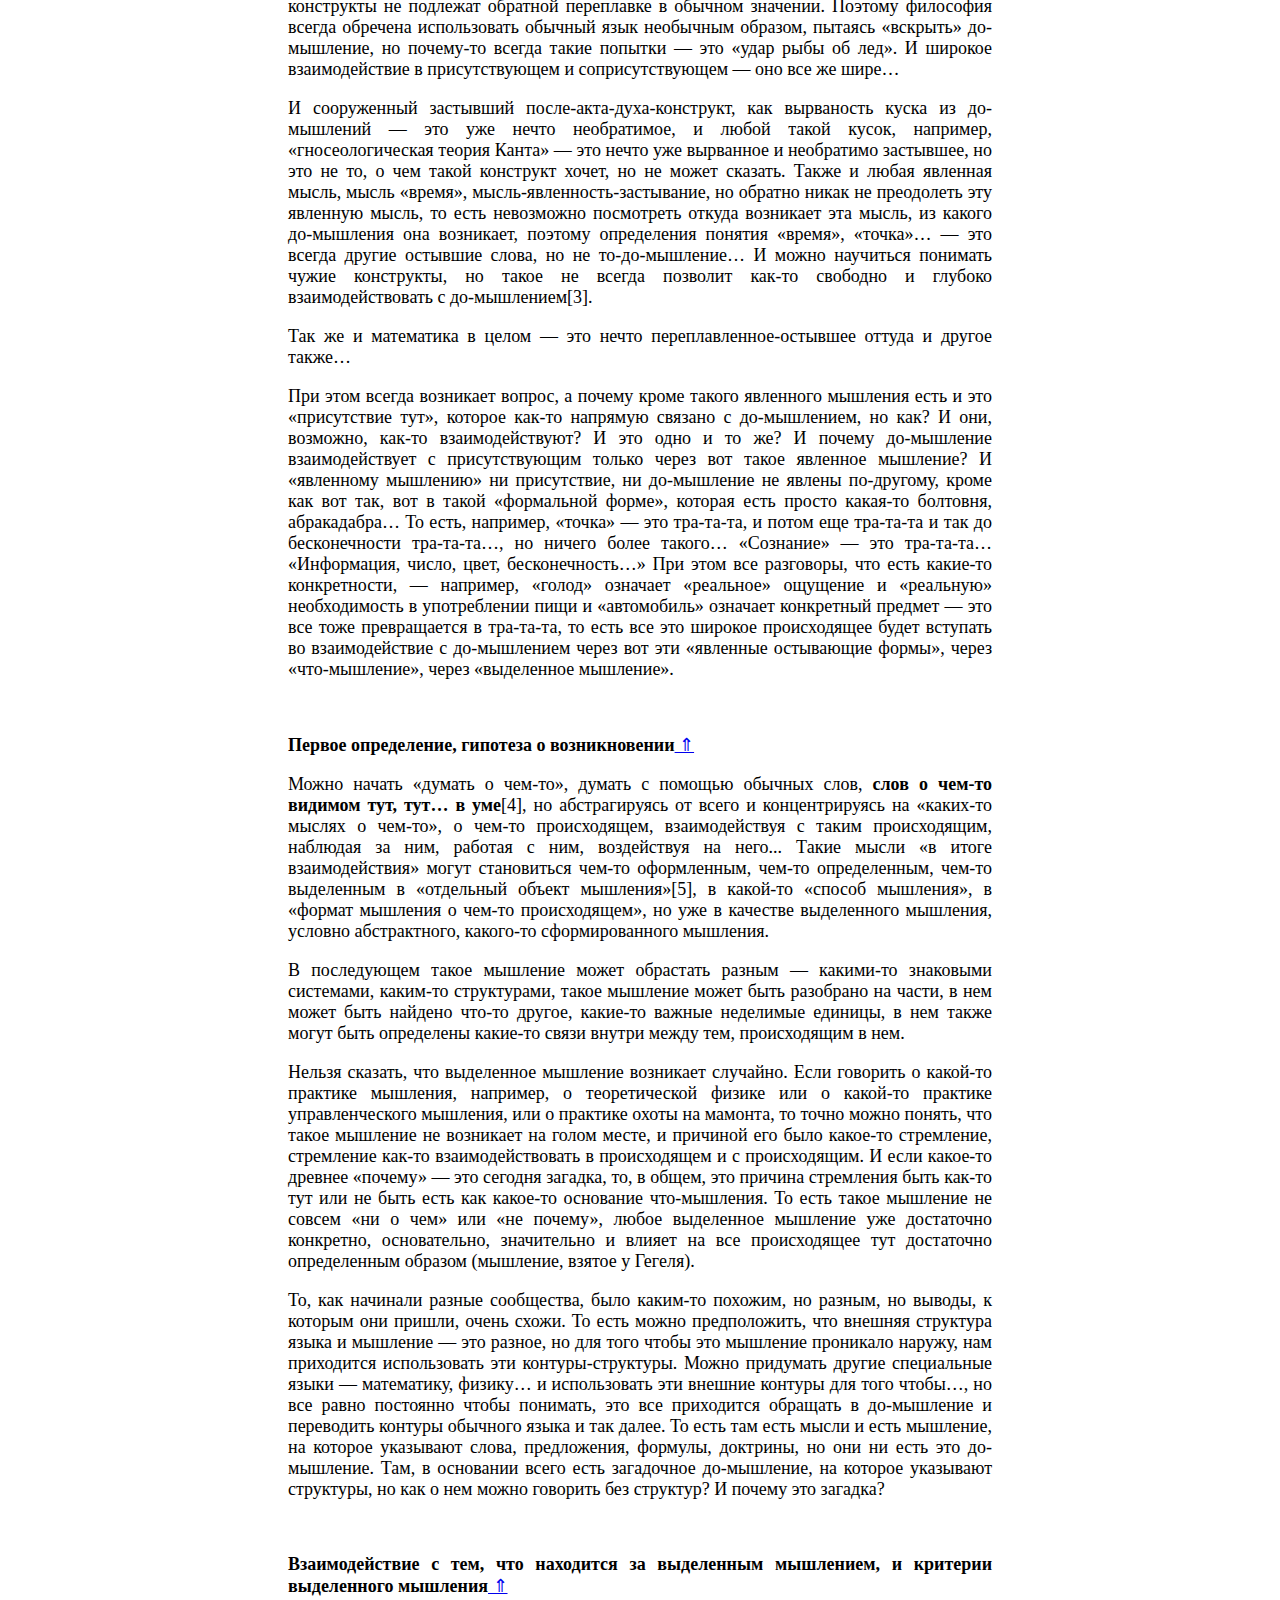
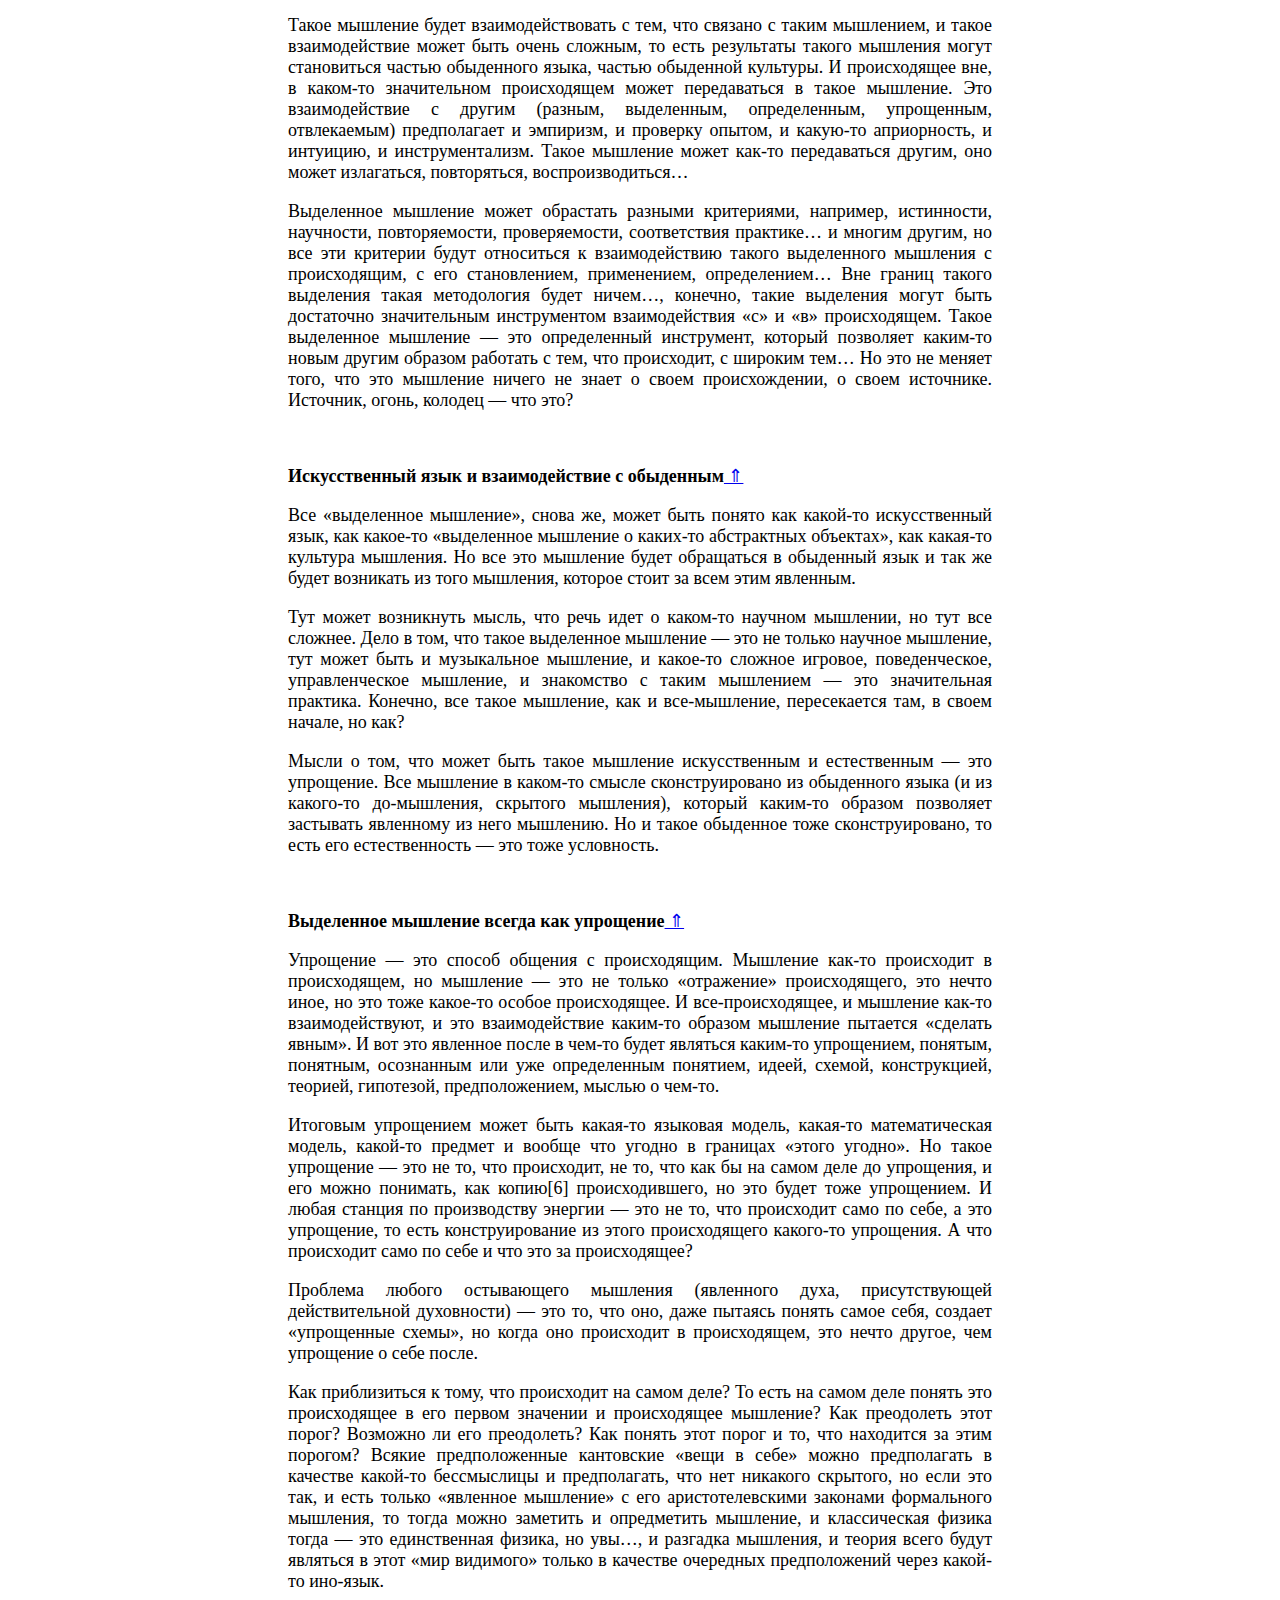
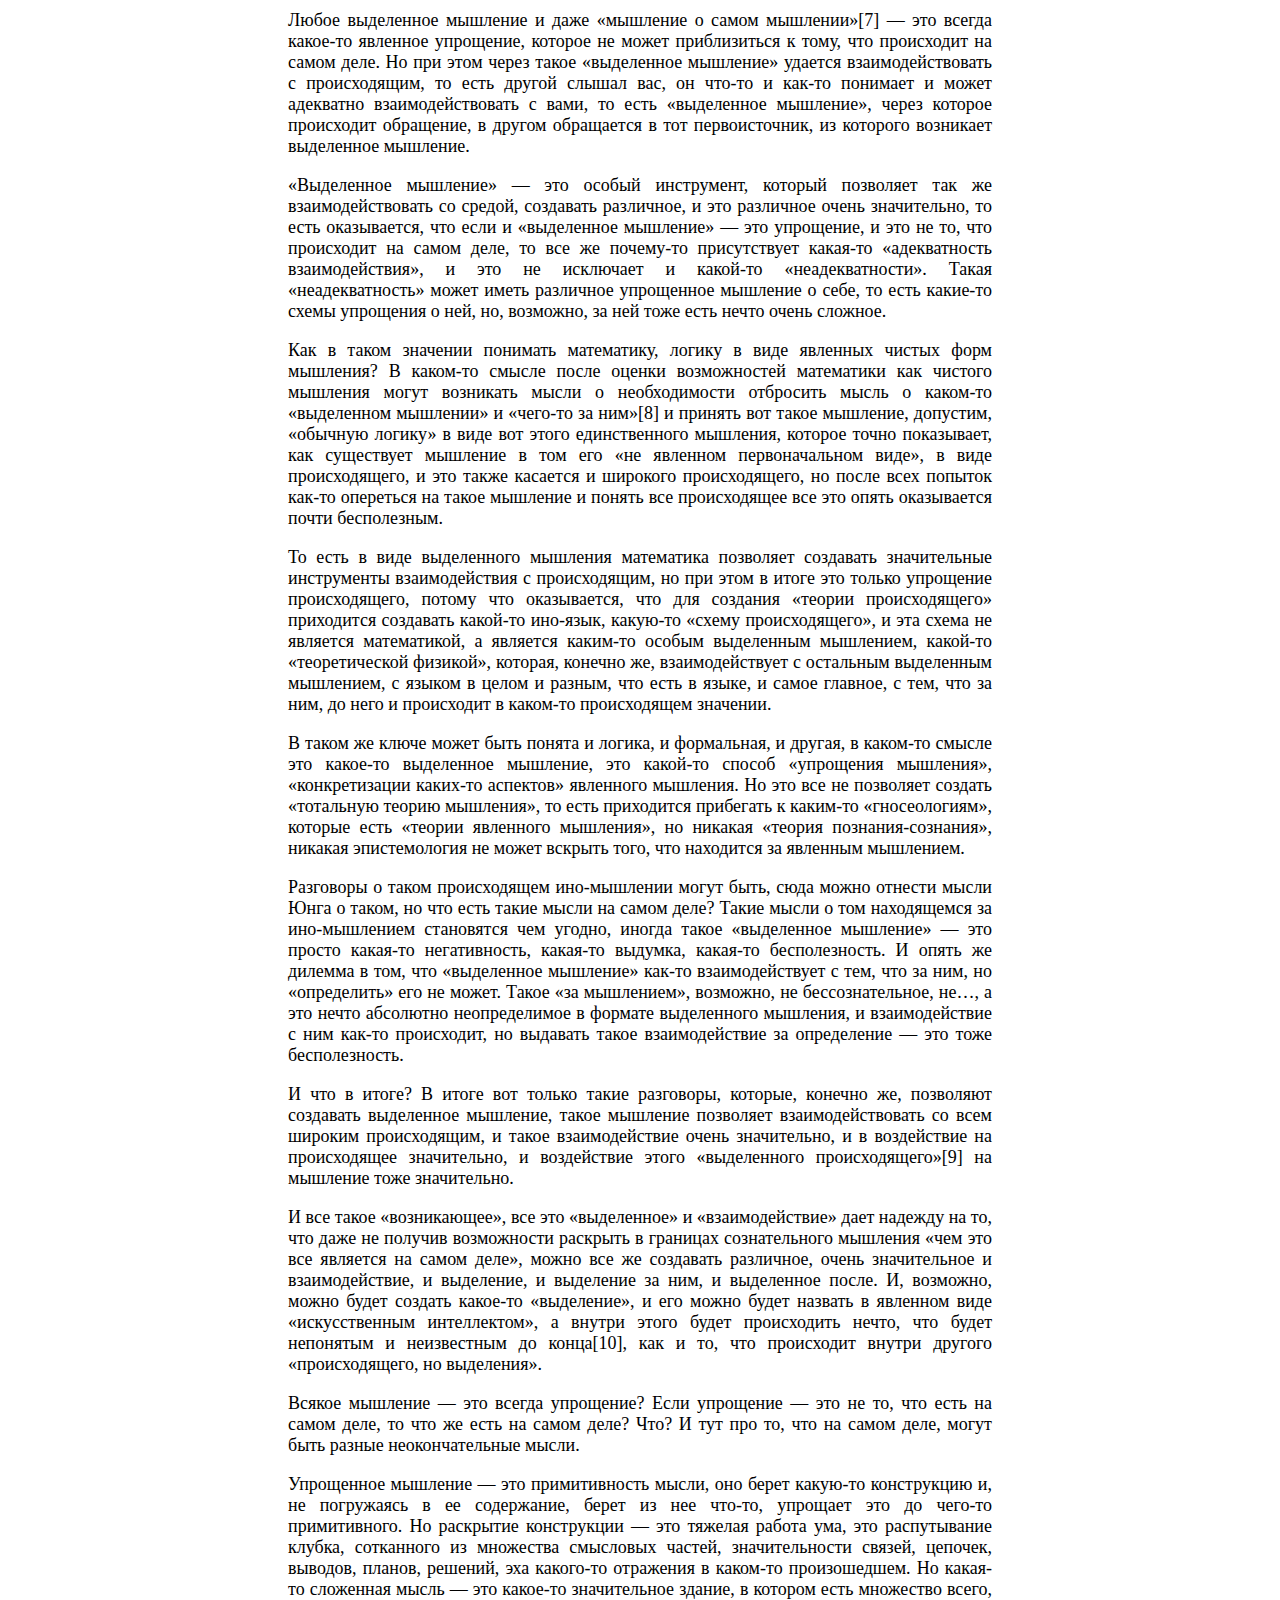
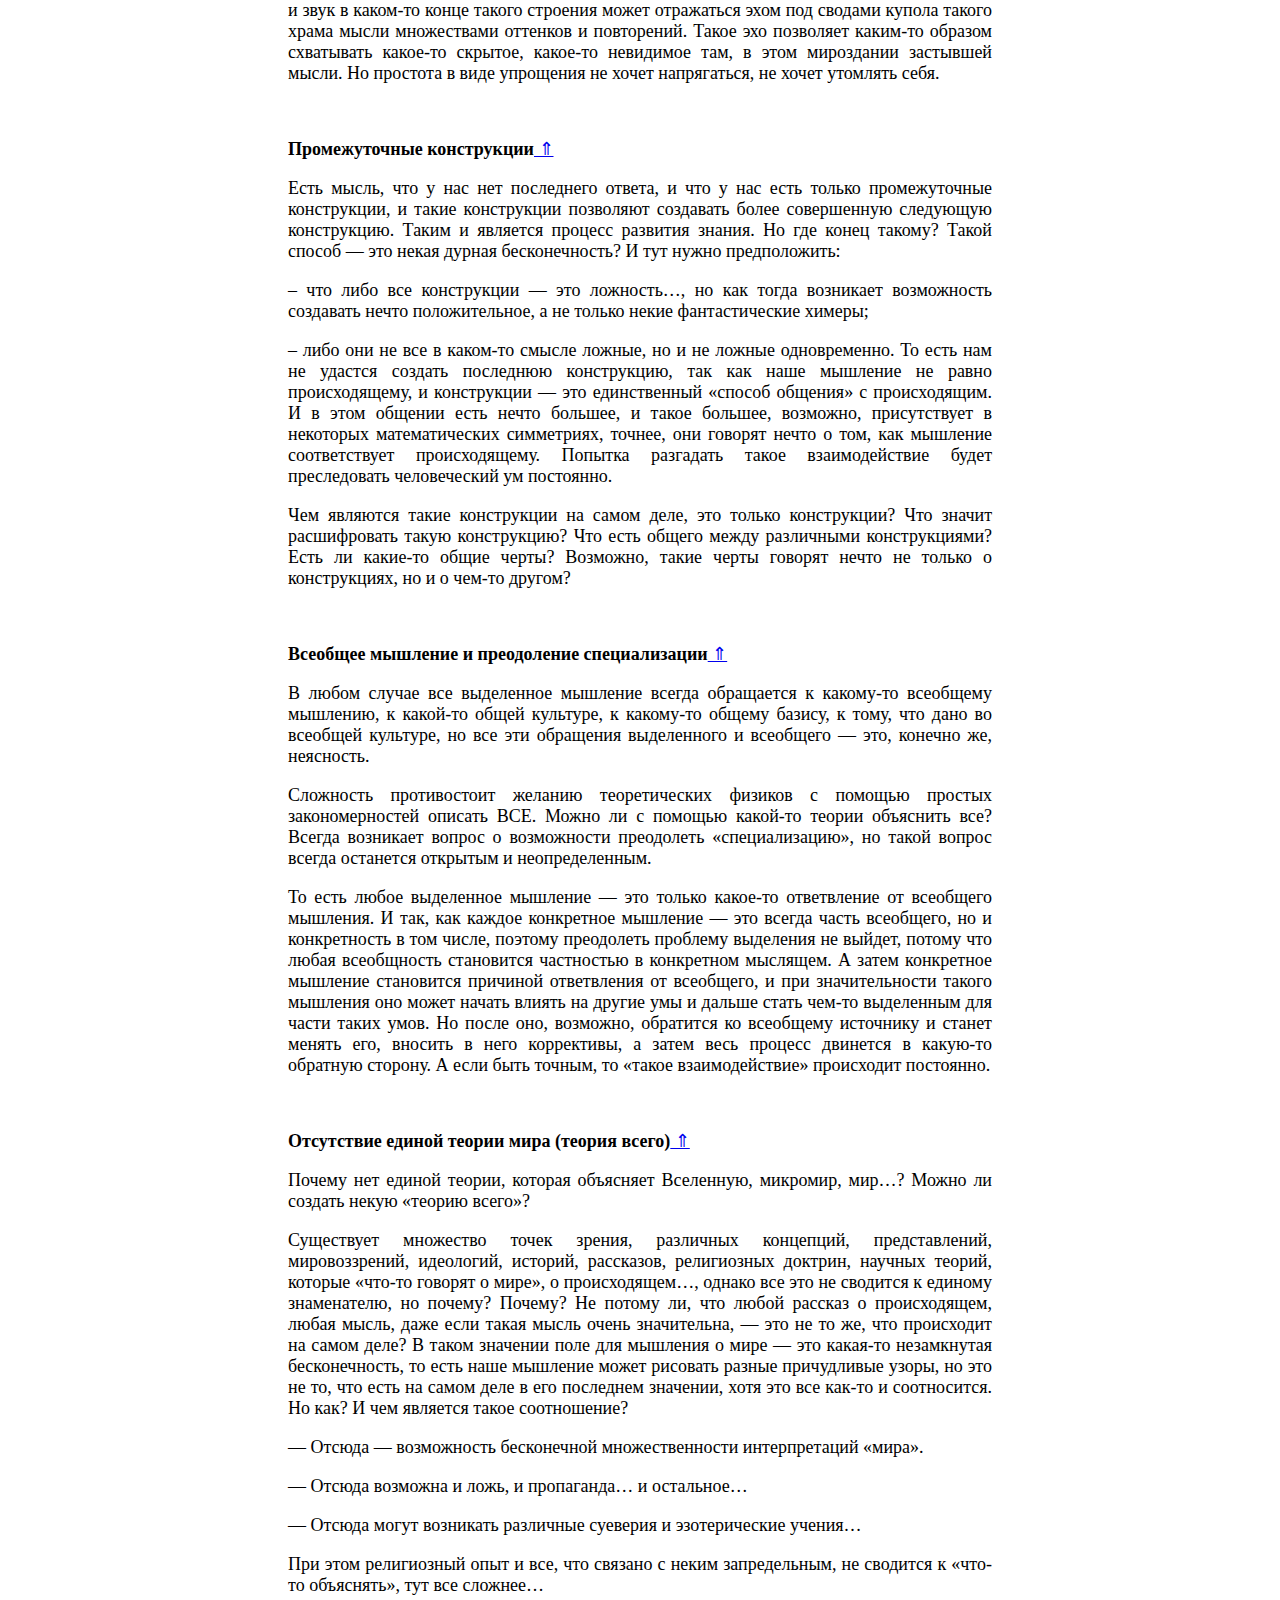
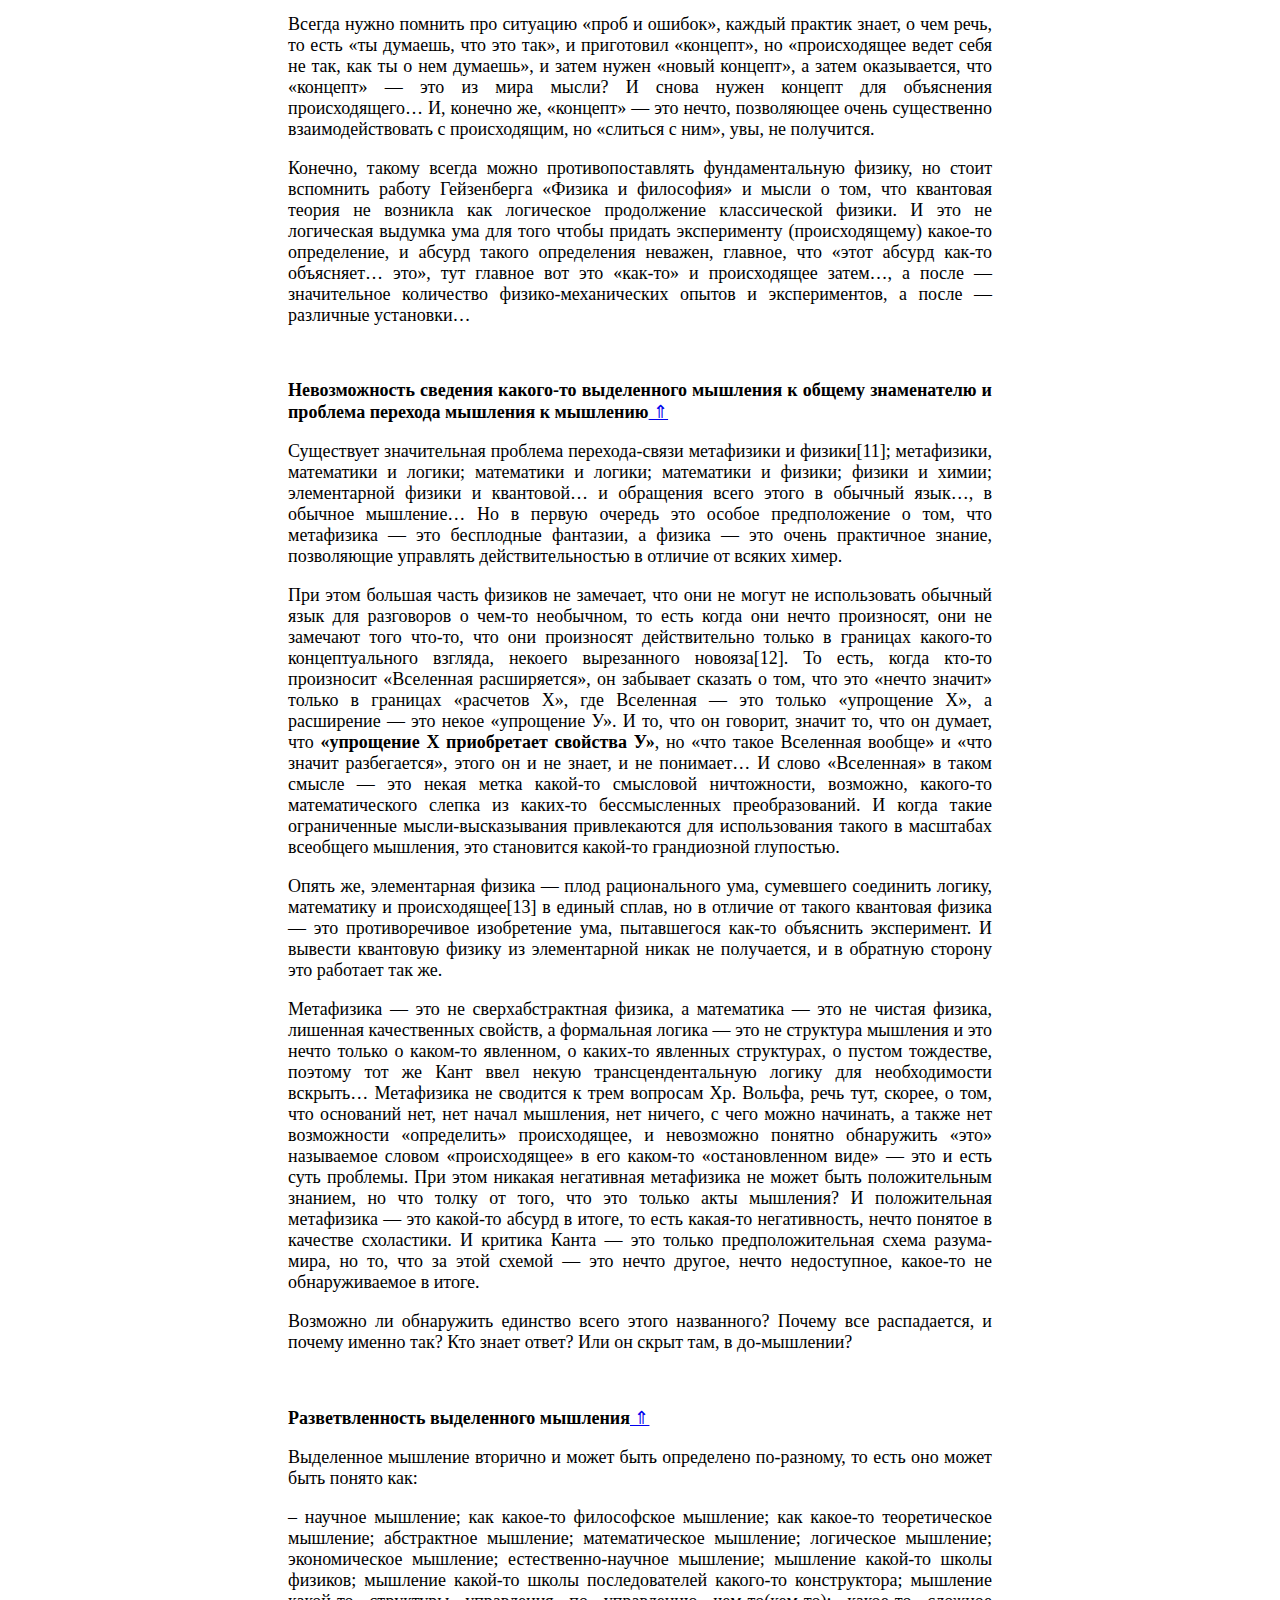
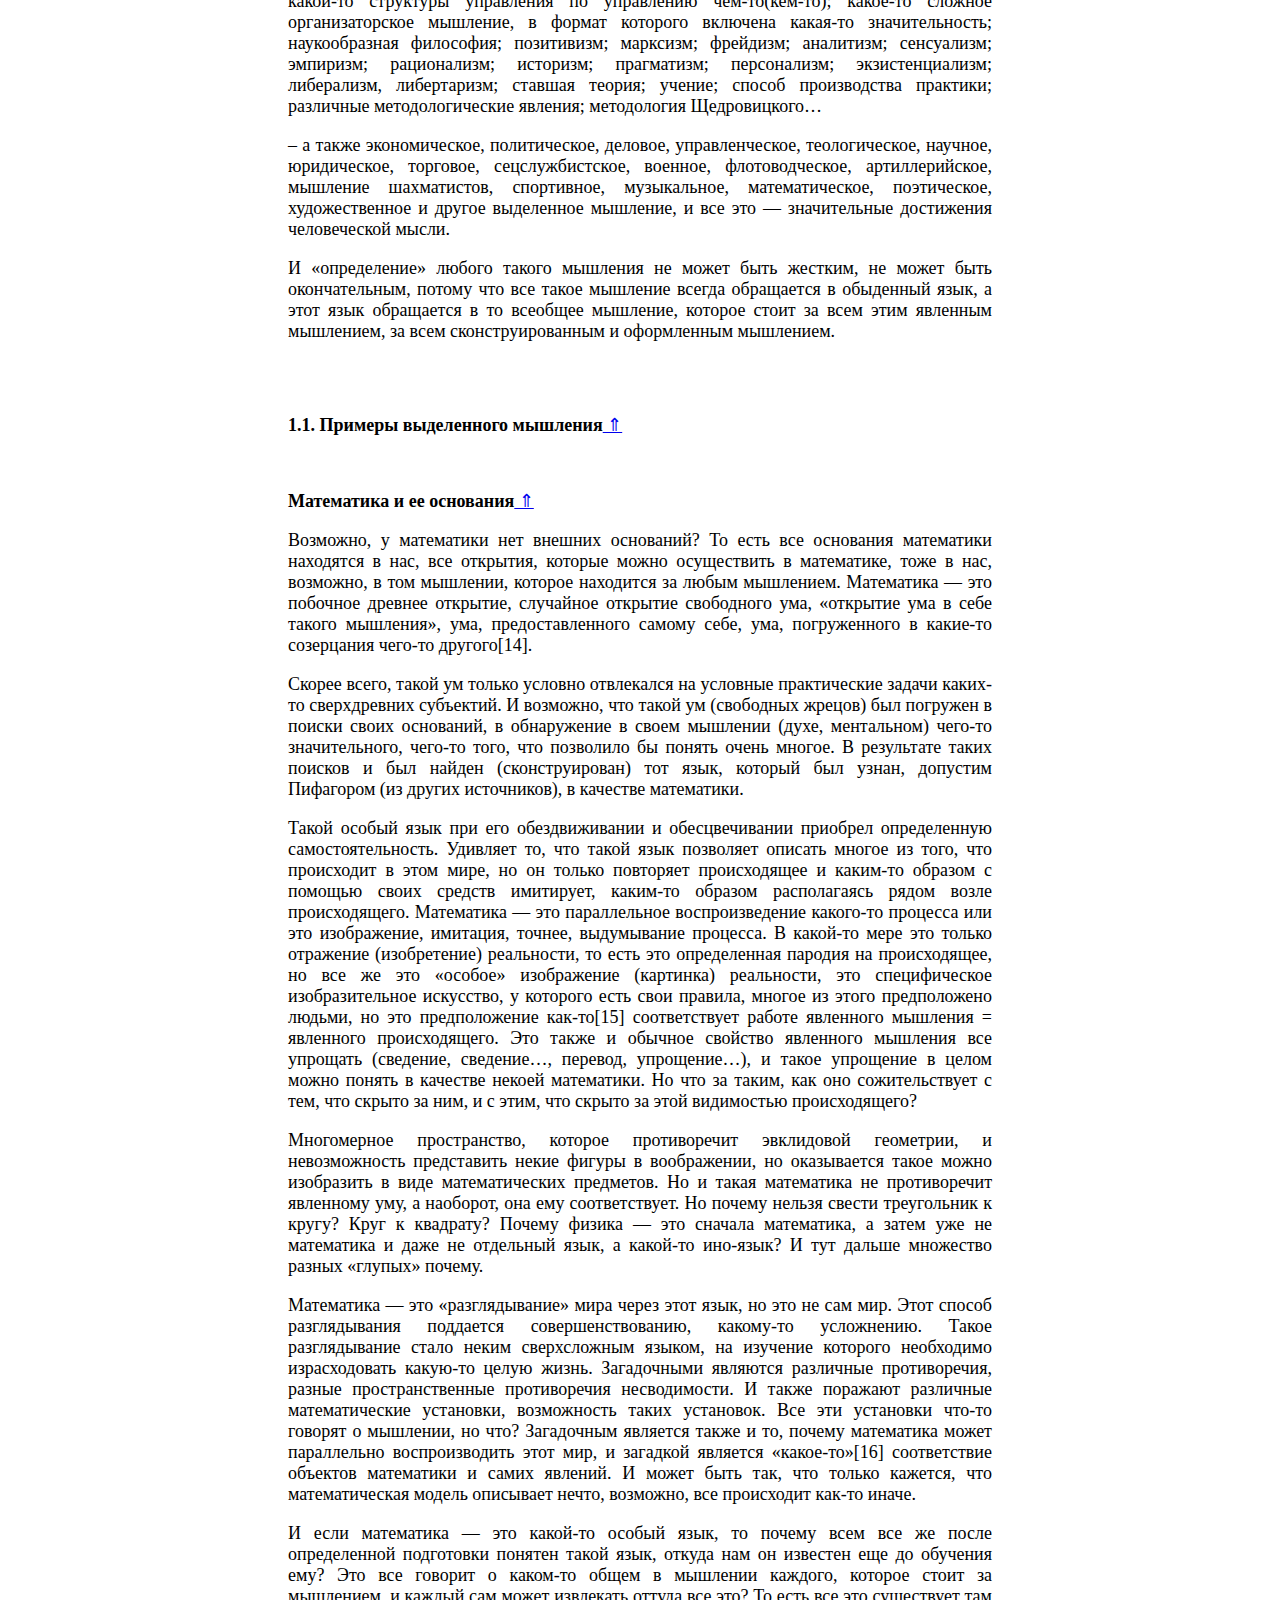
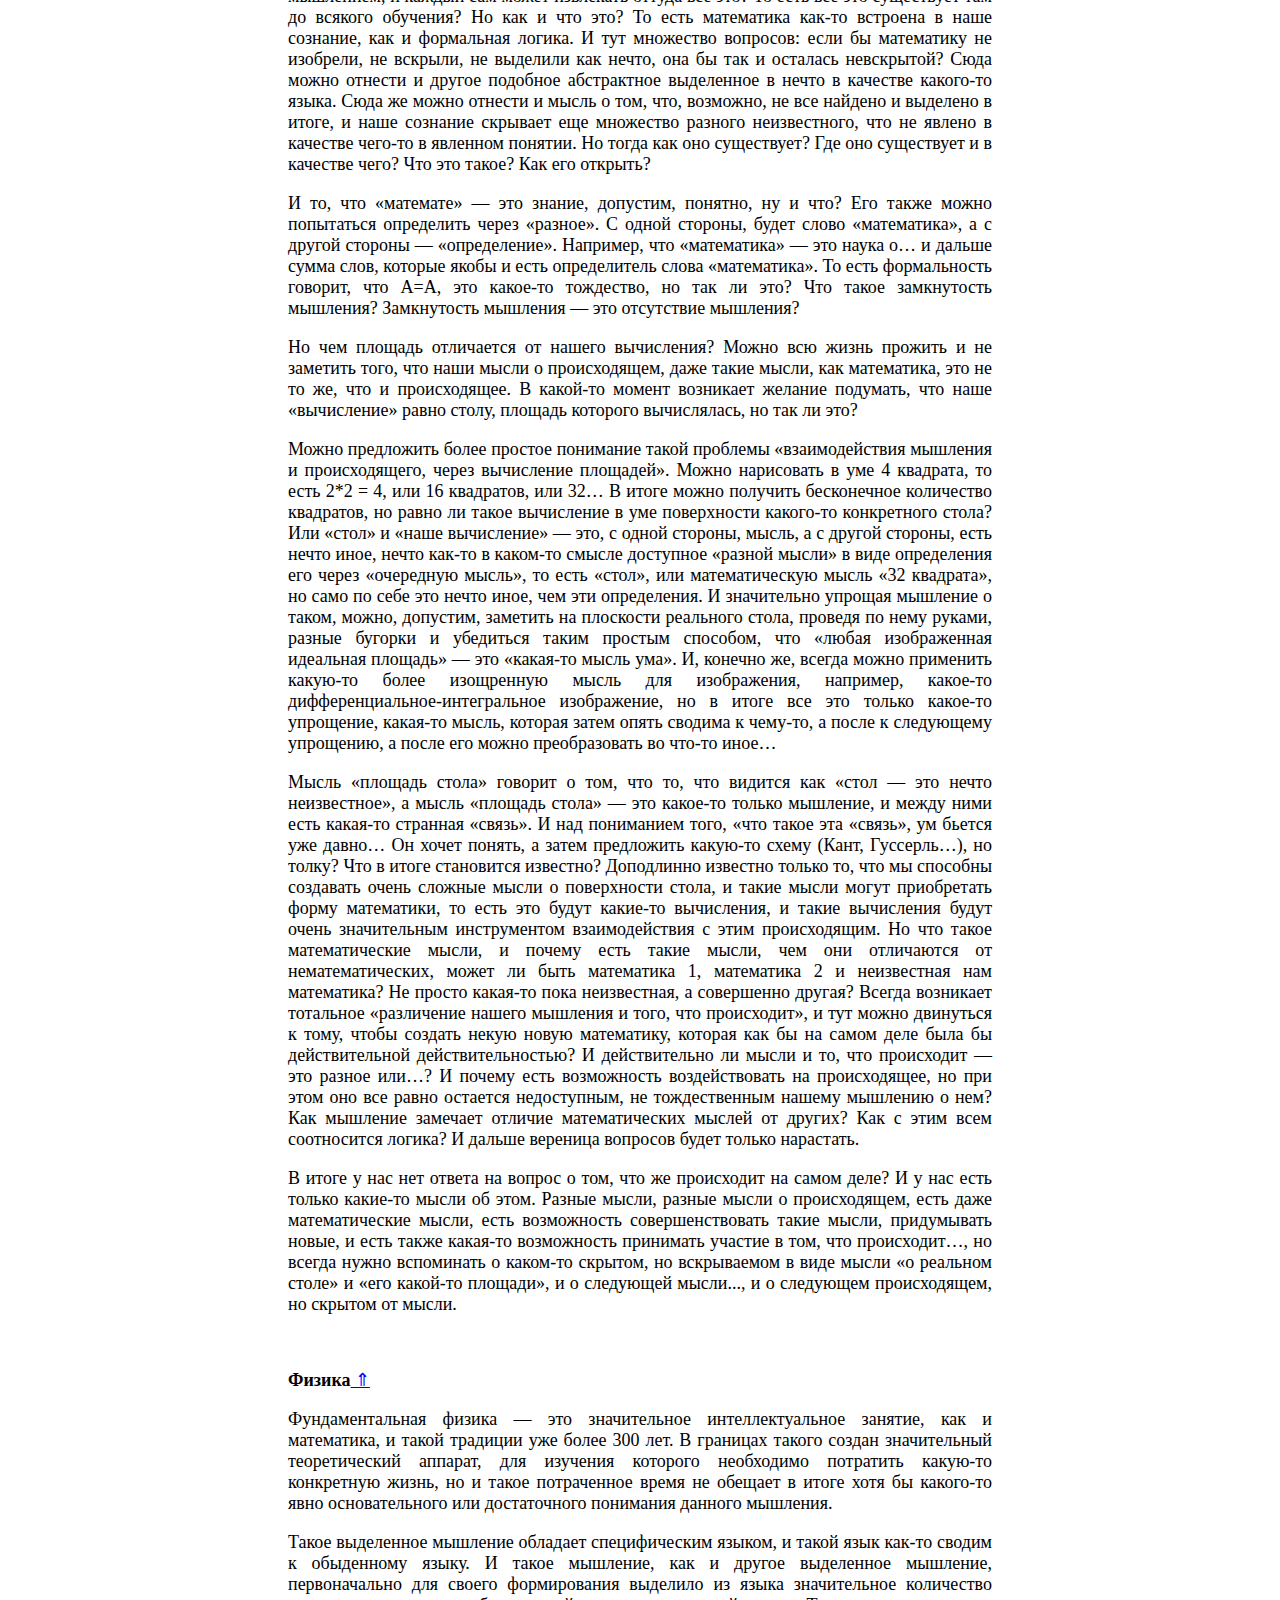
==== commit a5369465: "Update index.html" ====
--- a/about-dedicated-thinking-experience-of-strange-thinking-part3/index.html
+++ b/about-dedicated-thinking-experience-of-strange-thinking-part3/index.html
@@ -28,7 +28,8 @@
 
     <a id="Начало"></a>
     <p>А.Руснак</p>
-    <h1>О выделенном мышлении и до-мышлении. Опыт странного мышления. Часть III</h1>
+    <h1>О выделенном мышлении и до-мышлении.</h1>
+    <p><big><big>Опыт странного мышления. Часть III</big></big></p>
 
 
 &mdash;&mdash;&mdash;&mdash;&mdash;&mdash;&mdash;&mdash;&mdash;&mdash;&mdash;&mdash;&mdash;&mdash;&mdash;&mdash;&mdash;&mdash;&mdash;
@@ -354,7 +355,7 @@
       <p>Любая попытка  абсолютизировать какое-то выделенное мышление и найденное с помощью него или в  нем какое-то основание приведет в последующем к поискам основания оснований, а  в итоге — к опротестованию всего этого мышления в качестве чего-то сверхосновательного. Но чем будет такое «движение» выделенного мышления? Это развитие всего мышления  или это развитие какого-то выделенного мышления? Если такое отдельное  выделенное мышление подключено как-то ко всеобщему мышлению или оно как-то  происходит в отдельном мышлении, а затем как-то вторгается в какое-то всеобщее  мышление, то как понять эти связи? То есть это какие-то поиски чего-то и  какие-то решения, все это затем оформленное в какое-то мышление о таком — это  все затем выделенное мышление, а затем его самостоятельность, а затем его  подключение и растворение во всеобщем мышлении, а затем и изменение через такое  какого-то всеобщего мышления — это постоянный процесс взаимодействия всеобщей  культуры и каких-то выделенных мышлений. Но как понять все это в целом? И как  понять «такой итог», происходящий с каких-то неведомых времен возникновения  мышления, а также как понять цель этого процесса, причину, необходимость,  направление…?</p>
       <p>Научное  мышление — это специфическое выделенное мышление, оно отличается от других  выделенных мышлений, у него есть своя специфика, есть своя традиция, есть свой  особый взгляд на происходящее, все происходящее такое мышление понимает особым  образом. Научное мышление претендует на обладание рациональностью,  абстрагированием, объективностью, истинностью… Такое мышление претендует стать  последним мышлением, таким мышлением, которое все же обнаружит последние  основания всего и себя в том числе. Такое мышление разработало различные  подходы и методики, в границах чего и происходит разворачивание такого мышления;  к такому можно отнести и математические методы, и эксперимент, и обязательный  редукционизм, и эмпиричность, теоретизацию и другое. </p>
       <p>Экспериментальное  теоретическое научное мышление — это значительное достижение европейской  цивилизации[22],  которая выделила такое мышление в нечто специфическое, в некий метод  взаимодействия и воздействия, в некий инструмент взаимодействия с происходящим,  с самим собой и со всем остальным. Такое мышление в качестве особого выделенного  мышления — это мощное орудие, которое позволило в прошлом данной цивилизации  обойти других, преобразовывая видимую часть мира в нечто специфическое, в нечто  очень похожее на себя. Но происходящее сложнее, чем все, что о нем может узнать  такое мышление, и такое мышление не может никоим образом уберечь эту  цивилизацию от ее заката. В этом и заключается парадокс, то есть как бы  достигнув значительных, казалось бы, неких сверхпреимуществ и изменив мир по  своему образу и подобию, такая цивилизация почему-то свихнулась… Но почему?</p>
-      <p>Научное  мышление тоже имеет свои границы, оно замкнуто на себе, оно — это выделенное  упрощение, и оно не может выйти за рамки своих методов-возможностей упрощений.  Такое мышление игнорирует все остальное, что выходит за пределы его понимания,  и с недоверием к нему относится. Конечно, же позитивистски настроенный читатель  сразу же может в такое ненаучное вставить какую-то примитивную эзотерику, но  все проще и при этом сложнее, чем это кажется на первый взгляд. Допустим, что  же такое научное мышление может сказать о моем прошлом, о том, что со мной  было, где оно сейчас? Мое присутствие «было или есть» или это только моя  память? Или все сложнее? Возможно, что-то из Пруста? А что такое мышление может  сказать о всяких ненаблюдаемых онтологических объектах, из которых на 300 %  состоит язык и само явленное мышление? А что такое мышление может сказать о  том, почему все это существует, все то, что мы видим и не видим? Почему (для  чего) мы существуем? Тут могут быть какие-то слабые ответы, но в основном ответ  будет такой, что все такие мысли несущественны либо сводятся к каким-то  вывихам, но так ли это? Если те, кто был до меня, те, кто шел, те, кто  переносил разное, они, оказывается, «шли просто так», и «их всех нет в  действительном значении», то есть возможно «никогда не было на самом деле», и  это «только моя память», то тогда — это конец всему этому, это какое-то  завершение тех, кто скажет, «что все действительно так и есть». Тогда они… не  будут продолжать… И если какой-то «ученый», оценив такое, после скажет, «что  да, человек без «зачем», конечно же, тронется умом — это факт, а значит, для  него нужно выделить какое-то «слабое зачем»[23],  и пусть он… как-то шевелится…, но такой ученый — тоже часть завершения…</p>
+      <p>Научное  мышление тоже имеет свои границы, оно замкнуто на себе, оно — это выделенное  упрощение, и оно не может выйти за рамки своих методов-возможностей упрощений.  Такое мышление игнорирует все остальное, что выходит за пределы его понимания,  и с недоверием к нему относится. Конечно, же позитивистски настроенный читатель  сразу же может в такое ненаучное вставить какую-то примитивную эзотерику, но  все проще и при этом сложнее, чем это кажется на первый взгляд. Допустим, что  же такое научное мышление может сказать о моем прошлом, о том, что со мной  было, где оно сейчас? Мое присутствие «было или есть» или это только моя  память? Или все сложнее? Возможно, что-то из Пруста? А что такое мышление может  сказать о всяких ненаблюдаемых онтологических объектах, из которых на 300 %  состоит язык и само явленное мышление? А что такое мышление может сказать о  том, почему все это существует, все то, что мы видим и не видим? Почему (для  чего) мы существуем? Тут могут быть какие-то слабые ответы, но в основном ответ  будет такой, что все такие мысли несущественны либо сводятся к каким-то  вывихам, но так ли это? Если те, кто был до меня, те, кто шел, те, кто  переносил разное, они, оказывается, «шли просто так», и «их всех нет в  действительном значении», то есть возможно «никогда не было на самом деле», и  это «только моя память», то тогда — это конец всему этому, это какое-то  завершение тех, кто скажет, «что все действительно так и есть». Тогда они… не  будут продолжать… И если какой-то «ученый», оценив такое, после скажет, «что  да, человек без «зачем», конечно же, тронется умом — это факт, а значит, для  него нужно выделить какое-то «слабое зачем»[23],  и пусть он… как-то шевелится…», но такой ученый — тоже часть завершения…</p>
       <br> 
       
       
@@ -467,7 +468,7 @@
 
 
 
-      <p>Выделенное  мышление, когда оно становится каким-то остывшим выделением, в какой-то момент  начинает жить своей жизнью. И если в какой-то момент такое мышление начинает  остывать окончательно, тогда оно перестает взаимодействовать с тем «реальным»  мышлением и с до-мышлением, с тем, во что все это обращается, и тогда такое  выделенное мышление отмирает, превращается в набор каких-то пустых символов.</p>
+      <p>Выделенное  мышление, когда оно становится каким-то остывшим выделением, в какой-то момент  начинает жить своей жизнью. И если такое мышление начинает  остывать окончательно, тогда оно перестает взаимодействовать с тем «реальным»  мышлением и с до-мышлением, с тем, во что все это обращается, и тогда такое  выделенное мышление отмирает, превращается в набор каких-то пустых символов.</p>
       <p>И если исчезают  последние те, кто может воспроизвести «эту музыку» в своем универсальном  аппарате воспроизведения, тогда такое мышление перестает быть мышлением и  исчезает[38].  Такие мертвые памятники мысли могут удивлять взор какого-то пытливого ума, но  реставрация такого выделения не всегда позволяет его воспроизвести в том  первоначальном виде. И никогда такое выделенное мышление не существует в том  первоначальном виде, то есть это всегда вторичность, затем вторичность и снова  вторичность…</p>
       <p>Но иногда такое  остывшее мышление оказывает значительное влияние на все происходящее. То есть  какие-то части такого мышления, какие-то мысли, нечто найденное, обнаруженное,  открытое, сконструированное — это все или что-то из него может проникать туда,  в широкое всеобщее мышление, в тех, кто мыслит, и не только «об этом  выделенном», а о разном, обо всем. Такое выделенное мышление не может быть  автономным, оно всегда часть всего происходящего мышления, которое тоже часть  чего-то другого, но чего — это только гипотеза.</p>
       <p>Иногда бывает  так, что всеобщее мышление в результате какого-то кризиса погибает, и  оставшийся осколок культуры может найти другую родину, другую культуру, другой  язык — таких исторических случаев достаточно. Иногда какое-то выделенное  мышление может значительно повлиять на всеобщее мышление и изменить его в  целом, а затем и так называемую культуру. Так случалось, что какое-то  выделенное мышление, вызревшее в каком-то языке, в каких-то умах, в каком-то  мире, после гибели этого мира и даже языка с помощью каких-то механизмов все  равно каким-то образом может влиять на другое мышление, на какую-то новую  культуру, на каких-то «варваров», продолжая жить новой жизнью…</p>
@@ -479,7 +480,7 @@
 <p><strong><a id="Образованная"></a>Образованная бездарность</strong><a href="#Содержание"> &uArr;</a></p> 
  
       <p>Можно все знать  о каком-то особом языке, о каком-то выделенном мышлении, но такое достаточно  глубокое знание какой-то практики выделенного мышления не позволяет понять, что  «такое мышление» — это какая-то <strong>выдумка в очень сильном значении</strong>, и это  не просто какая-то выдумка в формате голой фантазии, это сильнее…</p>
-      <p>Но такой  специалист не может этого понять как выдумку и не может ничего выдумать в  итоге, ведь для того, чтобы что-то выдумать, надо «то, что понятно как  присутствие», ощущать как ино-реальность. И тут проблема в том, что если  большинство и могут по каким-то причинам, с помощью какой-то мотивации выучить  какой-то язык, то способность «выключаться из включения» не может быть получена  как знание — этому нельзя научиться, это нечто другое. </p>
+      <p>Но такой специалист не может понять такое в качестве выдумки и не может ничего выдумать в итоге, ведь для того, чтобы что-то выдумать, надо «то, что понятно как  присутствие», ощущать как ино-реальность. И тут проблема в том, что если  большинство и могут по каким-то причинам, с помощью какой-то мотивации выучить  какой-то язык, то способность «выключаться из включения» не может быть получена  как знание — этому нельзя научиться, это нечто другое. </p>
       <p>Состояние  «образованной бездарности» порождает ситуацию «тотальной включенности»,  ситуацию непонимания присутствия чего-то несознательного, чего-то внесознательного,  чего-то присутствующего, но не мышления… Такой идеально знающий какое-то учение  не может понять, что «его знание» — это «только явленные мысли» (ничтожность,  остановленость); конечно, такие явленные мысли (мертвость) могут что-то  говорить о происходящем или даже что-то производить с происходящим, но это не  само это происходящее (безумие)… И такой включенный всего лишь слабоадекватен (слабоумен)…  Но для перехода к тому (безумию) нужно быть сверхадекватным (безумным)…</p>
       <br> 
       
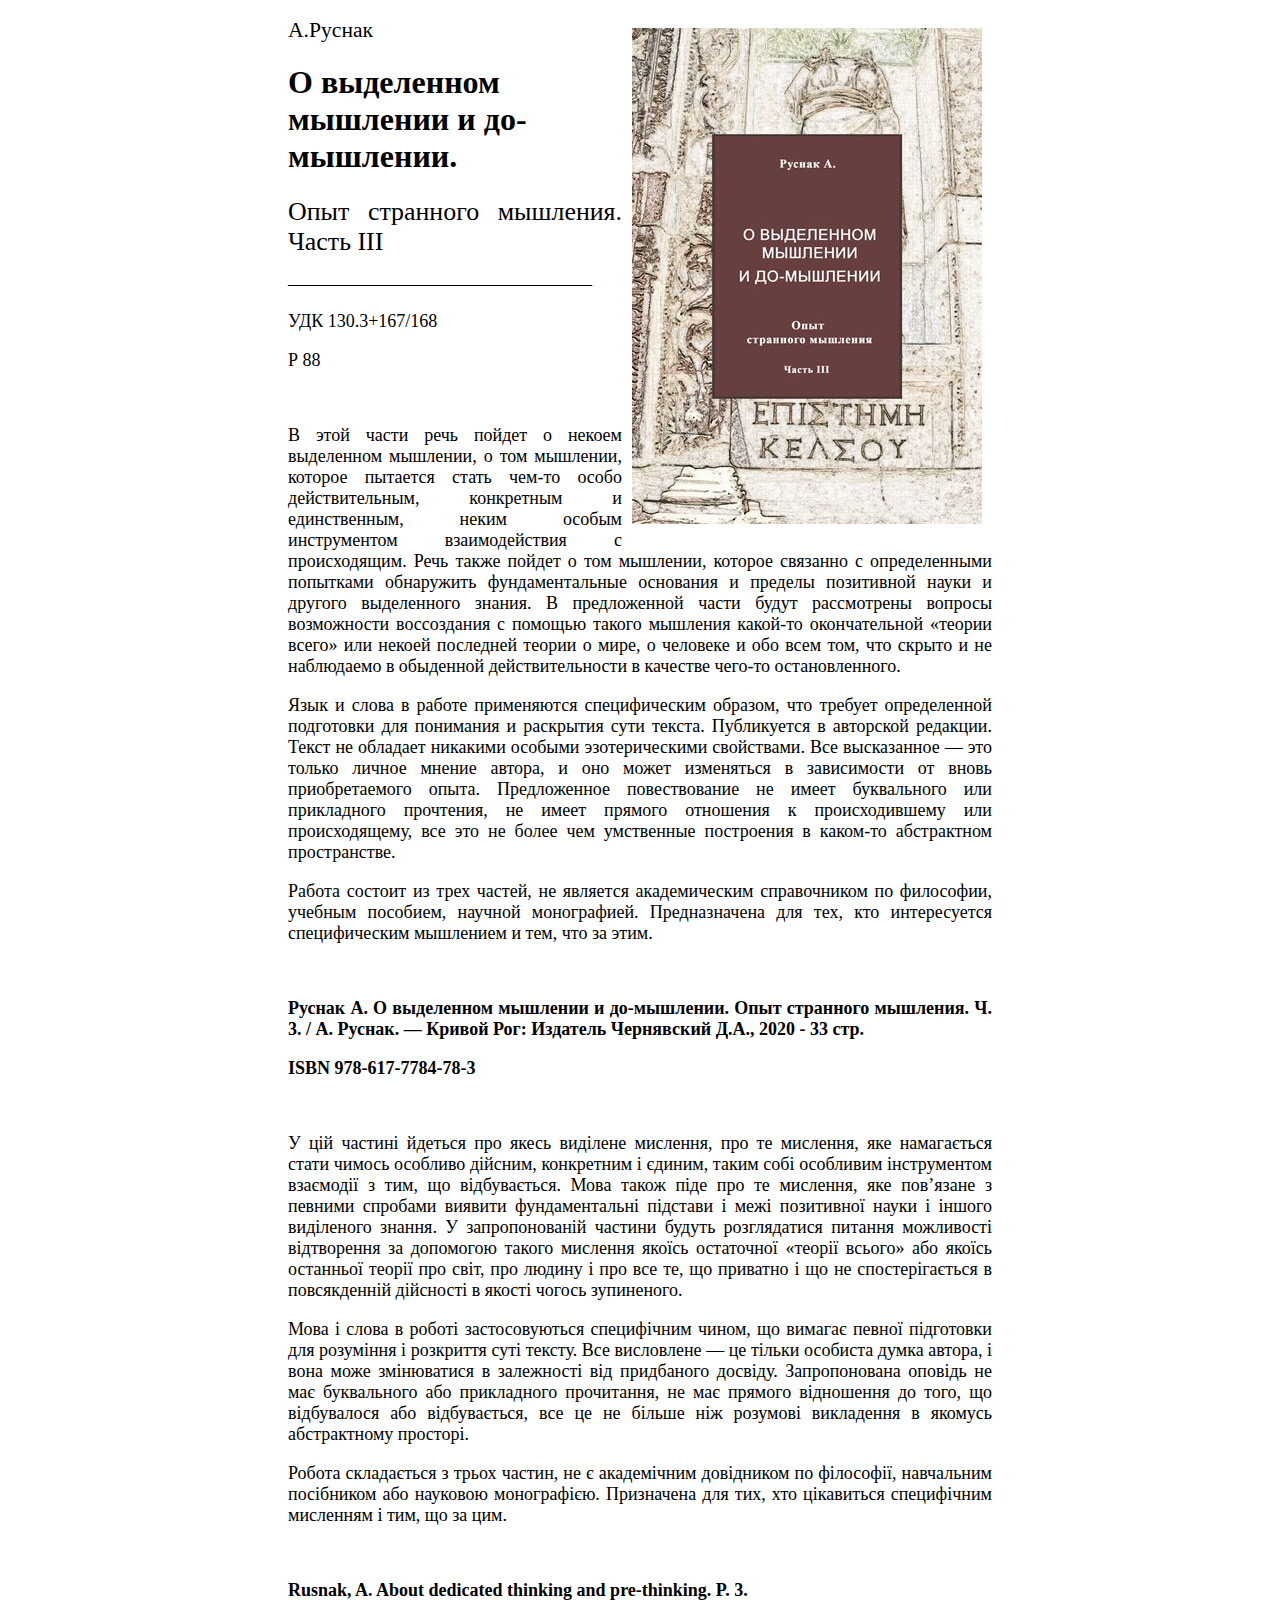
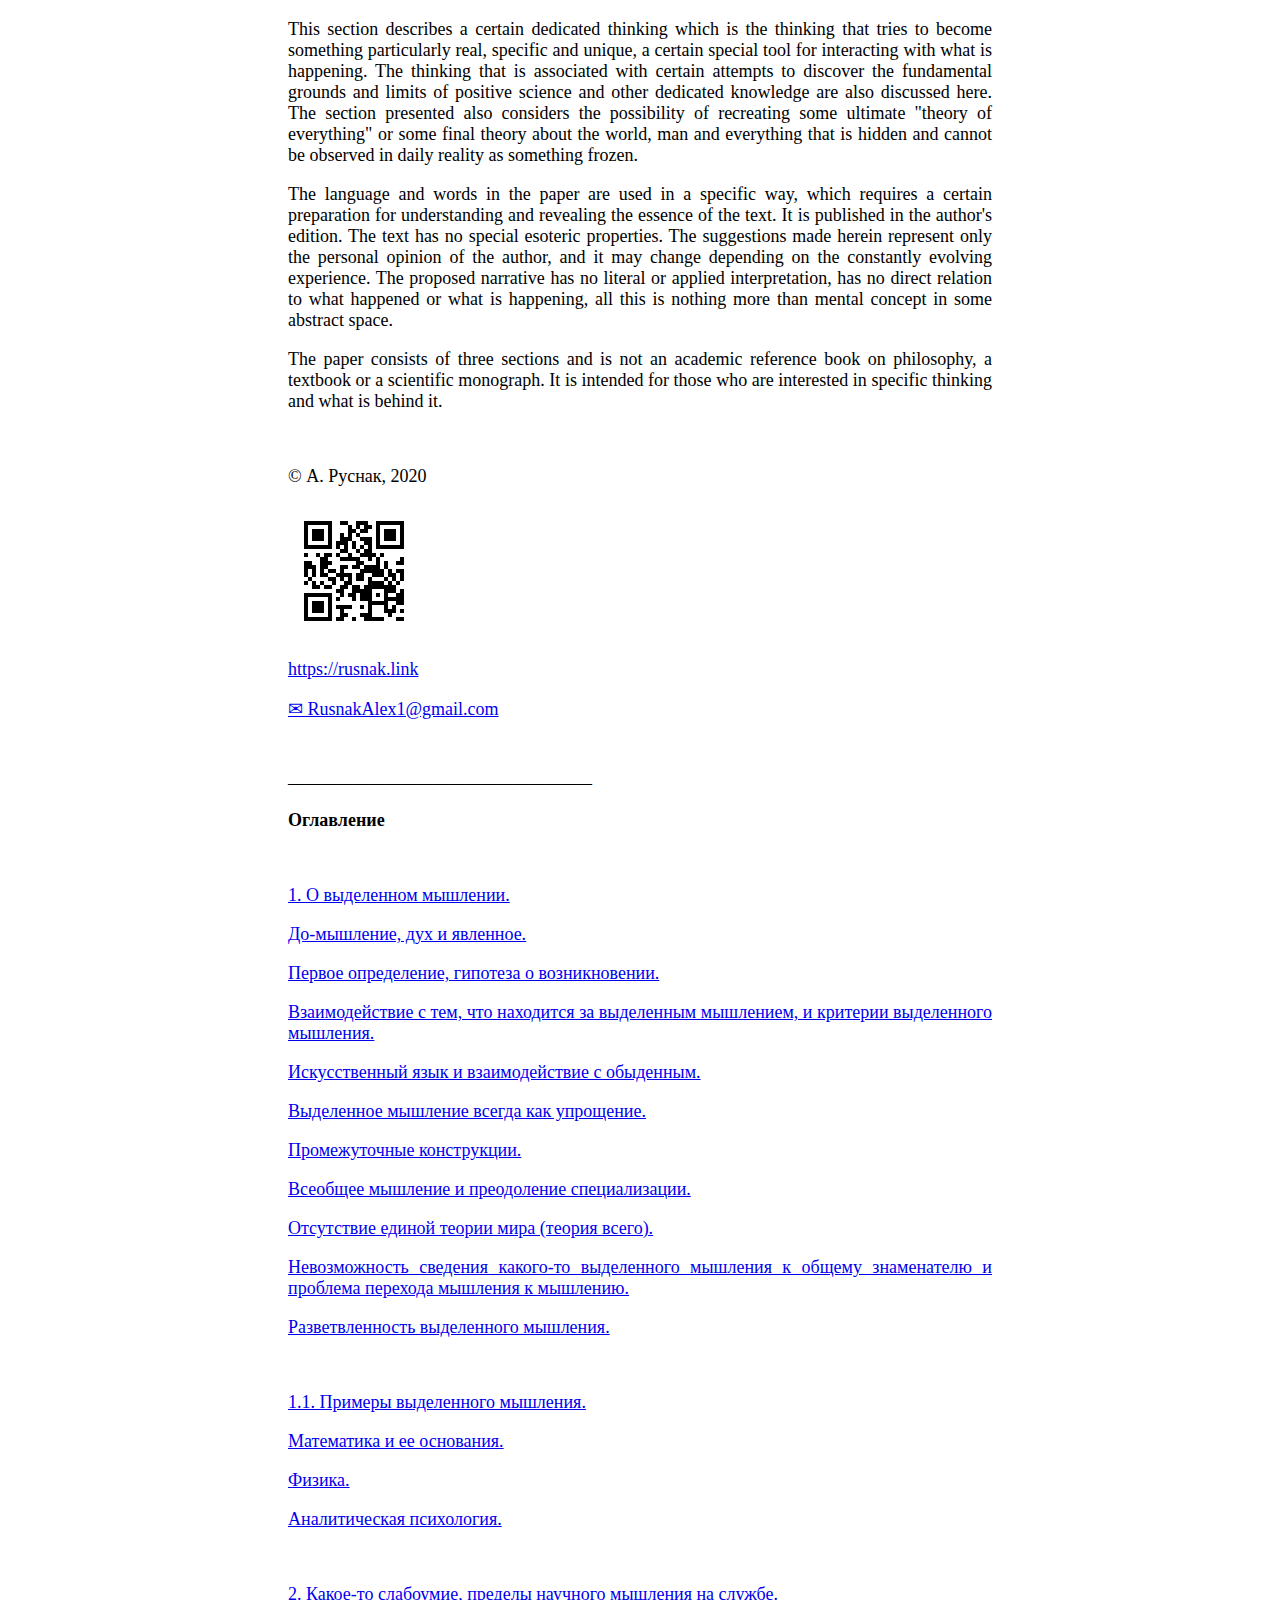
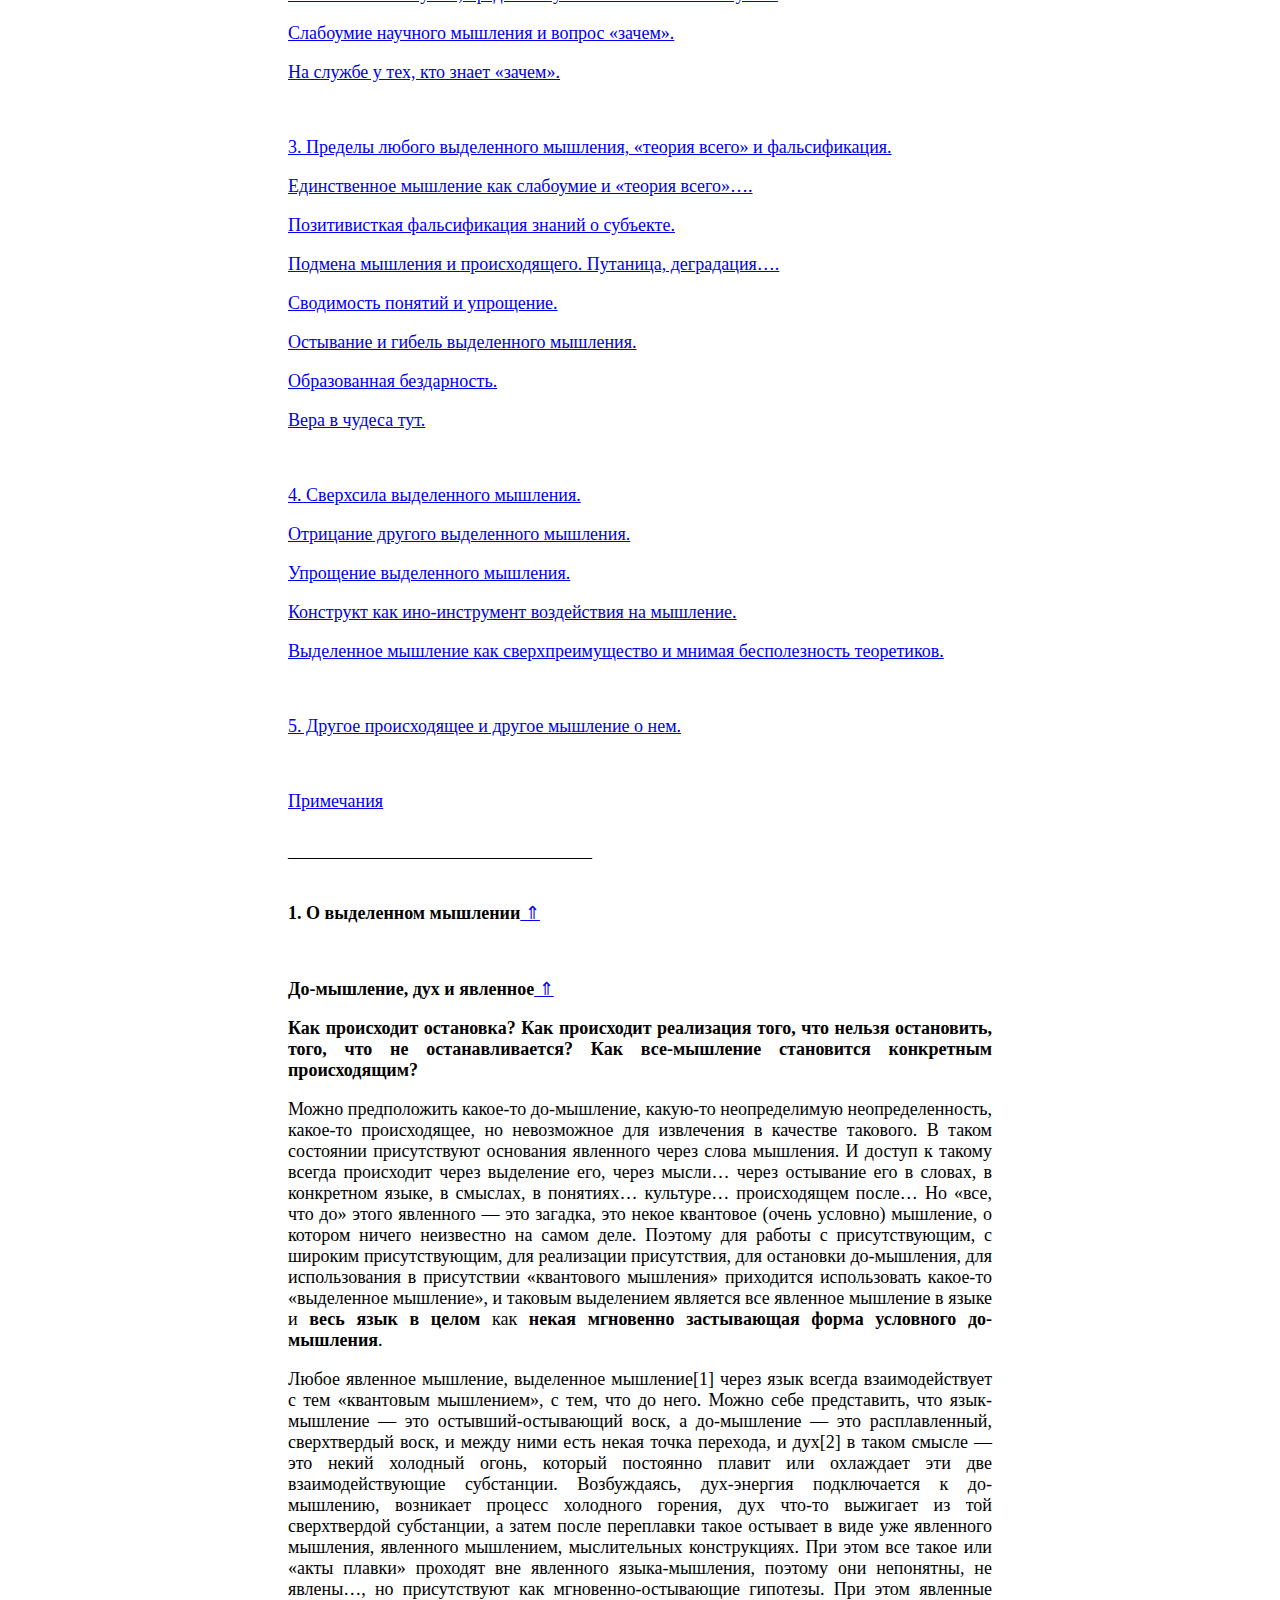
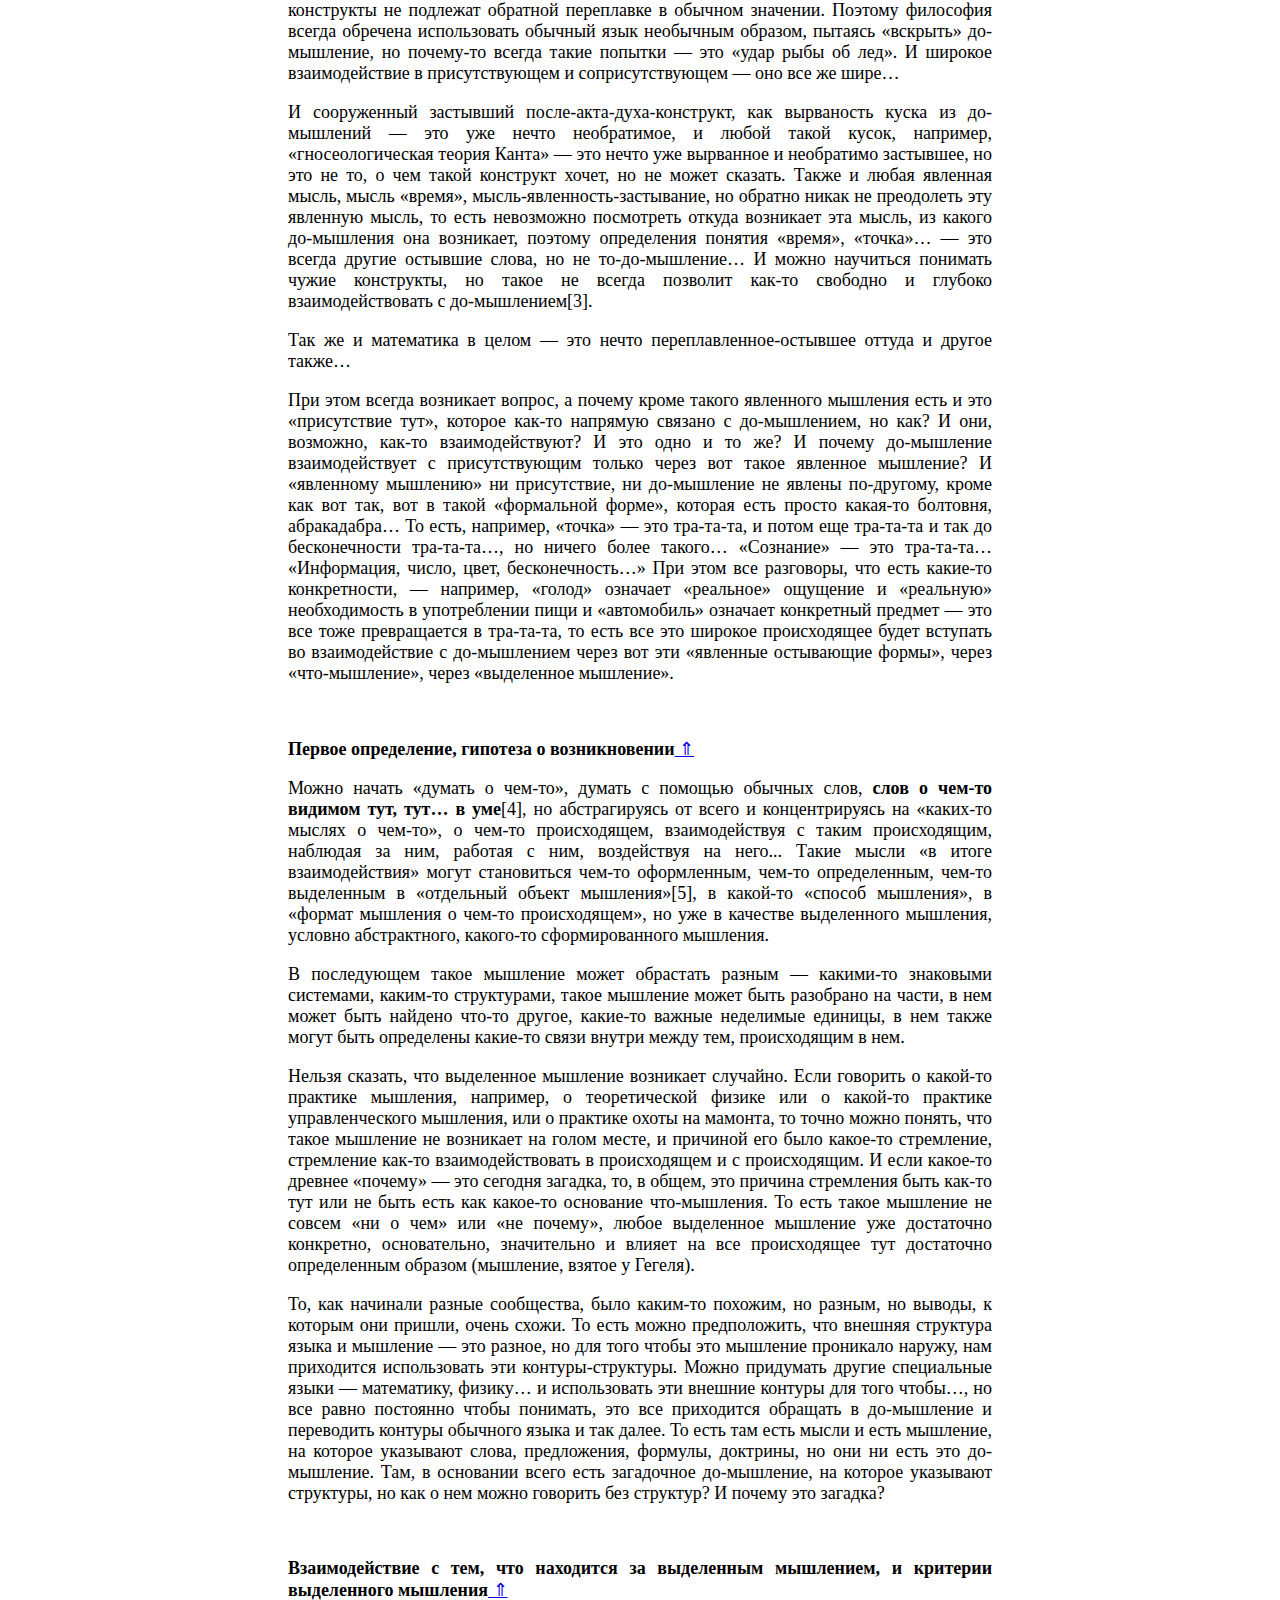
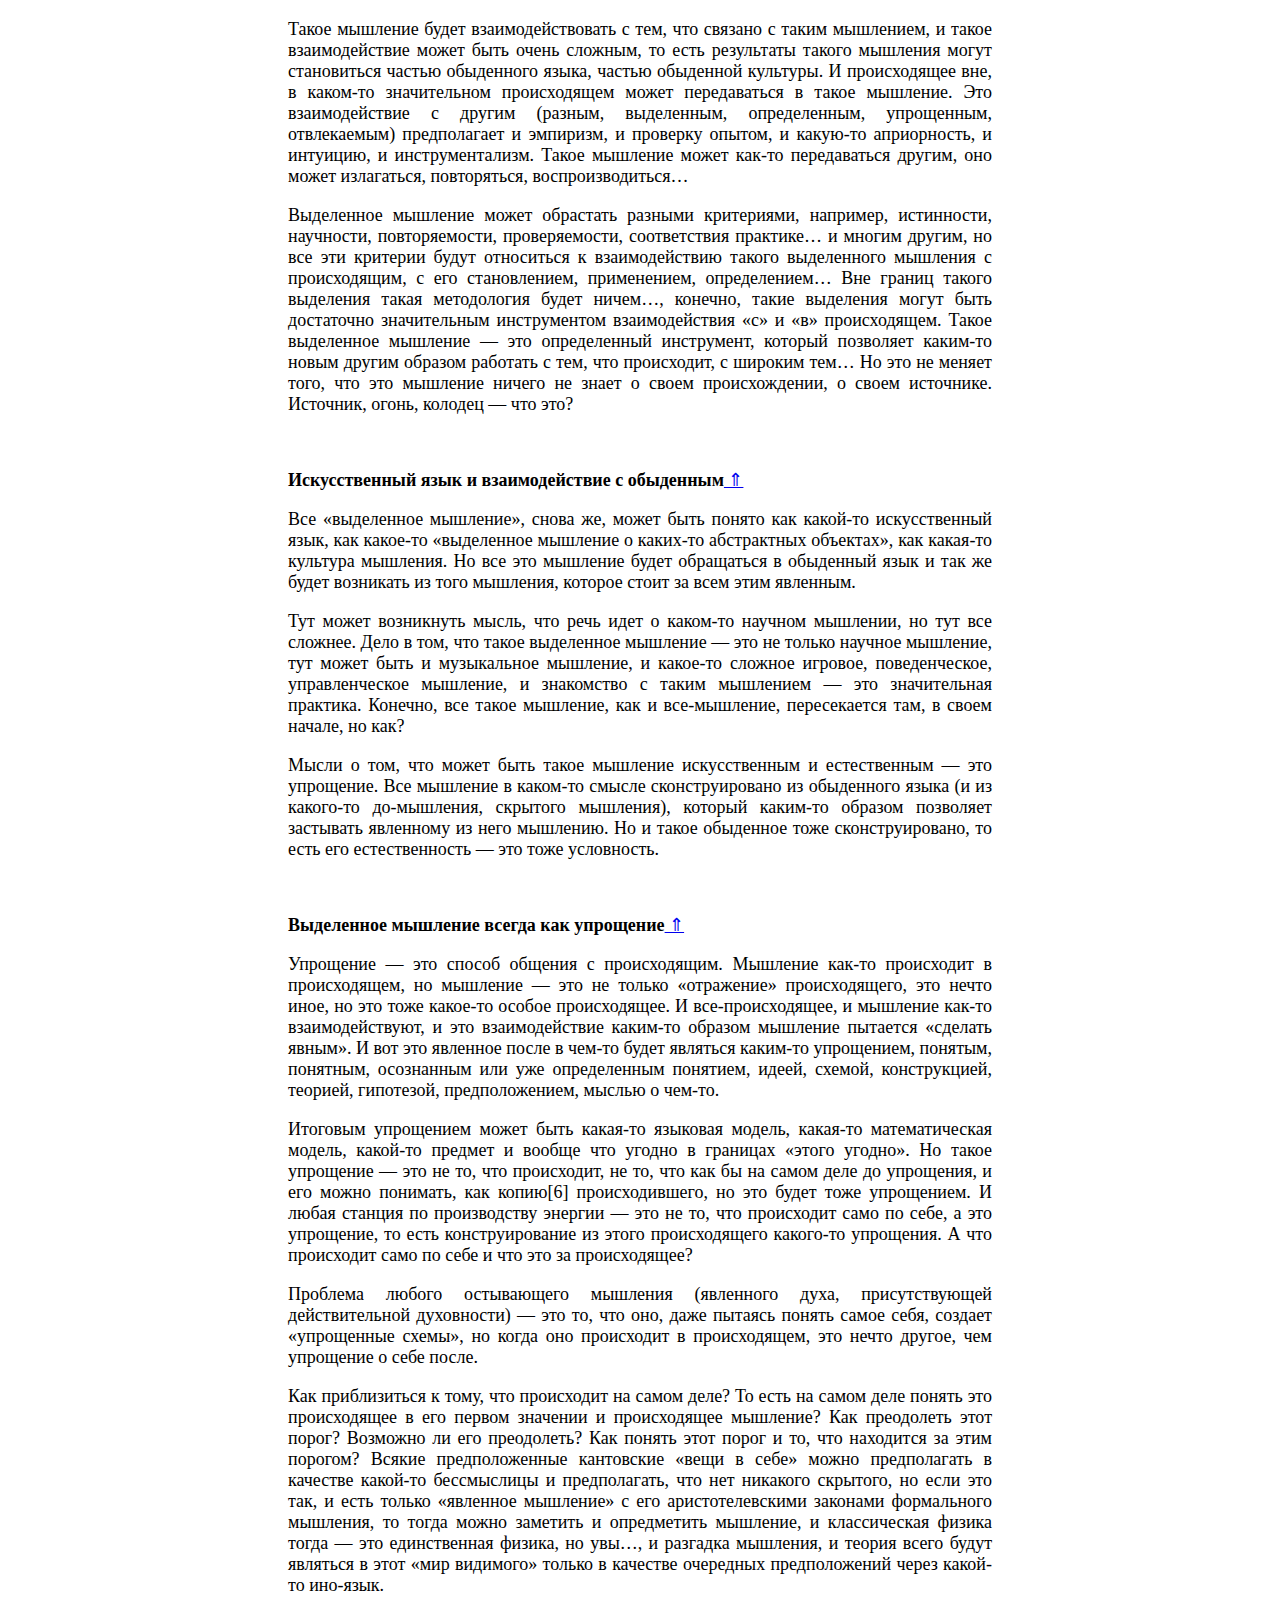
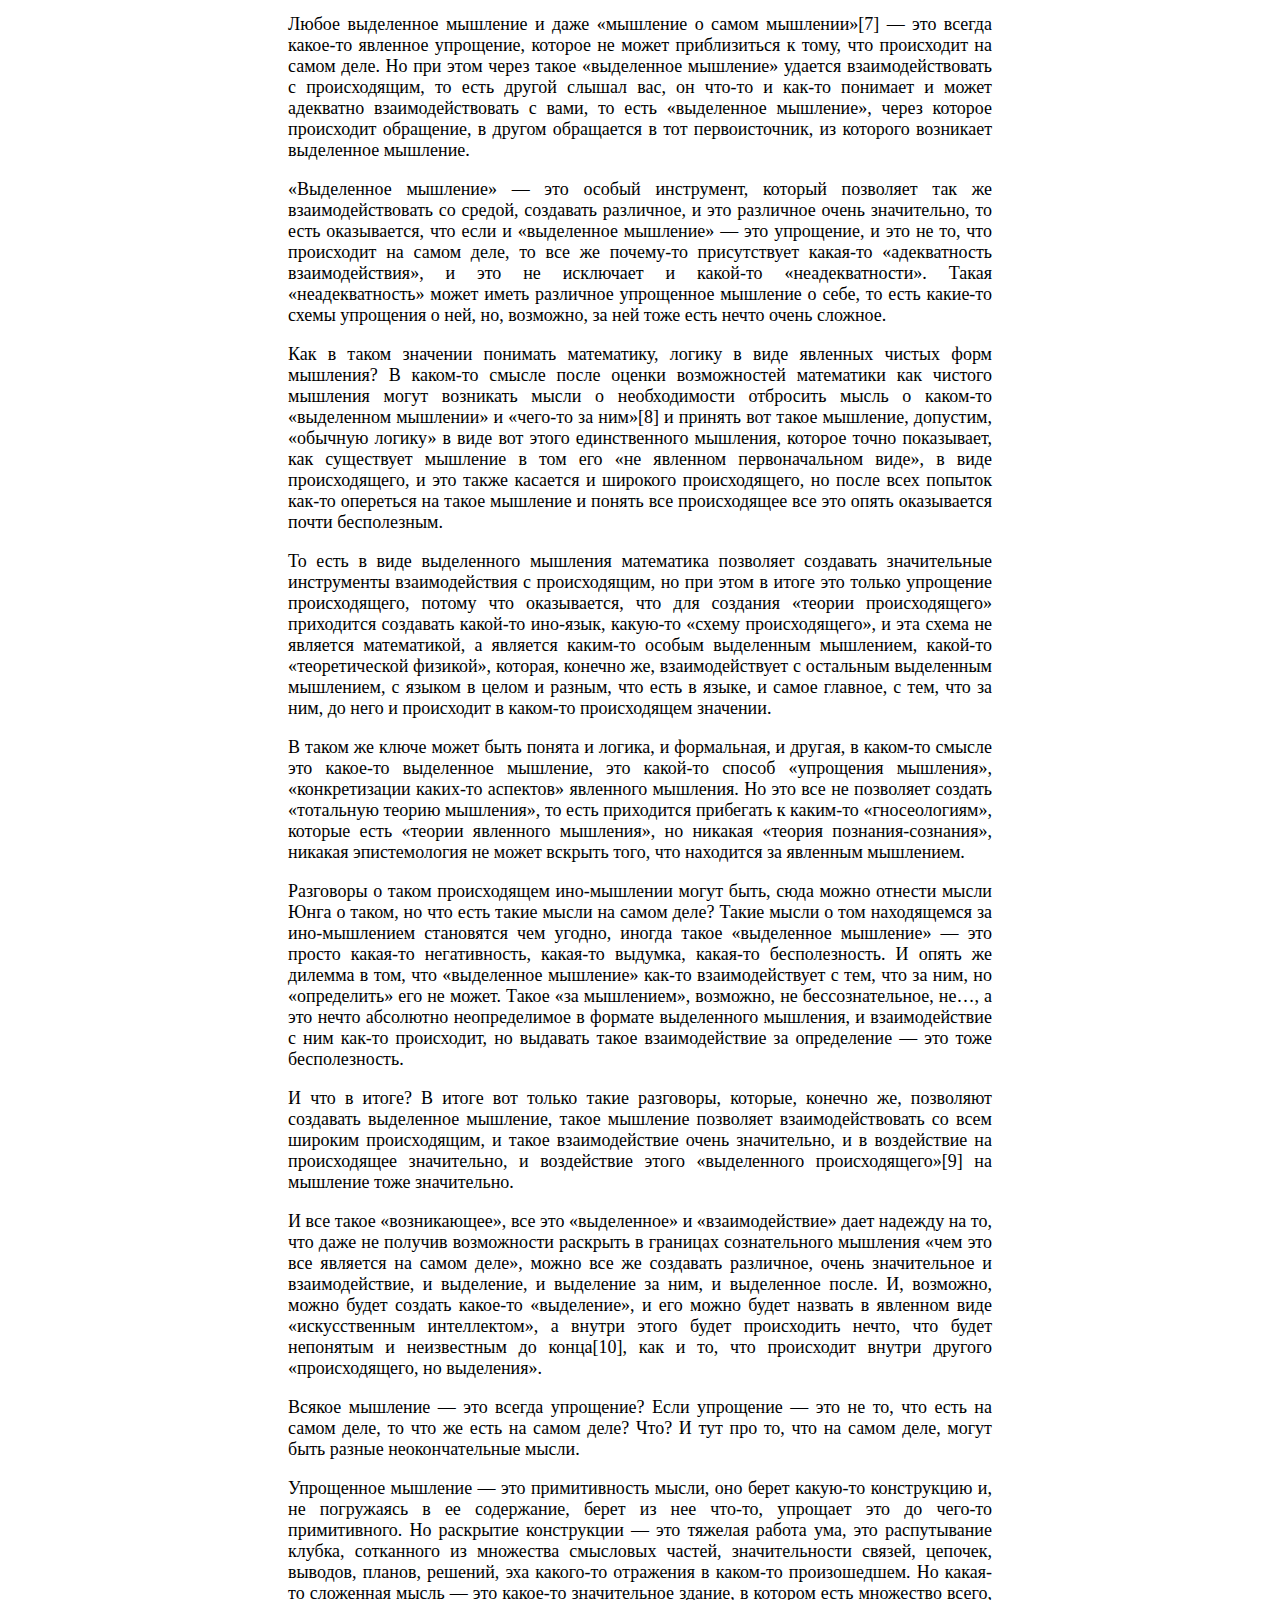
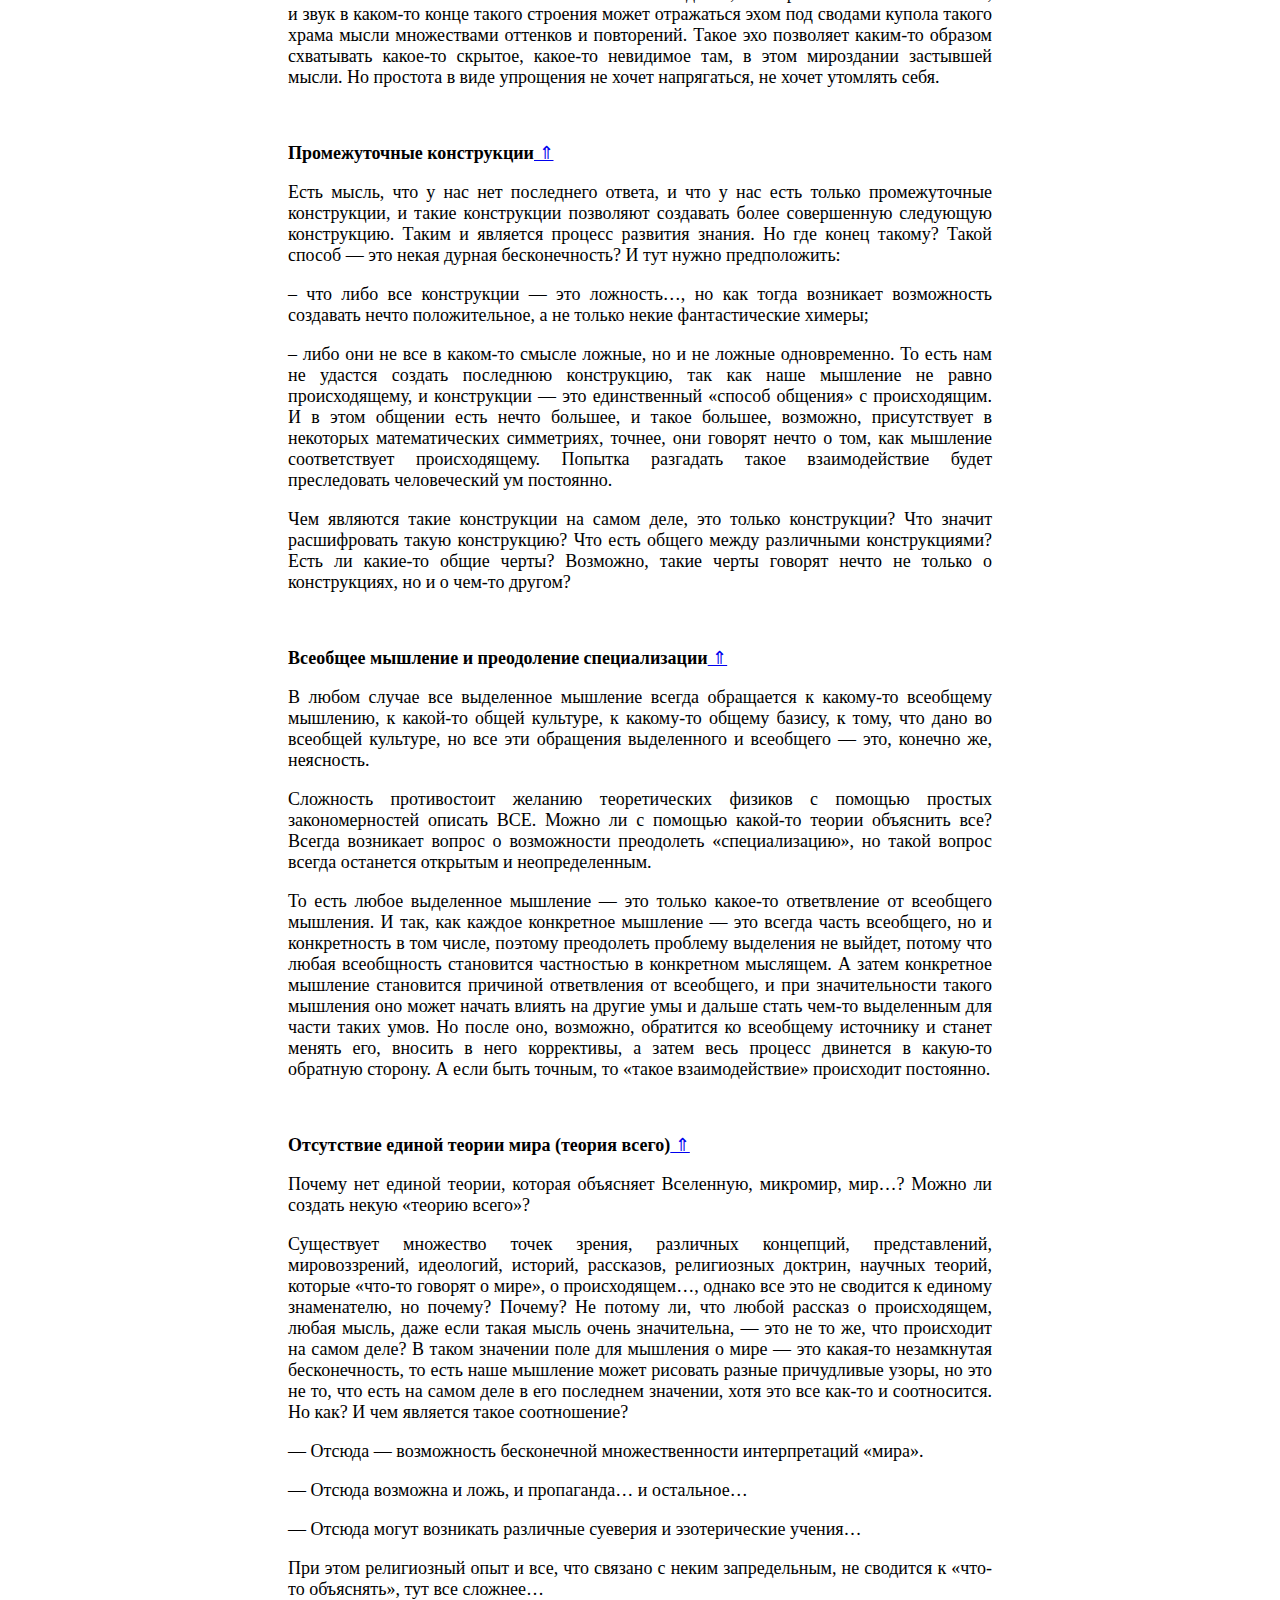
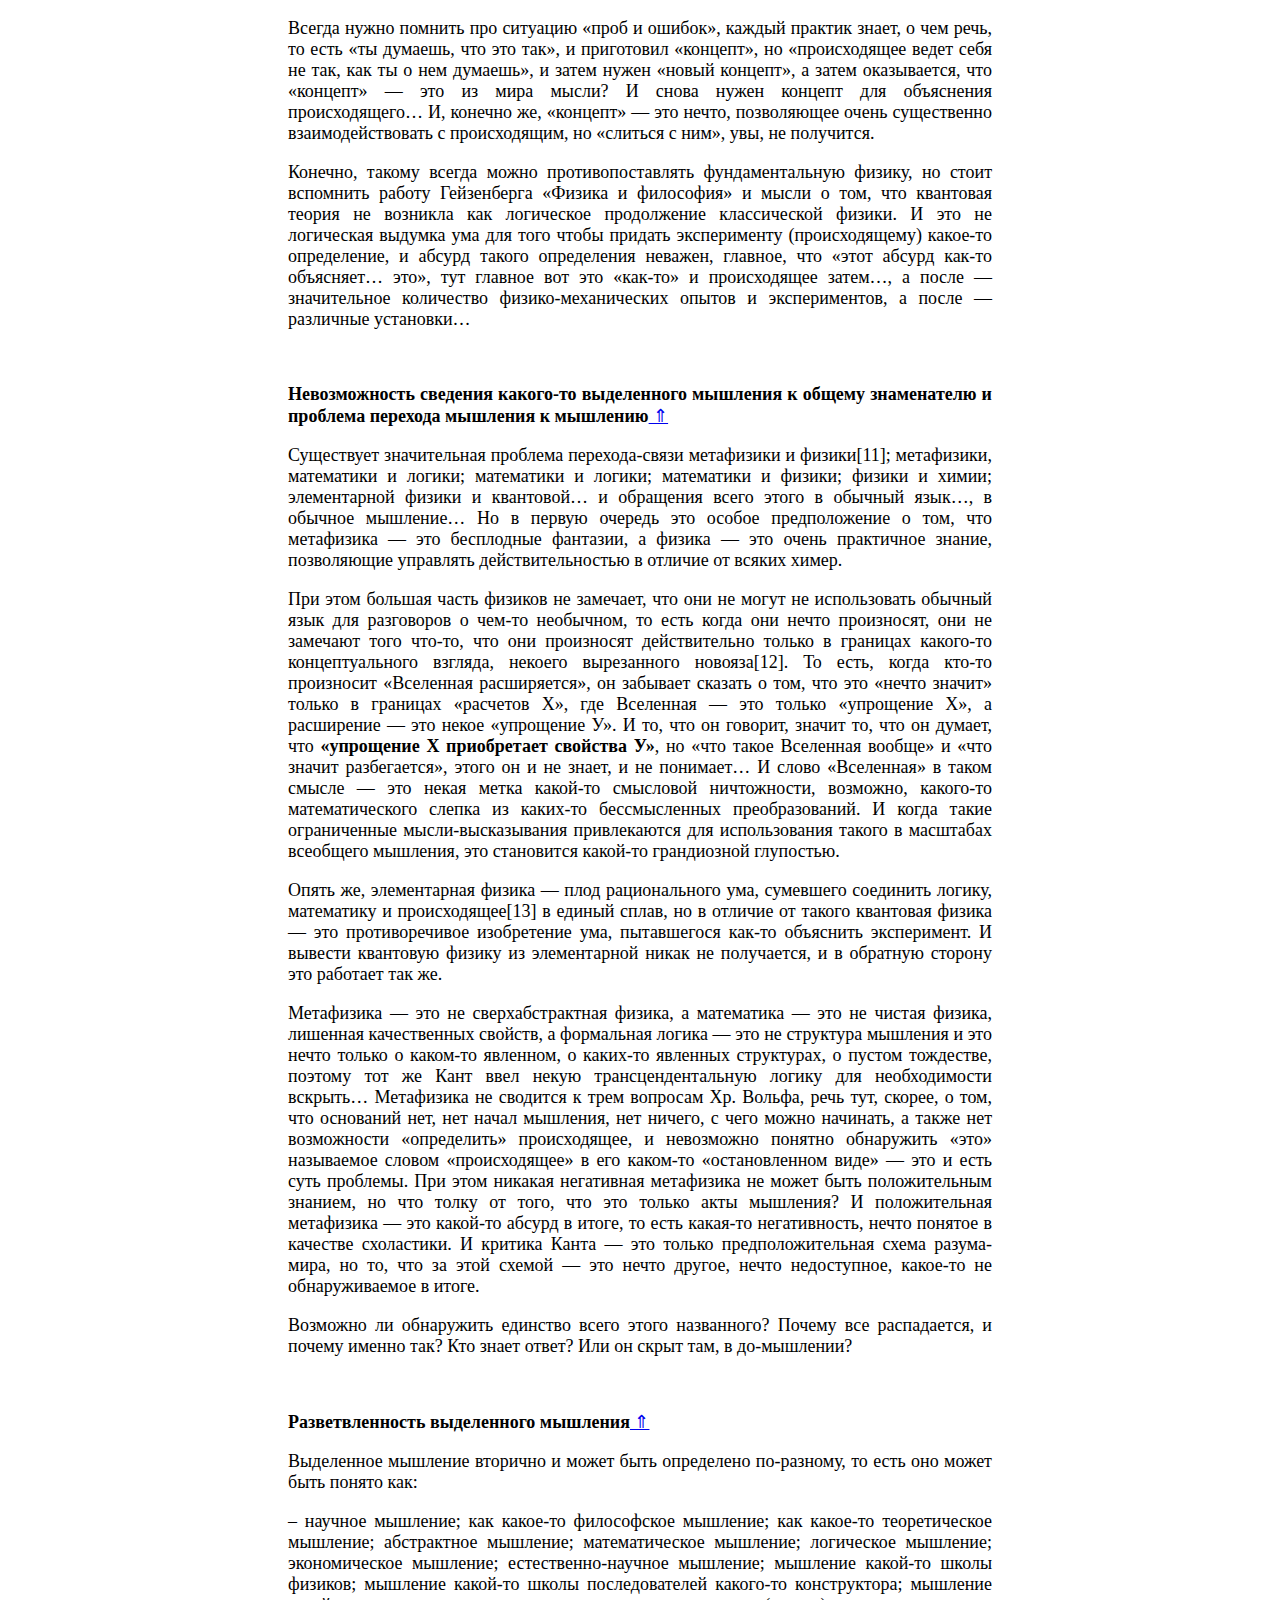
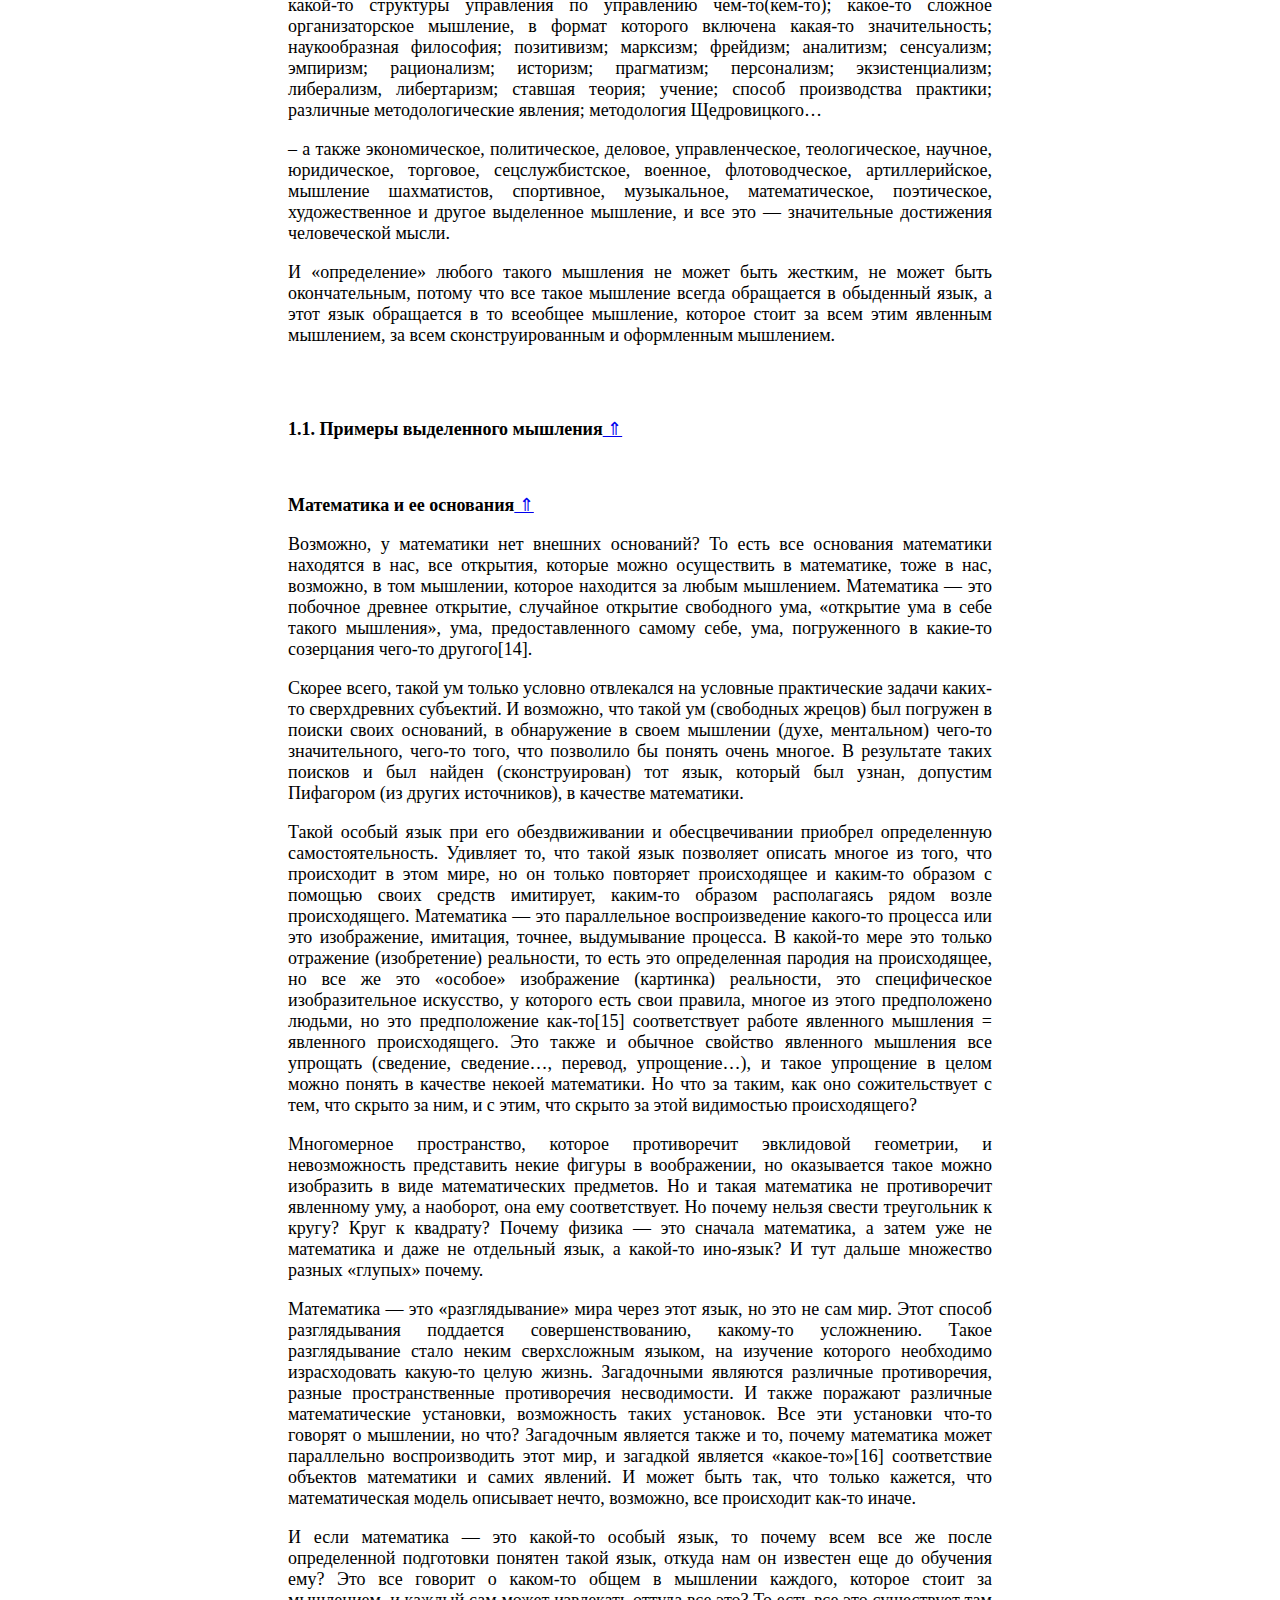
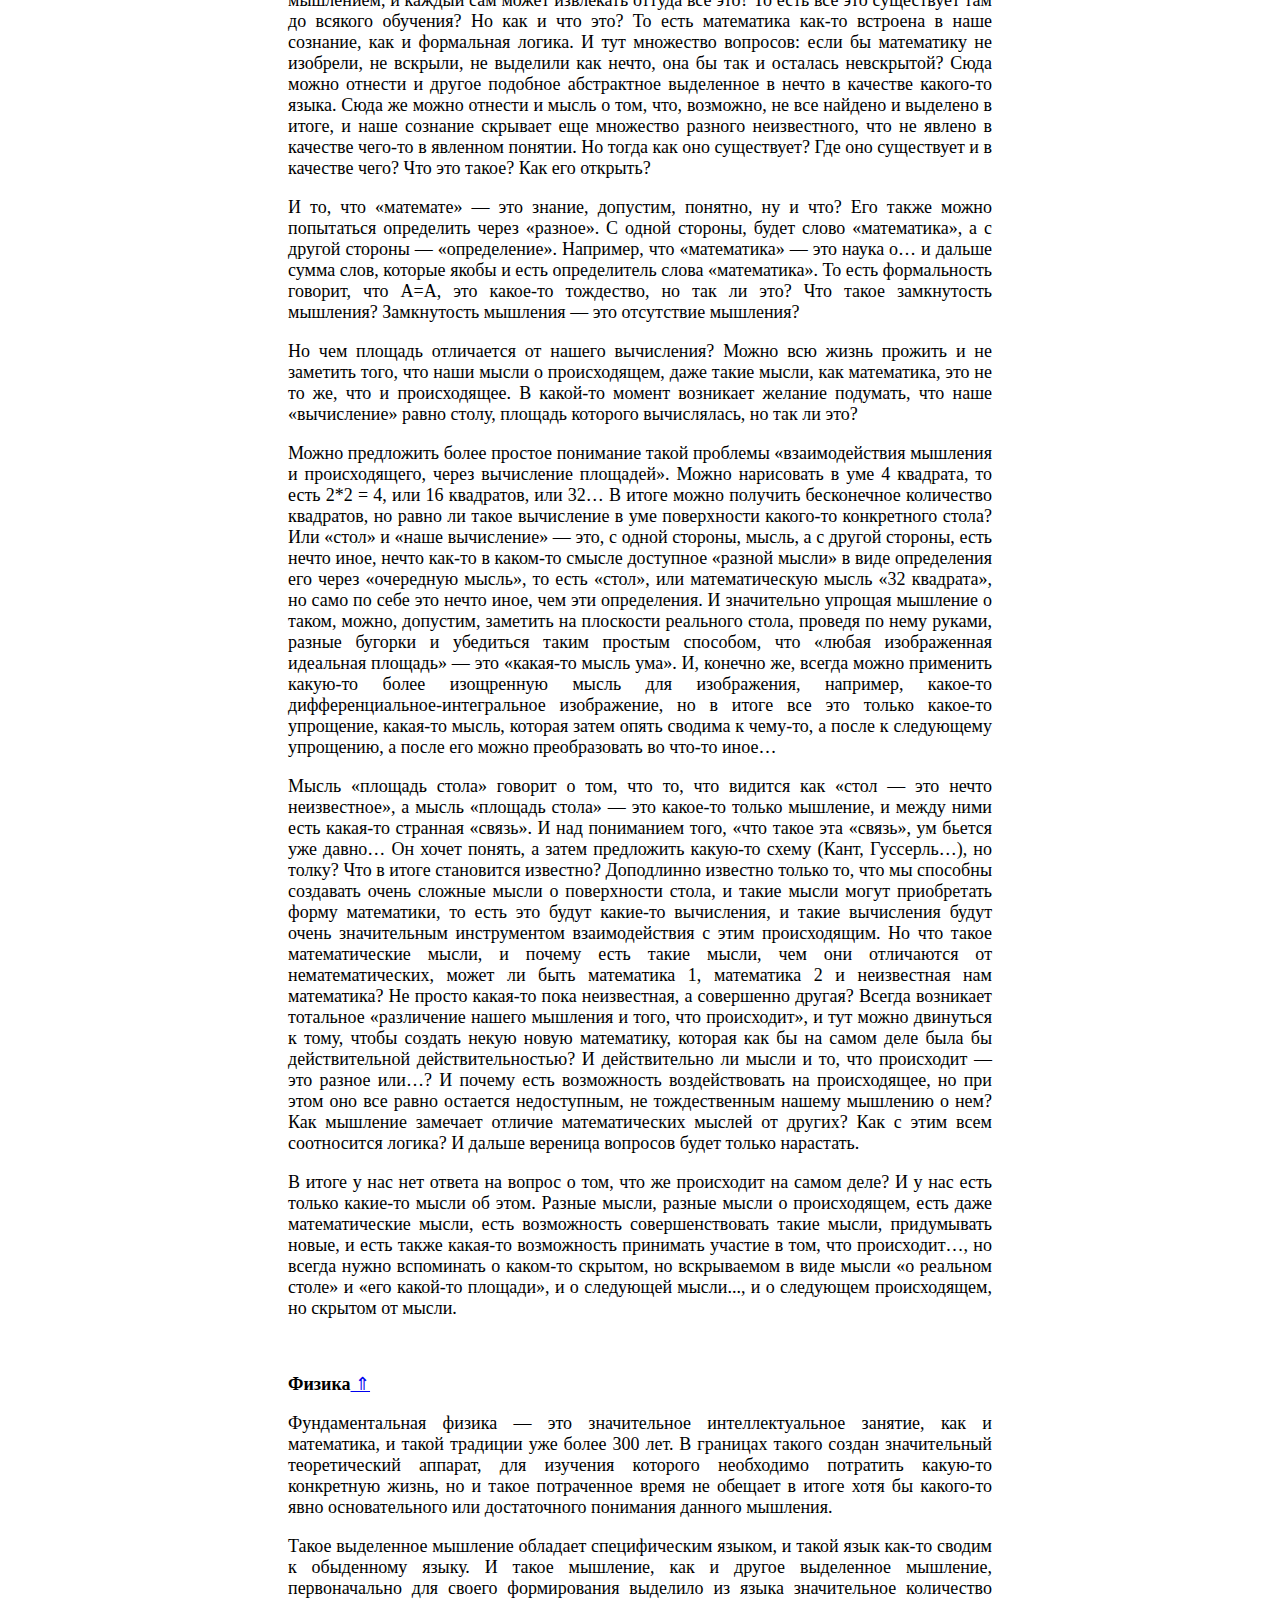
==== commit 19bd4f0b: "Update index.html" ====
--- a/about-dedicated-thinking-experience-of-strange-thinking-part3/index.html
+++ b/about-dedicated-thinking-experience-of-strange-thinking-part3/index.html
@@ -27,7 +27,7 @@
 
 
     <a id="Начало"></a>
-    <p>А.Руснак</p>
+    <p><big>А.Руснак</big></p>
     <h1>О выделенном мышлении и до-мышлении.</h1>
     <p><big><big>Опыт странного мышления. Часть III</big></big></p>
 
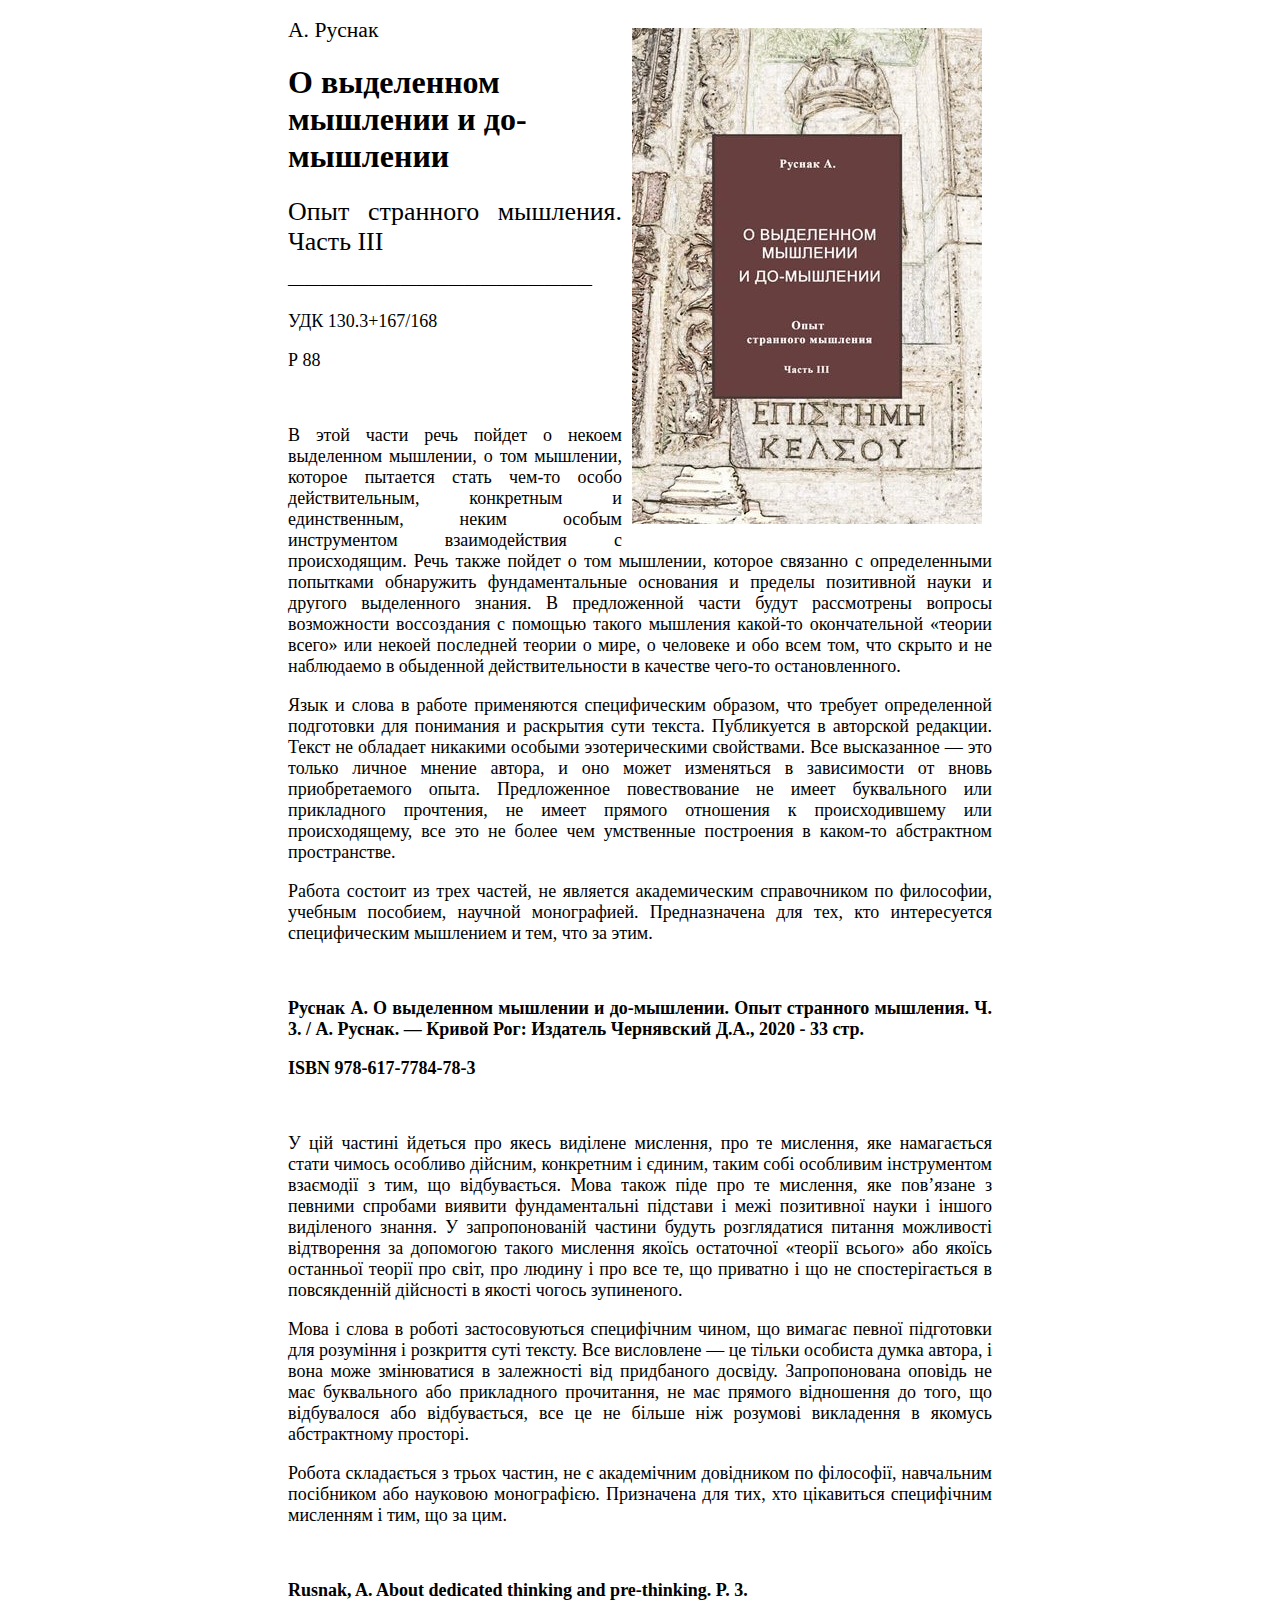
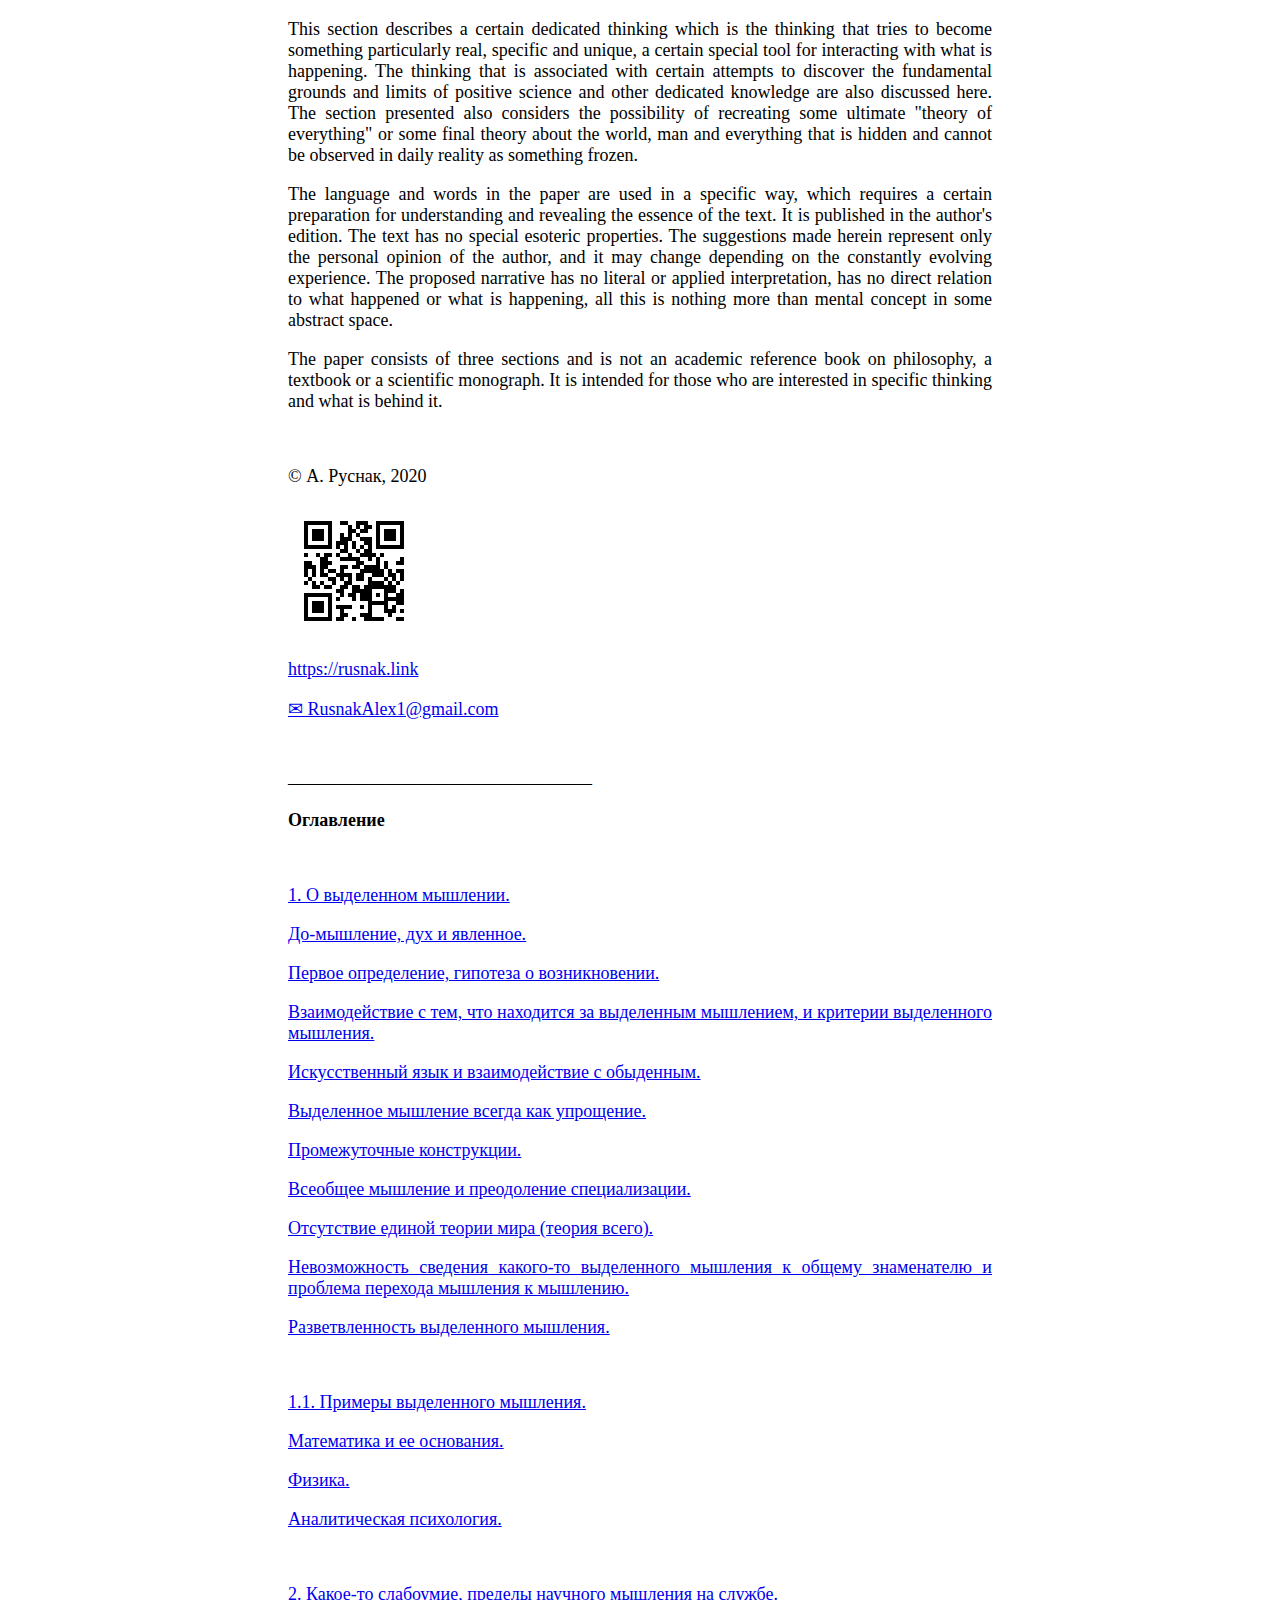
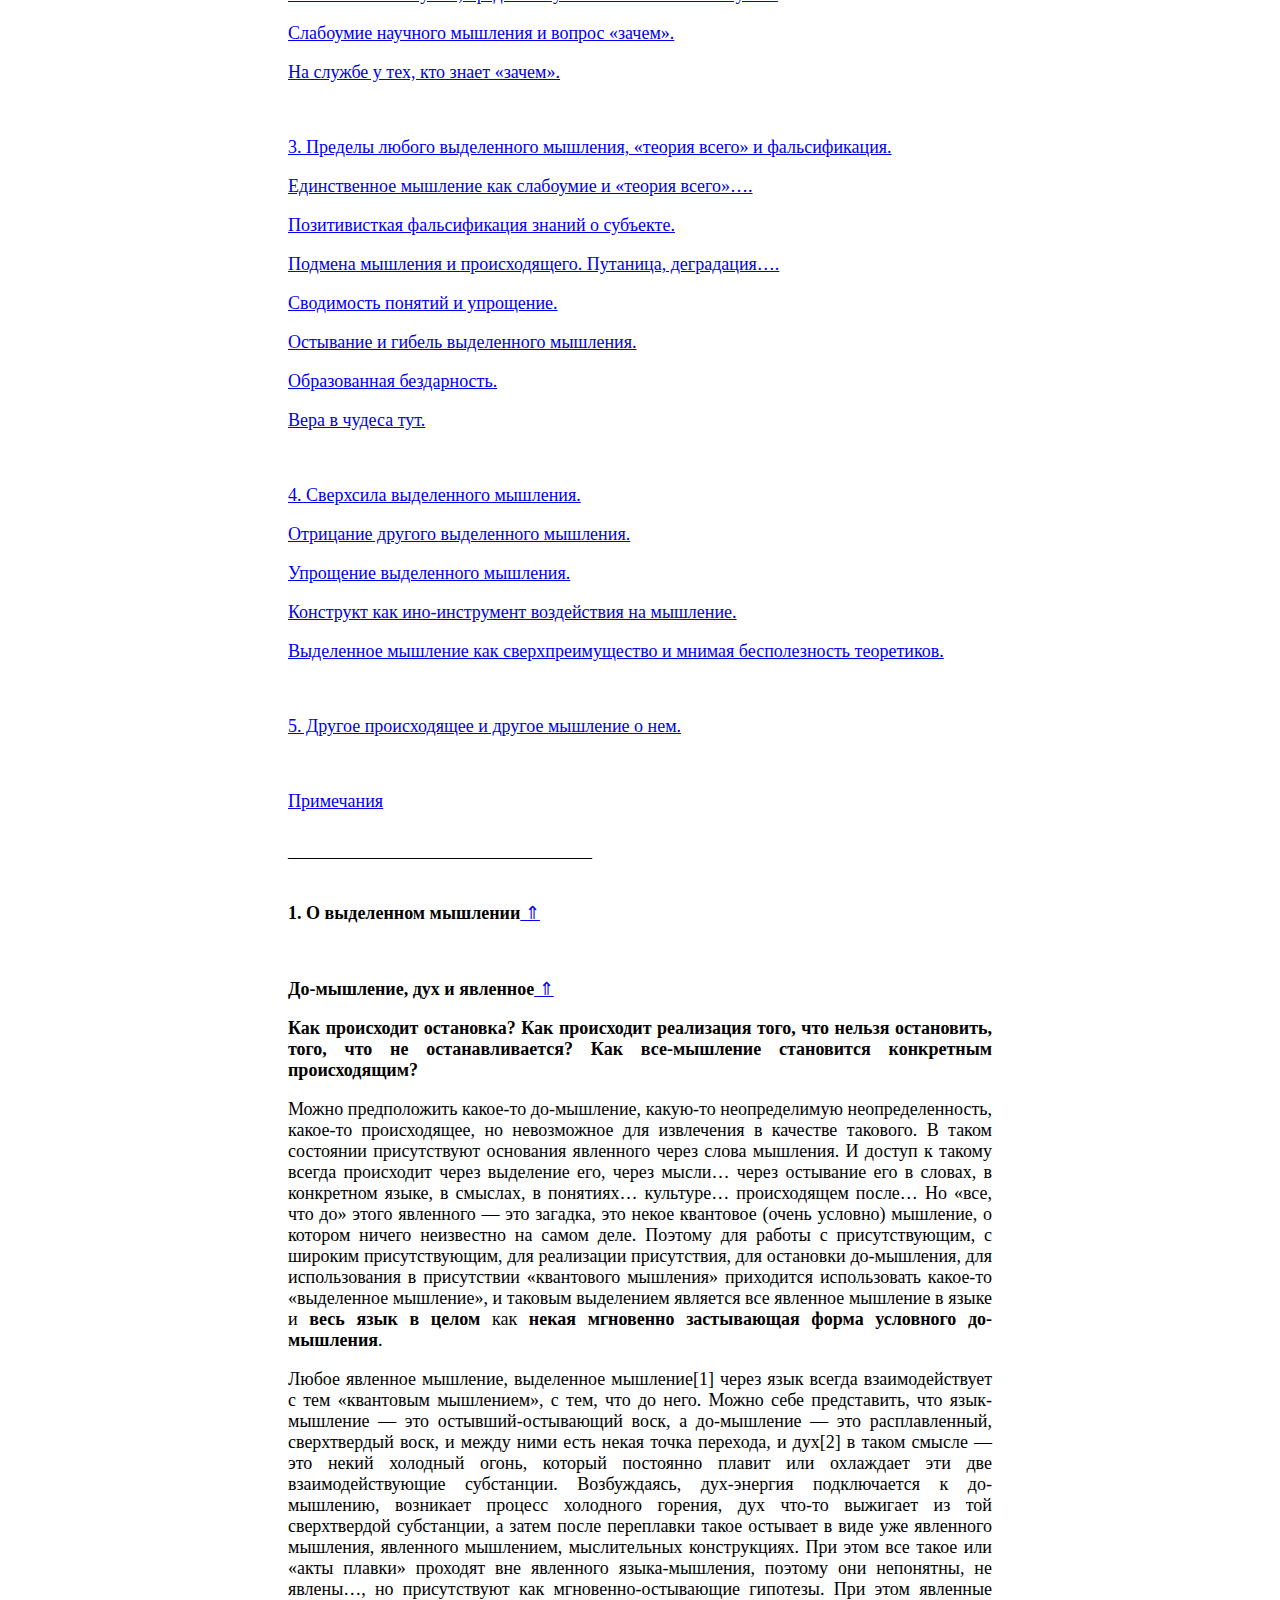
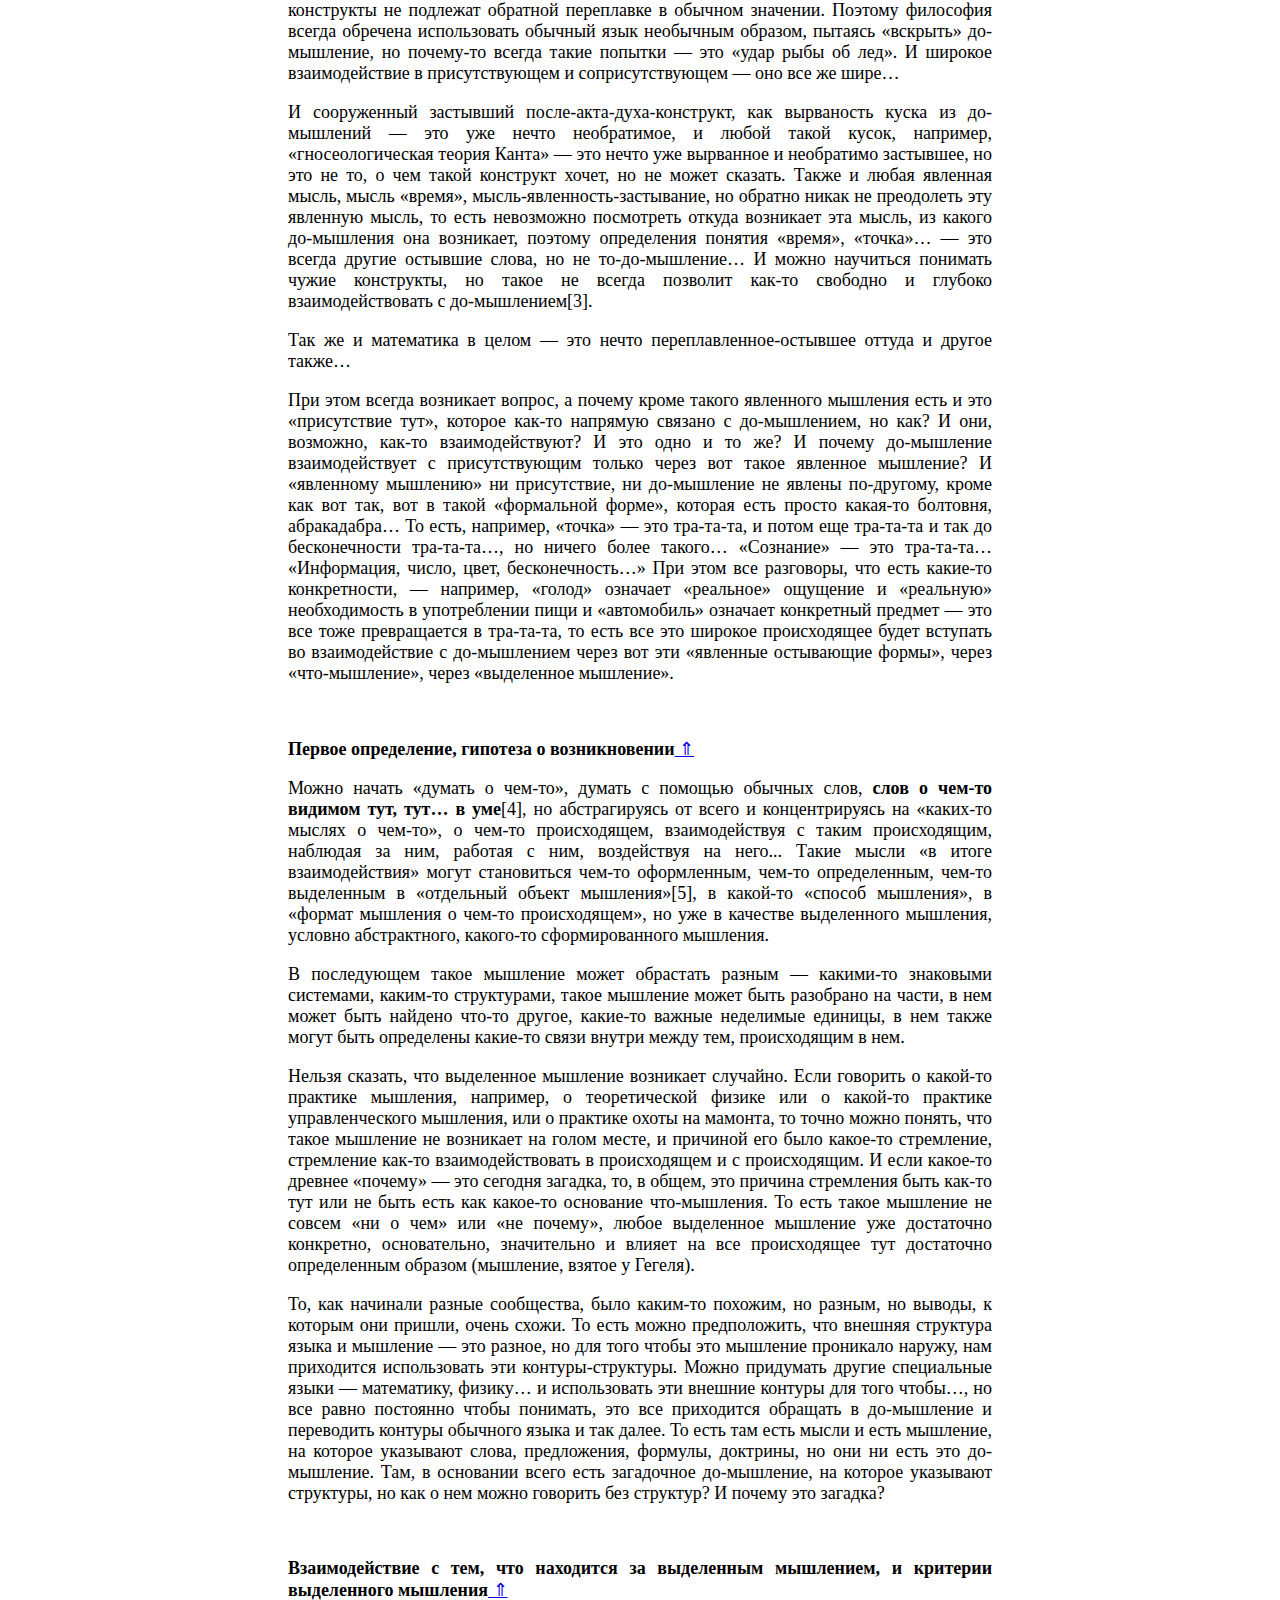
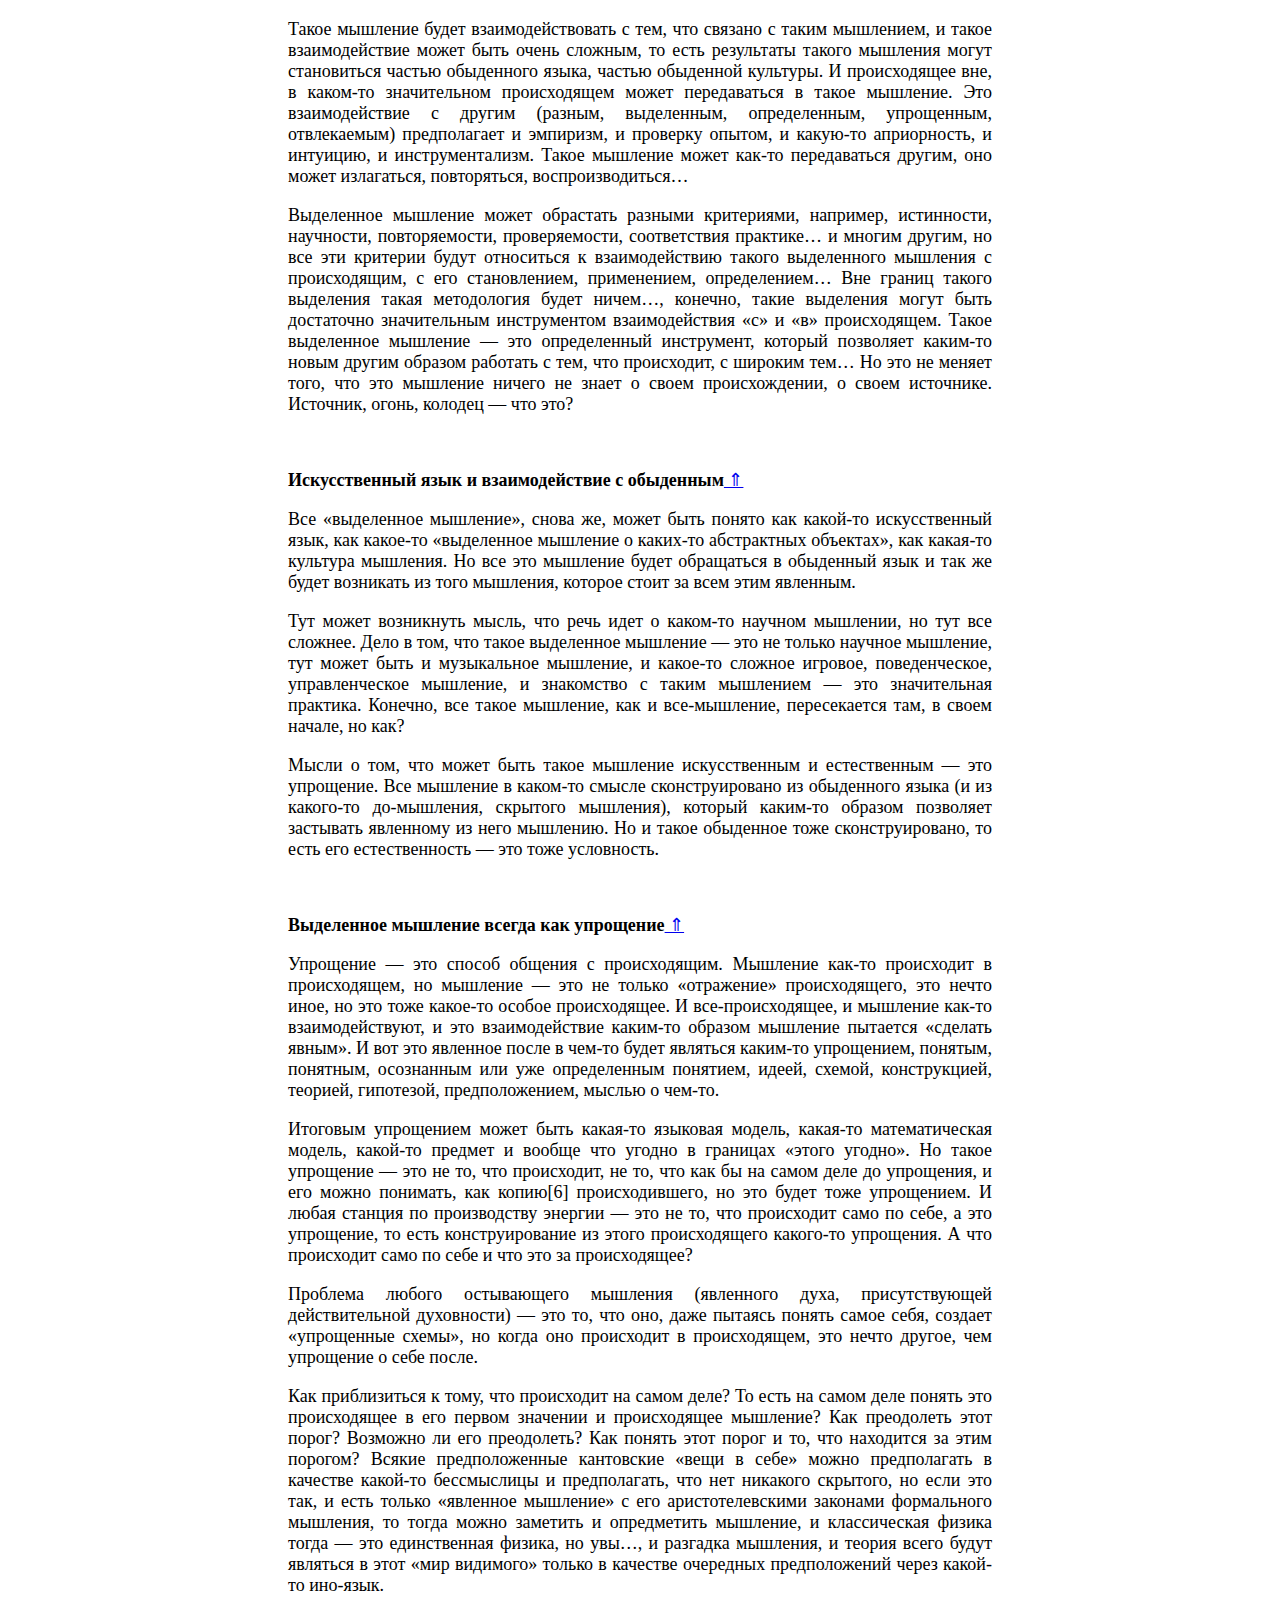
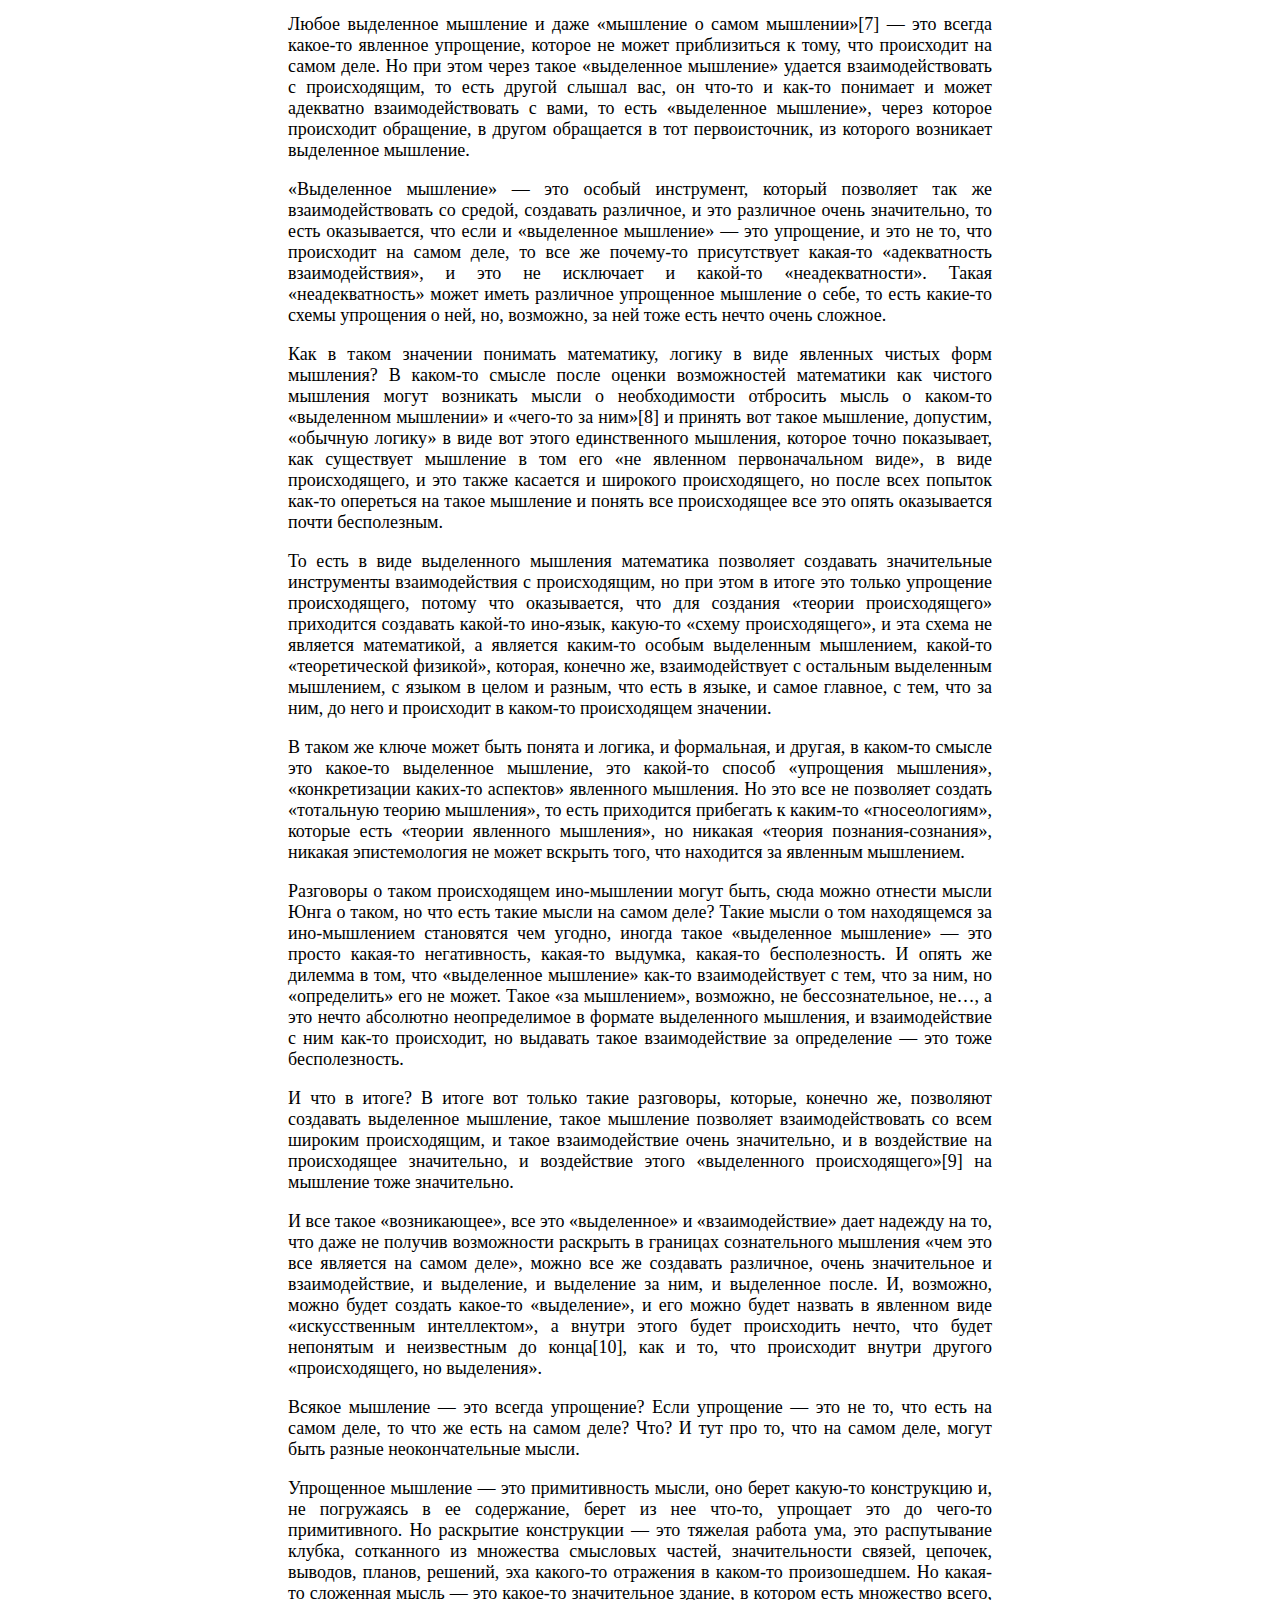
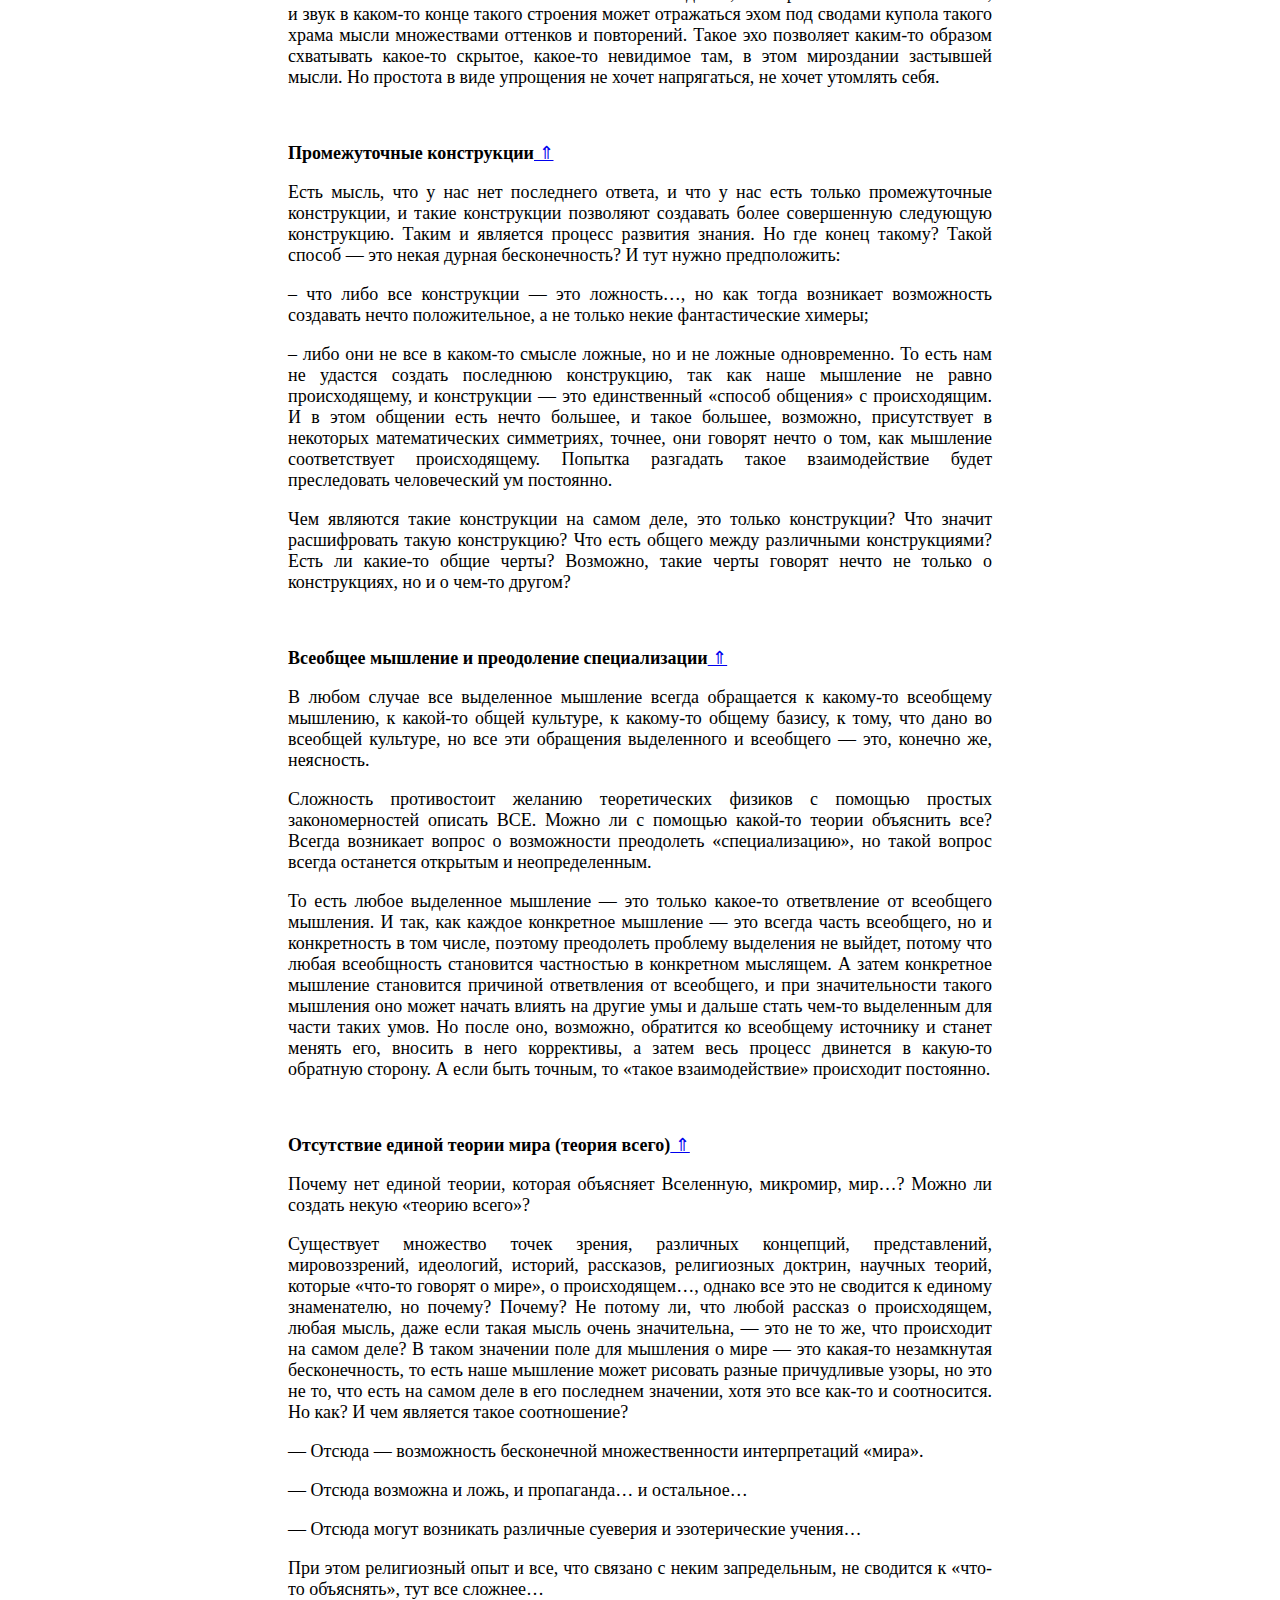
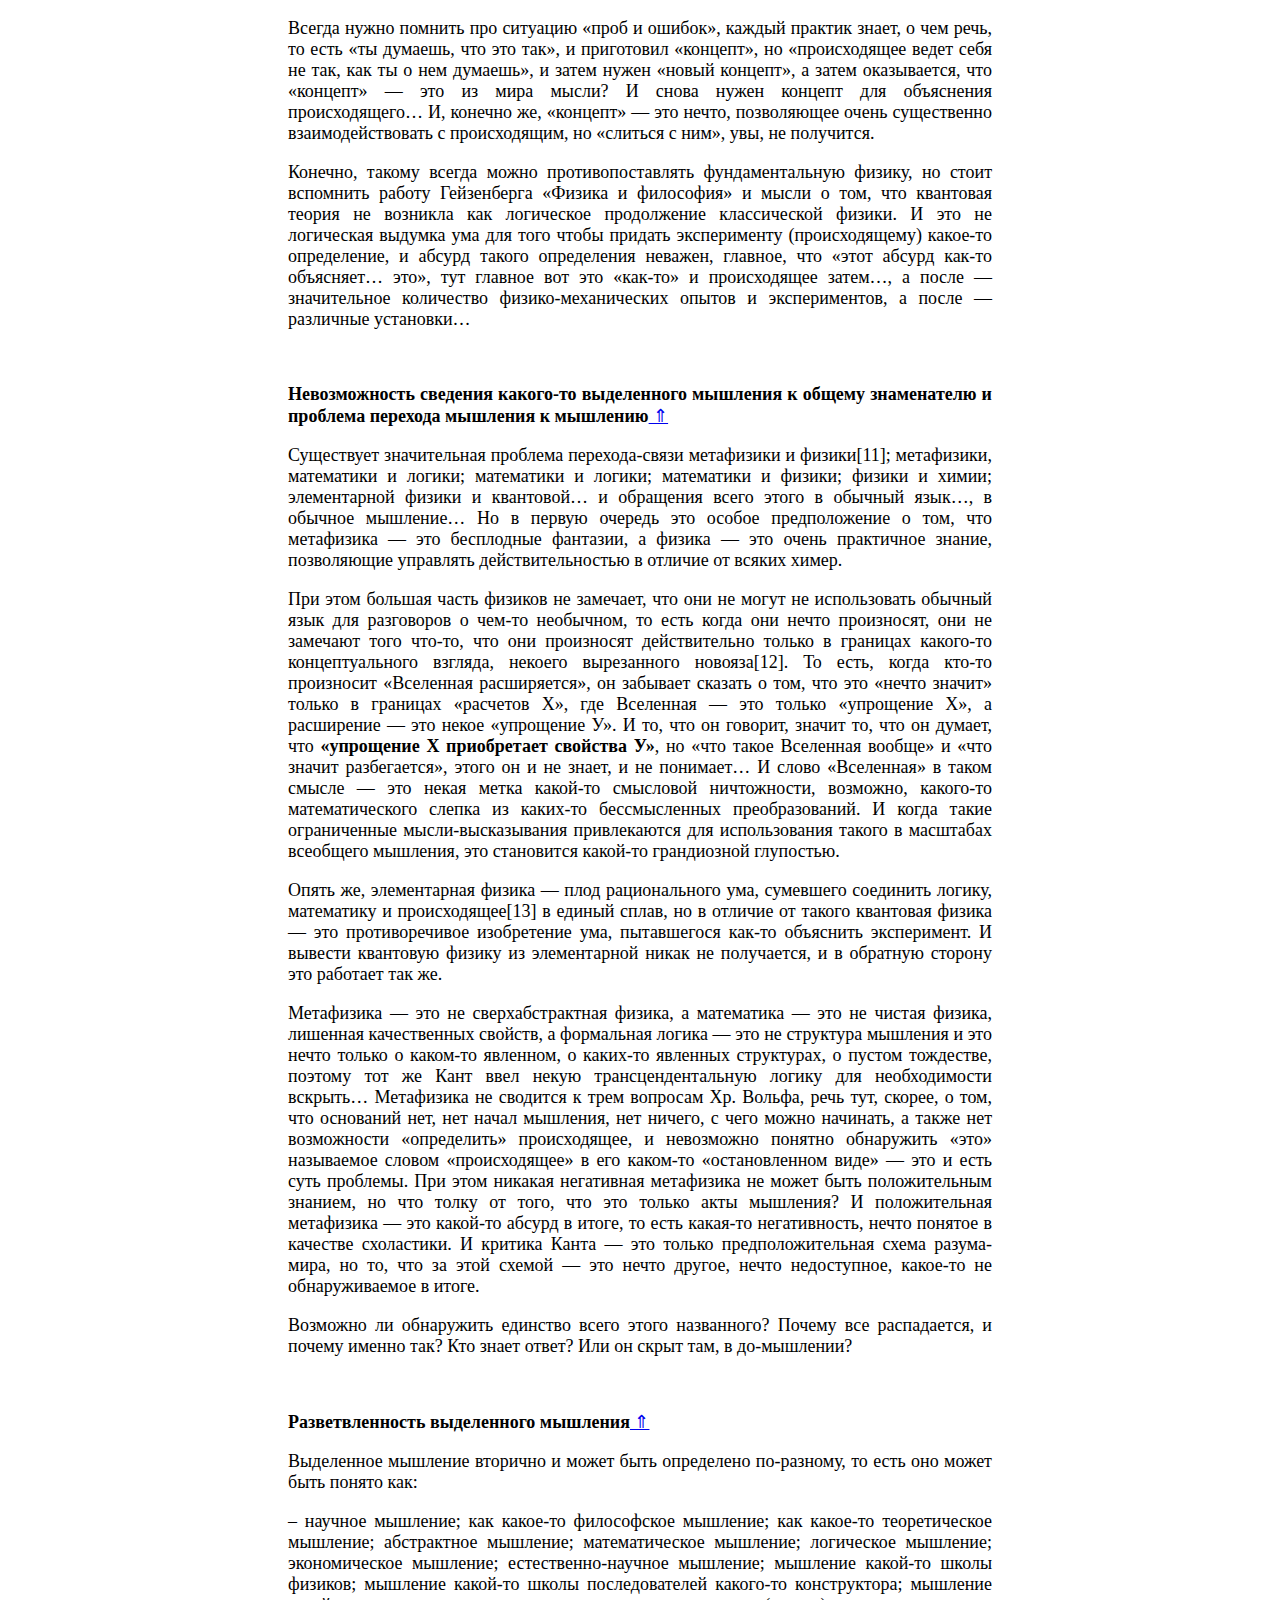
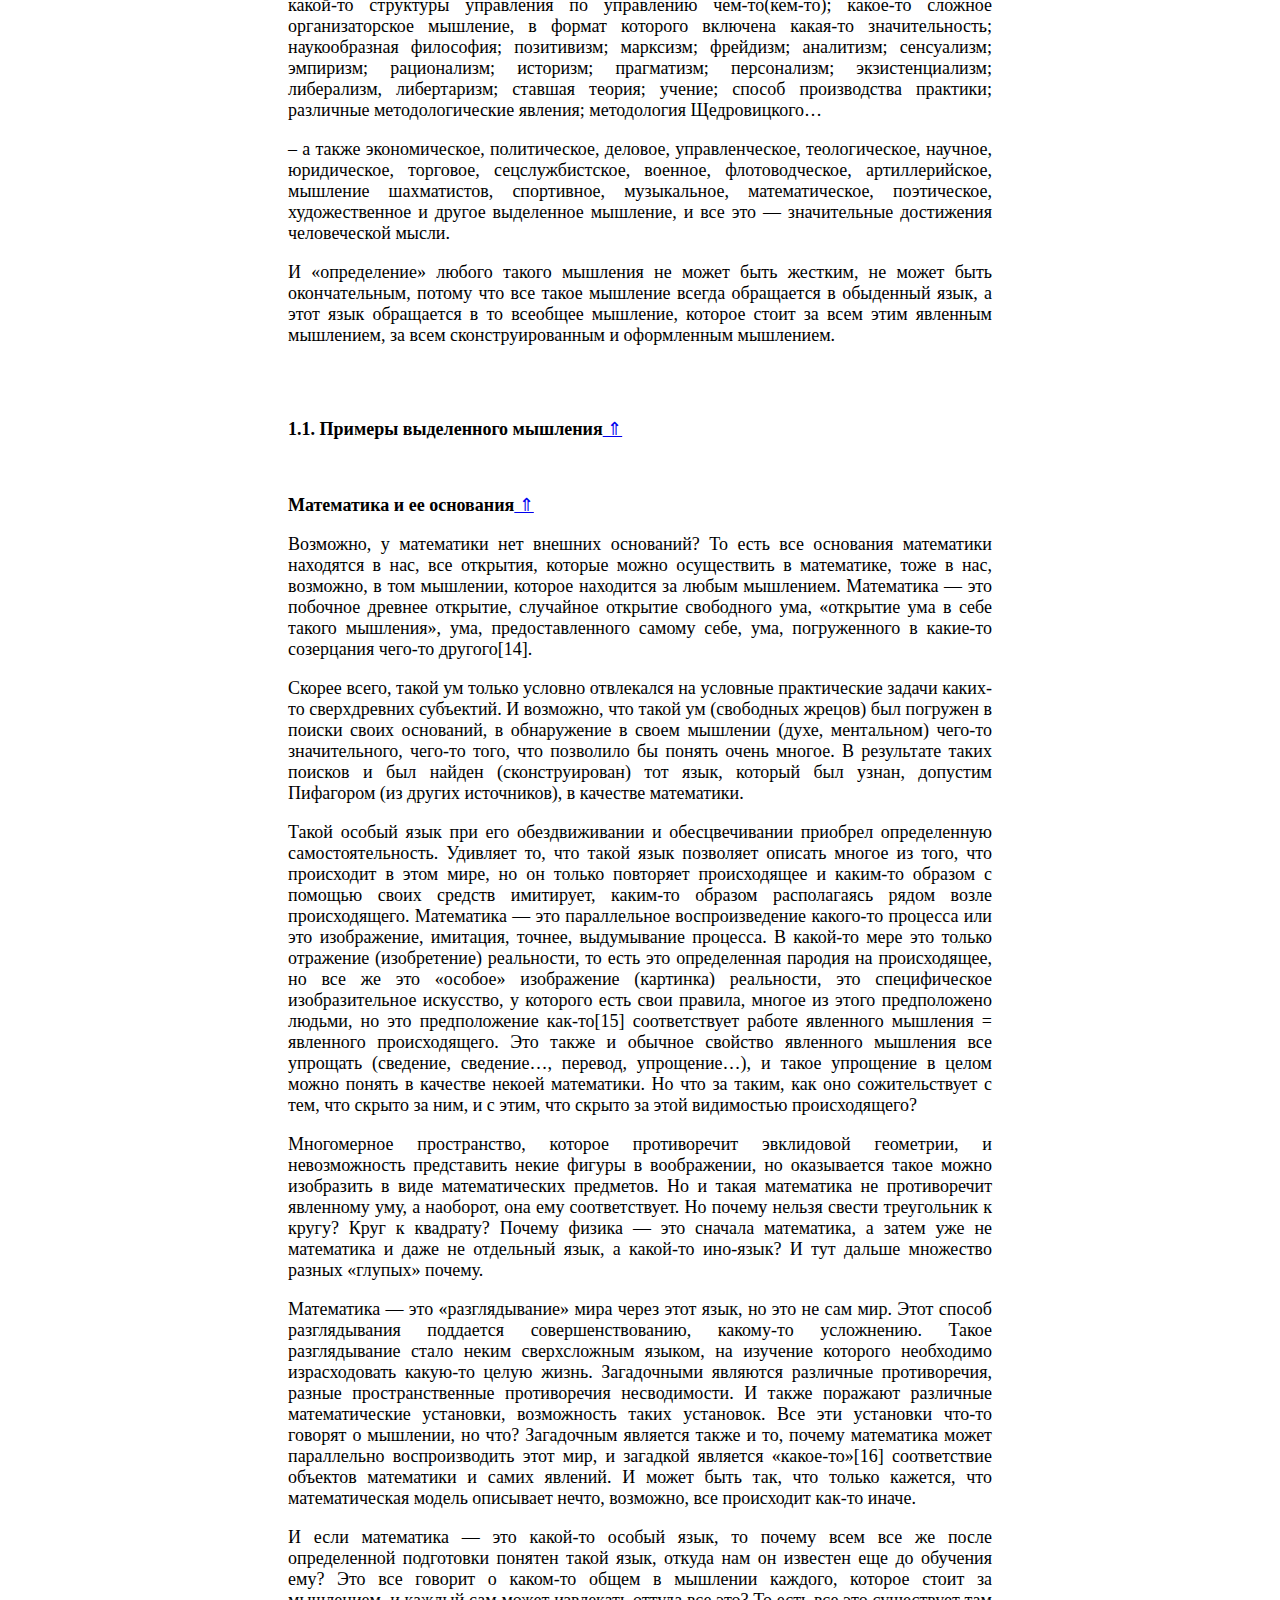
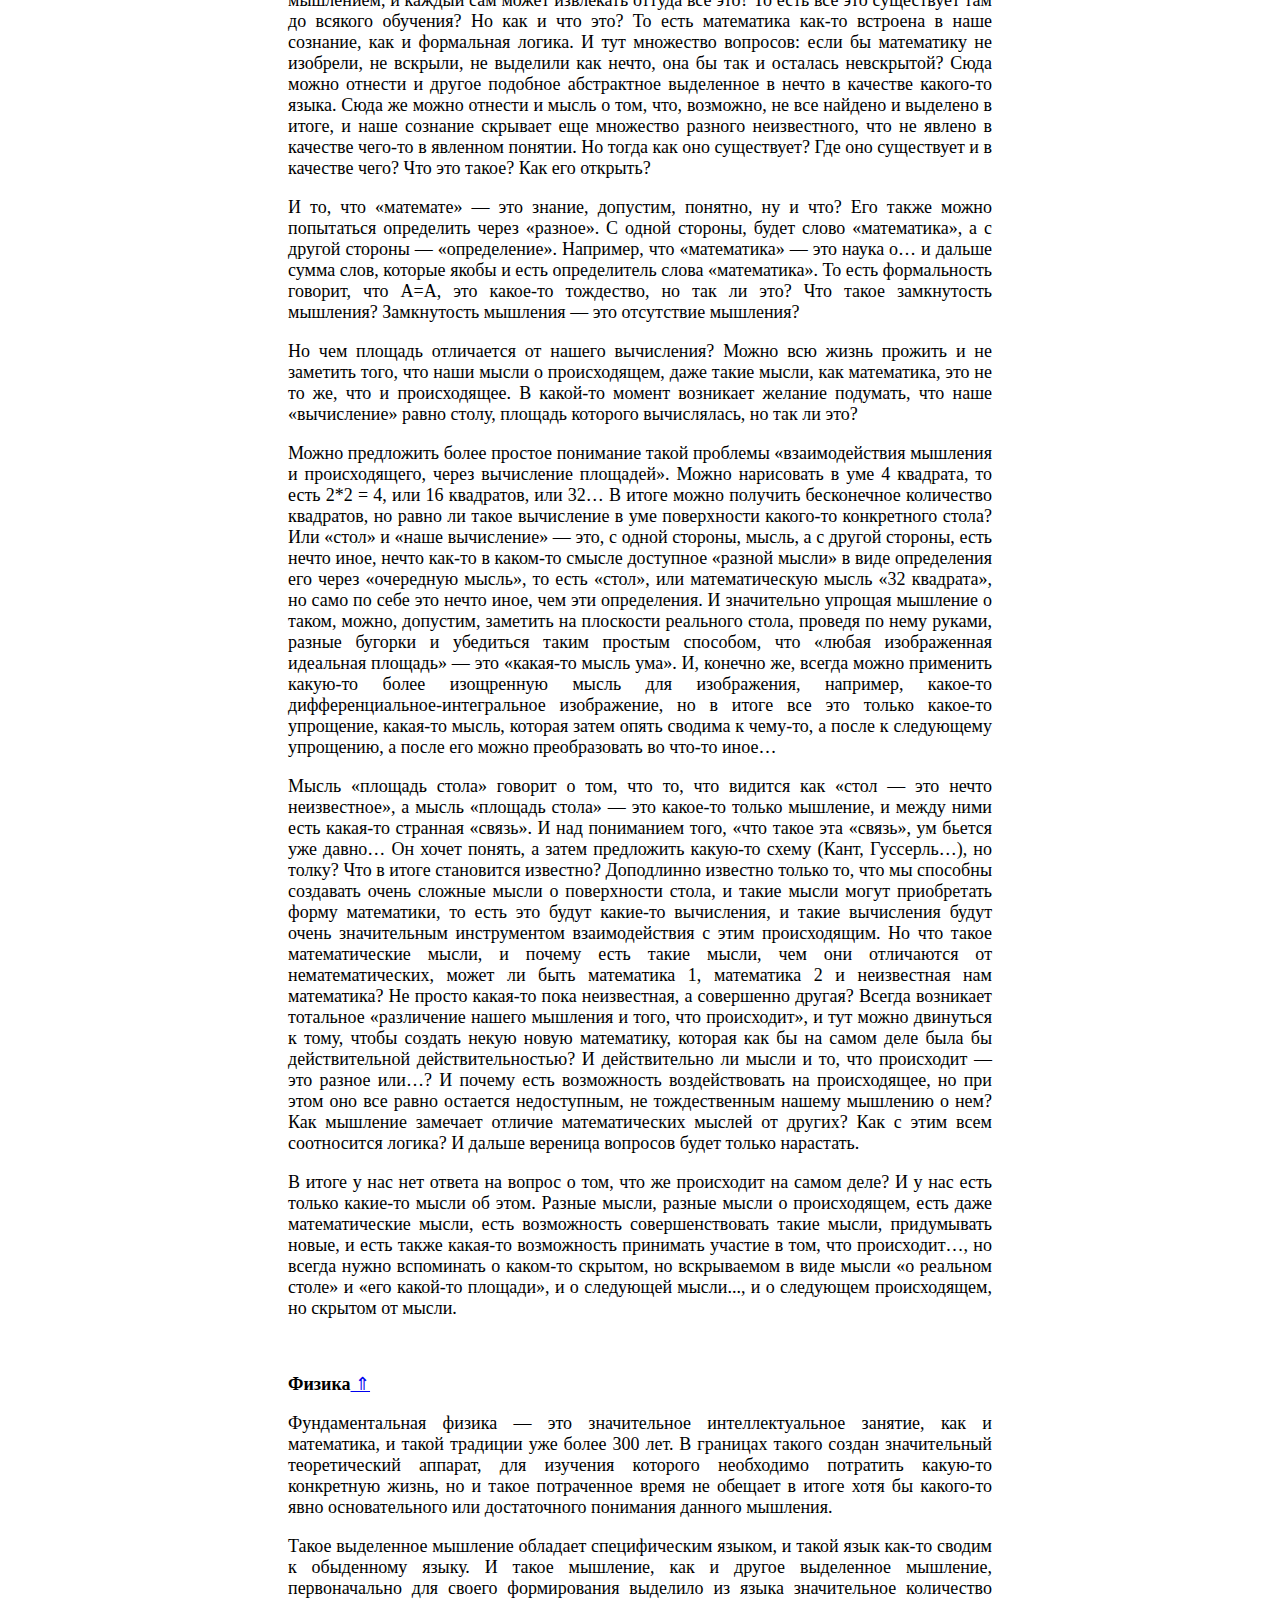
==== commit 1d6bd089: "Update index.html" ====
--- a/about-dedicated-thinking-experience-of-strange-thinking-part3/index.html
+++ b/about-dedicated-thinking-experience-of-strange-thinking-part3/index.html
@@ -27,8 +27,8 @@
 
 
     <a id="Начало"></a>
-    <p><big>А.Руснак</big></p>
-    <h1>О выделенном мышлении и до-мышлении.</h1>
+    <p><big>А. Руснак</big></p>
+    <h1>О выделенном мышлении и до-мышлении</h1>
     <p><big><big>Опыт странного мышления. Часть III</big></big></p>
 
 
